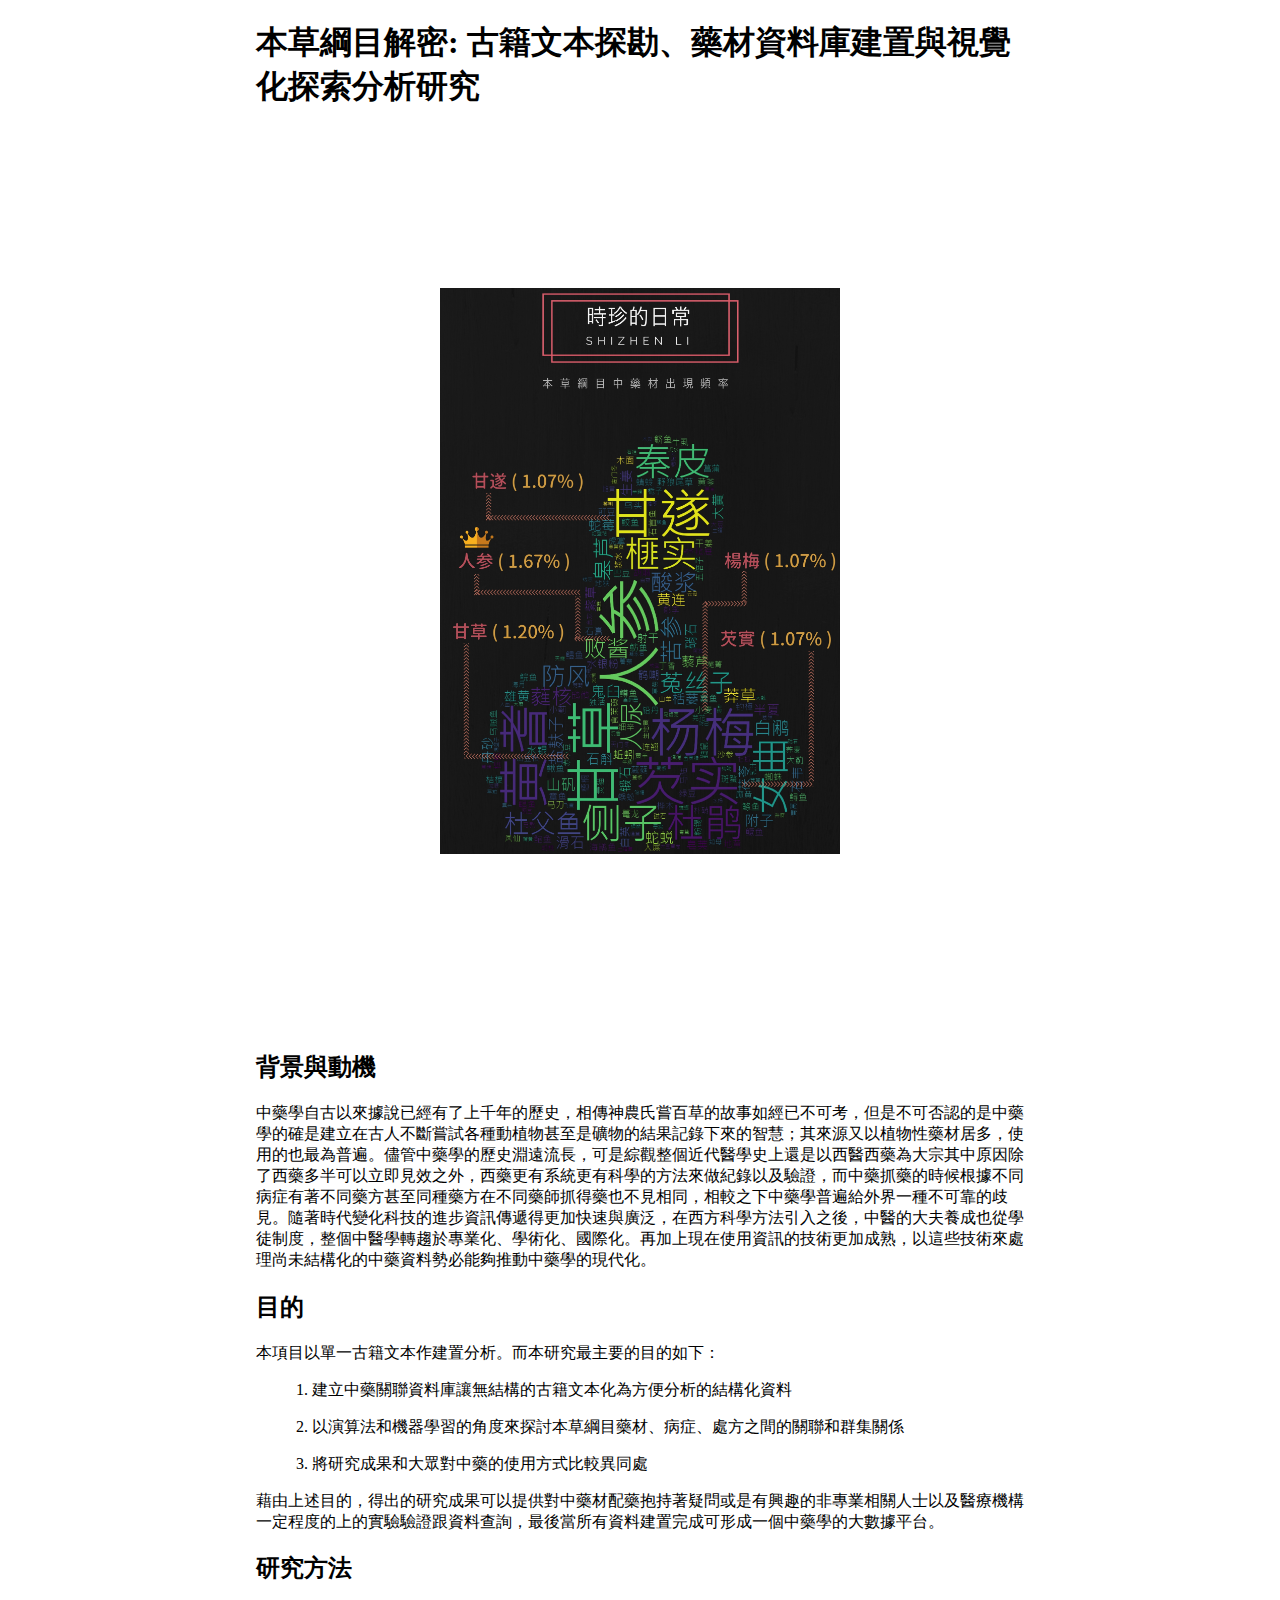
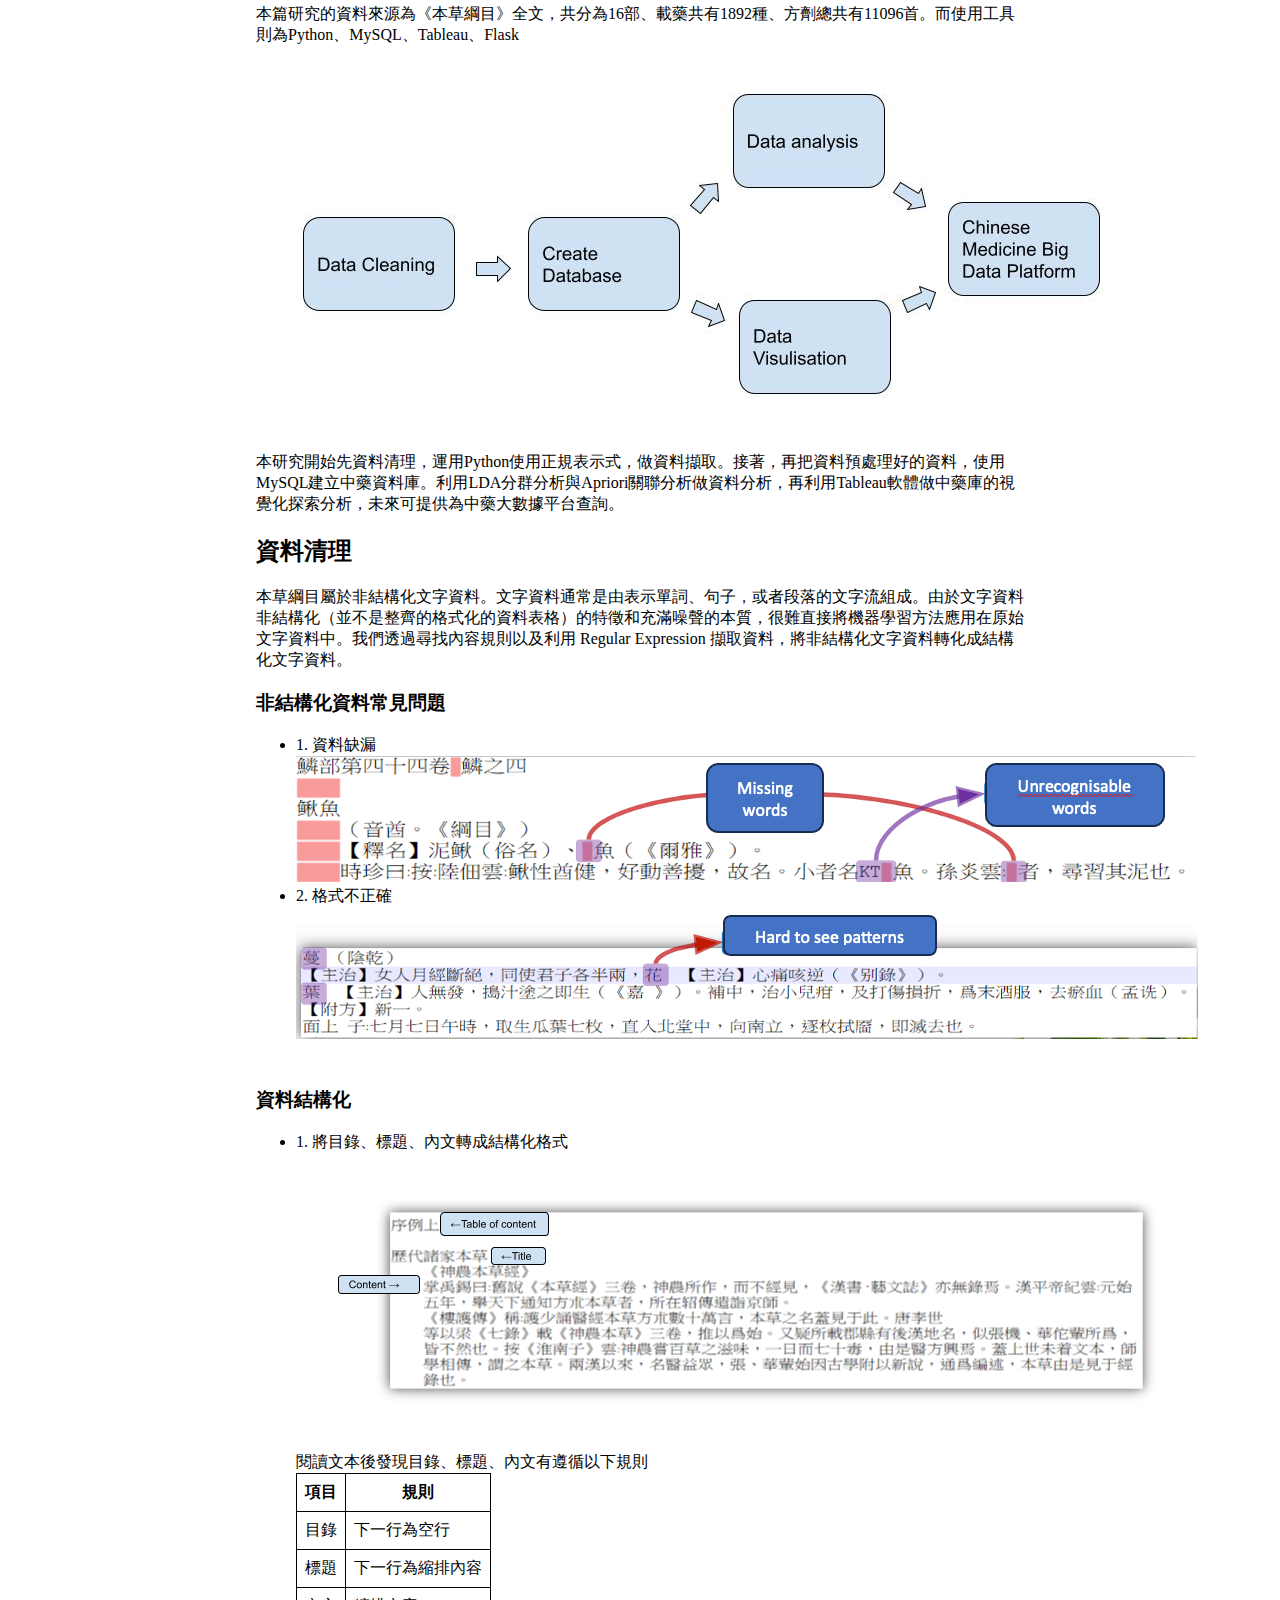
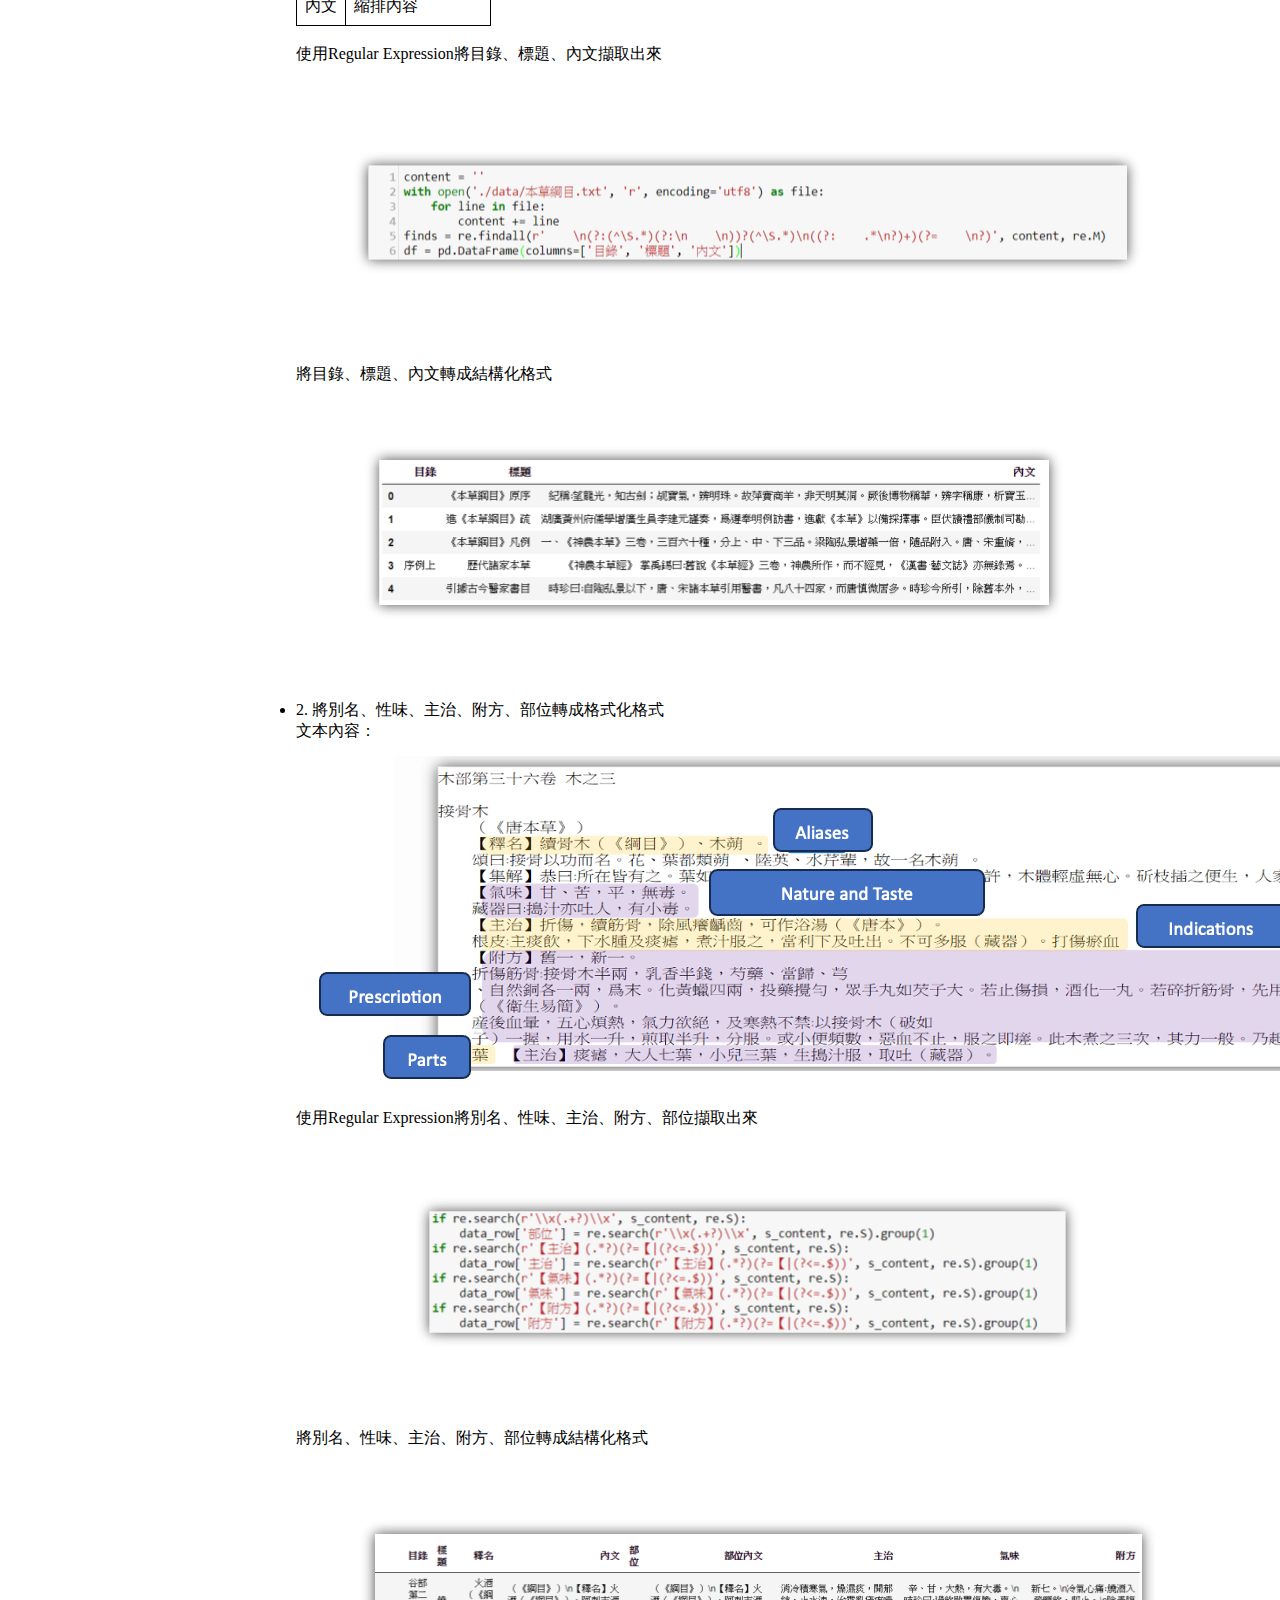
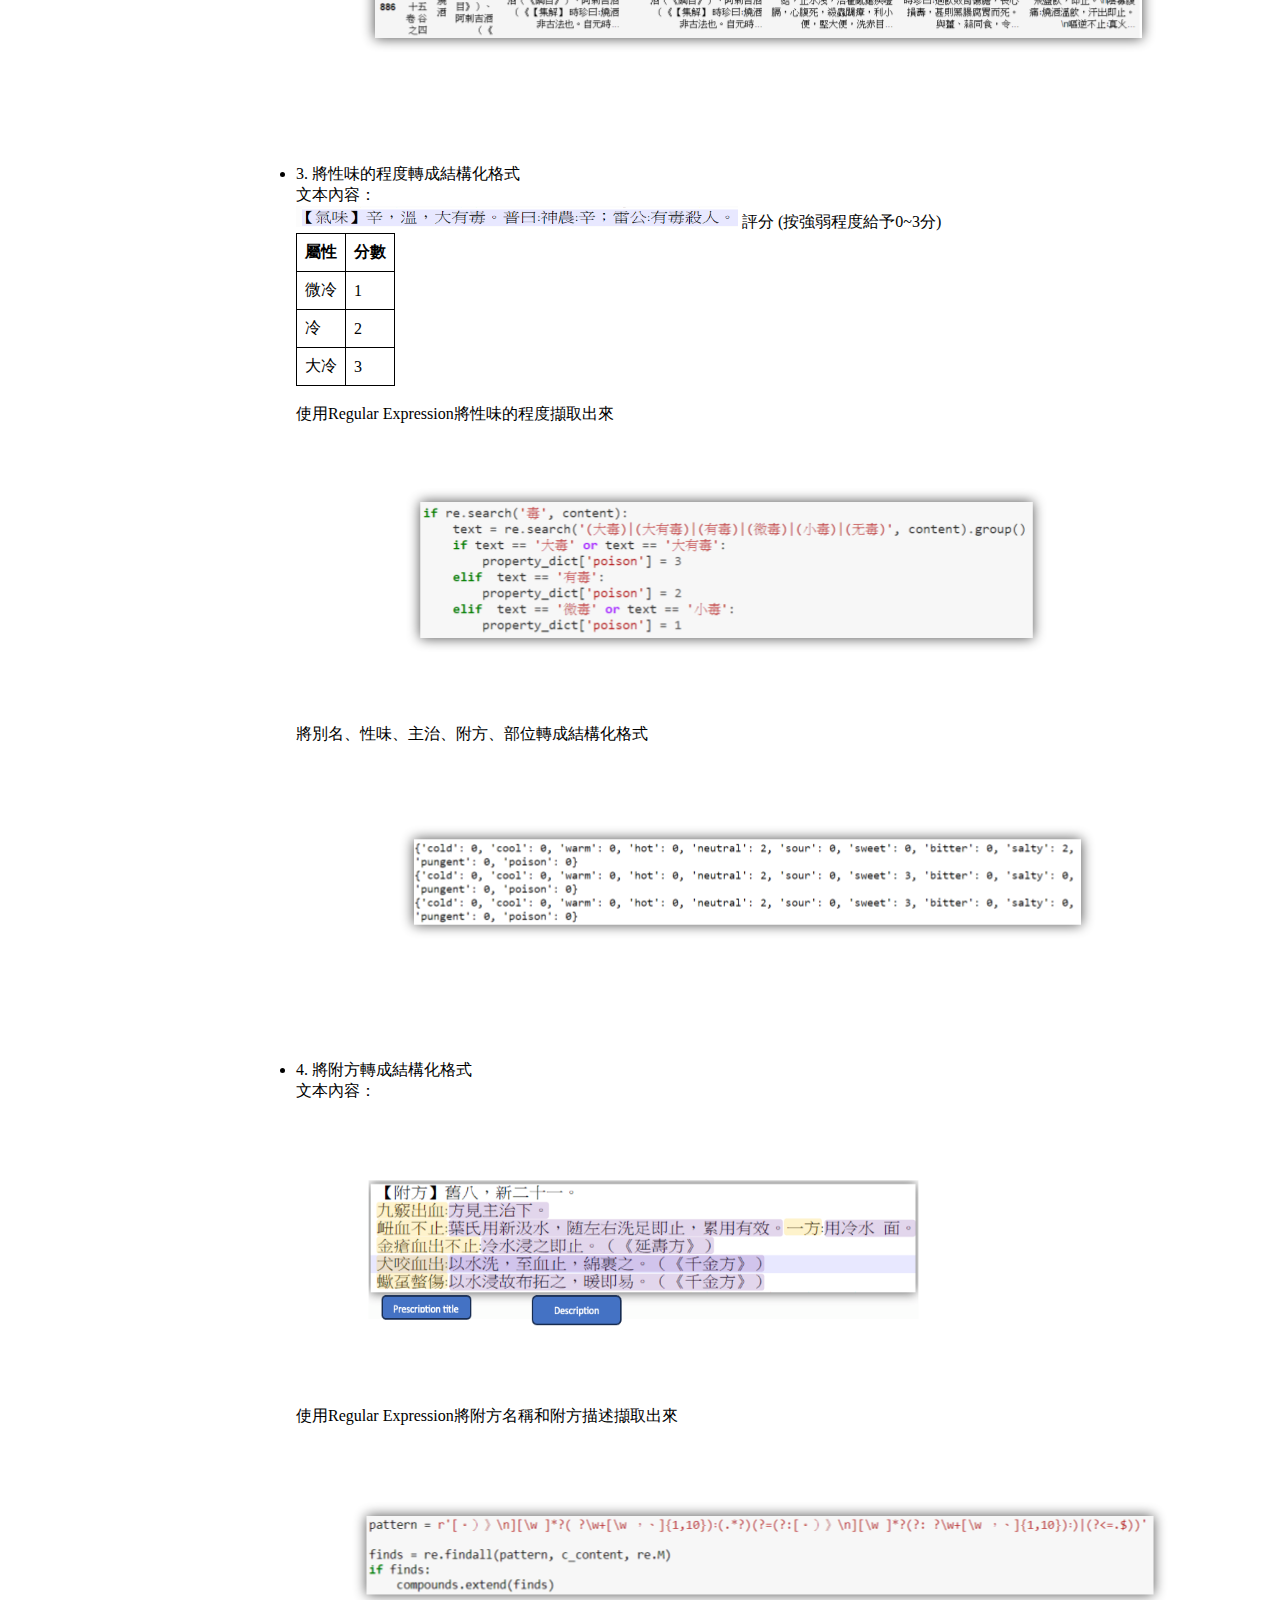
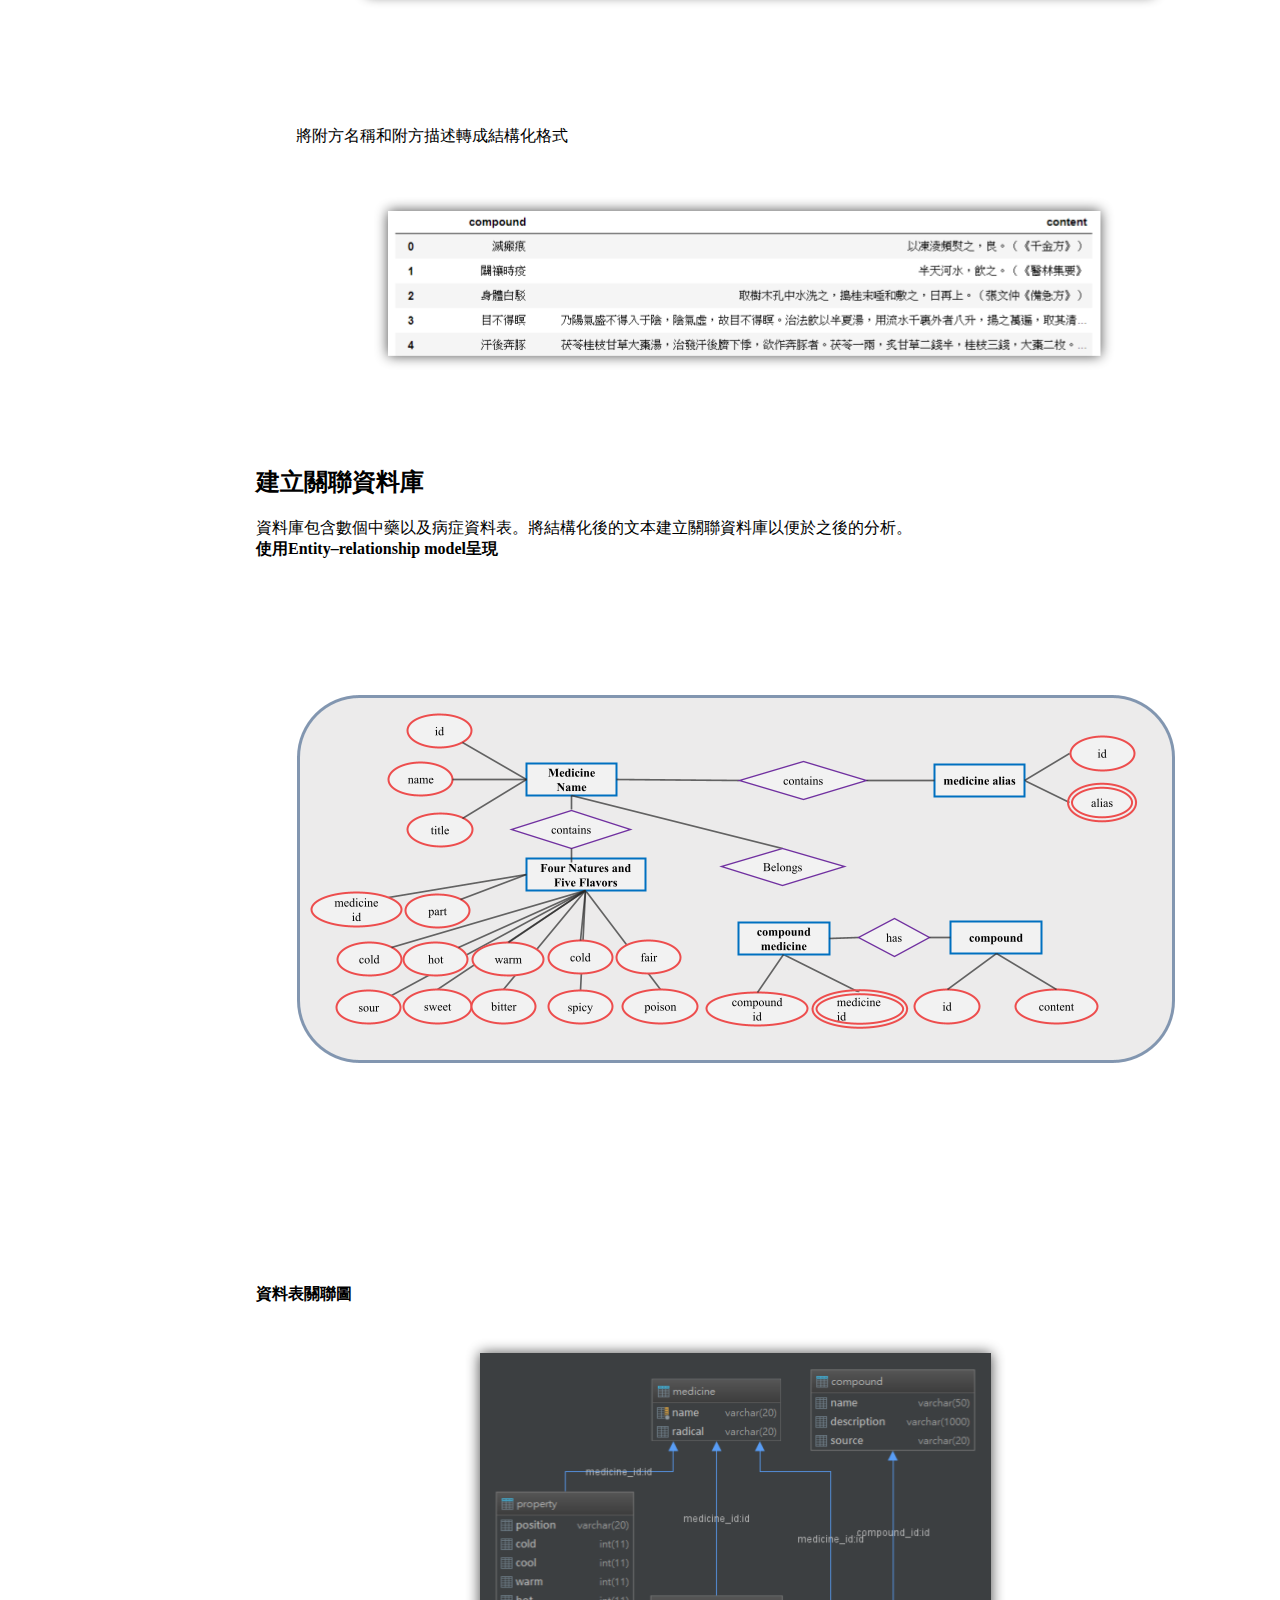
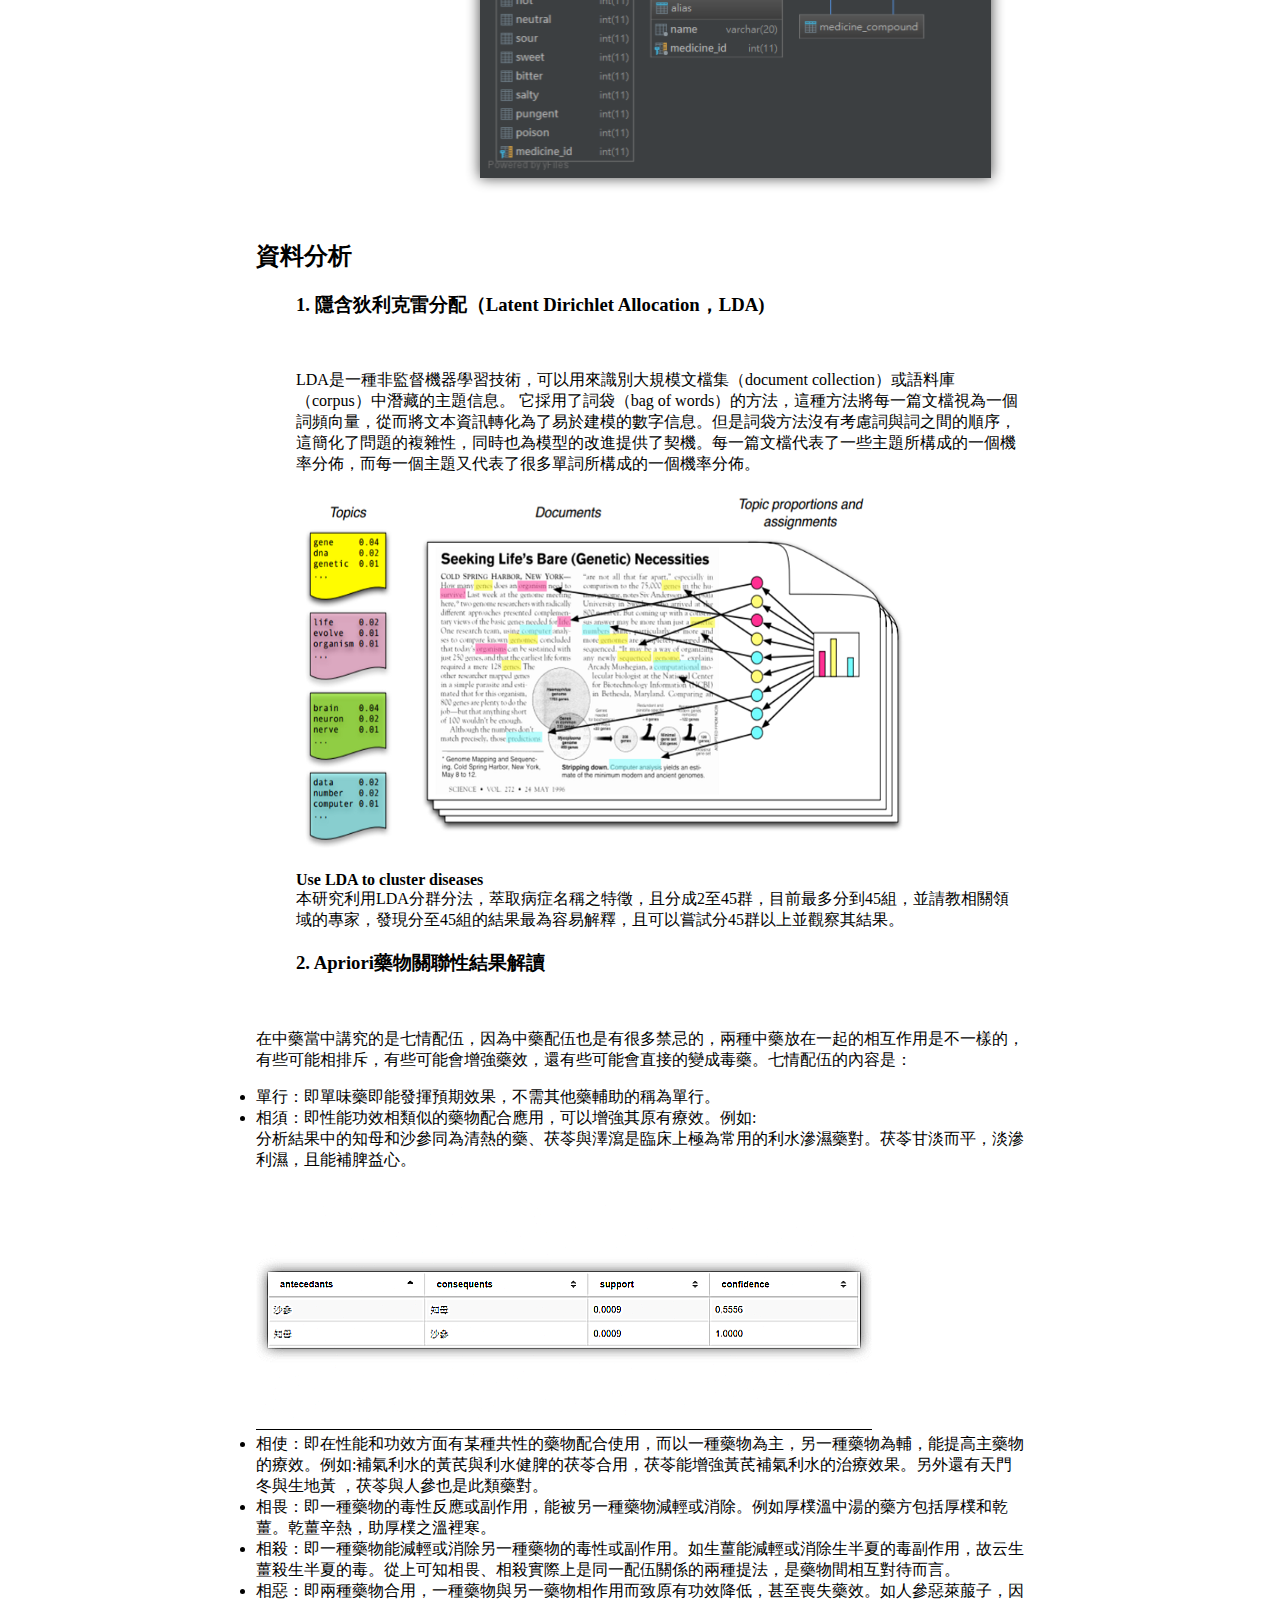
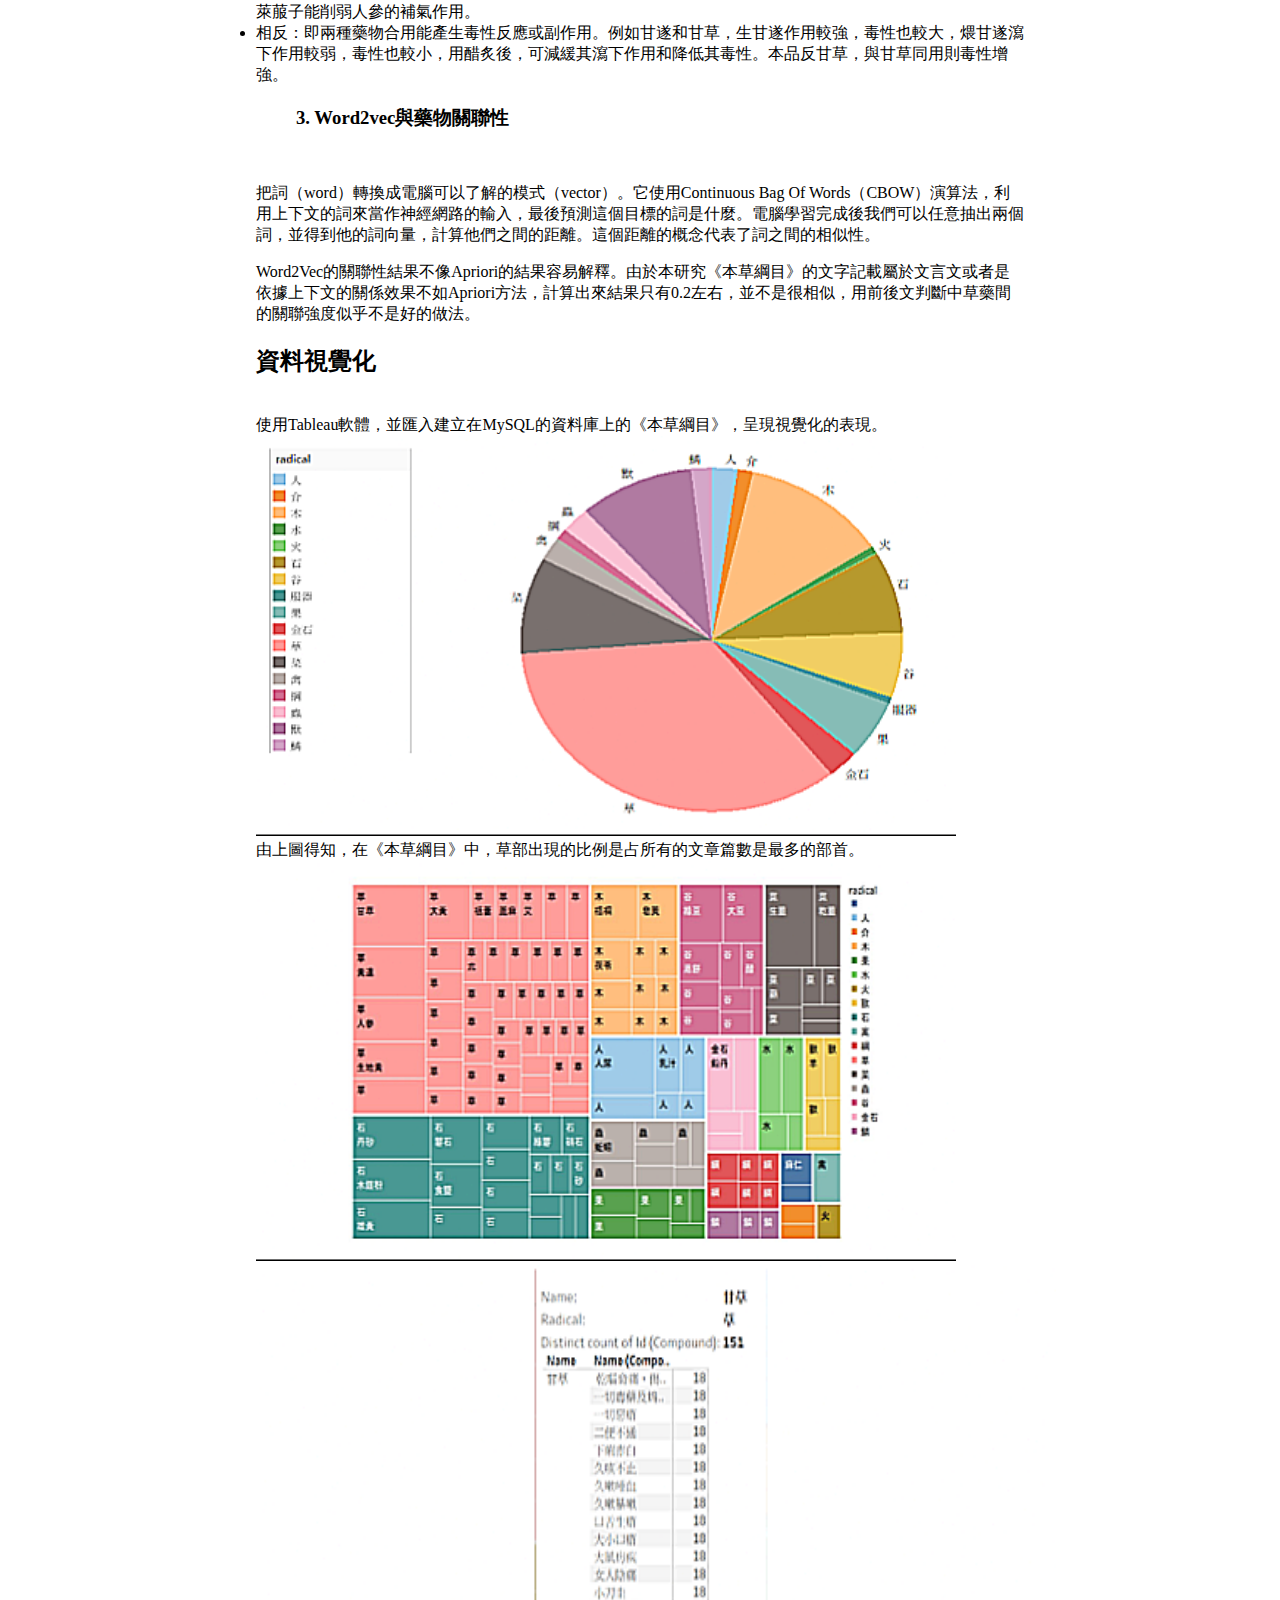
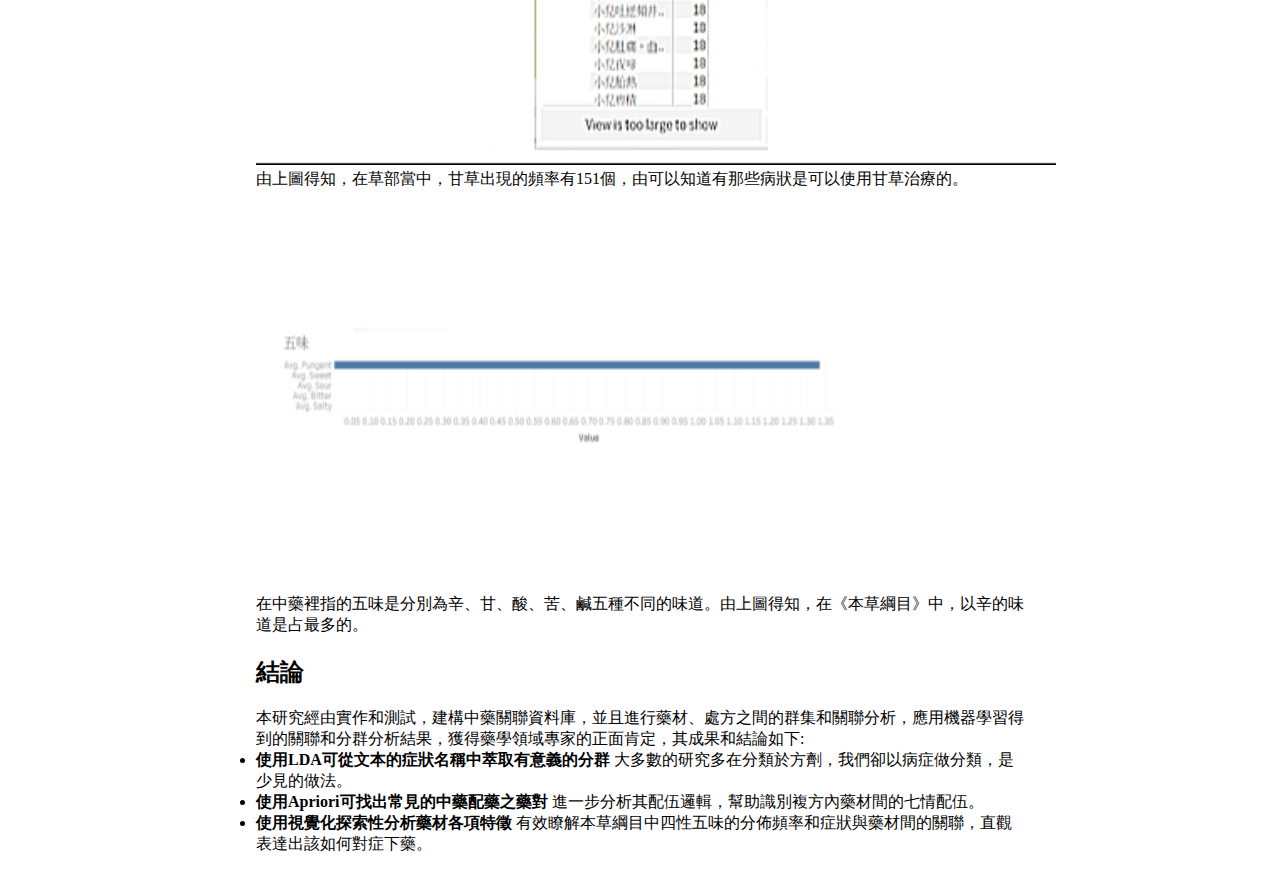
==== ChineseMed.html @ 5654da05 "." ====
<!DOCTYPE html>
<html>
<head>
    <meta name="viewport" content="width=device-width, initial-scale=1.0" charset="UTF-8">
    <title>Project Page</title>
    <link rel="stylesheet" type="text/css" href="style.css">
</head>
<body>
<div class="container">
    <h1>本草綱目解密: 古籍文本探勘、藥材資料庫建置與視覺化探索分析研究
    </h1>
    <div class="content">
        <div class="image-container">
            <img src="本草海報.jpeg" class="header-image centered-image" alt="Header Image", width="400" height="2000">
        </div>
    </div>
    <h2>背景與動機</h2>
    <p>
        中藥學自古以來據說已經有了上千年的歷史，相傳神農氏嘗百草的故事如經已不可考，但是不可否認的是中藥學的確是建立在古人不斷嘗試各種動植物甚至是礦物的結果記錄下來的智慧；其來源又以植物性藥材居多，使用的也最為普遍。儘管中藥學的歷史淵遠流長，可是綜觀整個近代醫學史上還是以西醫西藥為大宗其中原因除了西藥多半可以立即見效之外，西藥更有系統更有科學的方法來做紀錄以及驗證，而中藥抓藥的時候根據不同病症有著不同藥方甚至同種藥方在不同藥師抓得藥也不見相同，相較之下中藥學普遍給外界一種不可靠的歧見。隨著時代變化科技的進步資訊傳遞得更加快速與廣泛，在西方科學方法引入之後，中醫的大夫養成也從學徒制度，整個中醫學轉趨於專業化、學術化、國際化。再加上現在使用資訊的技術更加成熟，以這些技術來處理尚未結構化的中藥資料勢必能夠推動中藥學的現代化。
    </p>

    <p>
    <h2> 目的</h2>
    本項目以單一古籍文本作建置分析。而本研究最主要的目的如下：<br>
    <ul>
    1. 建立中藥關聯資料庫讓無結構的古籍文本化為方便分析的結構化資料
    </ul>
    <ul>
    2. 以演算法和機器學習的角度來探討本草綱目藥材、病症、處方之間的關聯和群集關係
    </ul>
    <ul>
    3. 將研究成果和大眾對中藥的使用方式比較異同處
    </ul>
    藉由上述目的，得出的研究成果可以提供對中藥材配藥抱持著疑問或是有興趣的非專業相關人士以及醫療機構一定程度的上的實驗驗證跟資料查詢，最後當所有資料建置完成可形成一個中藥學的大數據平台。
    </p>

    <h2>研究方法</h2>
    本篇研究的資料來源為《本草綱目》全文，共分為16部、載藥共有1892種、方劑總共有11096首。而使用工具則為Python、MySQL、Tableau、Flask
    <br>
    <img src="本草-項目流程圖.jpg", alt="Research Method Flow Chart">

    <p>
        本研究開始先資料清理，運用Python使用正規表示式，做資料擷取。接著，再把資料預處理好的資料，使用MySQL建立中藥資料庫。利用LDA分群分析與Apriori關聯分析做資料分析，再利用Tableau軟體做中藥庫的視覺化探索分析，未來可提供為中藥大數據平台查詢。
    </p>

    <h2>資料清理</h2>
    <p>
        本草綱目屬於非結構化文字資料。文字資料通常是由表示單詞、句子，或者段落的文字流組成。由於文字資料非結構化（並不是整齊的格式化的資料表格）的特徵和充滿噪聲的本質，很難直接將機器學習方法應用在原始文字資料中。我們透過尋找內容規則以及利用 Regular Expression 擷取資料，將非結構化文字資料轉化成結構化文字資料。
    </p>
    <h3>非結構化資料常見問題</h3>
    <ul>
        <li>1. 資料缺漏</li>
        <img src="unstructured-text-issues.jpg", alt="unstructured text issues">
        <li>2. 格式不正確</li>
        <img src="hard-to-see-patterns.jpg", alt="Hard to see patterns">
    </ul>
    </p>

    <p>
    <h3>資料結構化</h3>
    <ul>
    <p>
        <li>
            1. 將目錄、標題、內文轉成結構化格式<br>
            <img src="data-structuring.png", alt="data structuring"> <br>
            閱讀文本後發現目錄、標題、內文有遵循以下規則
            <table>
                <tr>
                    <th>項目</th>
                    <th>規則</th>
                </tr>
                <tr>
                    <td>目錄</td>
                    <td>下一行為空行</td>
                </tr>
                <tr>
                    <td>標題</td>
                    <td>下一行為縮排內容</td>
                </tr>
                <tr>
                    <td>內文</td>
                    <td>縮排內容</td>
                </tr>
            </table> <br>

            使用Regular Expression將目錄、標題、內文擷取出來<br>
            <img src="extract-content.png", alt="extract content"> <br>
            將目錄、標題、內文轉成結構化格式<br>
            <img src="convert-to-structured-format.png", alt="convert to structured format"><br>
        </li>
    </p>
    <p>
        <li>
            2. 將別名、性味、主治、附方、部位轉成格式化格式<br>
            文本內容：<br>
            <img src="convert-aliases.png", alt="convert aliases"> <br>
            使用Regular Expression將別名、性味、主治、附方、部位擷取出來
            <br>
            <img src="regex-extract-aliases.png", alt="use regex to extract aliases"> <br>
            將別名、性味、主治、附方、部位轉成結構化格式<br>
            <img src="format-aliases.png", alt="format aliases"><br>
        </li>
    </p>
    <p>
        <li>
            3. 將性味的程度轉成結構化格式<br>
            文本內容：<br>
            <img src="taste-text.png", alt="taste levels">
            評分 (按強弱程度給予0~3分)<br>
            <table>
                <tr>
                    <th>屬性</th>
                    <th>分數</th>
                </tr>
                <tr>
                    <td>微冷</td>
                    <td>1</td>
                </tr>
                <tr>
                    <td>冷</td>
                    <td>2</td>
                </tr>
                <tr>
                    <td>大冷</td>
                    <td>3</td>
                </tr>
            </table>
            <br>
            使用Regular Expression將性味的程度擷取出來<br>
            <img src="extract-taste-levels.png", alt="extract taste levels"> <br>
            將別名、性味、主治、附方、部位轉成結構化格式<br>
            <img src="format-levels.png", alt="format levels"> <br>
        </li>
    </p>
    <p>
        <li>
            4. 將附方轉成結構化格式<br>
            文本內容：<br>
            <img src="format-prescription.png", alt="prescription formatting" width=700 height="300"><br>
            使用Regular Expression將附方名稱和附方描述擷取出來<br>
            <img src="prescription-regex.png", alt="prescription regex"><br>
            將附方名稱和附方描述轉成結構化格式<br>
            <img src="compound-formatted.png", alt="compound formatted text">
        </li>
    </p>
    </ul>
    <p>
        <h2>建立關聯資料庫</h2>
    資料庫包含數個中藥以及病症資料表。將結構化後的文本建立關聯資料庫以便於之後的分析。
    <br>
        <strong>使用Entity–relationship model呈現</strong><br>
        <img src="er-model.png", alt="database er model"><br>
        <strong>資料表關聯圖</strong><br>
        <img src="db-diagram.png" alt="database relationship diagram"><br>
    </p>
    <p>
    <h2>資料分析</h2>
    <ul>
        <h3>1. 隱含狄利克雷分配（Latent Dirichlet Allocation，LDA)</h3><br>
        <p>
        LDA是一種非監督機器學習技術，可以用來識別大規模文檔集（document collection）或語料庫（corpus）中潛藏的主題信息。
        它採用了詞袋（bag of words）的方法，這種方法將每一篇文檔視為一個詞頻向量，從而將文本資訊轉化為了易於建模的數字信息。但是詞袋方法沒有考慮詞與詞之間的順序，這簡化了問題的複雜性，同時也為模型的改進提供了契機。每一篇文檔代表了一些主題所構成的一個機率分佈，而每一個主題又代表了很多單詞所構成的一個機率分佈。
        </p>
        <img src="lda.png" alt="lda"><br>
        <p>
        <Strong>Use LDA to cluster diseases</Strong><br>
        本研究利用LDA分群分法，萃取病症名稱之特徵，且分成2至45群，目前最多分到45組，並請教相關領域的專家，發現分至45組的結果最為容易解釋，且可以嘗試分45群以上並觀察其結果。
        </p>
    </ul>
    <ul><h3>2. Apriori藥物關聯性結果解讀</h3><br></ul>
        <p>
        在中藥當中講究的是七情配伍，因為中藥配伍也是有很多禁忌的，兩種中藥放在一起的相互作用是不一樣的，有些可能相排斥，有些可能會增強藥效，還有些可能會直接的變成毒藥。七情配伍的內容是：
            <li>
                單行：即單味藥即能發揮預期效果，不需其他藥輔助的稱為單行。
            </li>
            <li>
                相須：即性能功效相類似的藥物配合應用，可以增強其原有療效。例如:
            </li>
        分析結果中的知母和沙參同為清熱的藥、茯苓與澤瀉是臨床上極為常用的利水滲濕藥對。茯苓甘淡而平，淡滲利濕，且能補脾益心。
        </p>
        <br>
        <img src="apriori1.png" alt="apriori1"><br>
        <li>
            相使：即在性能和功效方面有某種共性的藥物配合使用，而以一種藥物為主，另一種藥物為輔，能提高主藥物的療效。例如:補氣利水的黃芪與利水健脾的茯苓合用，茯苓能增強黃芪補氣利水的治療效果。另外還有天門冬與生地黃 ，茯苓與人參也是此類藥對。
        </li>
        <li>
            相畏：即一種藥物的毒性反應或副作用，能被另一種藥物減輕或消除。例如厚樸溫中湯的藥方包括厚樸和乾薑。乾薑辛熱，助厚樸之溫裡寒。
        </li>
        <li>
            相殺：即一種藥物能減輕或消除另一種藥物的毒性或副作用。如生薑能減輕或消除生半夏的毒副作用，故云生薑殺生半夏的毒。從上可知相畏、相殺實際上是同一配伍關係的兩種提法，是藥物間相互對待而言。
        </li>
        <li>
            相惡：即兩種藥物合用，一種藥物與另一藥物相作用而致原有功效降低，甚至喪失藥效。如人參惡萊菔子，因萊菔子能削弱人參的補氣作用。
        </li>
        <li>
            相反：即兩種藥物合用能產生毒性反應或副作用。例如甘遂和甘草，生甘遂作用較強，毒性也較大，煨甘遂瀉下作用較弱，毒性也較小，用醋炙後，可減緩其瀉下作用和降低其毒性。本品反甘草，與甘草同用則毒性增強。
        </li>

    <ul><h3>3. Word2vec與藥物關聯性</h3></ul><br>
    <p>
        把詞（word）轉換成電腦可以了解的模式（vector）。它使用Continuous Bag Of Words（CBOW）演算法，利用上下文的詞來當作神經網路的輸入，最後預測這個目標的詞是什麼。電腦學習完成後我們可以任意抽出兩個詞，並得到他的詞向量，計算他們之間的距離。這個距離的概念代表了詞之間的相似性。
    </p>
    <p>
        Word2Vec的關聯性結果不像Apriori的結果容易解釋。由於本研究《本草綱目》的文字記載屬於文言文或者是依據上下文的關係效果不如Apriori方法，計算出來結果只有0.2左右，並不是很相似，用前後文判斷中草藥間的關聯強度似乎不是好的做法。
    </p>

    <h2>資料視覺化</h2><br>
    使用Tableau軟體，並匯入建立在MySQL的資料庫上的《本草綱目》，呈現視覺化的表現。<br>
    <img src="pie-chart.png" alt="pie chart" width="700" height="400"><br>
    由上圖得知，在《本草綱目》中，草部出現的比例是占所有的文章篇數是最多的部首。
    <br>
    <img src="grid-chart.png" alt="grid chart" width="700" height="400"><br>
    <img src="grass.png" alt="grass frequency" width="800" height="500"><br>
    由上圖得知，在草部當中，甘草出現的頻率有151個，由可以知道有那些病狀是可以使用甘草治療的。<br>
    <img src="5-flavours.png" alt="5 flavours" width="600" height="400"><br>
    在中藥裡指的五味是分別為辛、甘、酸、苦、鹹五種不同的味道。由上圖得知，在《本草綱目》中，以辛的味道是占最多的。<br>
    </p>
    <p>
    <h2>結論</h2>
    本研究經由實作和測試，建構中藥關聯資料庫，並且進行藥材、處方之間的群集和關聯分析，應用機器學習得到的關聯和分群分析結果，獲得藥學領域專家的正面肯定，其成果和結論如下:<br>
    <li>
        <strong>使用LDA可從文本的症狀名稱中萃取有意義的分群</strong>
        大多數的研究多在分類於方劑，我們卻以病症做分類，是少見的做法。
    </li>
    <li>
        <strong>使用Apriori可找出常見的中藥配藥之藥對</strong>
        進一步分析其配伍邏輯，幫助識別複方內藥材間的七情配伍。
    </li>
    <li>
        <strong>使用視覺化探索性分析藥材各項特徵</strong>
        有效瞭解本草綱目中四性五味的分佈頻率和症狀與藥材間的關聯，直觀    表達出該如何對症下藥。
    </li>
    </p>
    </p>

</div>
</body>
</html>
---- style.css ----
/* styles.css */
body {
    margin: 0;
    padding: 0;
}

.container {
    max-width: 60%;
    margin: 0 auto;
    padding: 0 20%;
}


.header-image {
    max-width: 100%;
    height: auto;
    flex-shrink: 0;
    margin-bottom: 20px; /* Add a margin at the bottom to create space for the text */
}

.content {
    flex-grow: 1;
    padding: 0 20px;
}

.div {
    width: 300px;
    align: "center";
}

table {
    border-collapse: collapse;
}

th, td {
    border: 1px solid black;
    padding: 8px;
}

.image-container {
    display: flex;
    justify-content: center;
    align-items: center;
    min-height: 100vh; /* Change height to min-height to allow for content expansion */
}

.centered-image {
    max-width: 100%;
    max-height: 100%;
}

/* 使用媒體查詢適應不同螢幕寬度 */
@media (max-width: 768px) {
    .container {
        flex-direction: column;
    }

    .content {
        padding: 20px;
    }
}
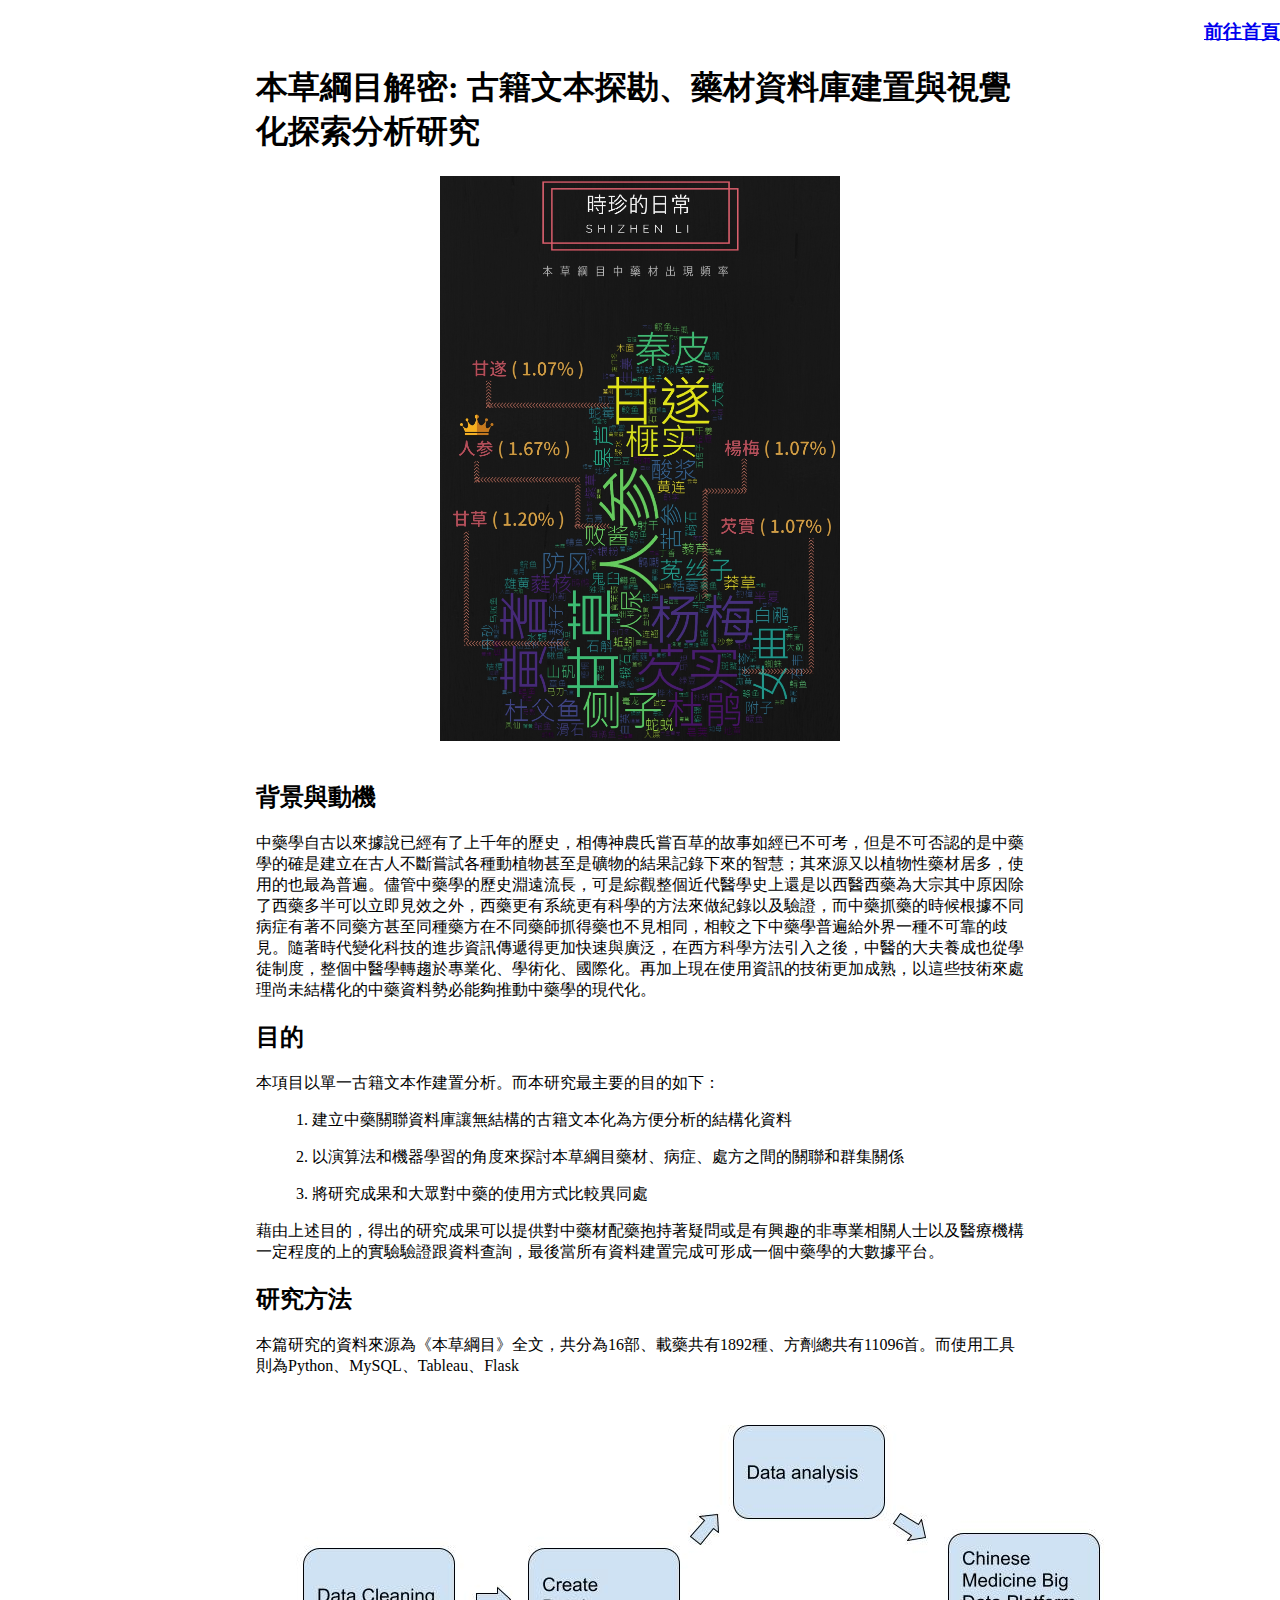
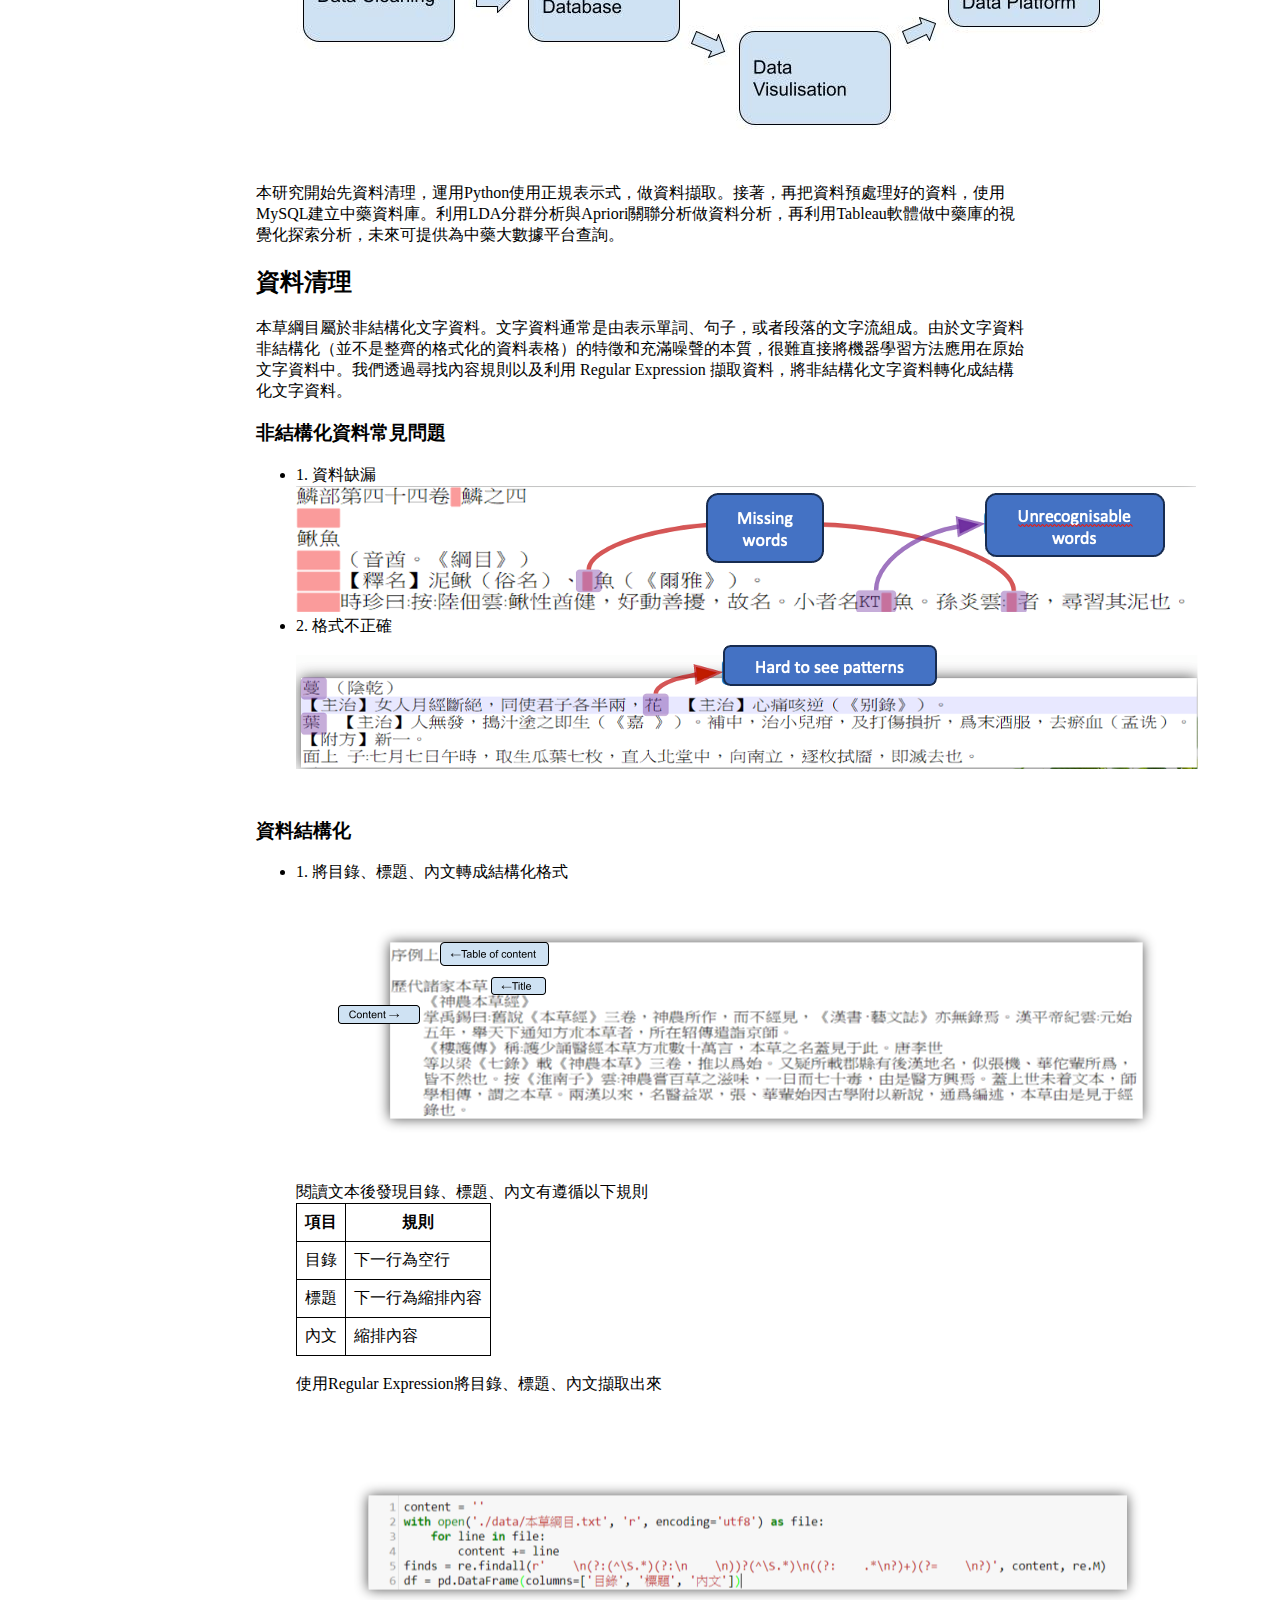
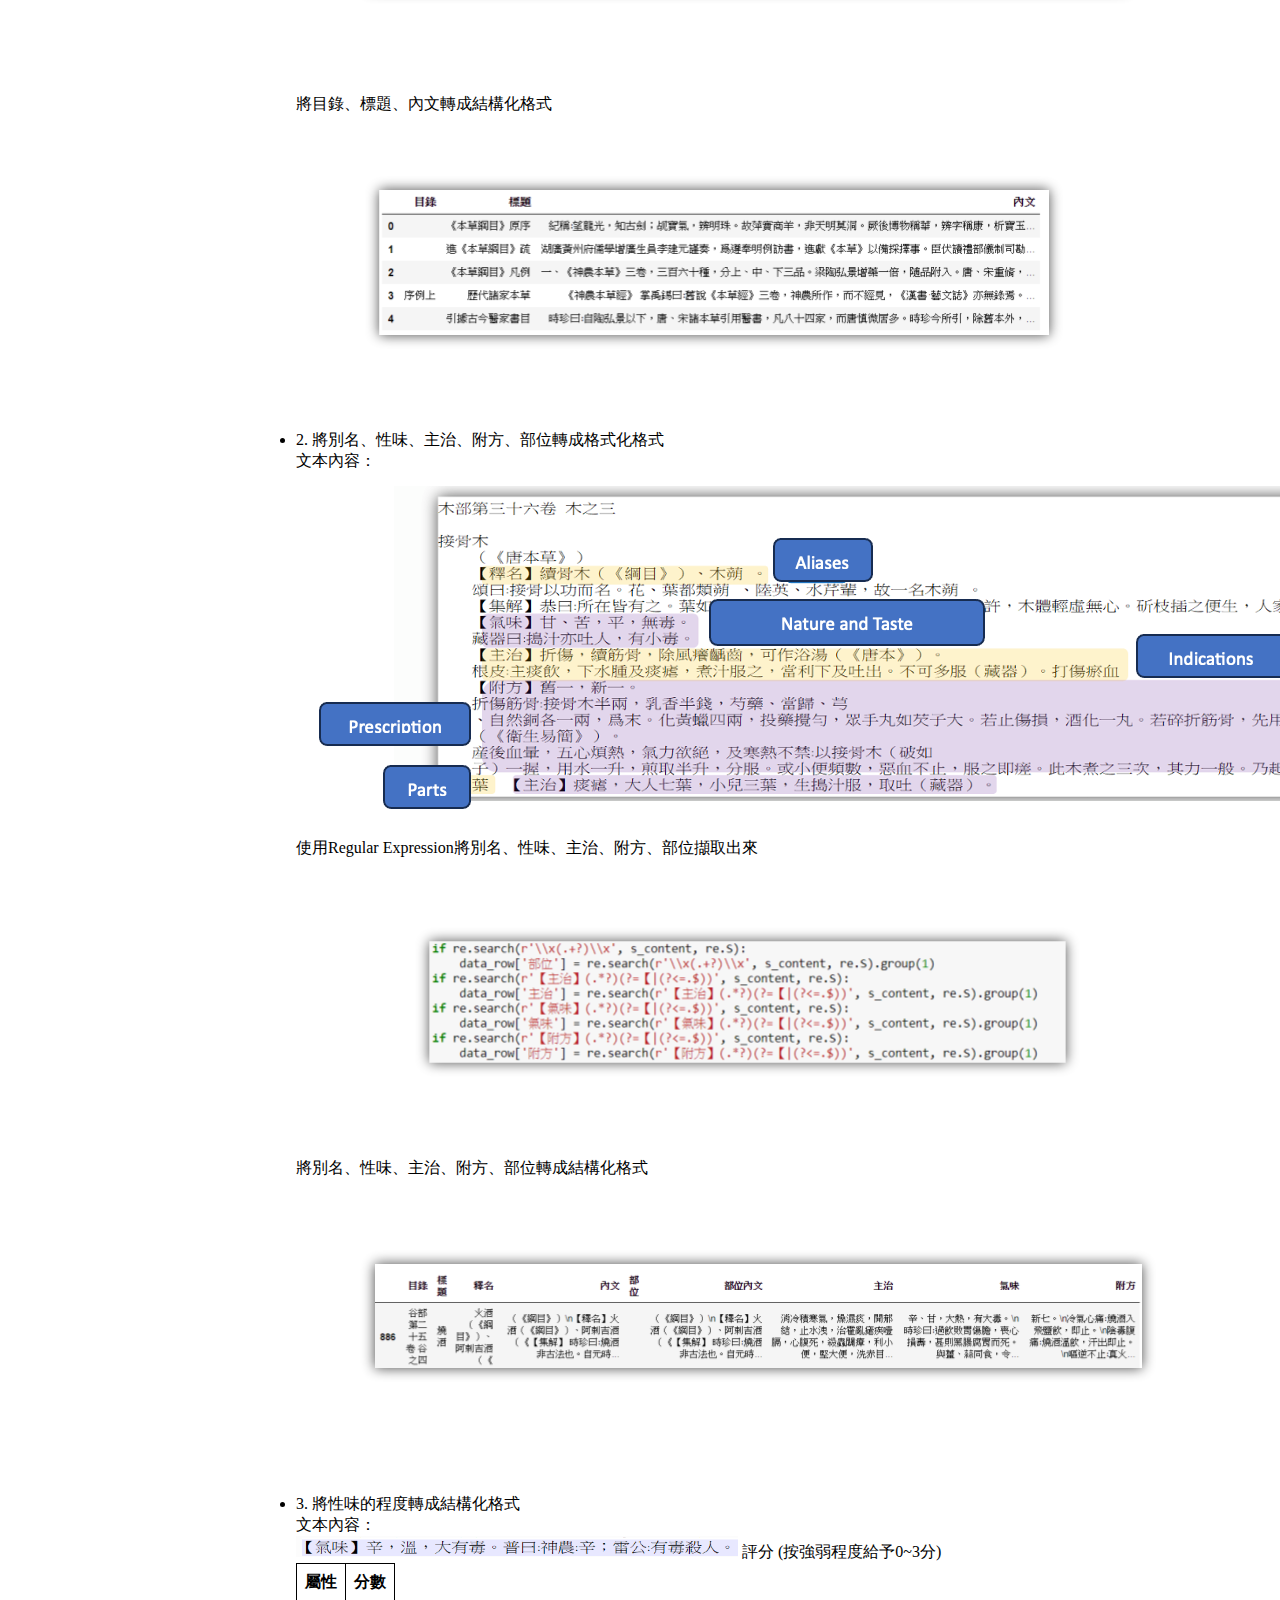
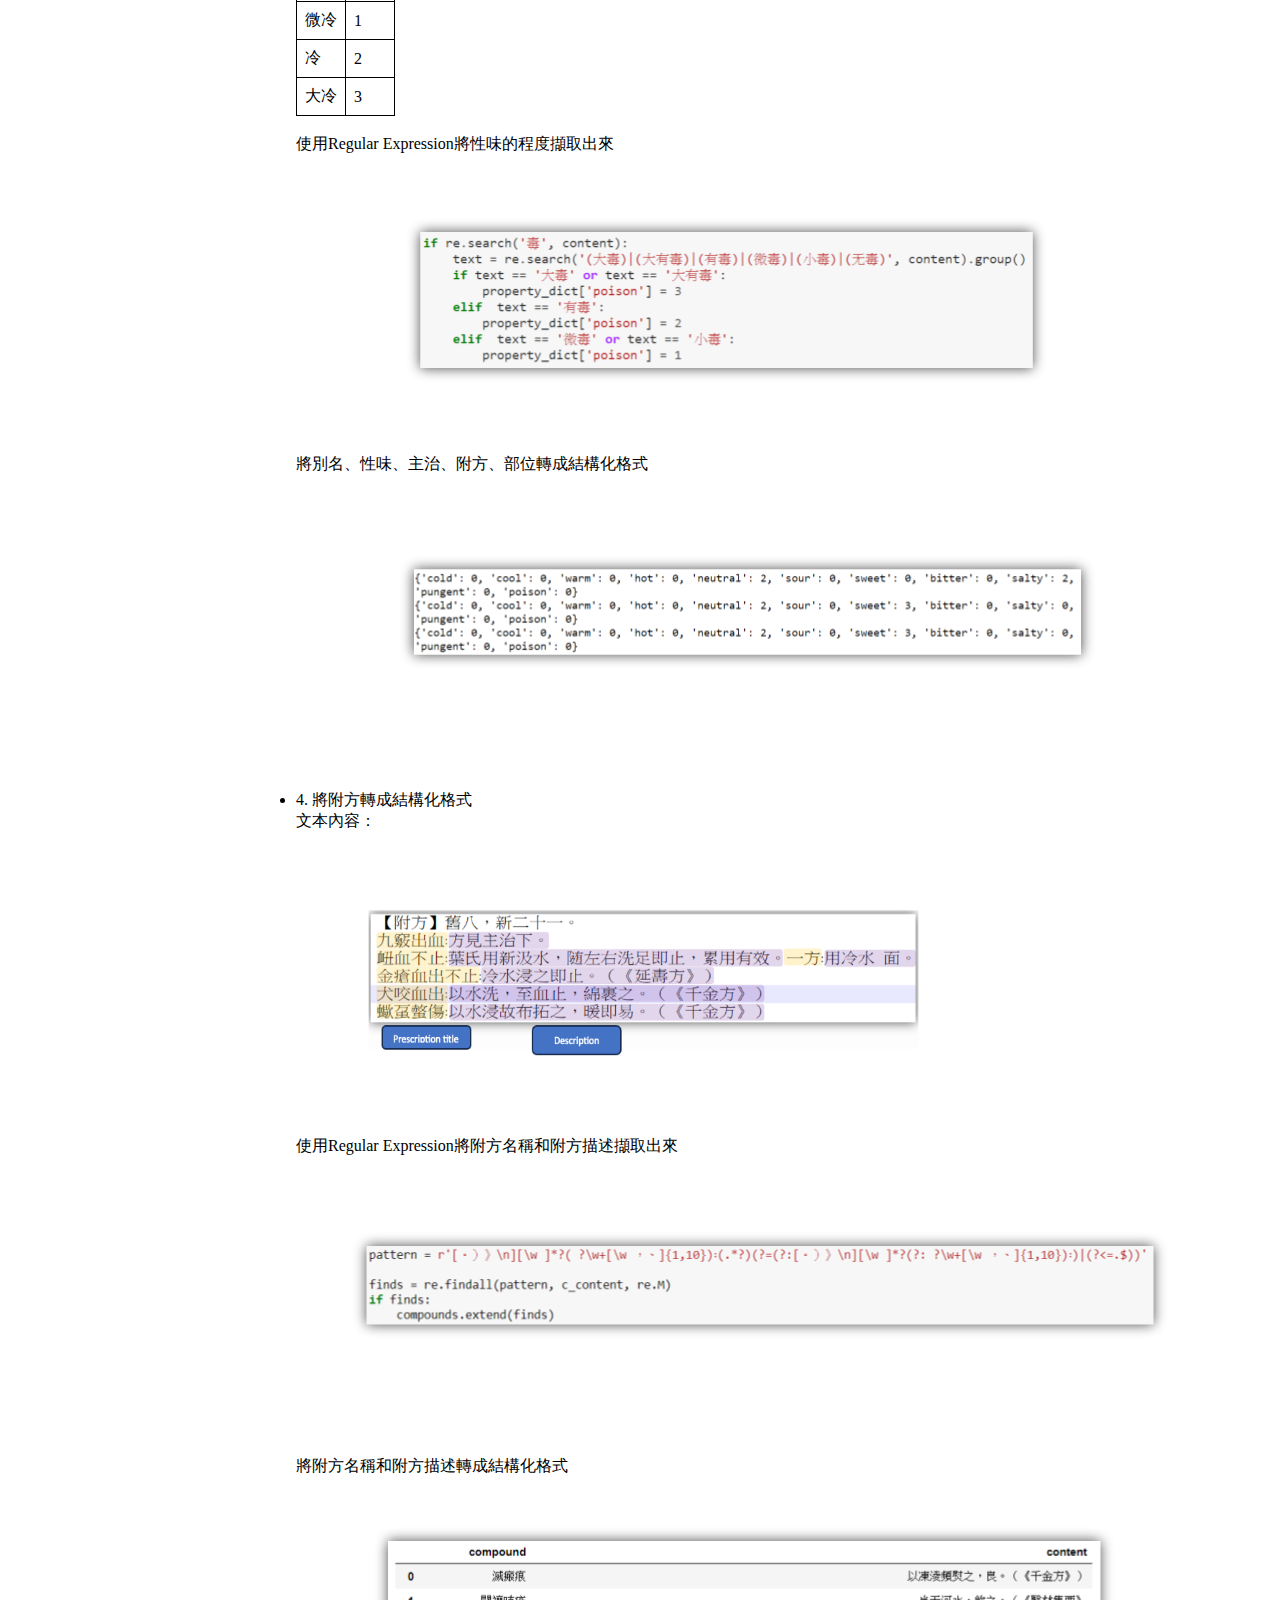
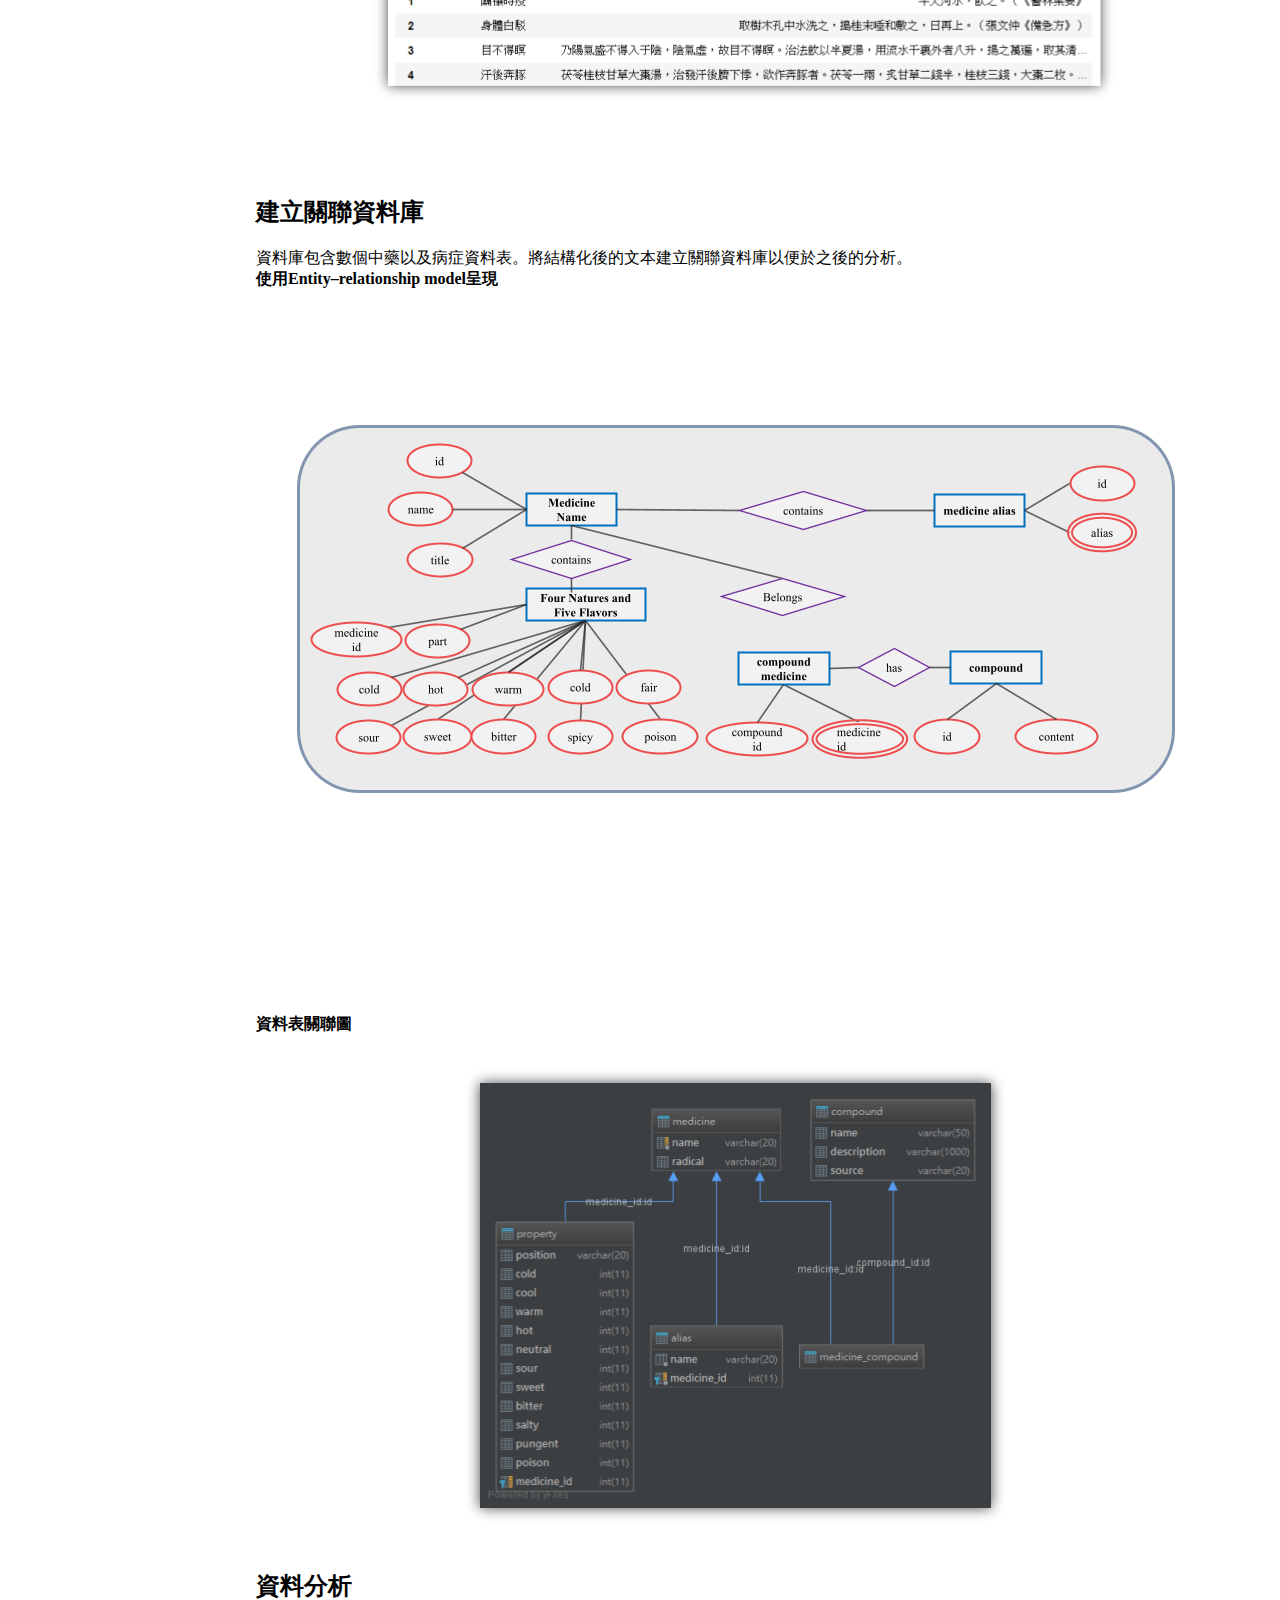
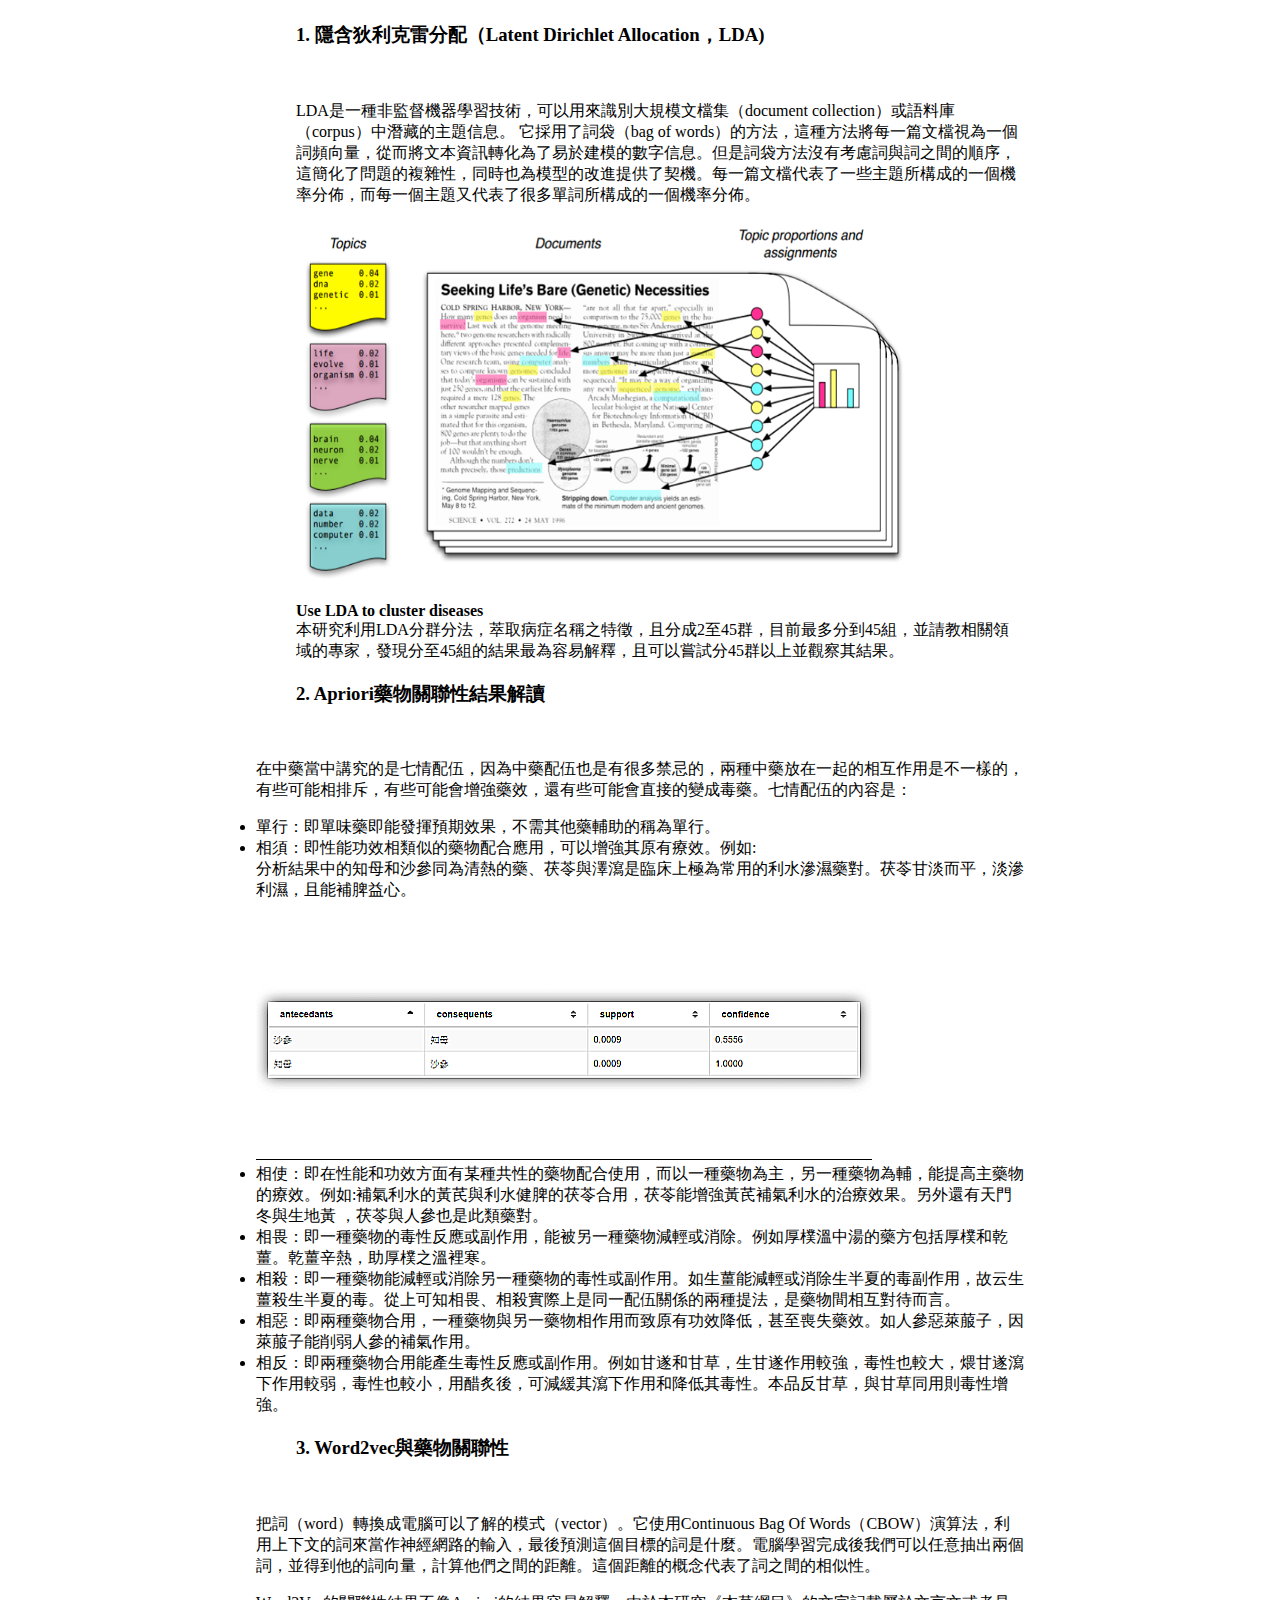
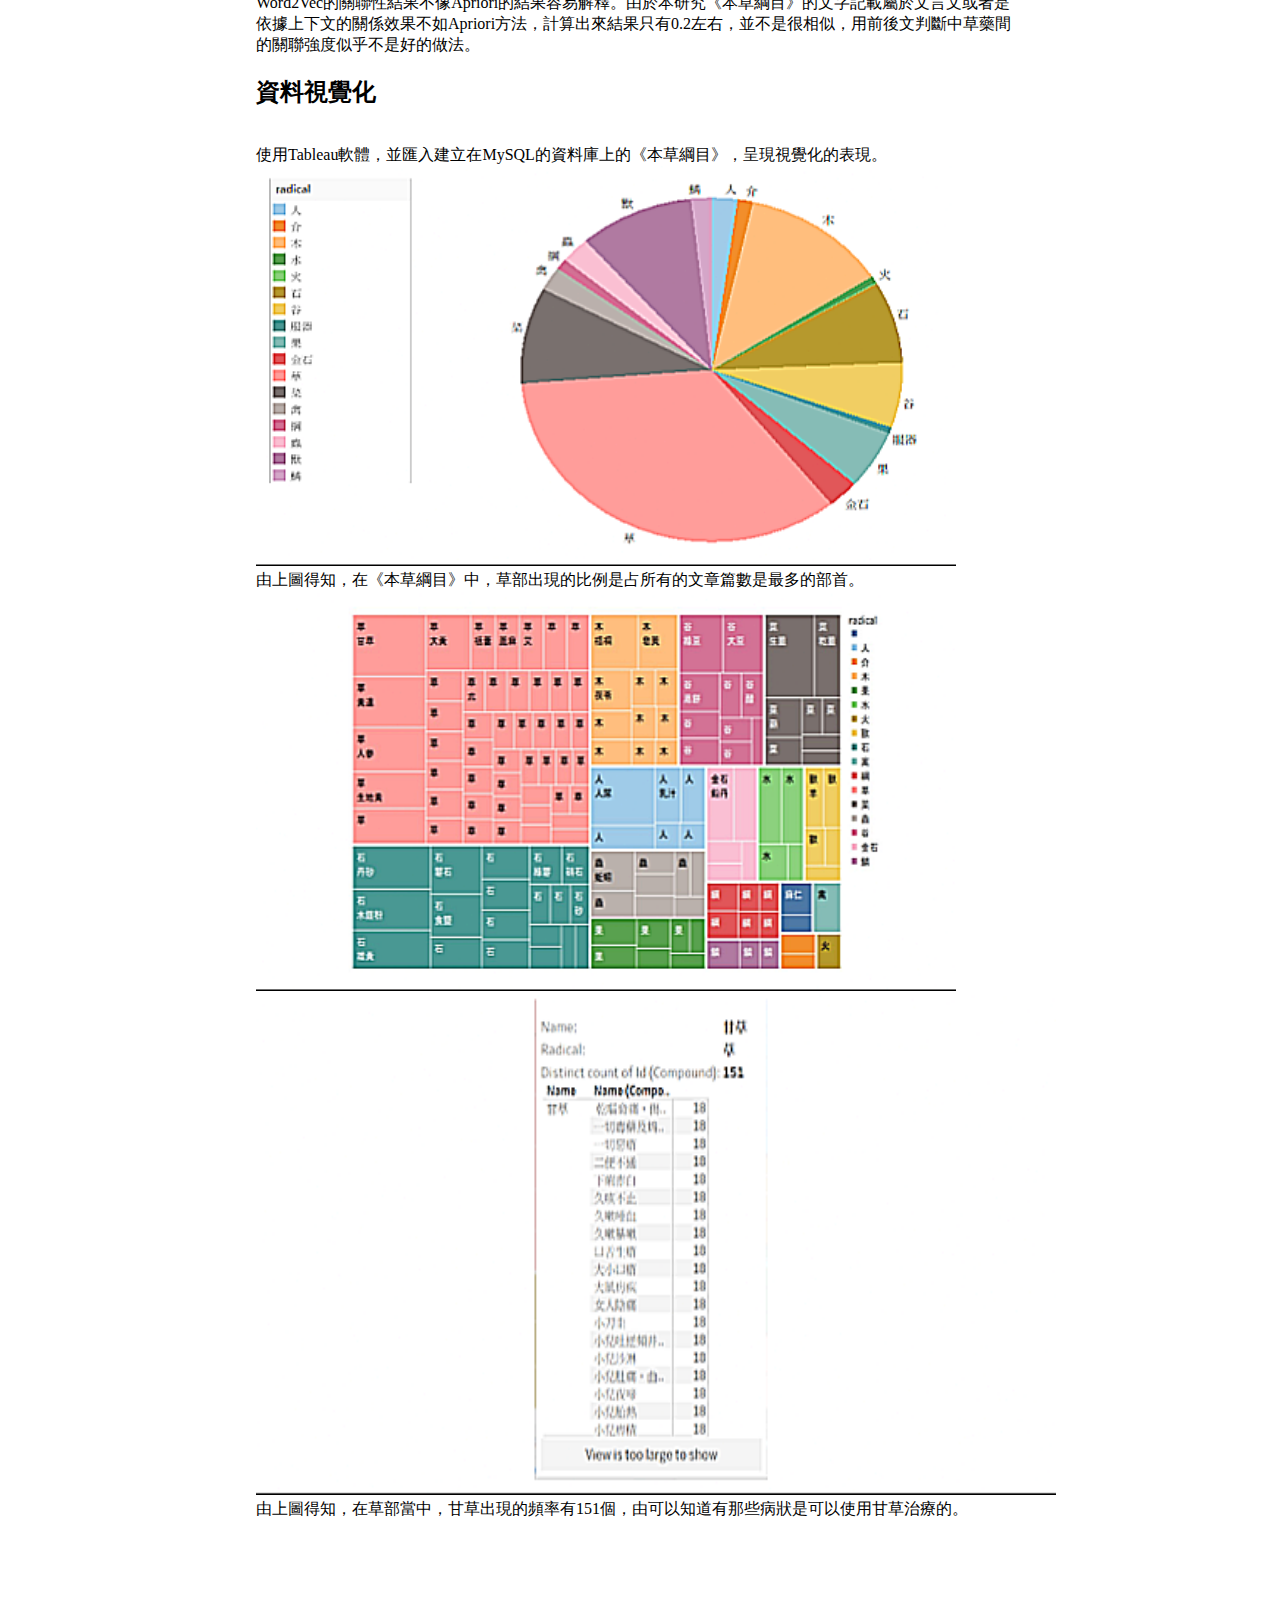
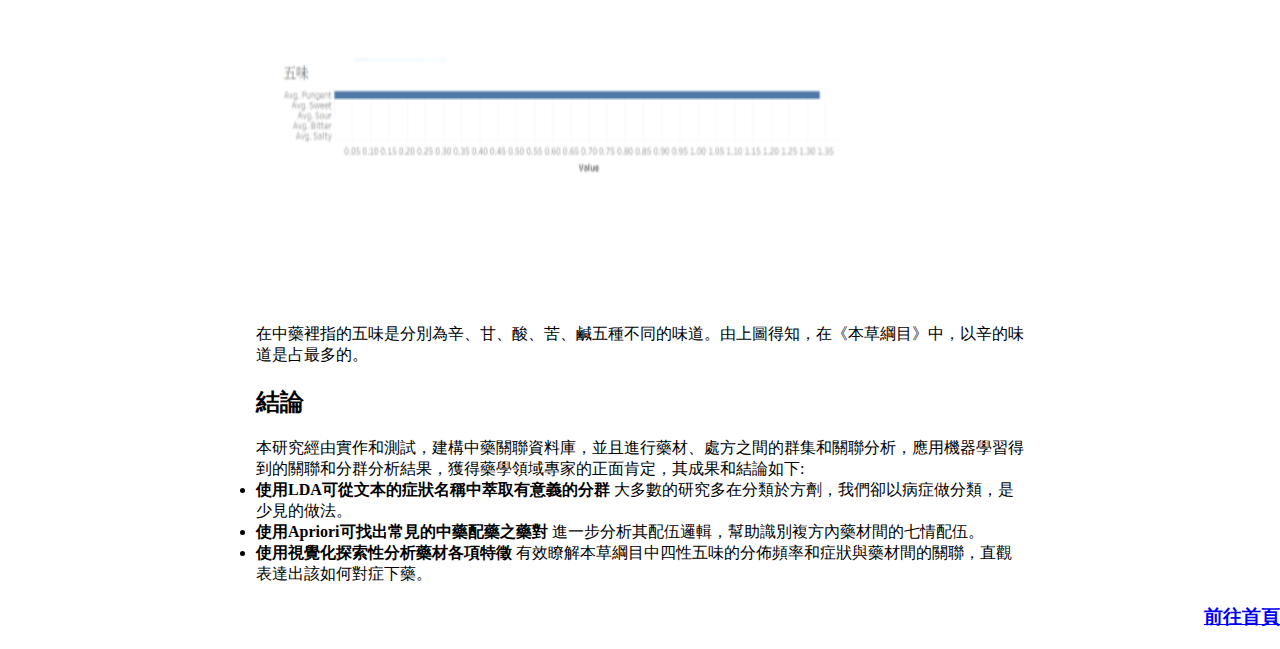
==== commit 47deb1b2: "." ====
--- a/ChineseMed.html
+++ b/ChineseMed.html
@@ -6,6 +6,7 @@
     <link rel="stylesheet" type="text/css" href="style.css">
 </head>
 <body>
+<div style="text-align: right;"><h3><a href="https://ch.sherry-liu.com/">前往首頁</a></h3></div>
 <div class="container">
     <h1>本草綱目解密: 古籍文本探勘、藥材資料庫建置與視覺化探索分析研究
     </h1>
@@ -234,5 +235,6 @@
     </p>
 
 </div>
+<div style="text-align: right;"><h3><a href="https://ch.sherry-liu.com/">前往首頁</a></h3></div>
 </body>
 </html>
--- a/style.css
+++ b/style.css
@@ -28,6 +28,14 @@
     align: "center";
 }
 
+.language-link {
+    position: fixed;
+    top: 20px;
+    right: 20px;
+    z-index: 9999;
+    text-decoration: underline
+}
+
 table {
     border-collapse: collapse;
 }
@@ -41,12 +49,18 @@
     display: flex;
     justify-content: center;
     align-items: center;
-    min-height: 100vh; /* Change height to min-height to allow for content expansion */
+    min-height: 50vh; /* Change height to min-height to allow for content expansion */
 }
 
 .centered-image {
     max-width: 100%;
     max-height: 100%;
+}
+
+pre {
+    background-color: #f5f5f5;
+    padding: 0px;
+    font-family: Consolas, monospace;
 }
 
 /* 使用媒體查詢適應不同螢幕寬度 */
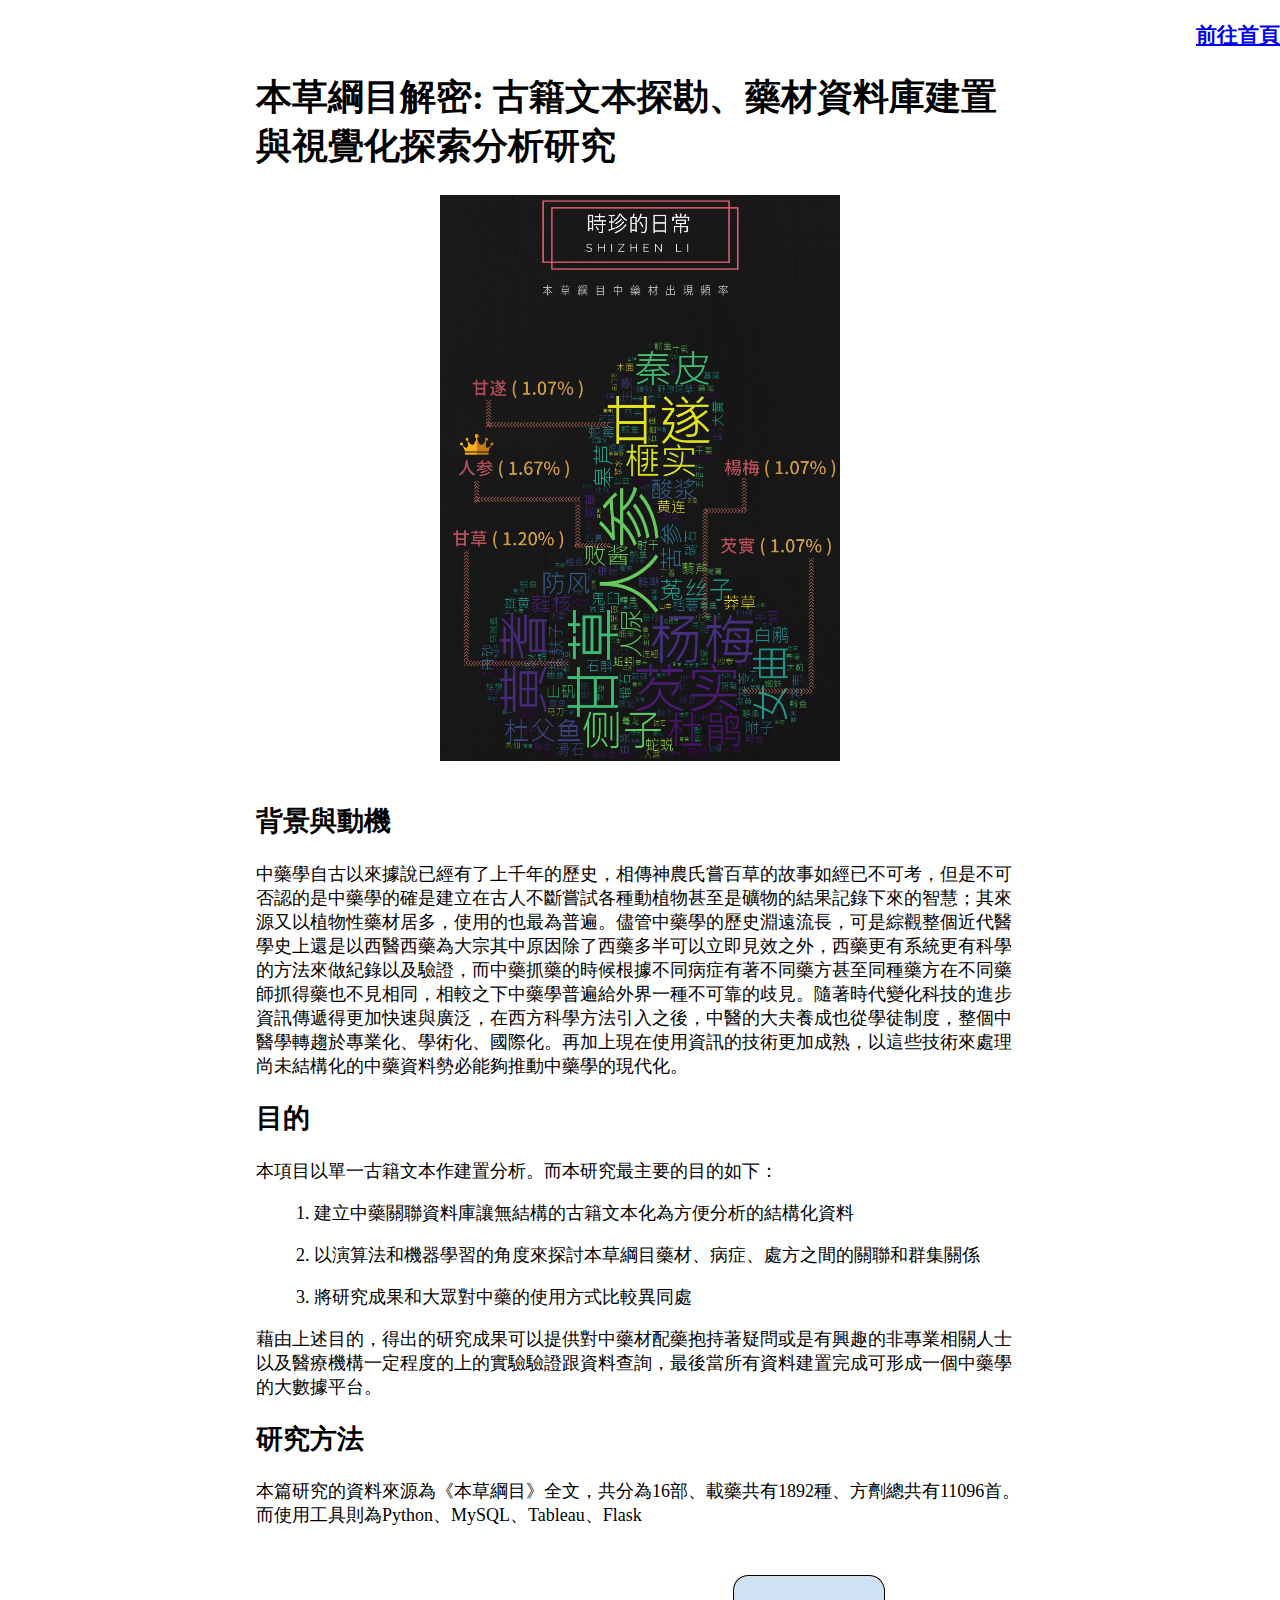
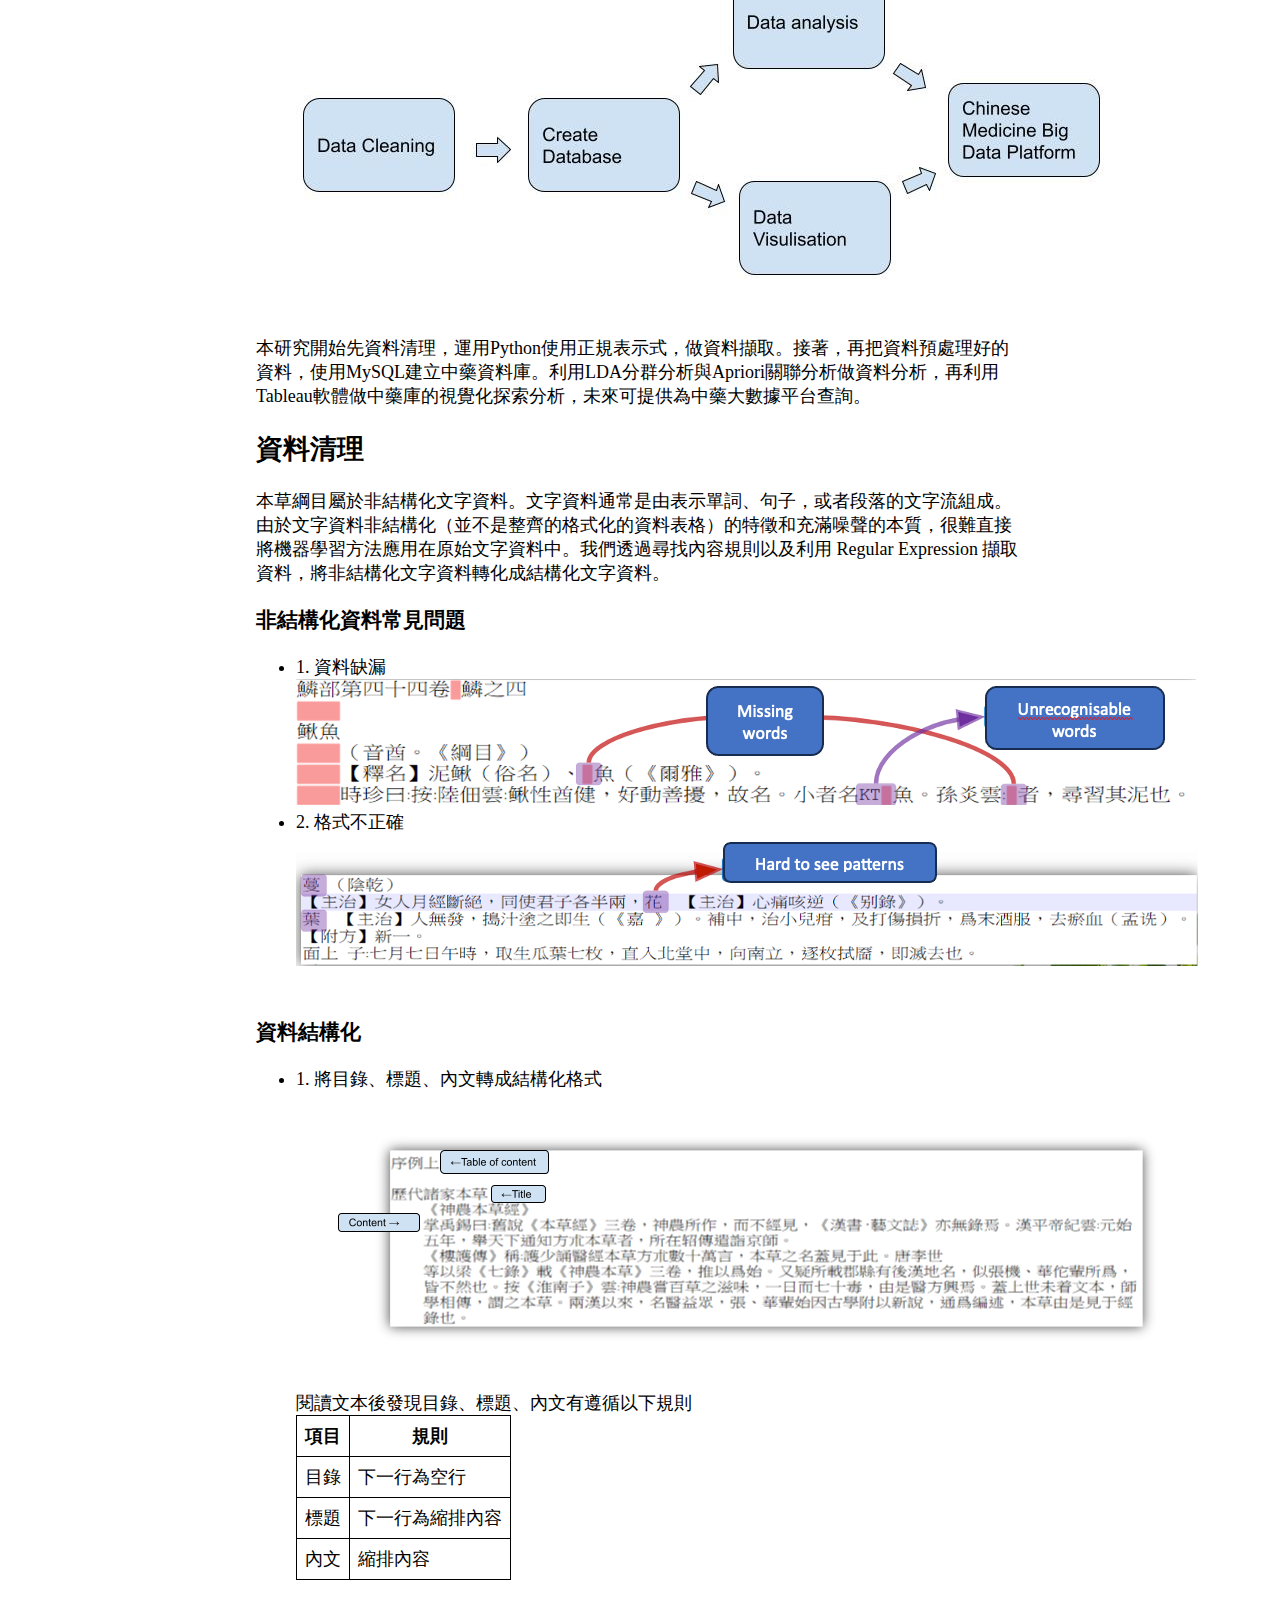
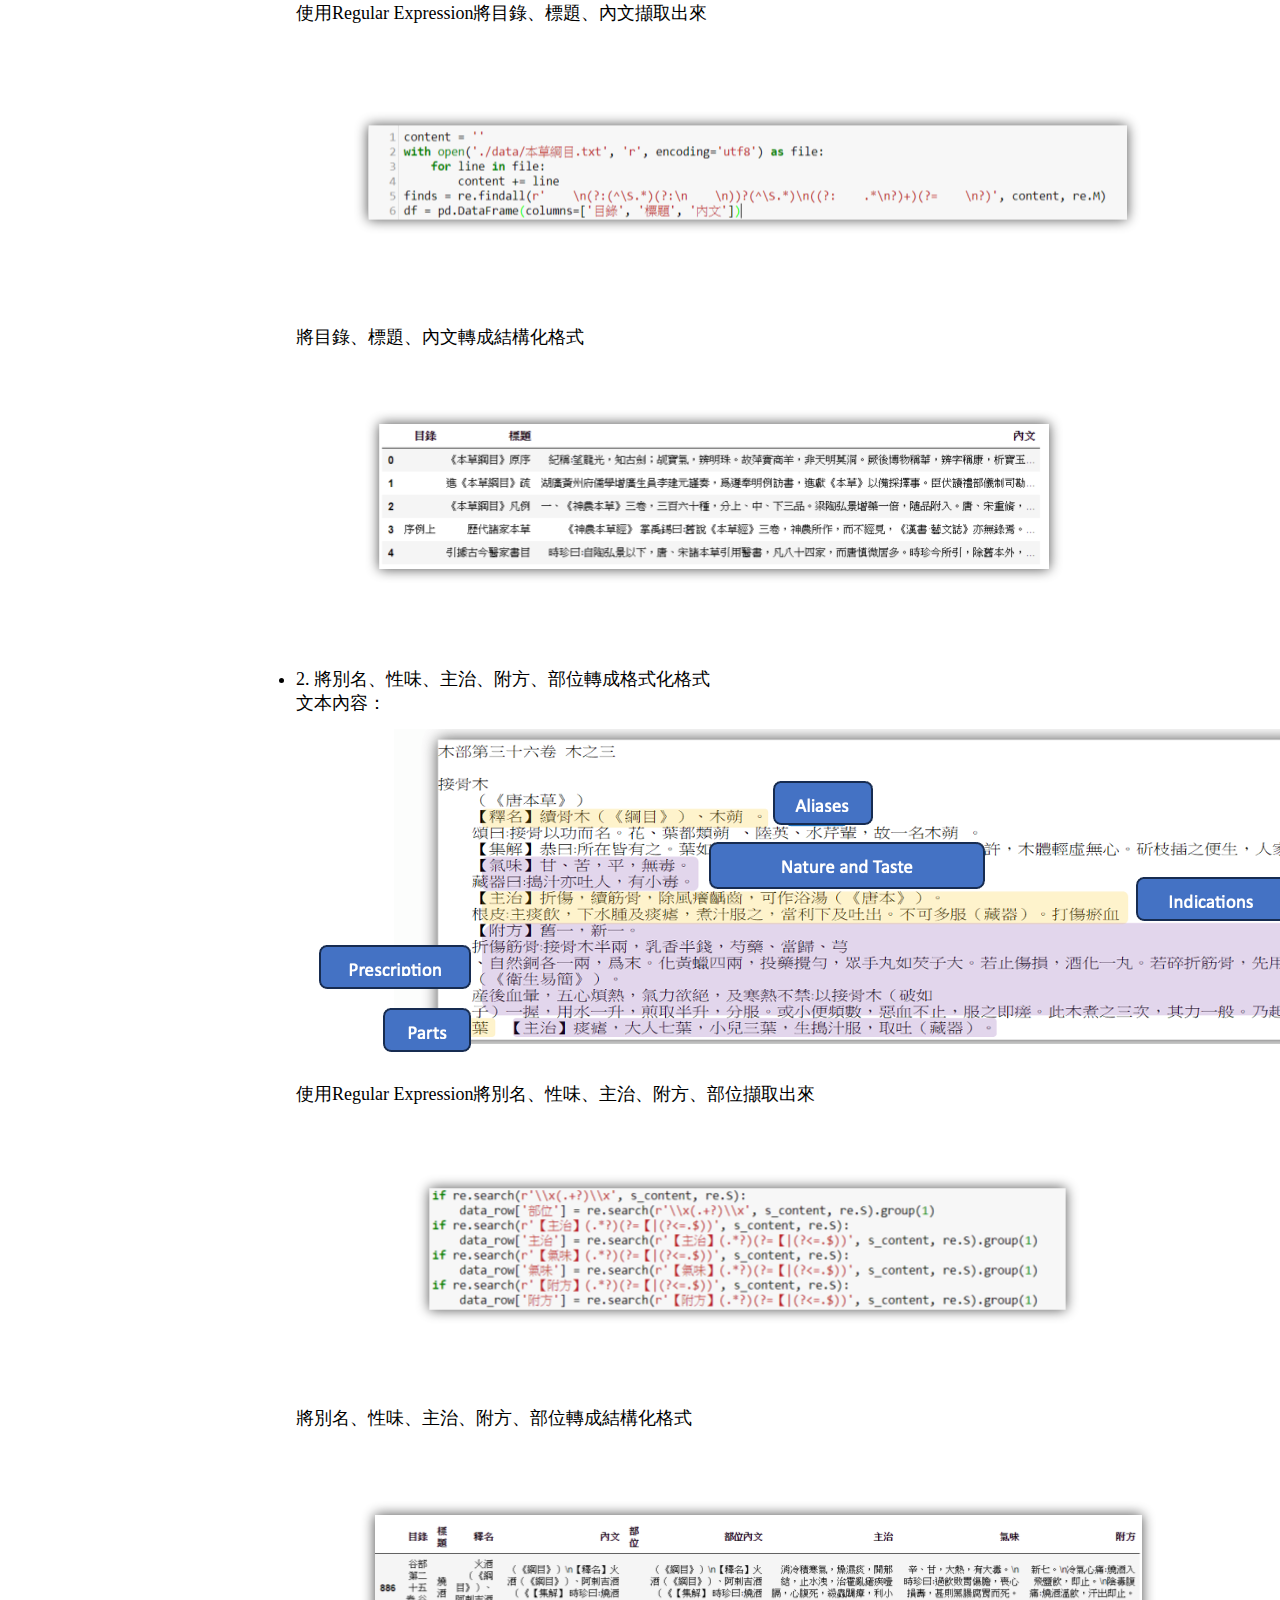
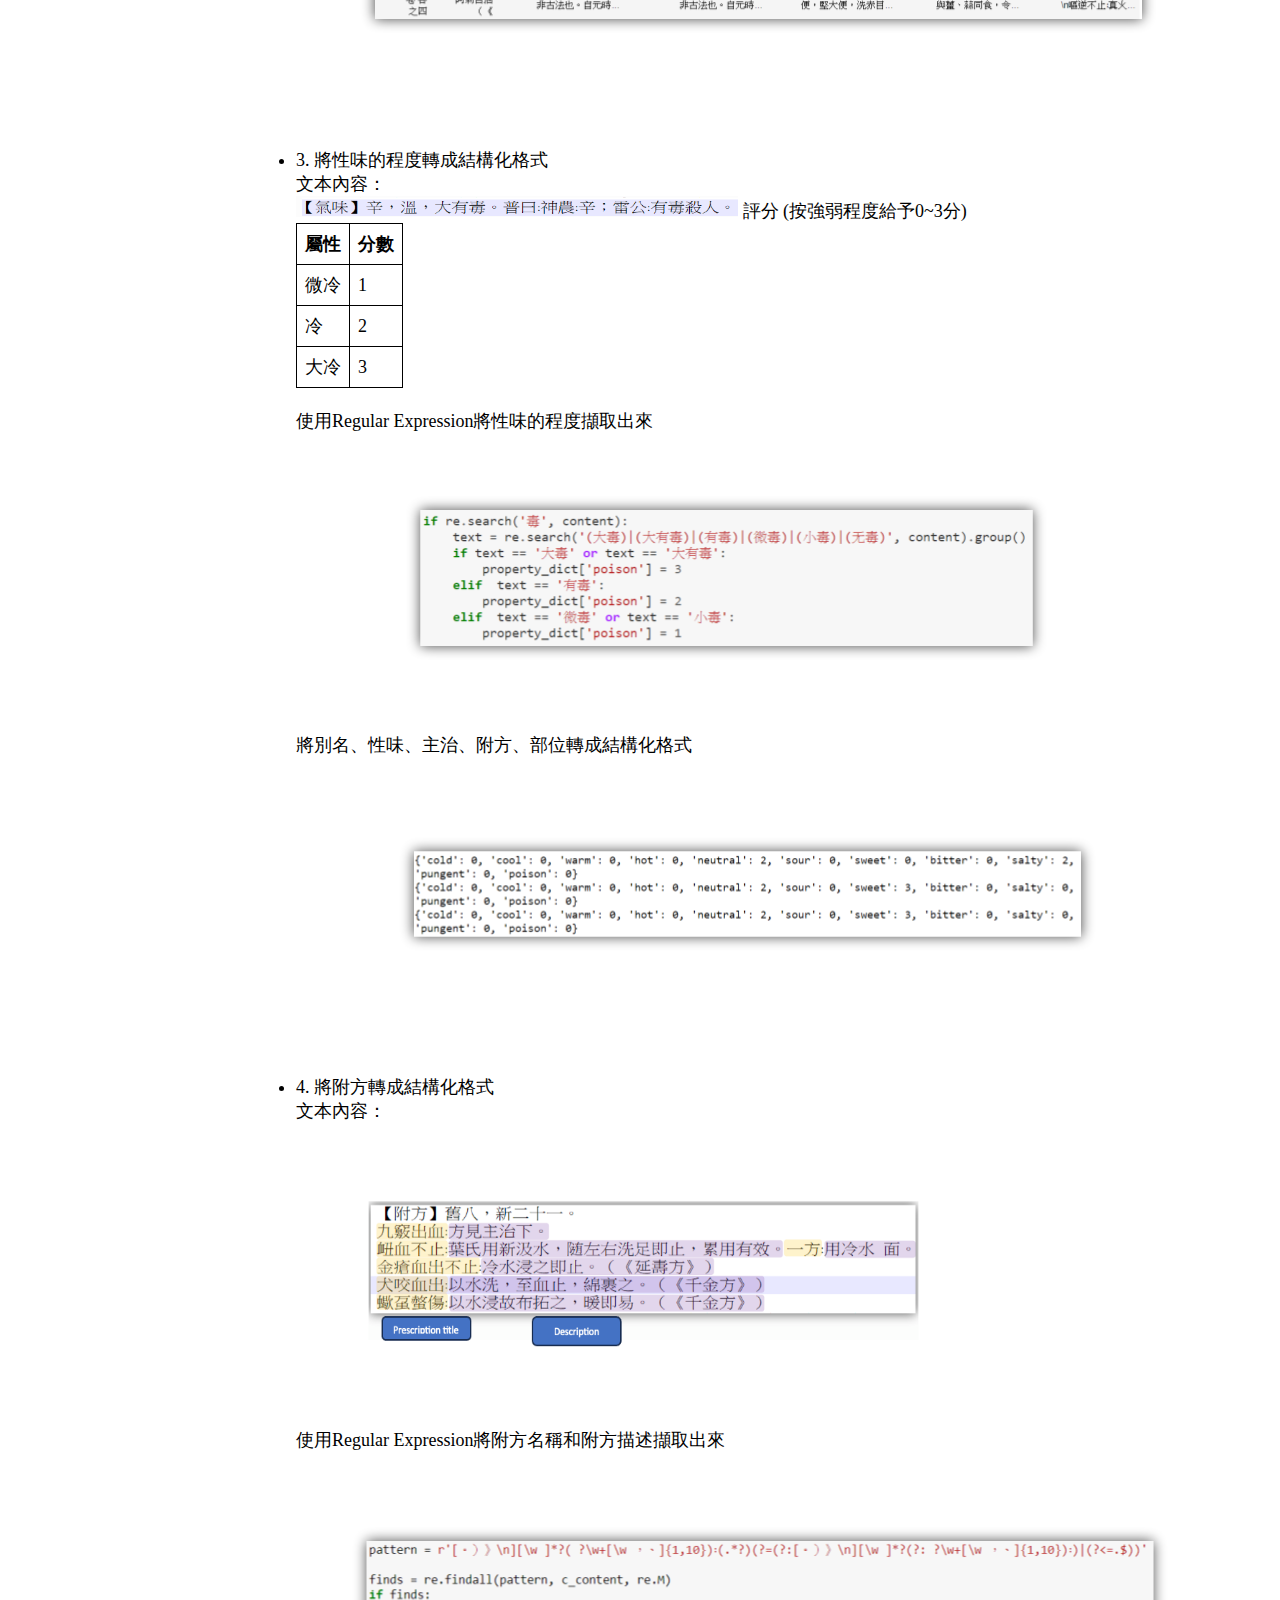
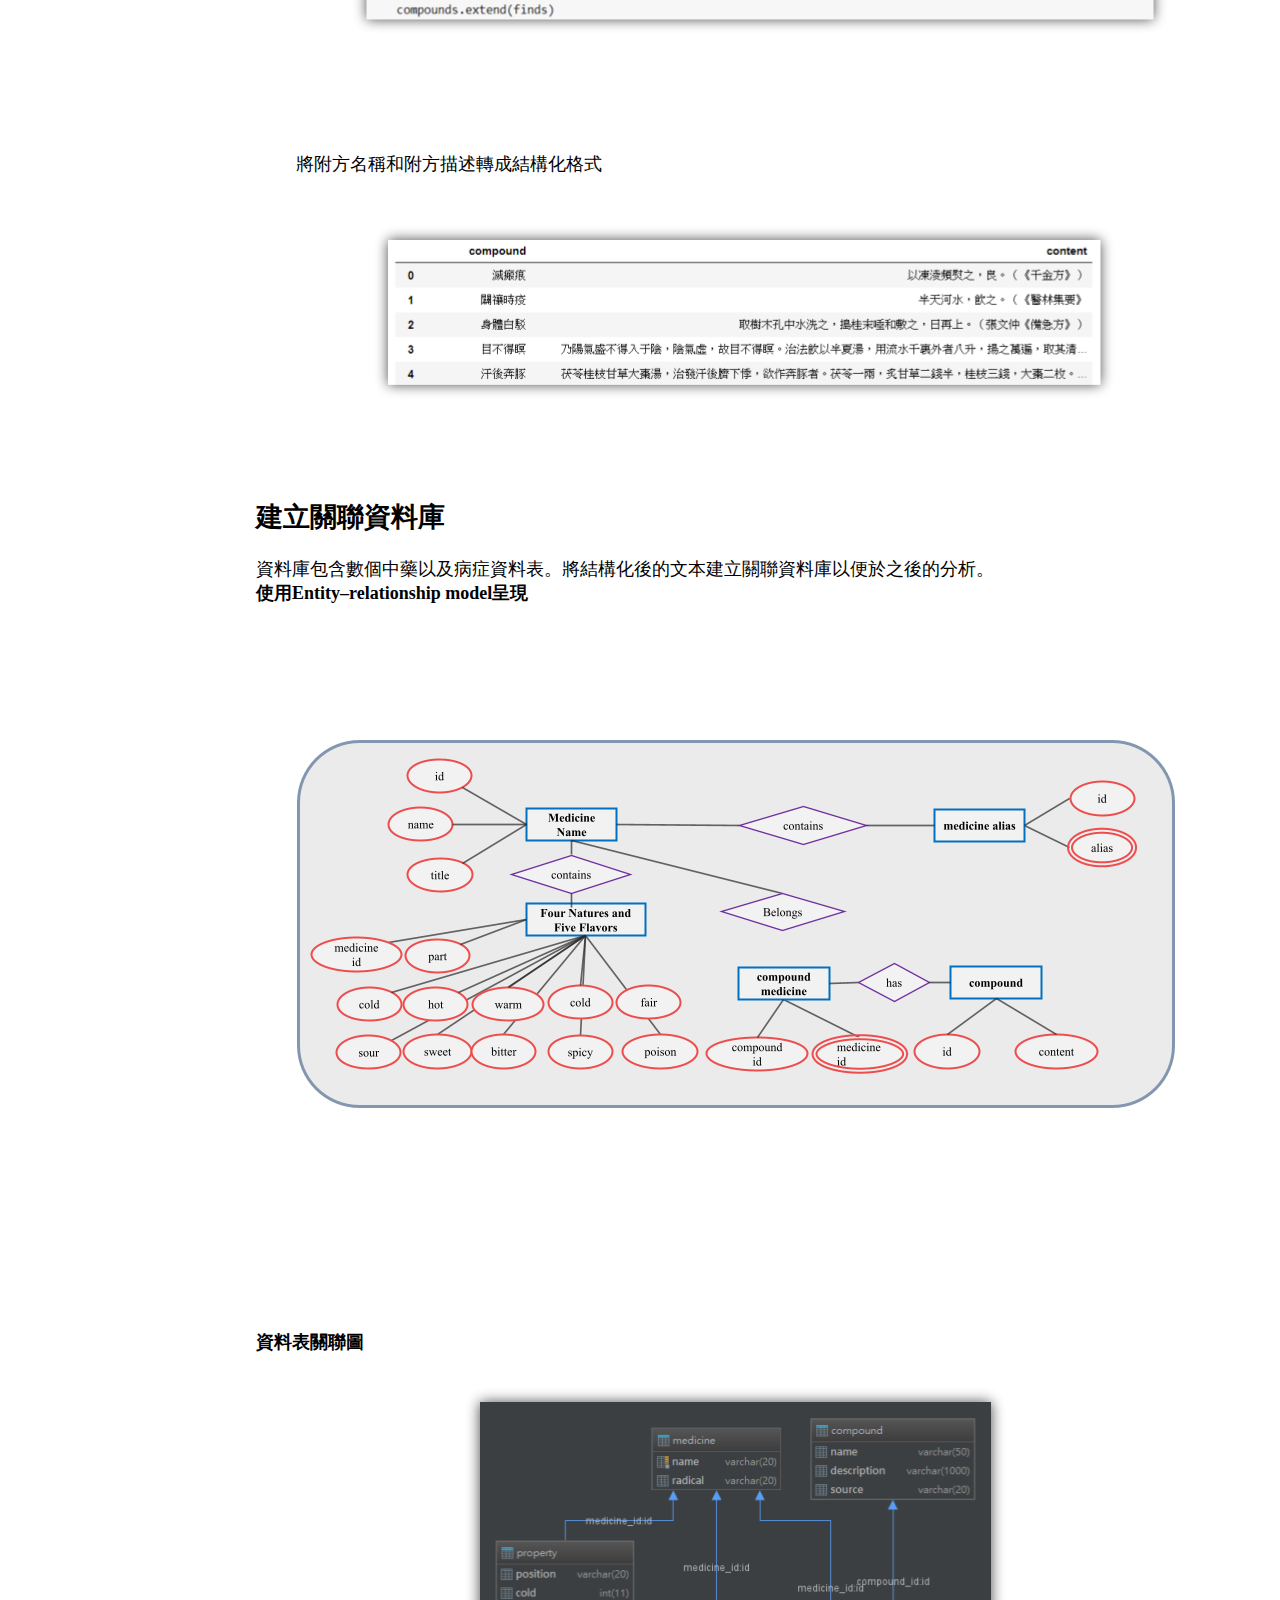
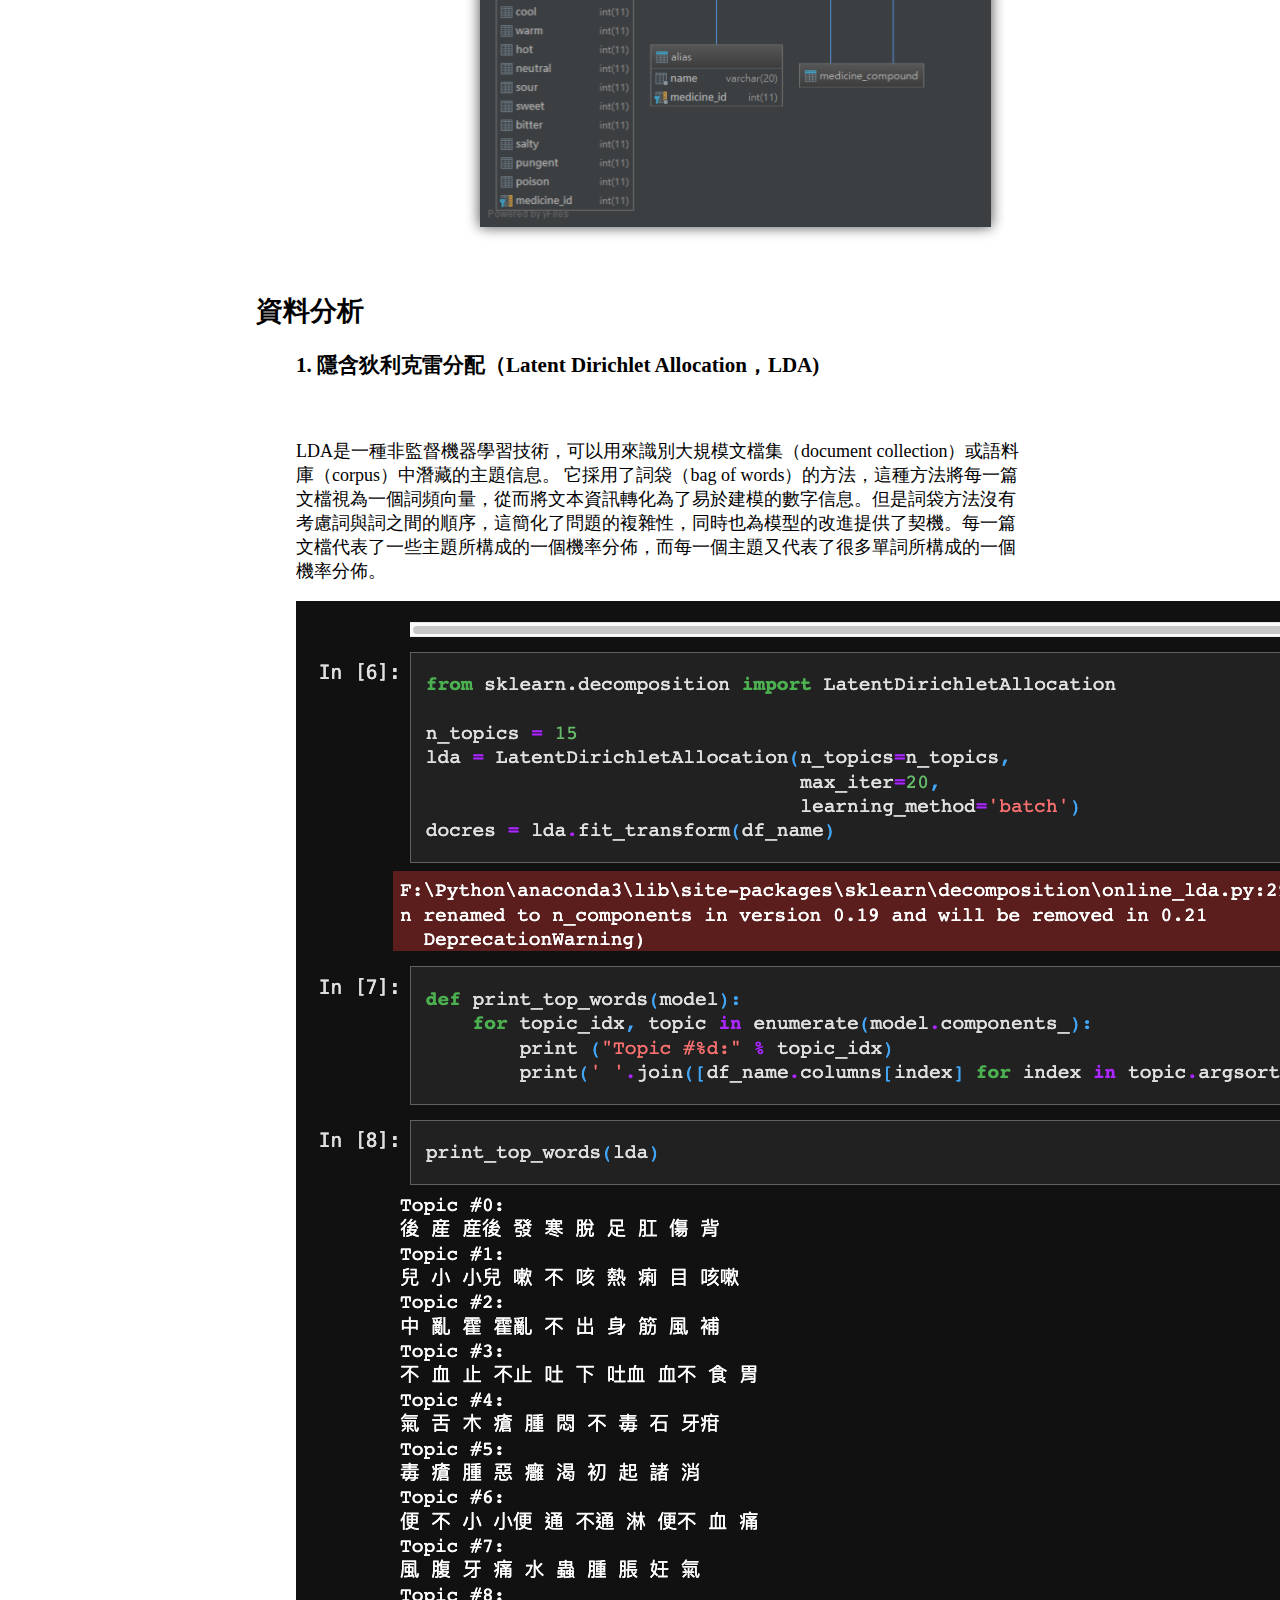
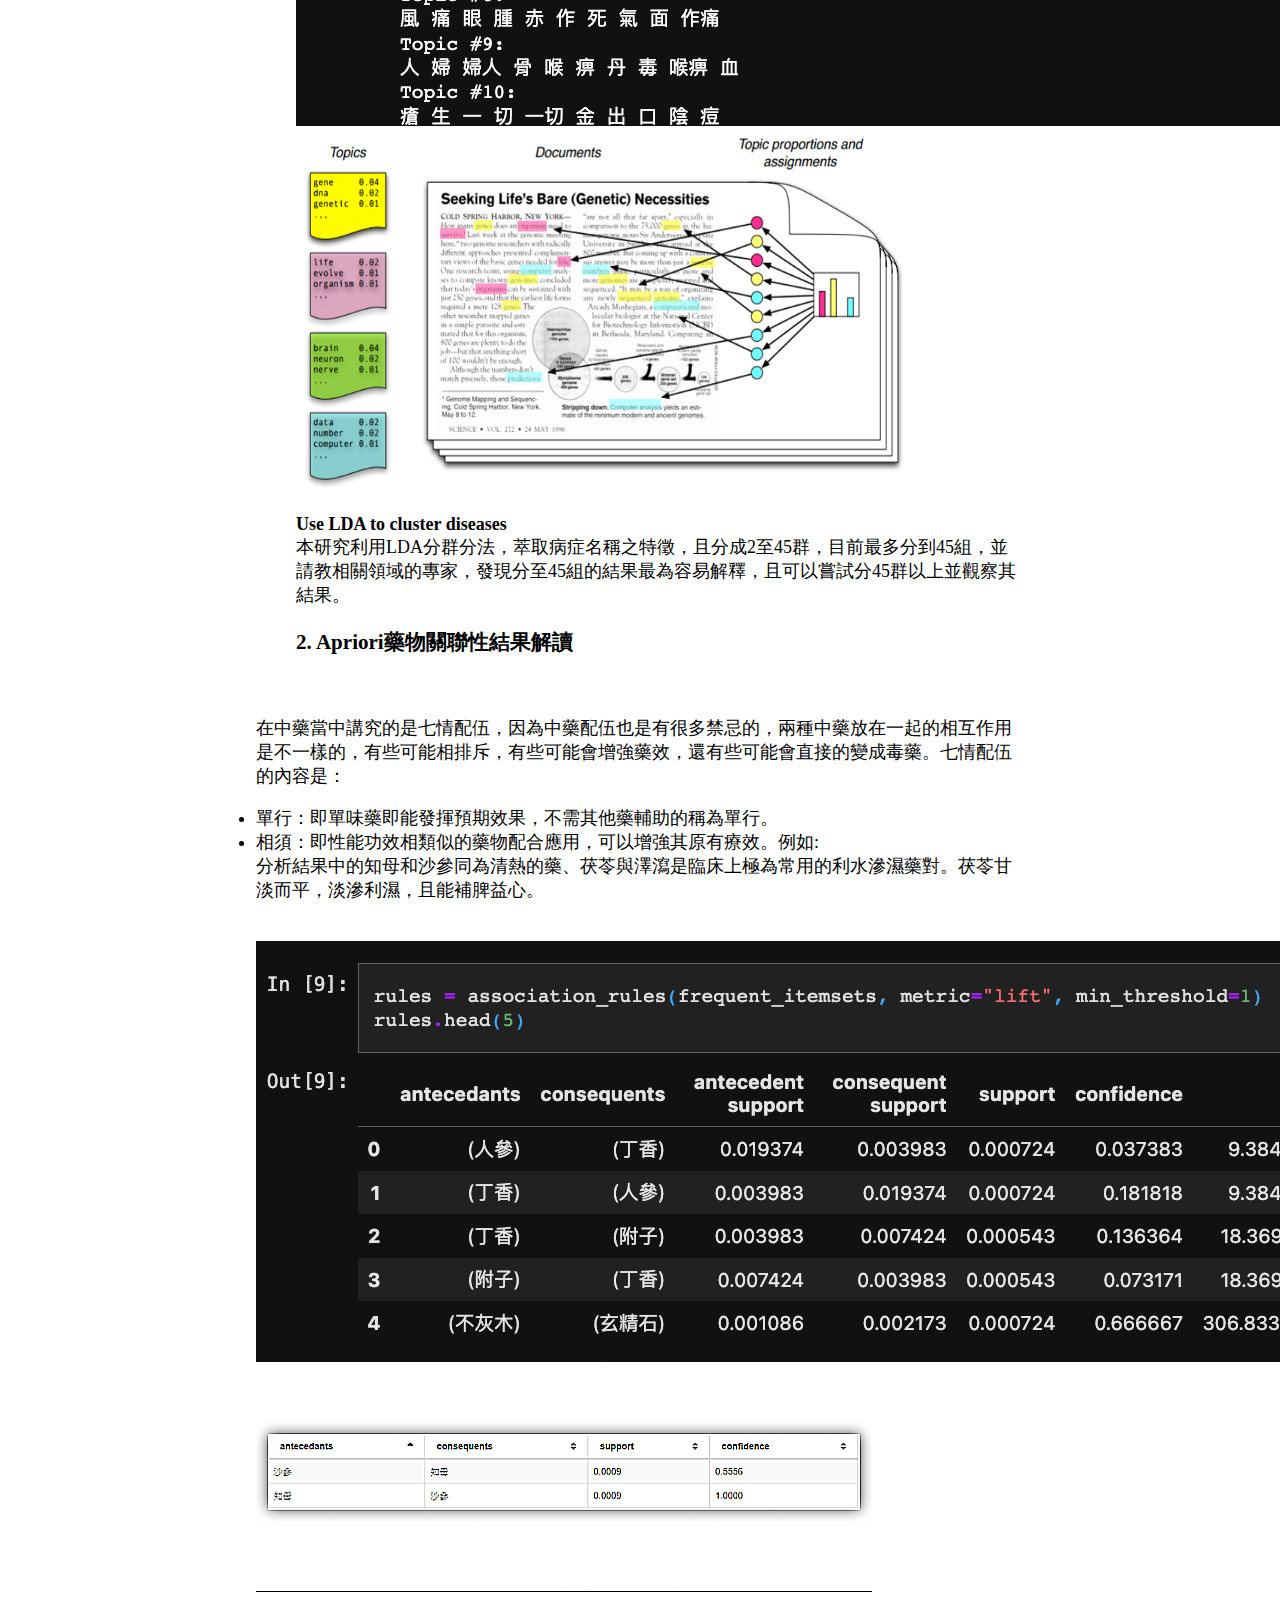
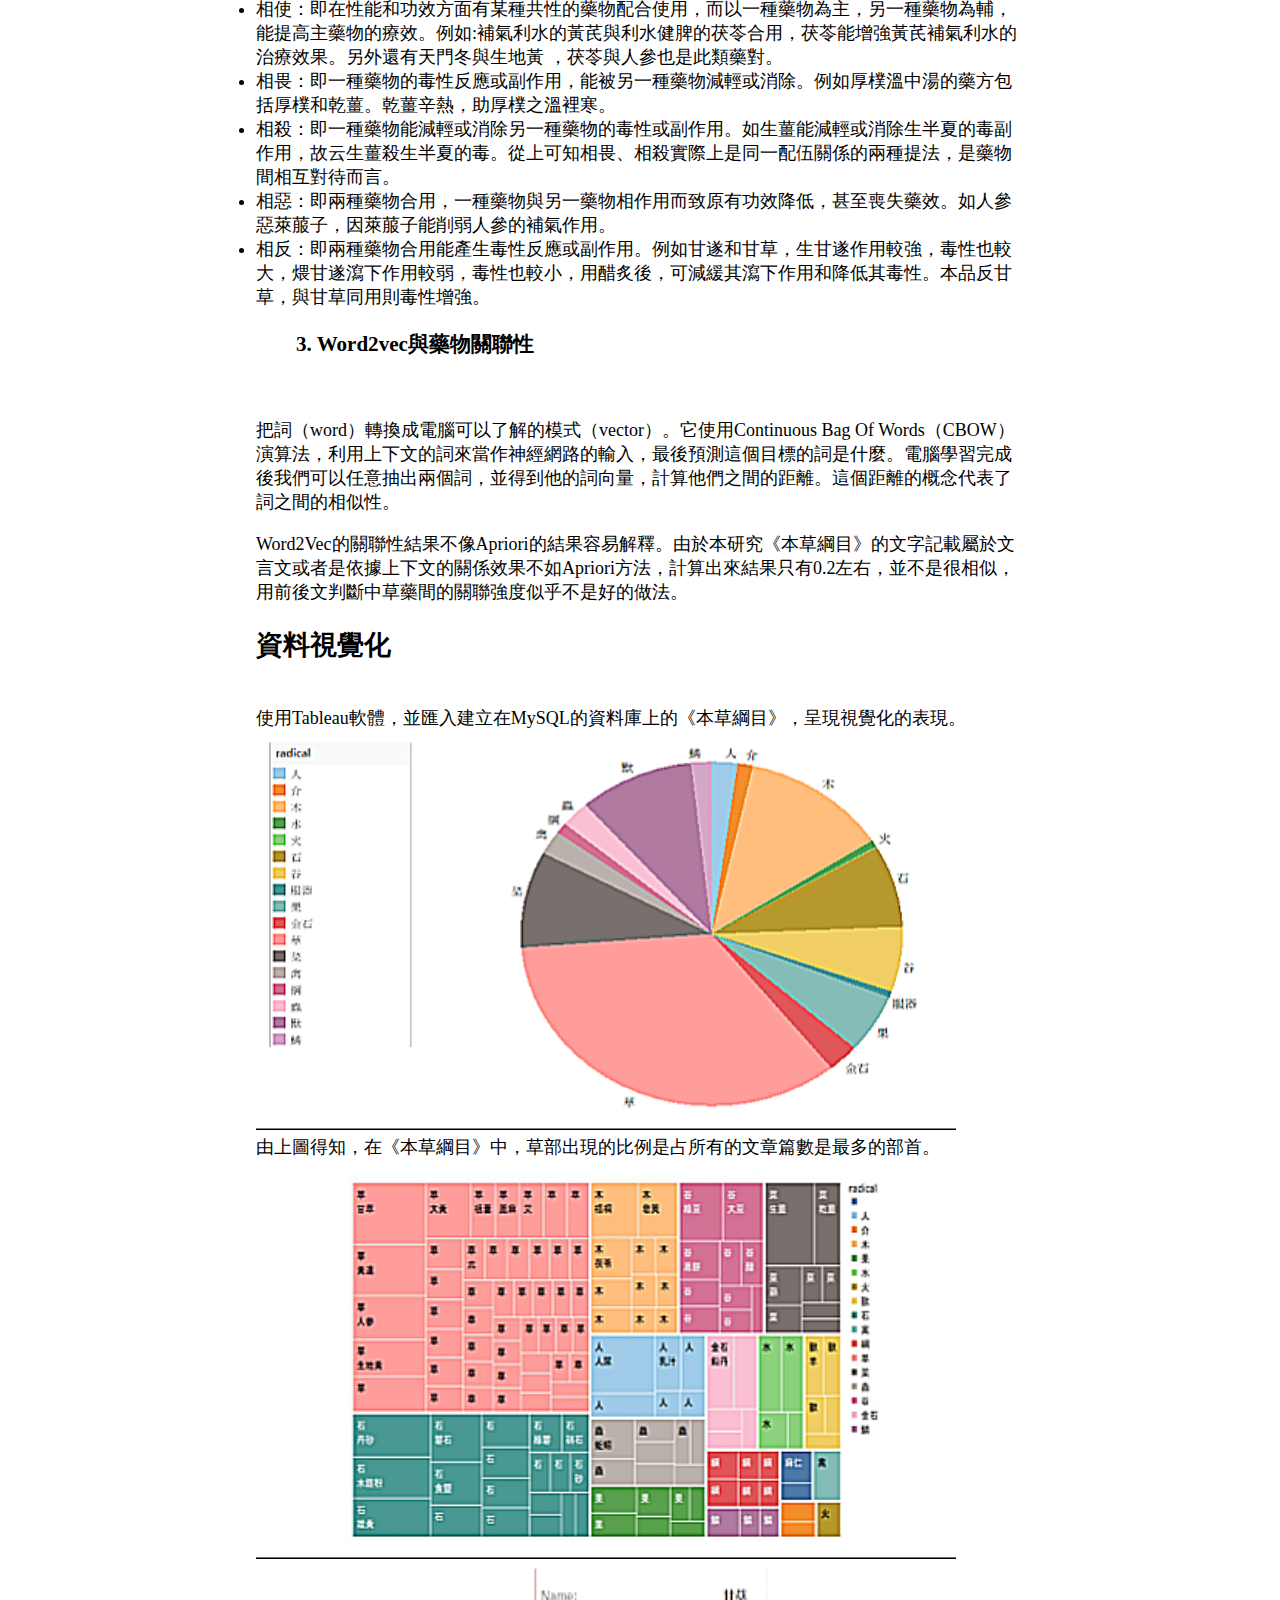
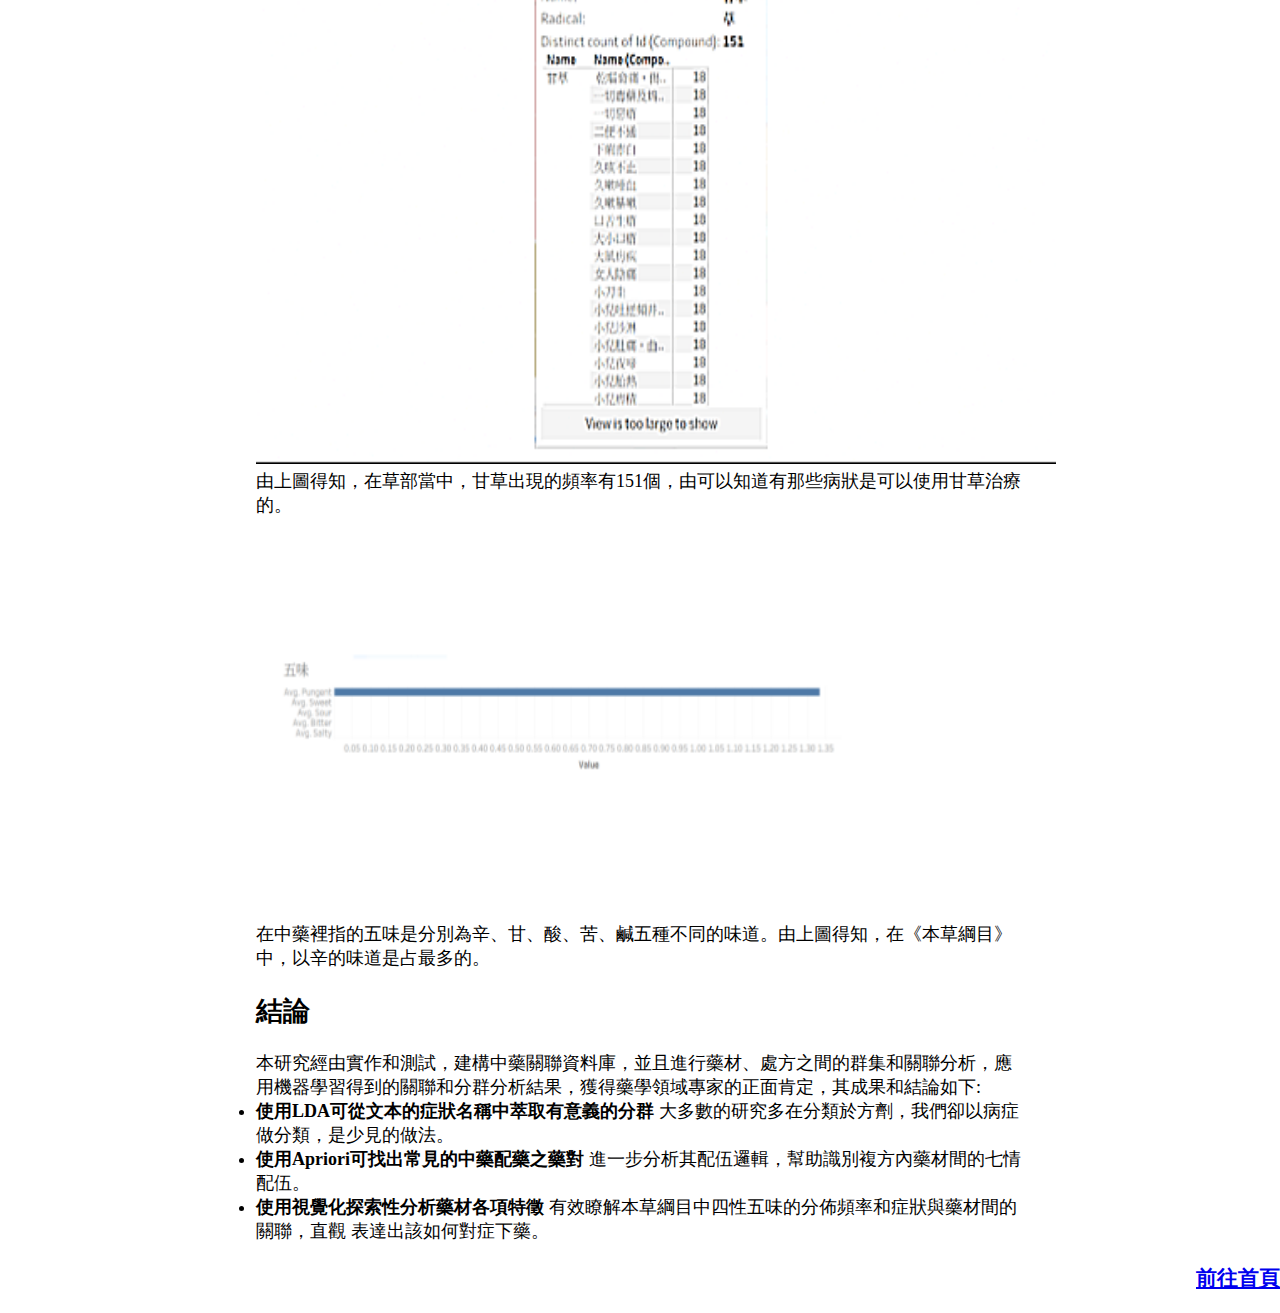
==== commit 5b731e6d: "add new screenshots" ====
--- a/ChineseMed.html
+++ b/ChineseMed.html
@@ -162,6 +162,7 @@
         LDA是一種非監督機器學習技術，可以用來識別大規模文檔集（document collection）或語料庫（corpus）中潛藏的主題信息。
         它採用了詞袋（bag of words）的方法，這種方法將每一篇文檔視為一個詞頻向量，從而將文本資訊轉化為了易於建模的數字信息。但是詞袋方法沒有考慮詞與詞之間的順序，這簡化了問題的複雜性，同時也為模型的改進提供了契機。每一篇文檔代表了一些主題所構成的一個機率分佈，而每一個主題又代表了很多單詞所構成的一個機率分佈。
         </p>
+        <img src="lda-python.png" alt="lda-python"><br>
         <img src="lda.png" alt="lda"><br>
         <p>
         <Strong>Use LDA to cluster diseases</Strong><br>
@@ -180,6 +181,7 @@
         分析結果中的知母和沙參同為清熱的藥、茯苓與澤瀉是臨床上極為常用的利水滲濕藥對。茯苓甘淡而平，淡滲利濕，且能補脾益心。
         </p>
         <br>
+        <img src="apriori-python.png", alt="apriori-python"><br>
         <img src="apriori1.png" alt="apriori1"><br>
         <li>
             相使：即在性能和功效方面有某種共性的藥物配合使用，而以一種藥物為主，另一種藥物為輔，能提高主藥物的療效。例如:補氣利水的黃芪與利水健脾的茯苓合用，茯苓能增強黃芪補氣利水的治療效果。另外還有天門冬與生地黃 ，茯苓與人參也是此類藥對。
--- a/style.css
+++ b/style.css
@@ -1,7 +1,9 @@
 /* styles.css */
+
 body {
     margin: 0;
     padding: 0;
+    font-size: 18px; /* Set the desired default font size */
 }
 
 .container {
@@ -9,7 +11,6 @@
     margin: 0 auto;
     padding: 0 20%;
 }
-
 
 .header-image {
     max-width: 100%;
@@ -25,15 +26,7 @@
 
 .div {
     width: 300px;
-    align: "center";
-}
-
-.language-link {
-    position: fixed;
-    top: 20px;
-    right: 20px;
-    z-index: 9999;
-    text-decoration: underline
+    align: center;
 }
 
 table {
@@ -63,6 +56,12 @@
     font-family: Consolas, monospace;
 }
 
+.centered-section {
+    text-align: center;
+    margin-top: 20px;
+}
+
+
 /* 使用媒體查詢適應不同螢幕寬度 */
 @media (max-width: 768px) {
     .container {
@@ -72,4 +71,8 @@
     .content {
         padding: 20px;
     }
+
+    #skillBarChart {
+        font-size: 12px; /* Adjust the font size for smaller screens */
+    }
 }
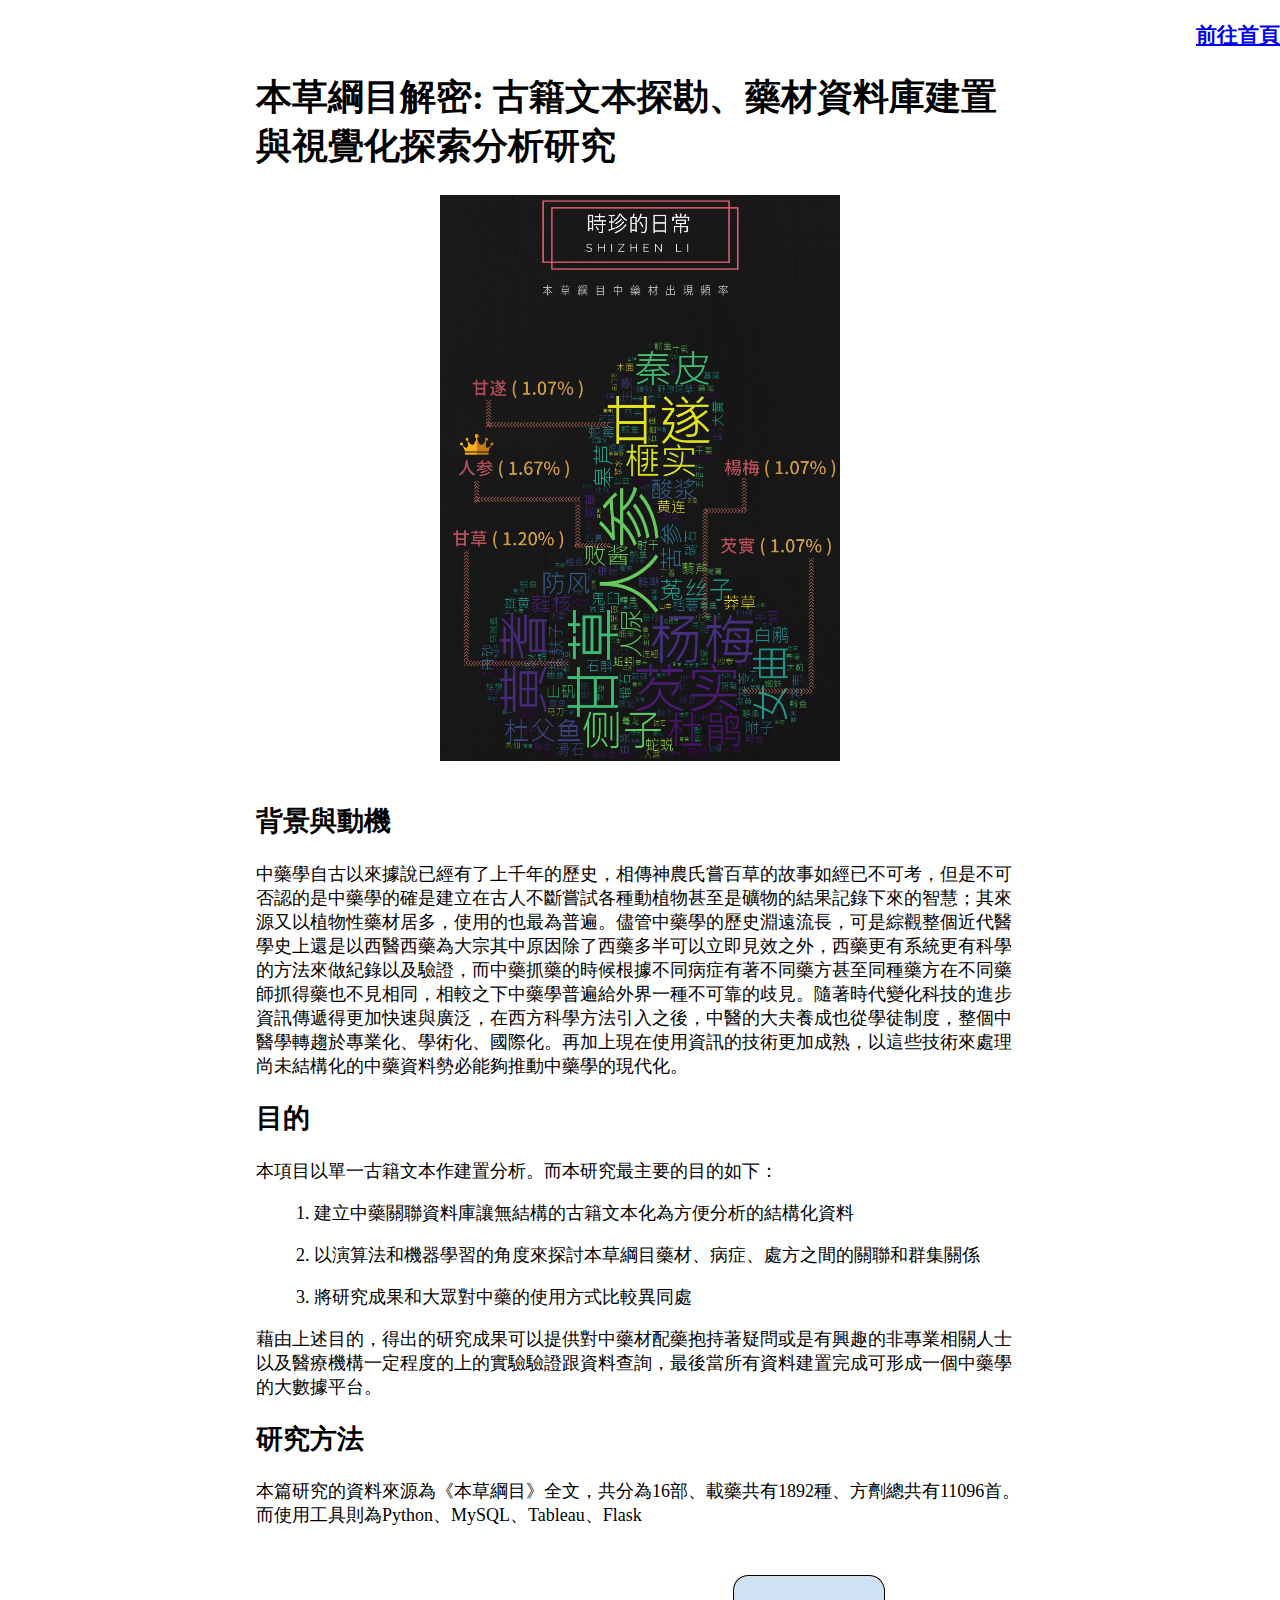
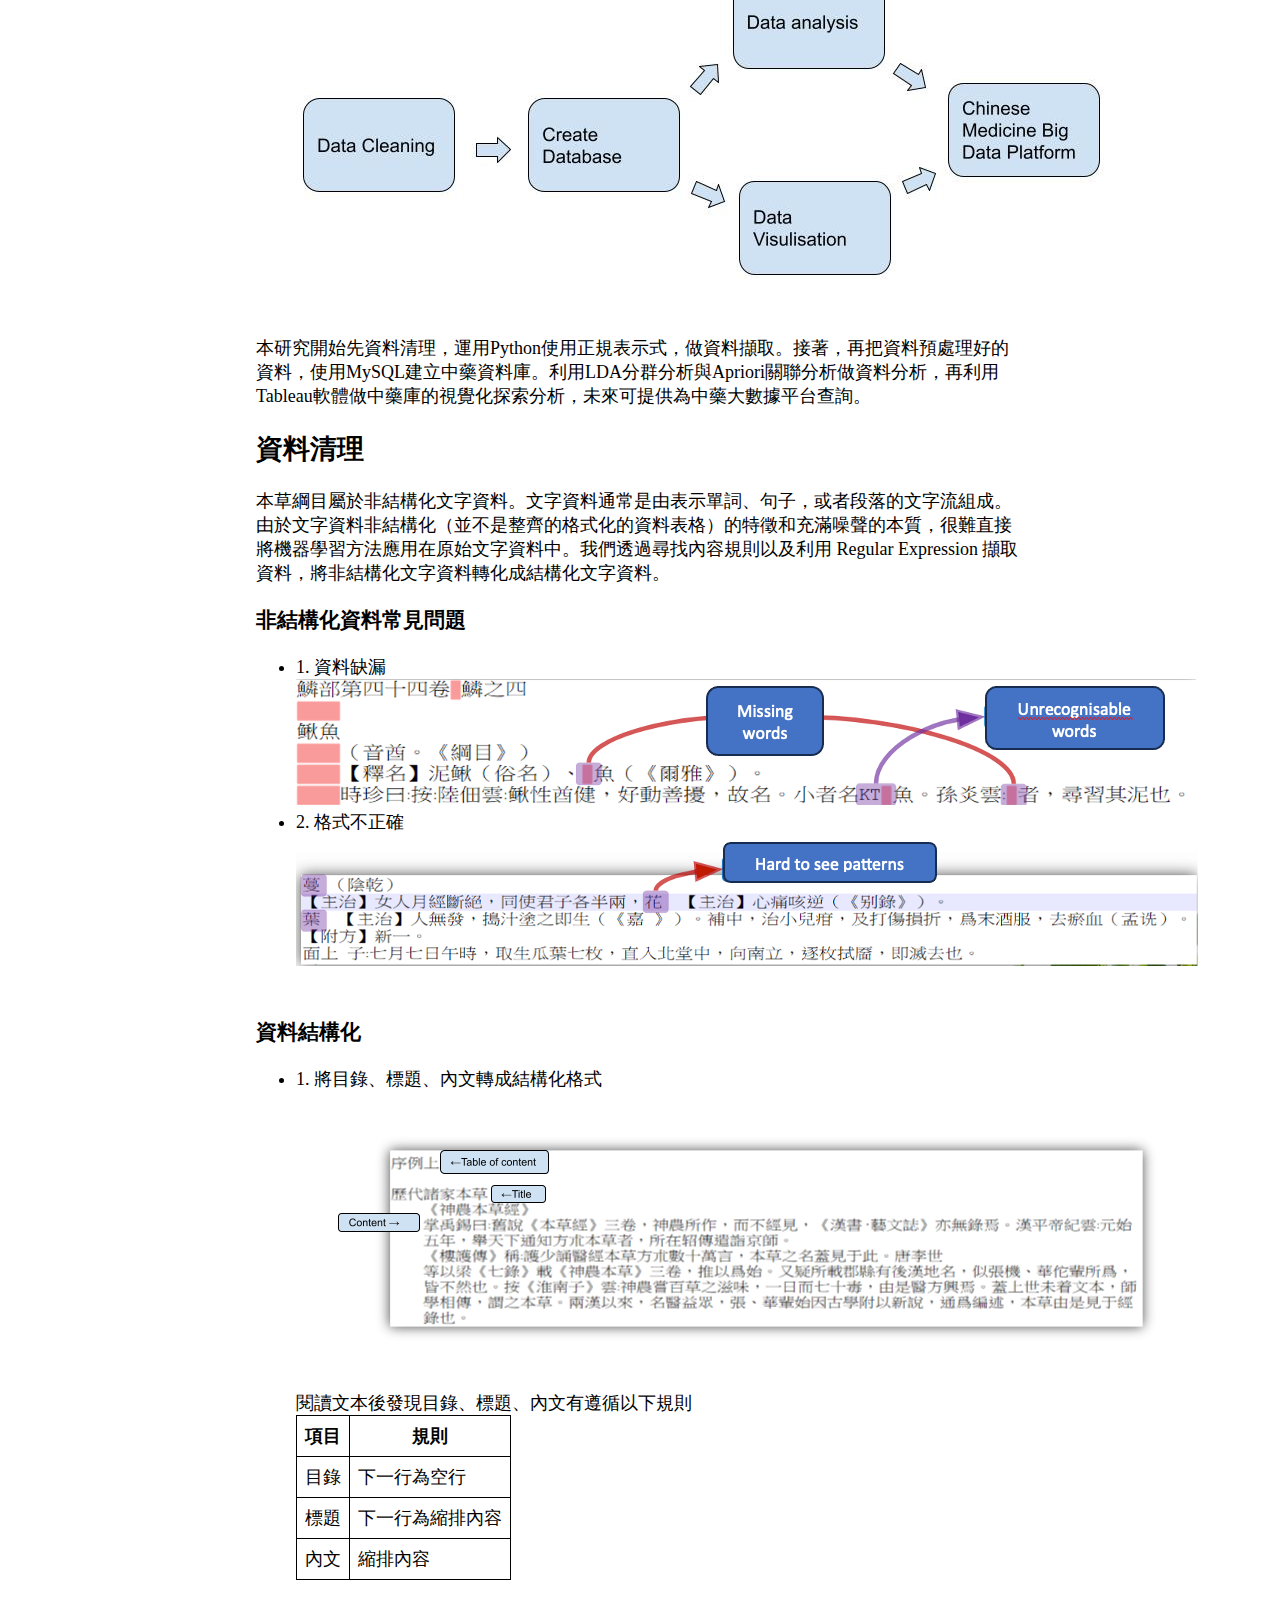
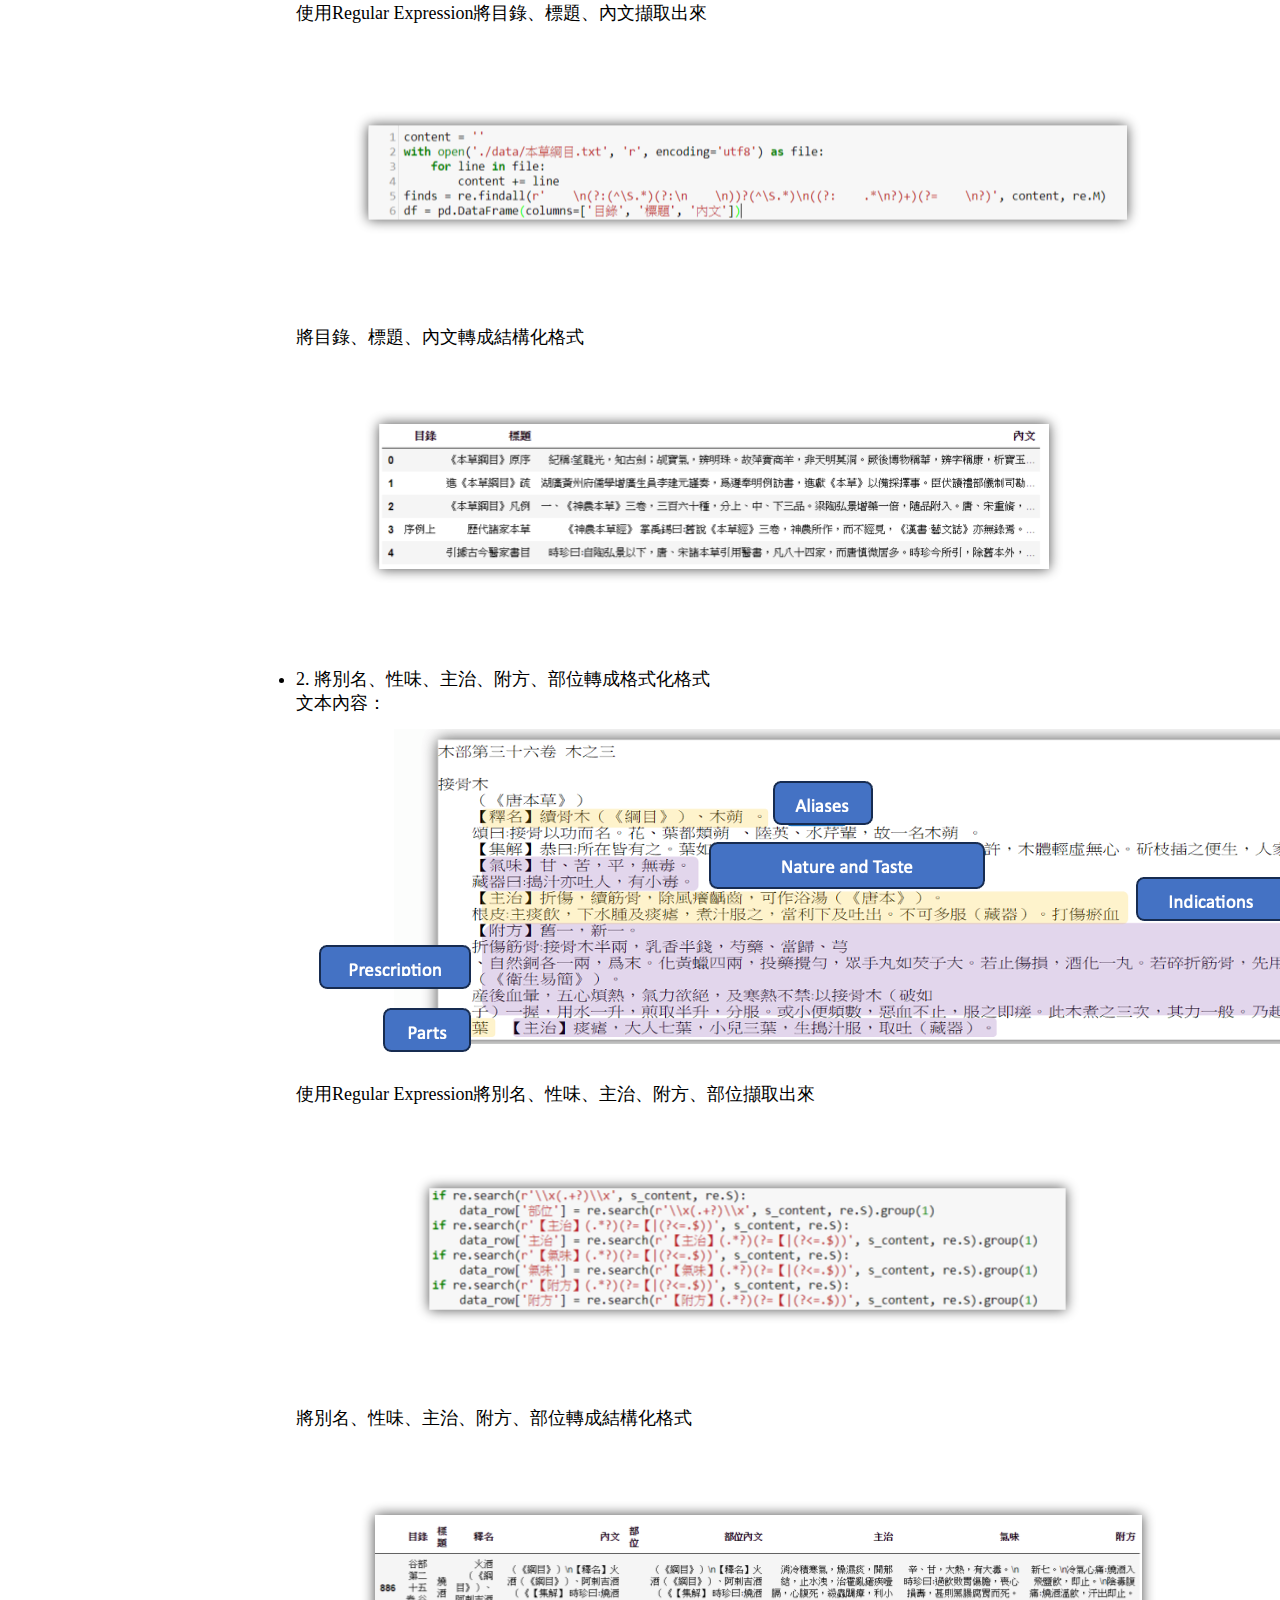
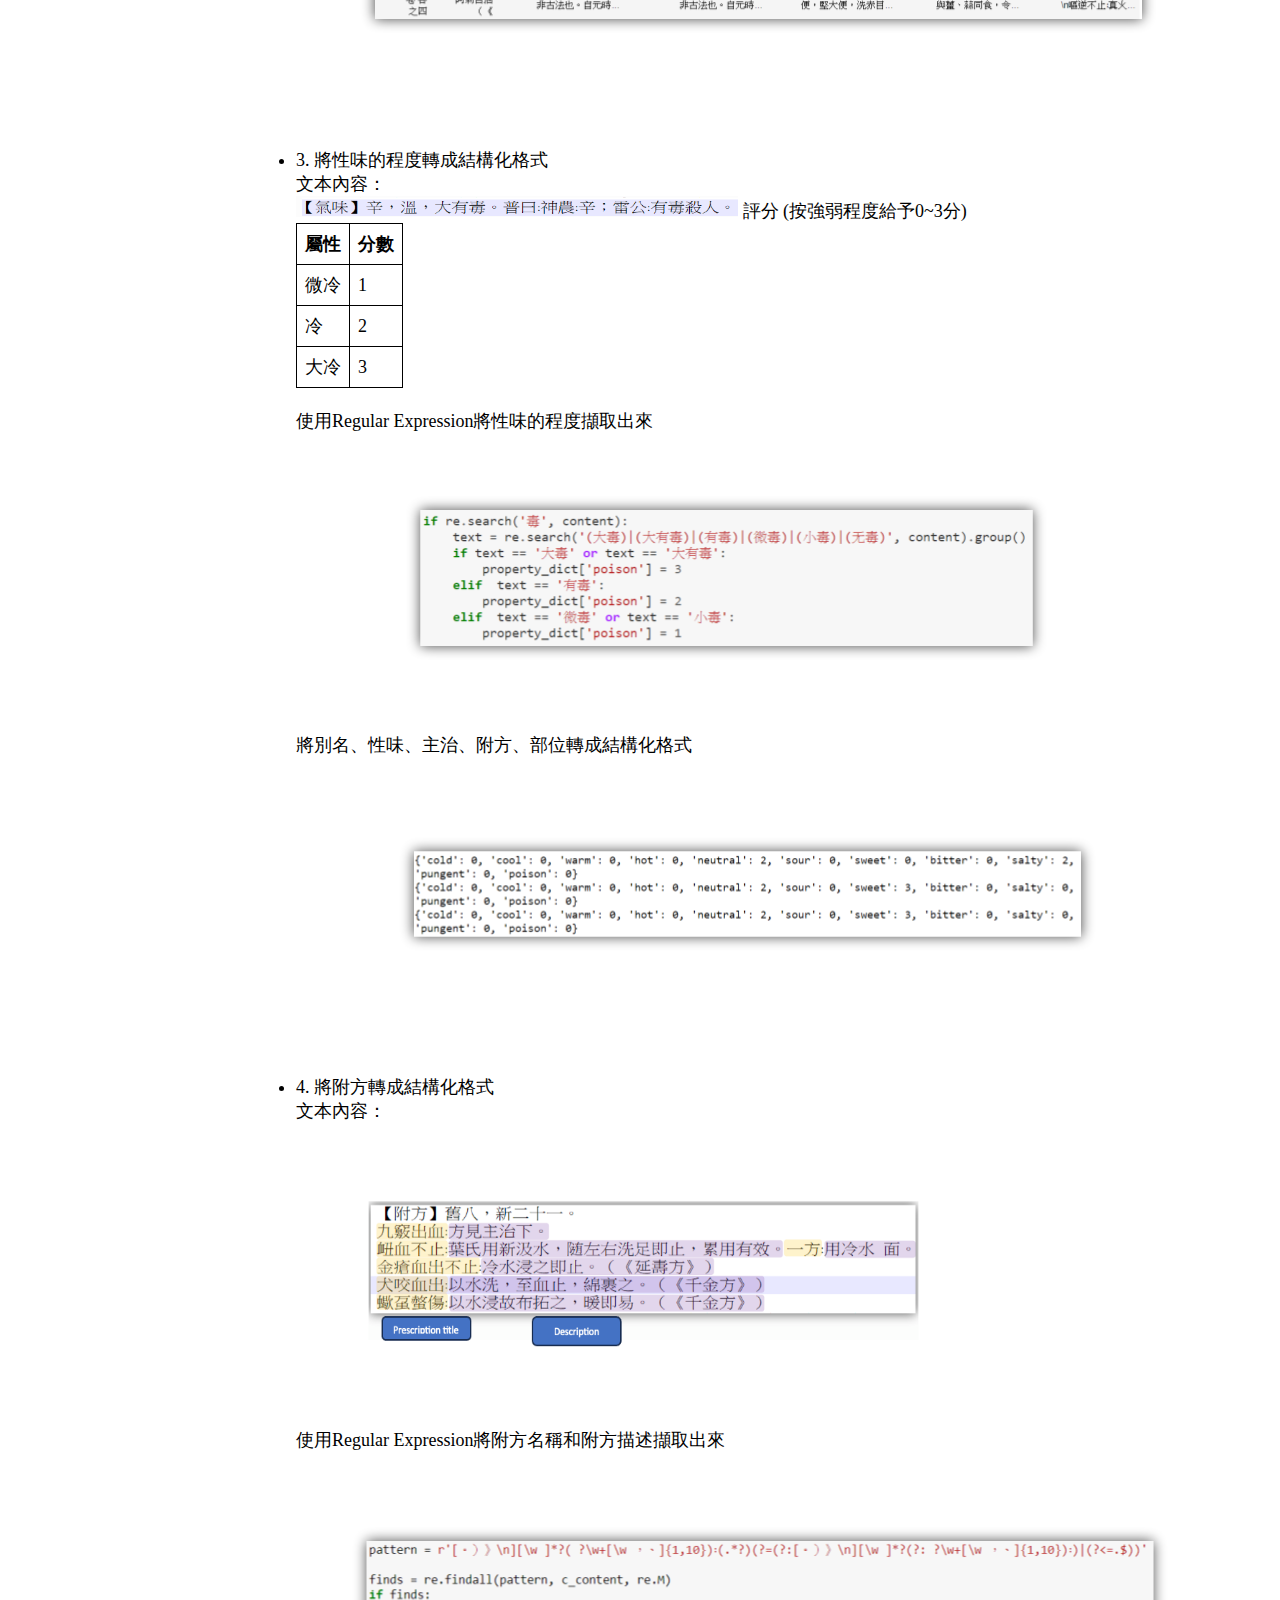
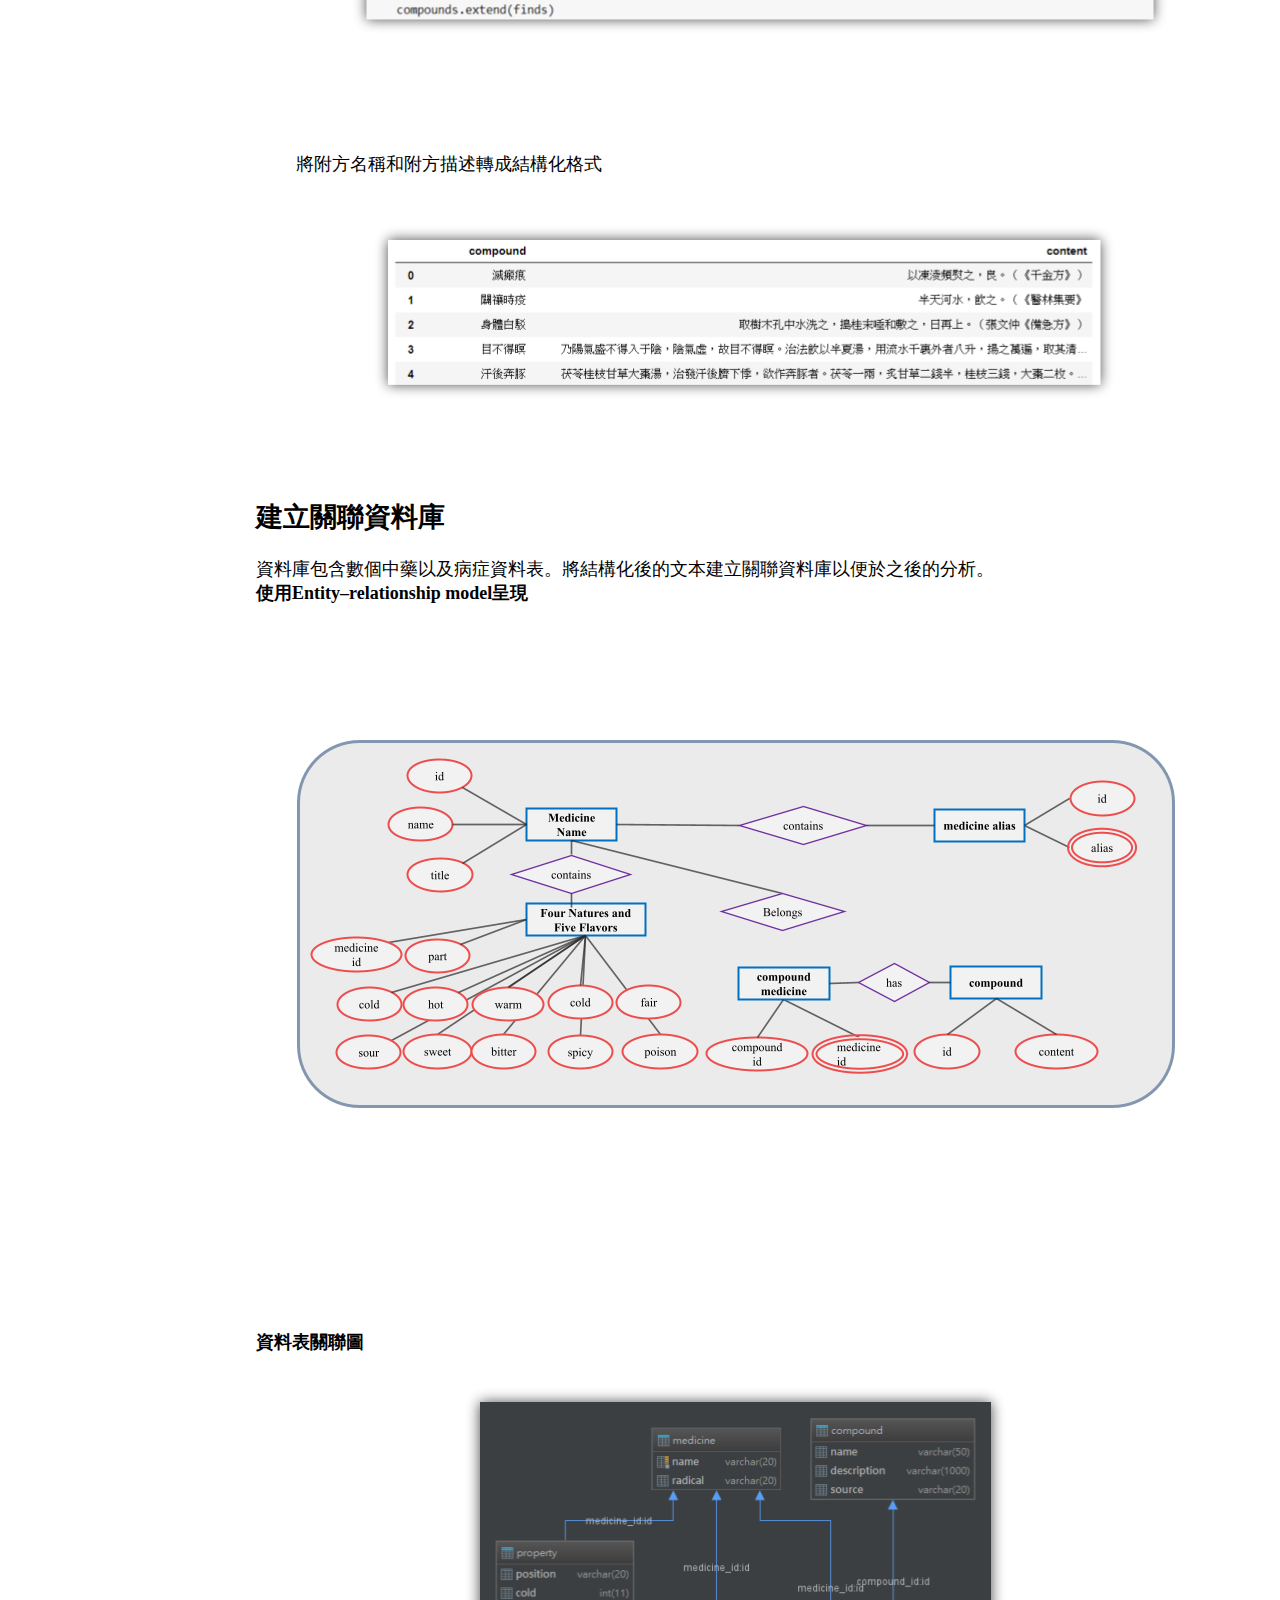
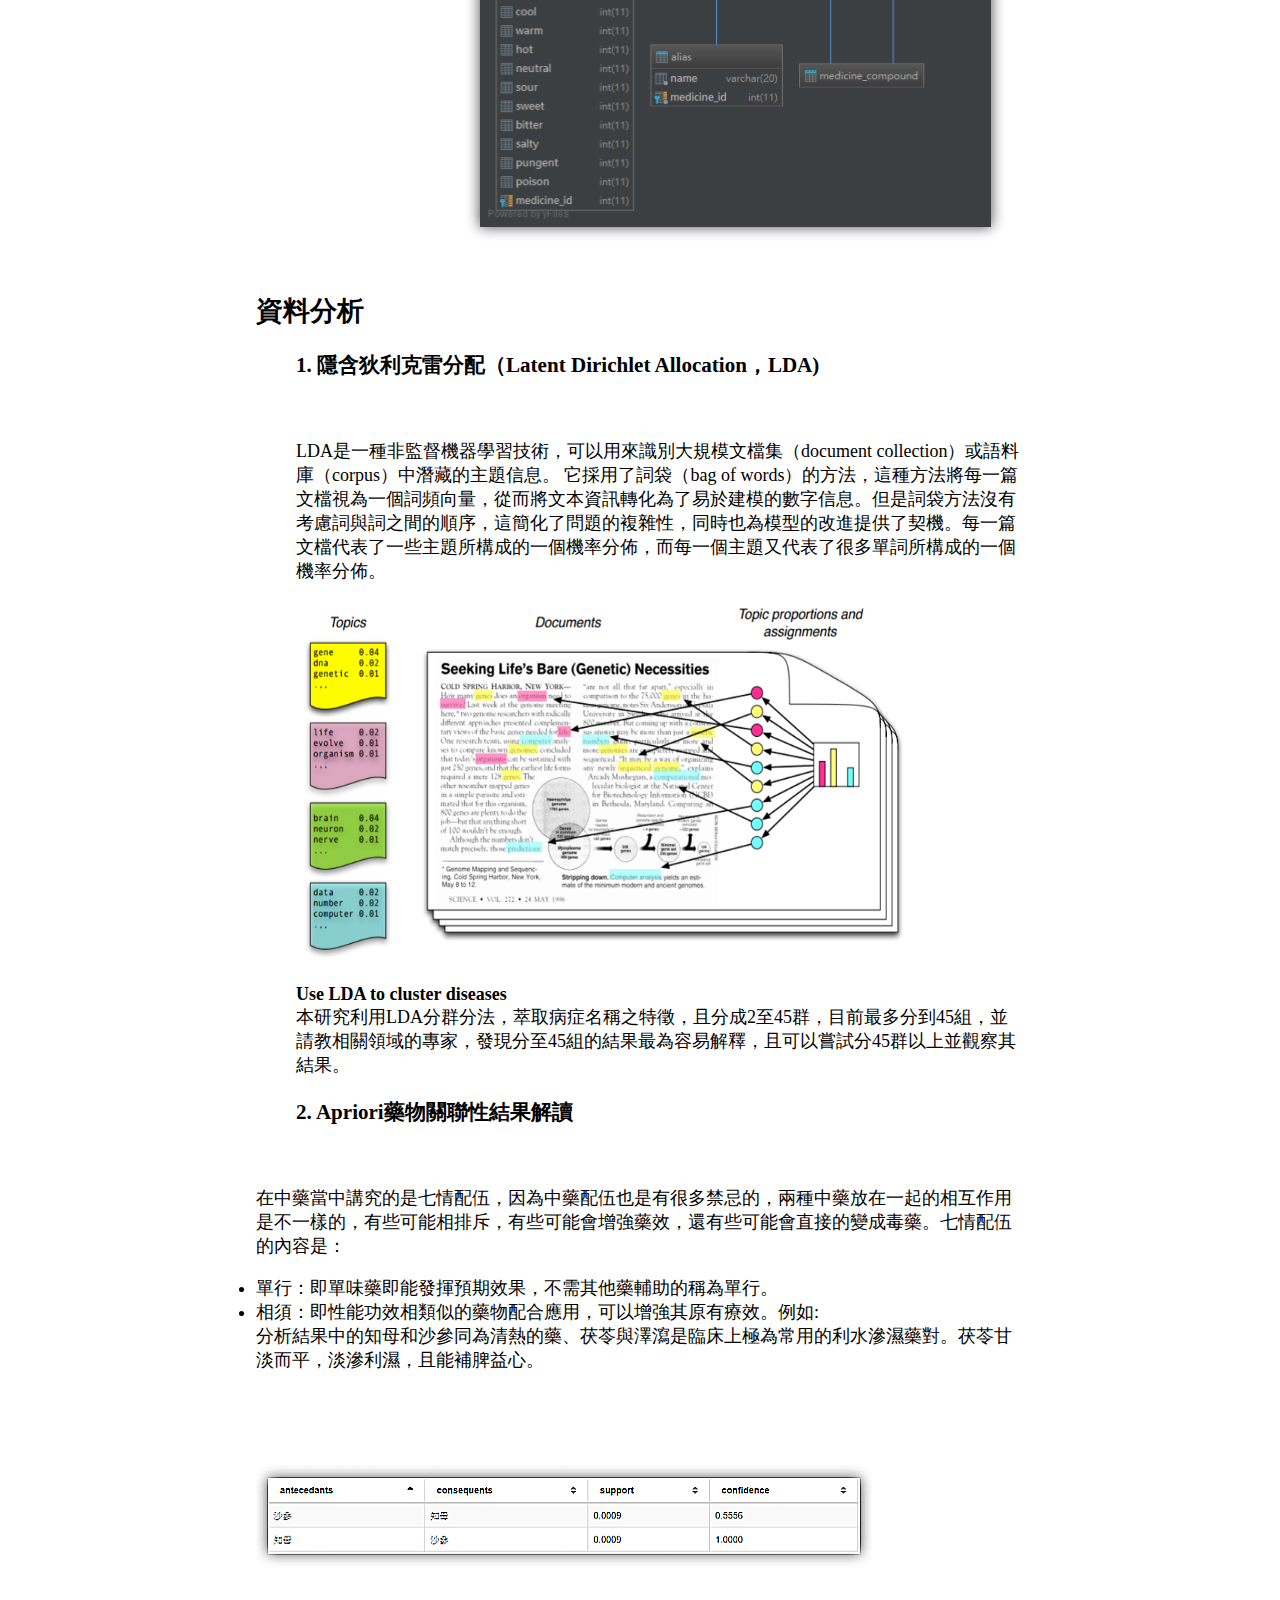
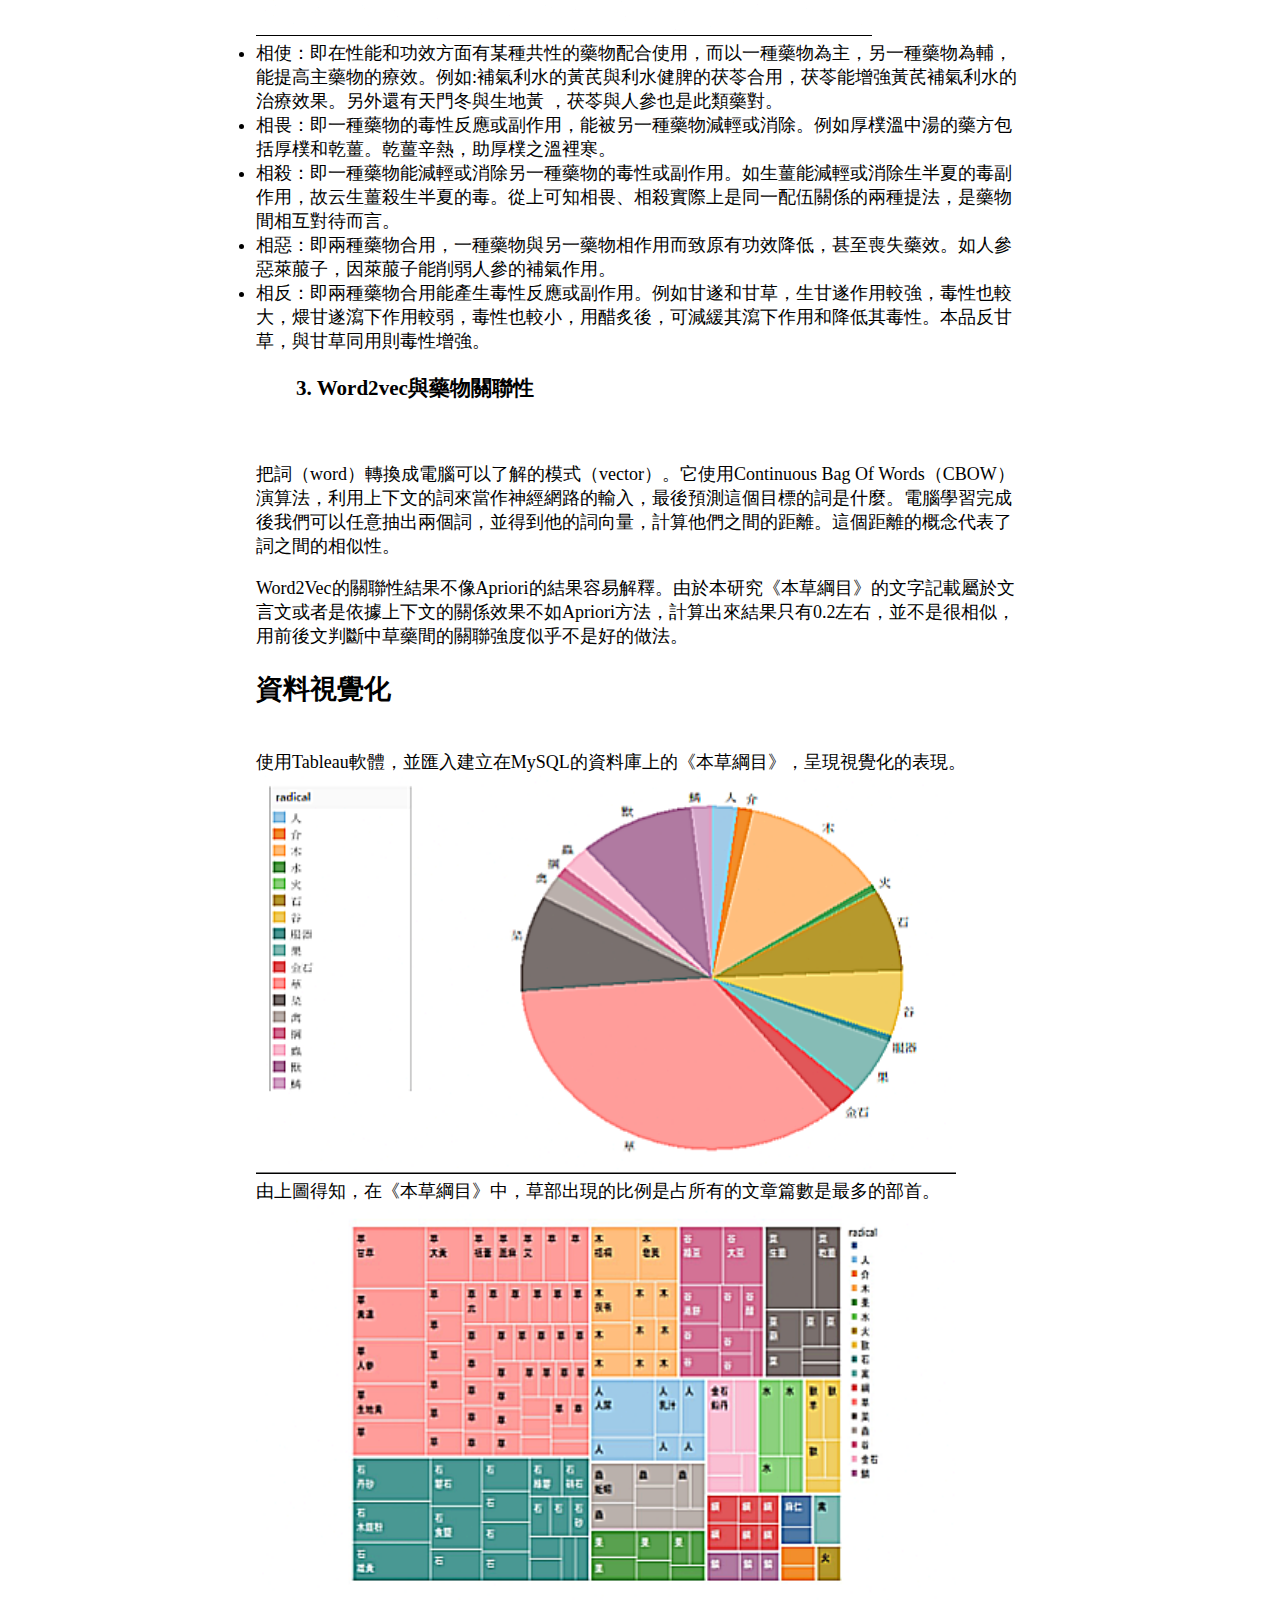
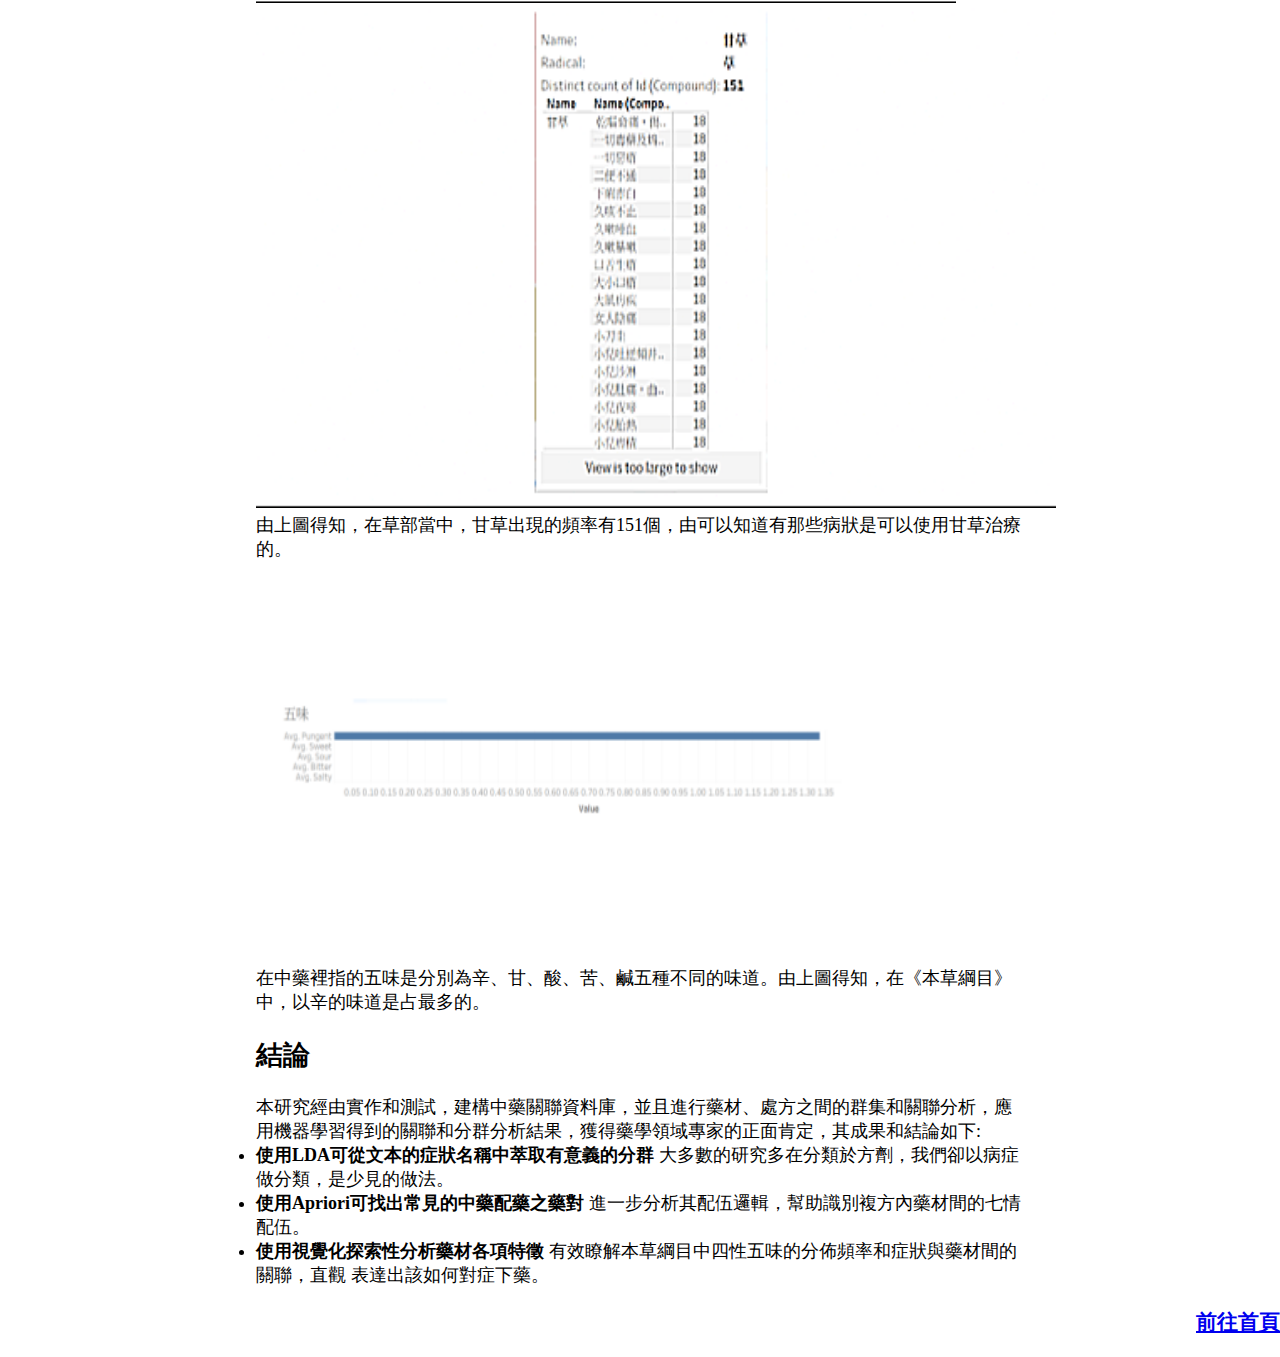
==== commit 27cbdcdd: "." ====
--- a/ChineseMed.html
+++ b/ChineseMed.html
@@ -162,7 +162,7 @@
         LDA是一種非監督機器學習技術，可以用來識別大規模文檔集（document collection）或語料庫（corpus）中潛藏的主題信息。
         它採用了詞袋（bag of words）的方法，這種方法將每一篇文檔視為一個詞頻向量，從而將文本資訊轉化為了易於建模的數字信息。但是詞袋方法沒有考慮詞與詞之間的順序，這簡化了問題的複雜性，同時也為模型的改進提供了契機。每一篇文檔代表了一些主題所構成的一個機率分佈，而每一個主題又代表了很多單詞所構成的一個機率分佈。
         </p>
-        <img src="lda-python.png" alt="lda-python"><br>
+<!--        <img src="lda-python.png" alt="lda-python"><br>-->
         <img src="lda.png" alt="lda"><br>
         <p>
         <Strong>Use LDA to cluster diseases</Strong><br>
@@ -181,7 +181,7 @@
         分析結果中的知母和沙參同為清熱的藥、茯苓與澤瀉是臨床上極為常用的利水滲濕藥對。茯苓甘淡而平，淡滲利濕，且能補脾益心。
         </p>
         <br>
-        <img src="apriori-python.png", alt="apriori-python"><br>
+<!--        <img src="apriori-python.png", alt="apriori-python"><br>-->
         <img src="apriori1.png" alt="apriori1"><br>
         <li>
             相使：即在性能和功效方面有某種共性的藥物配合使用，而以一種藥物為主，另一種藥物為輔，能提高主藥物的療效。例如:補氣利水的黃芪與利水健脾的茯苓合用，茯苓能增強黃芪補氣利水的治療效果。另外還有天門冬與生地黃 ，茯苓與人參也是此類藥對。
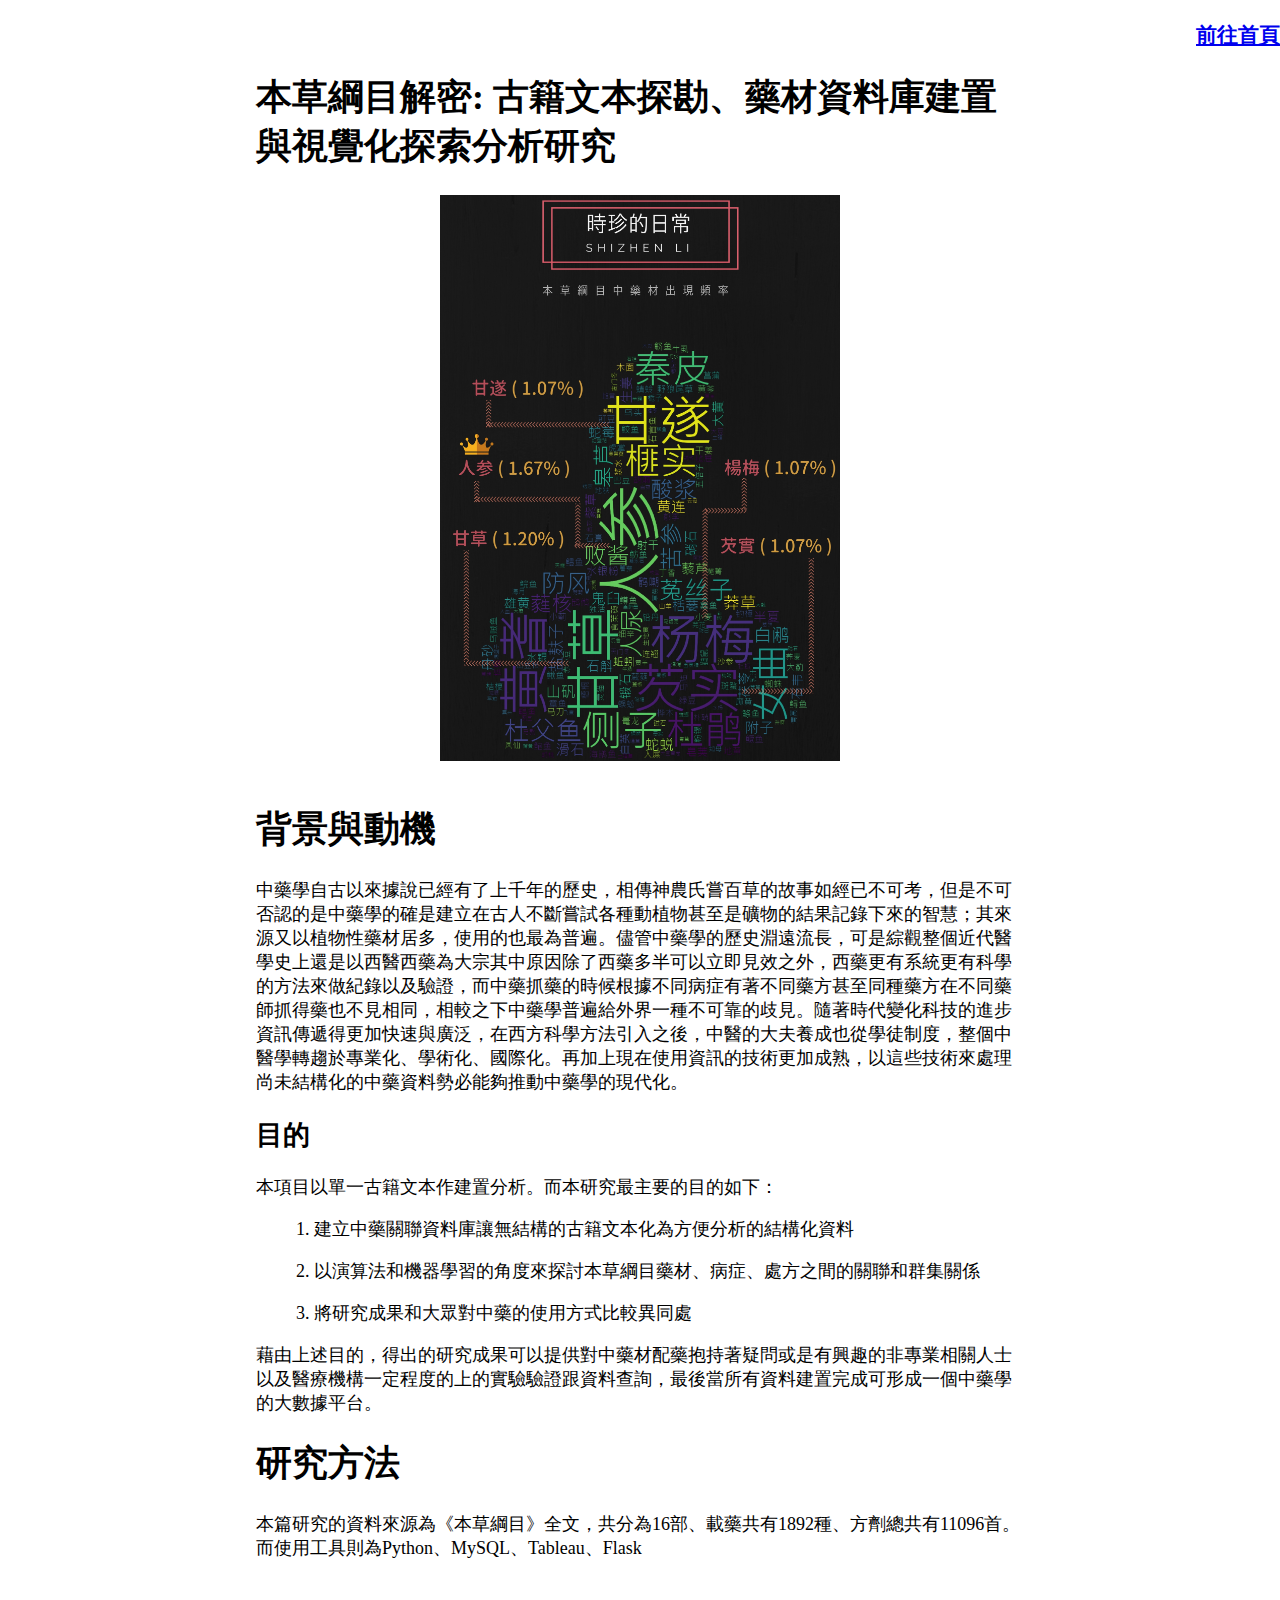
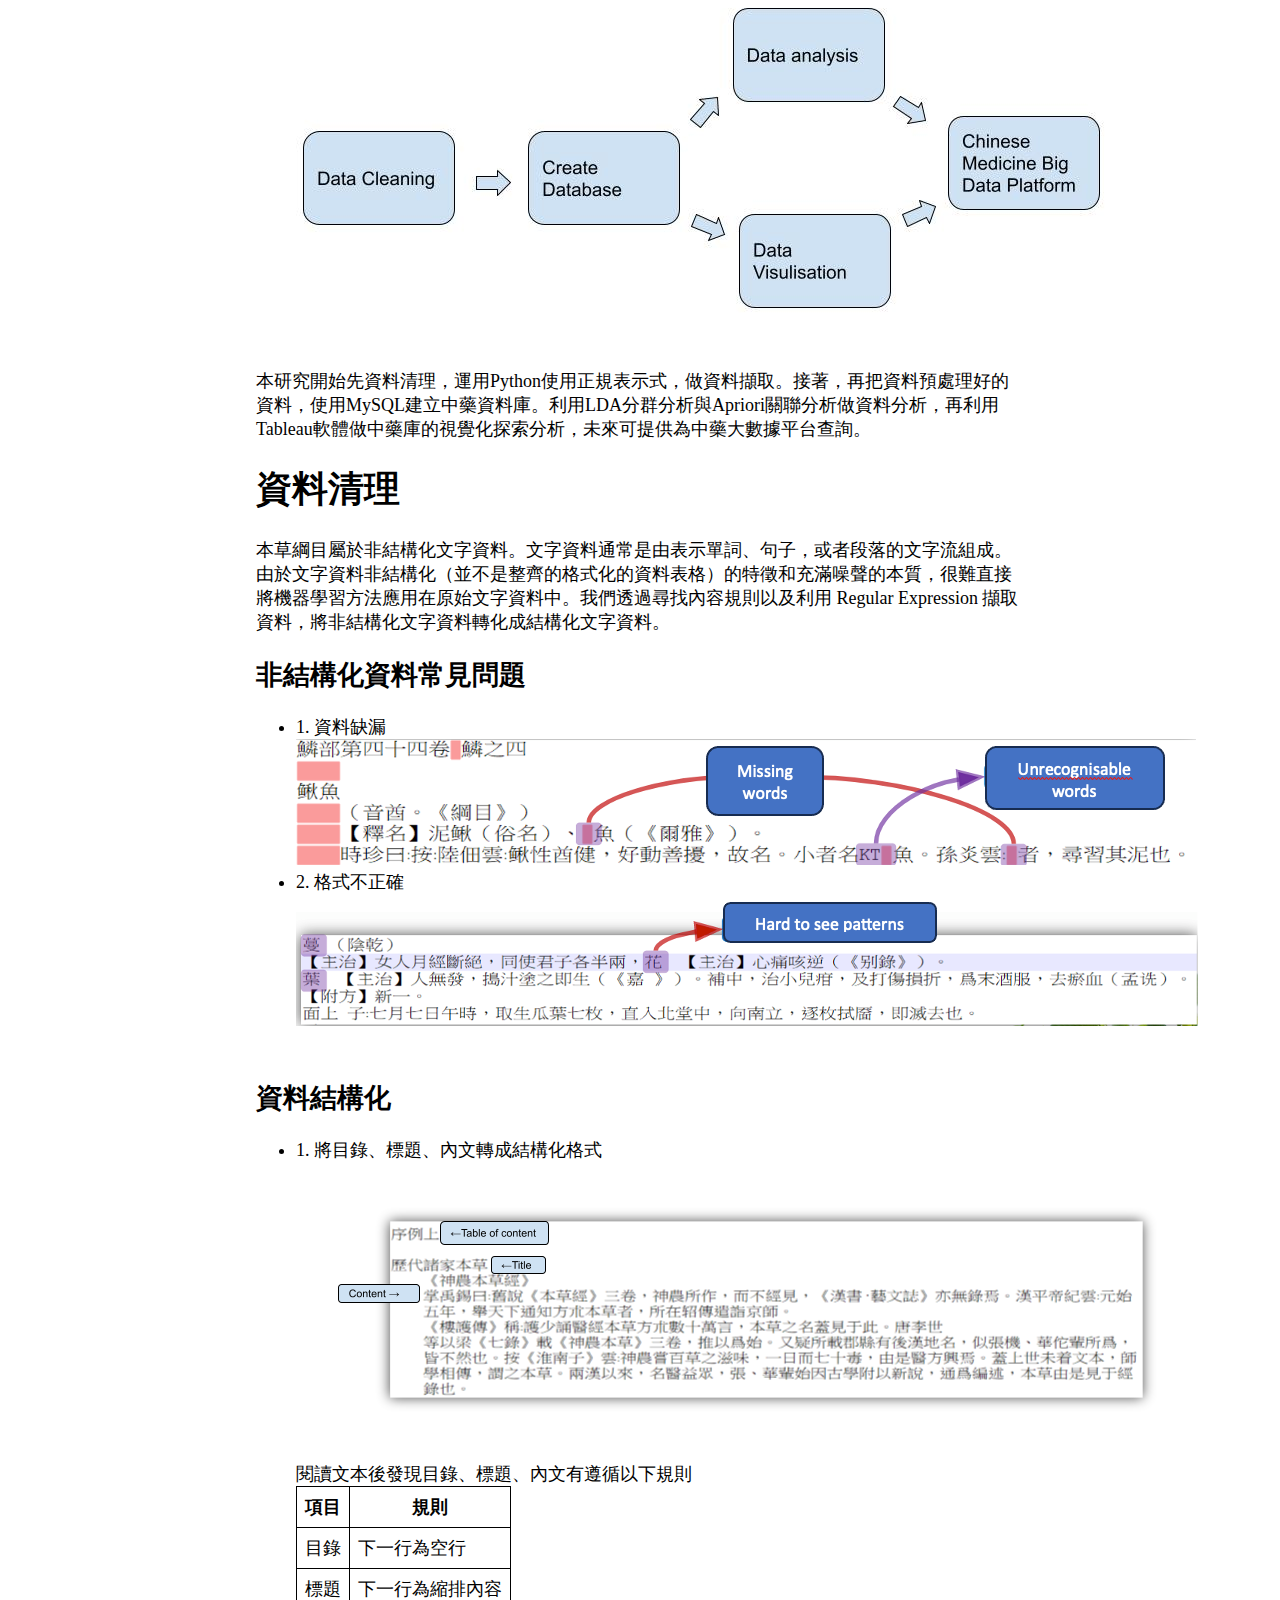
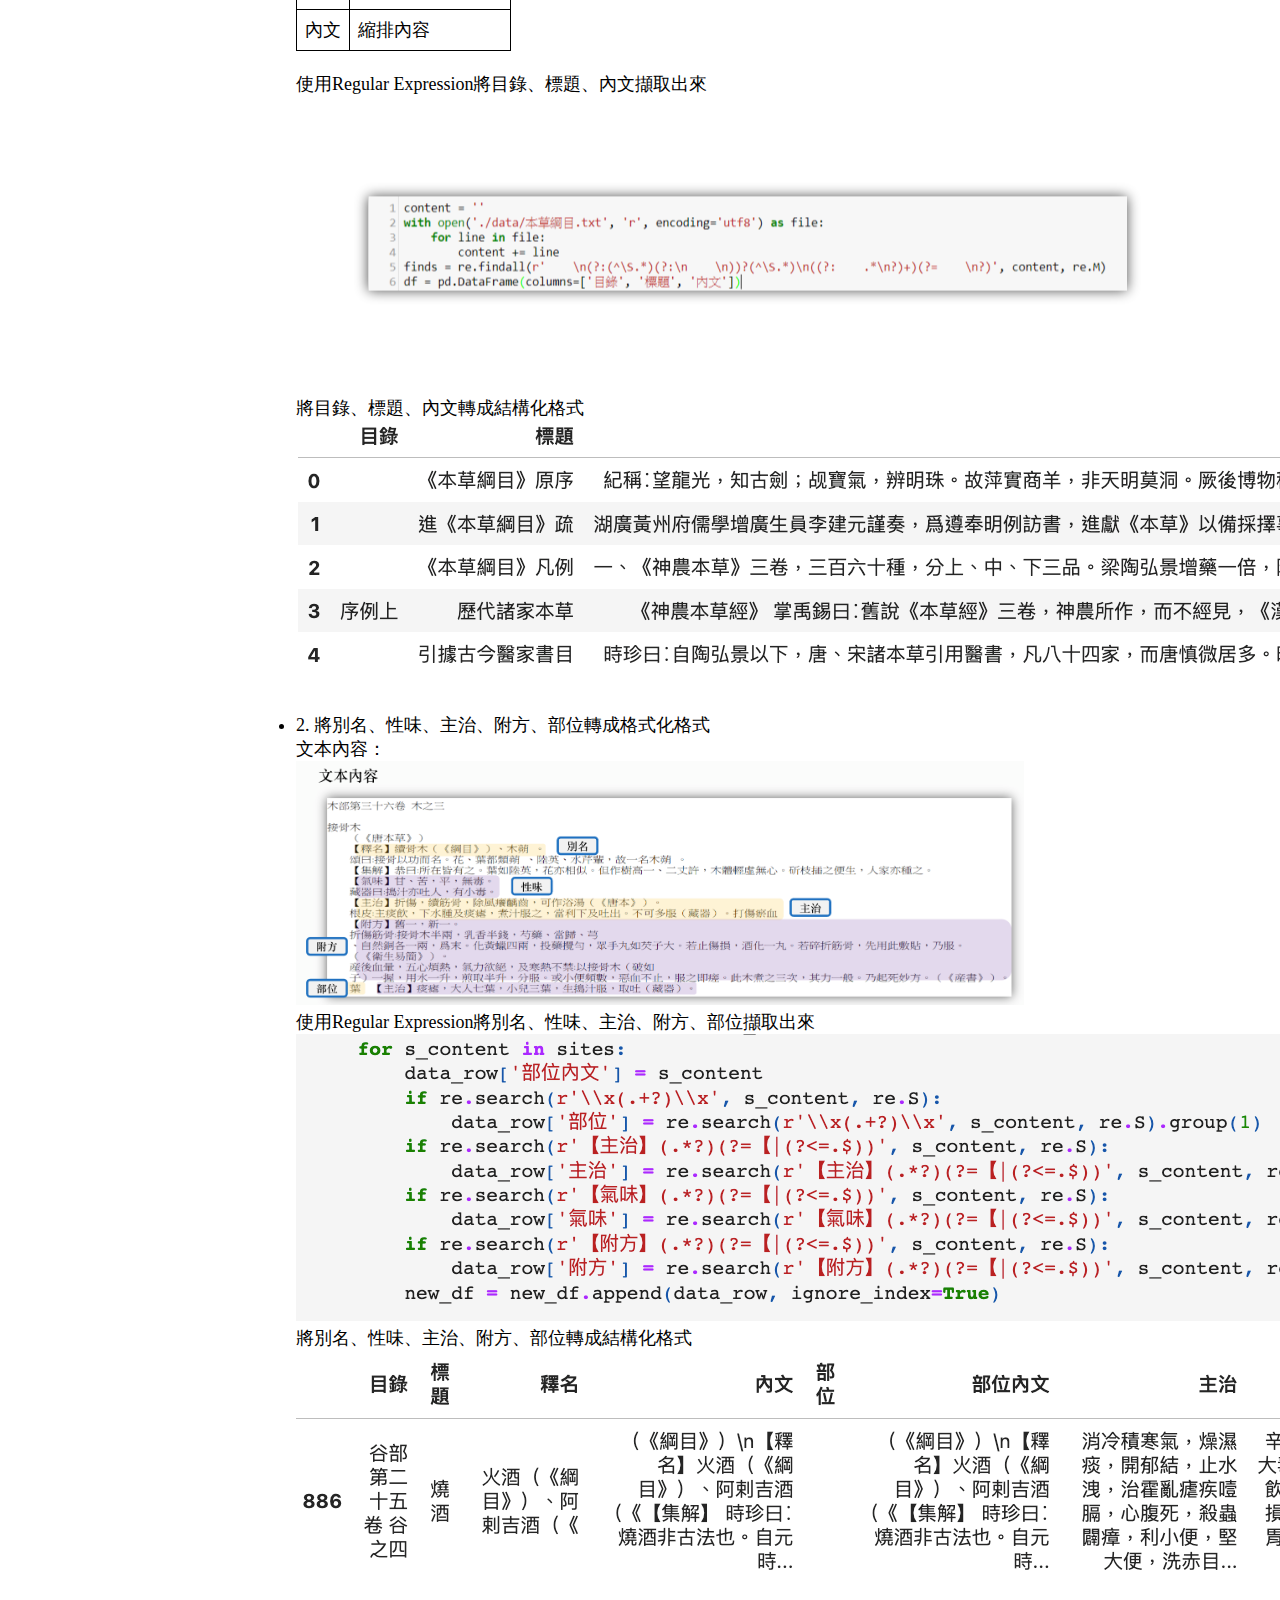
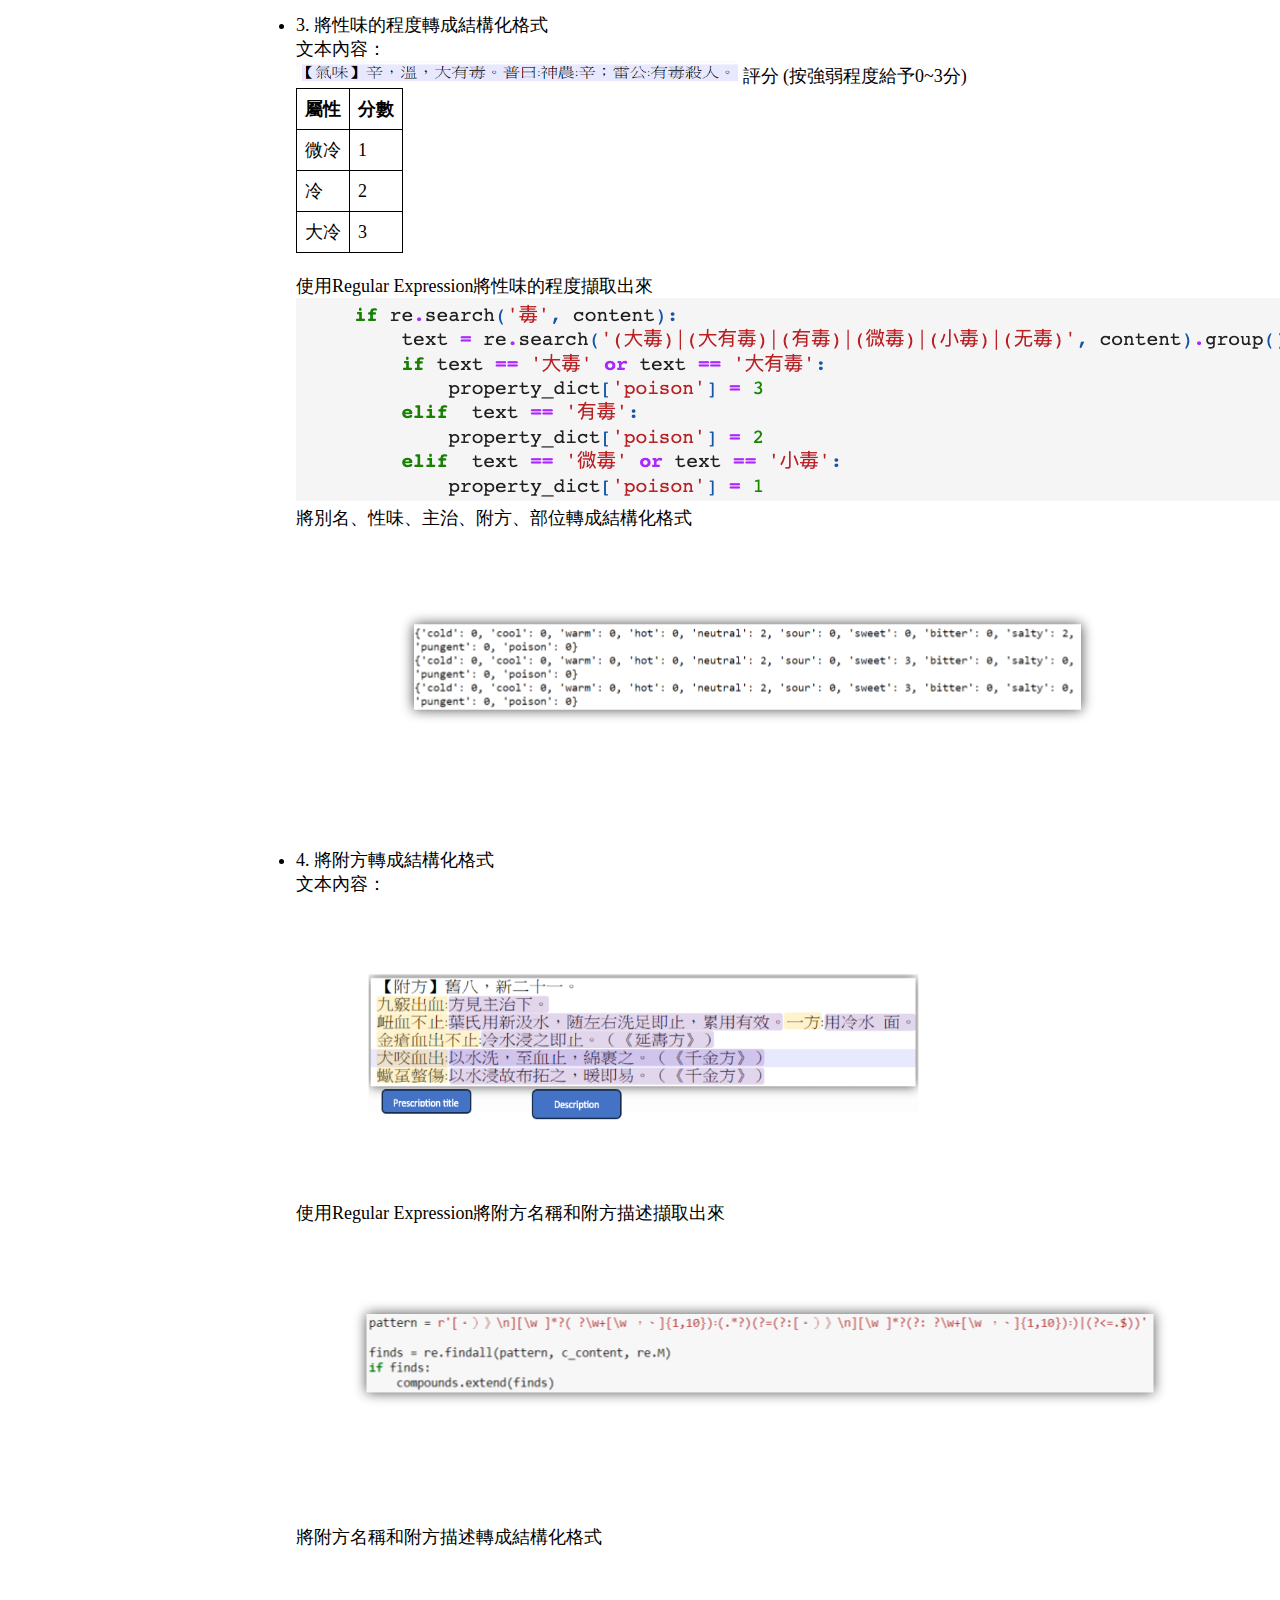
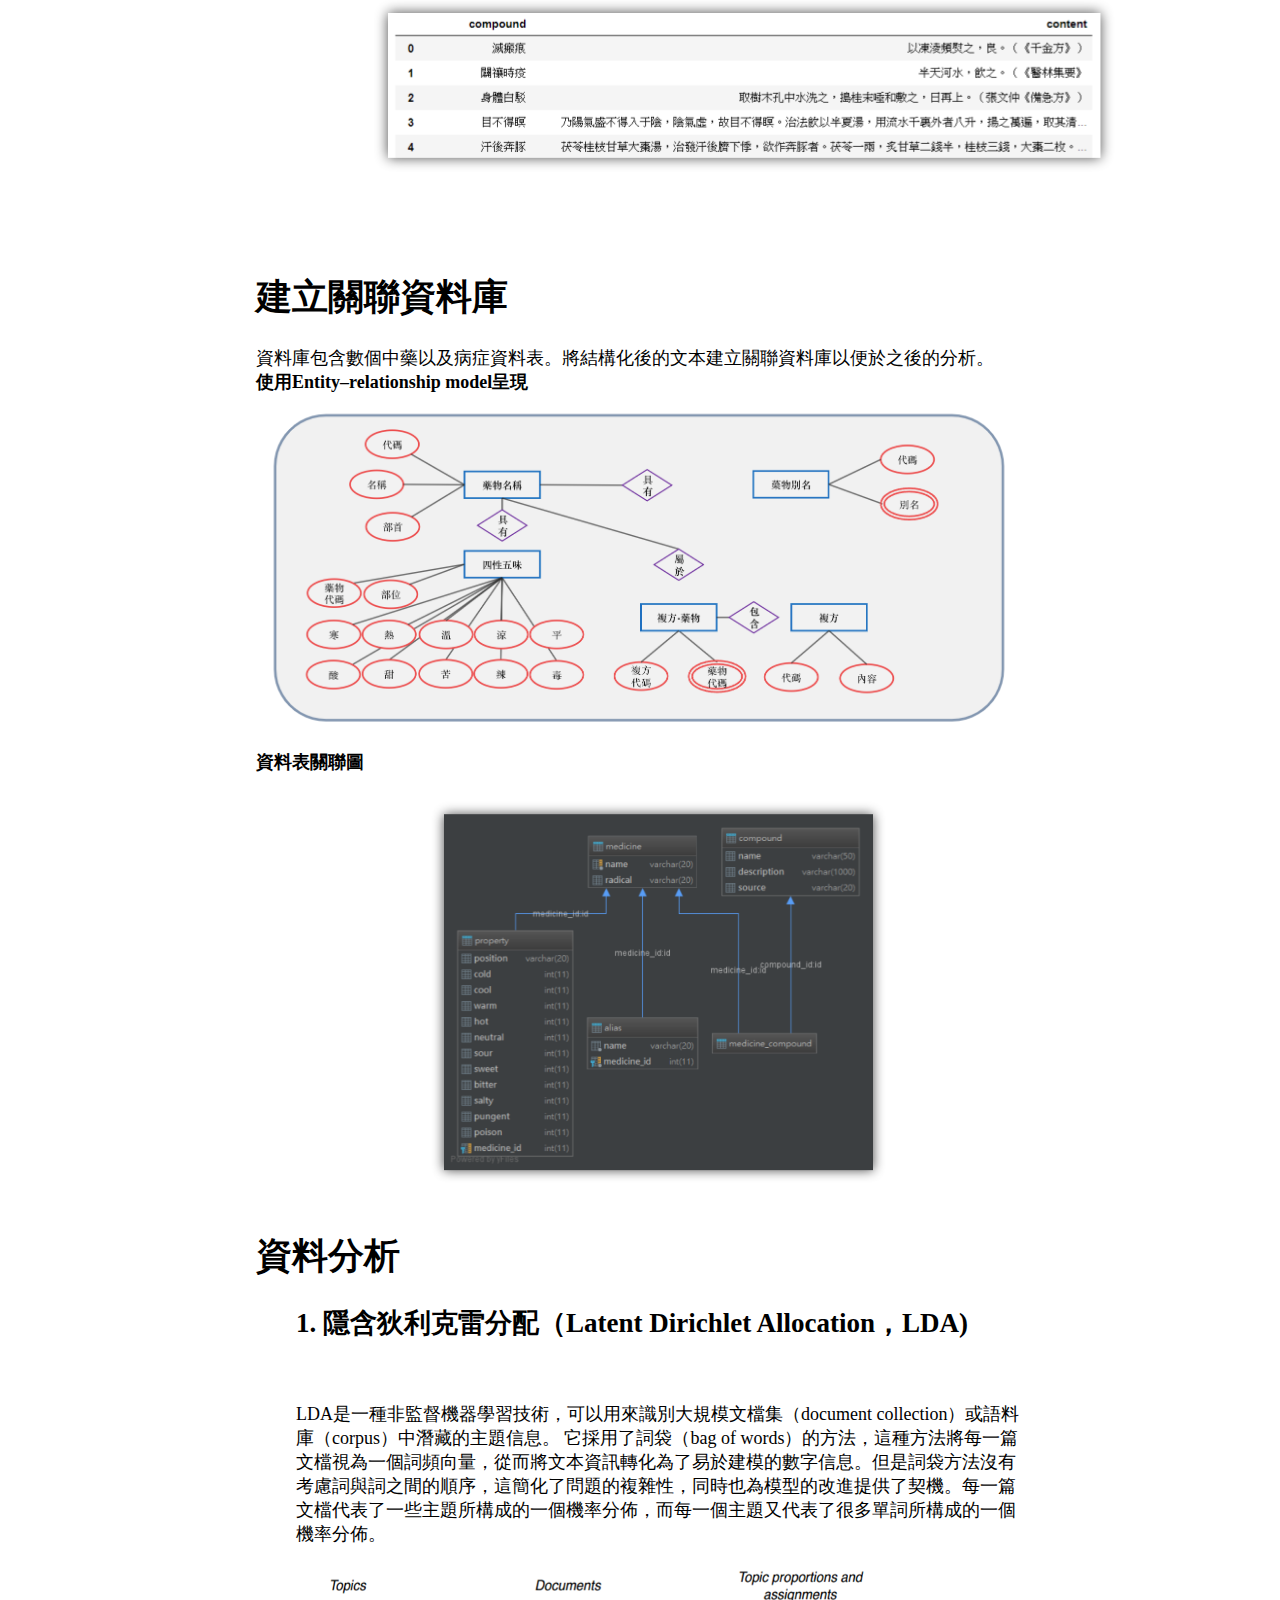
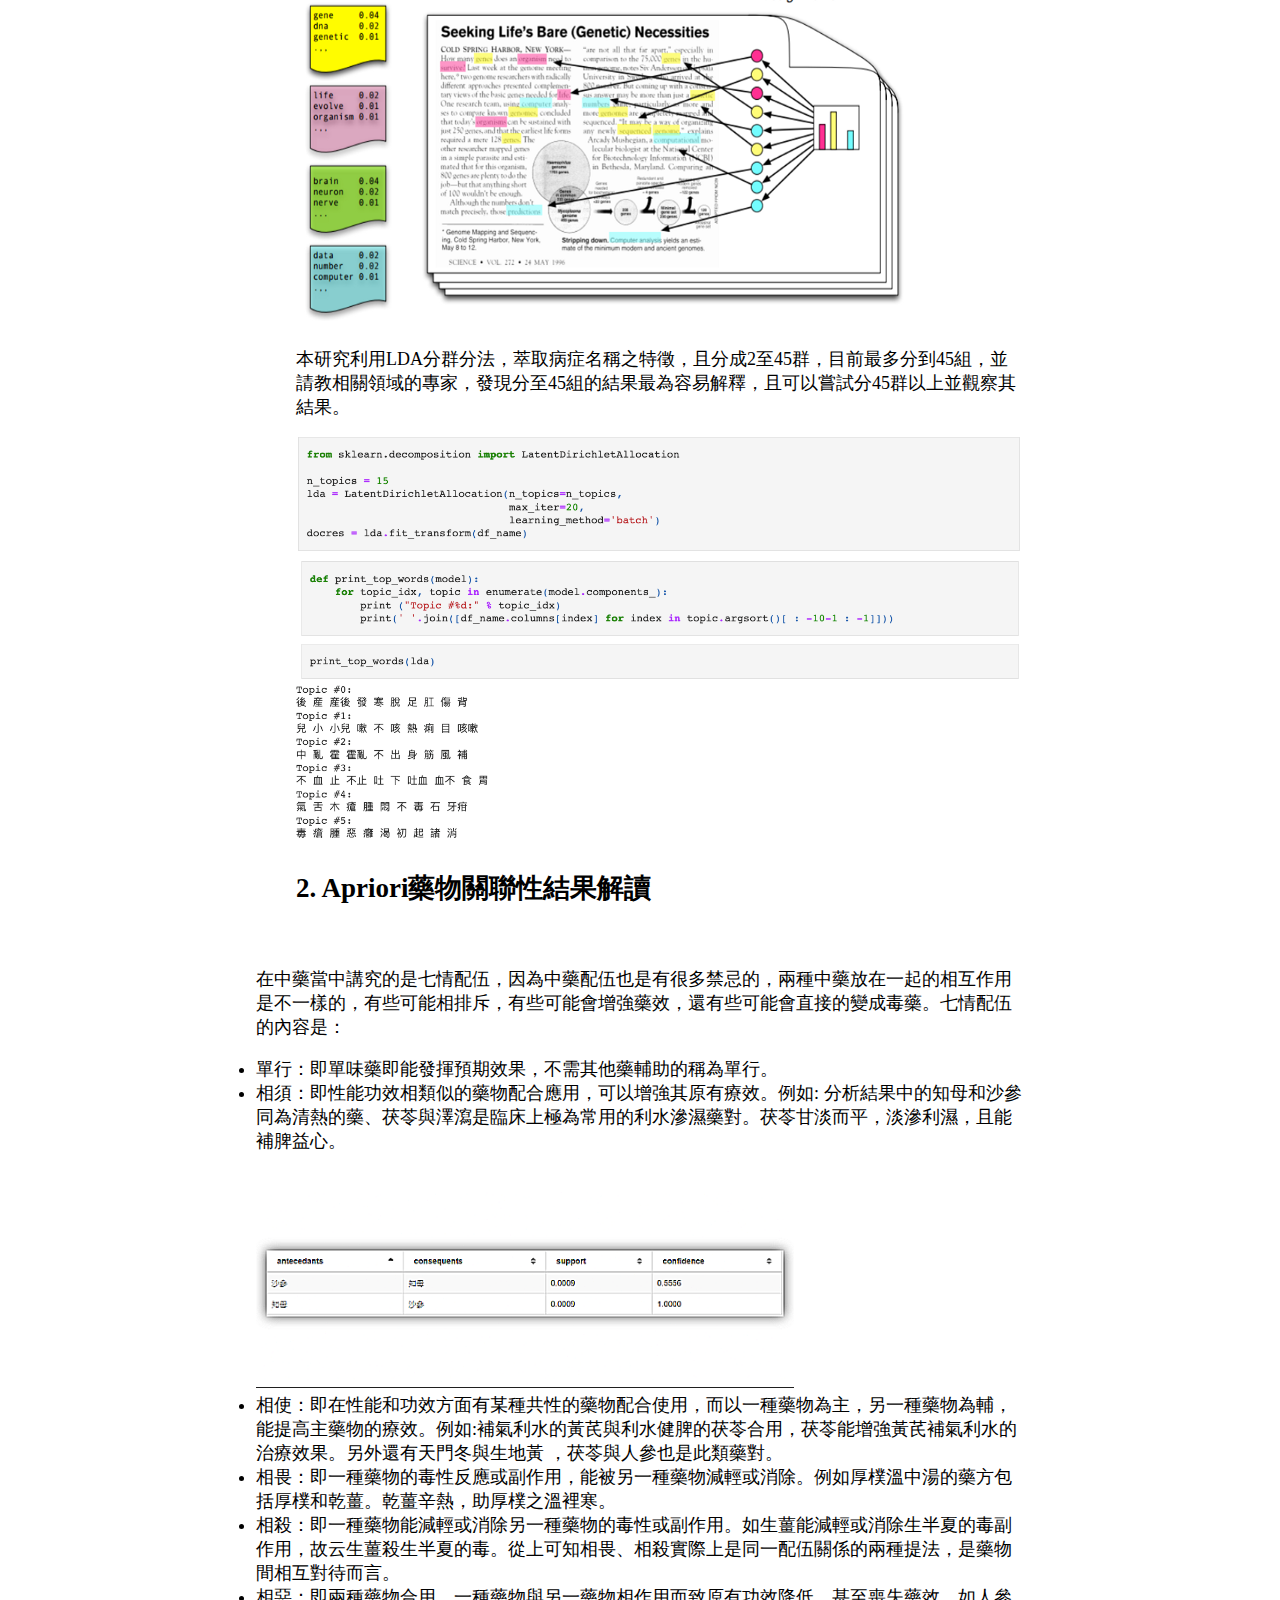
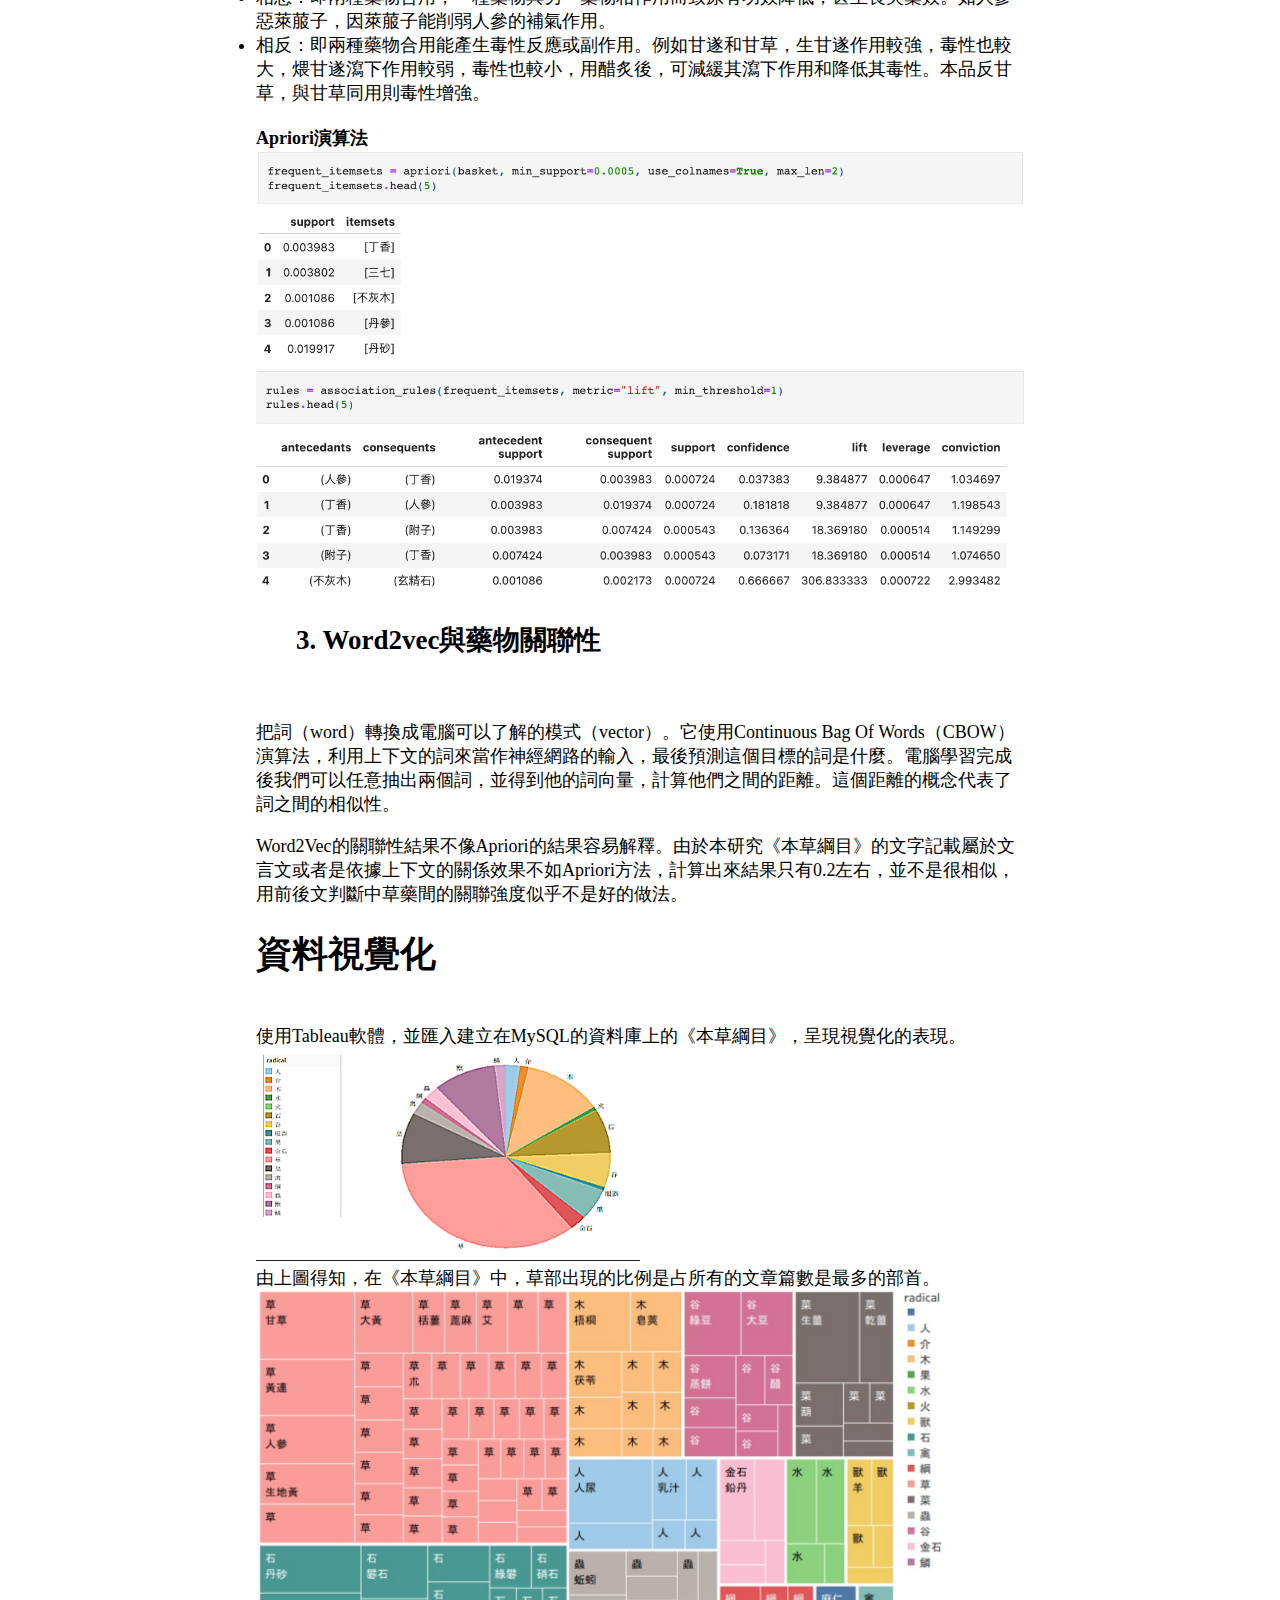
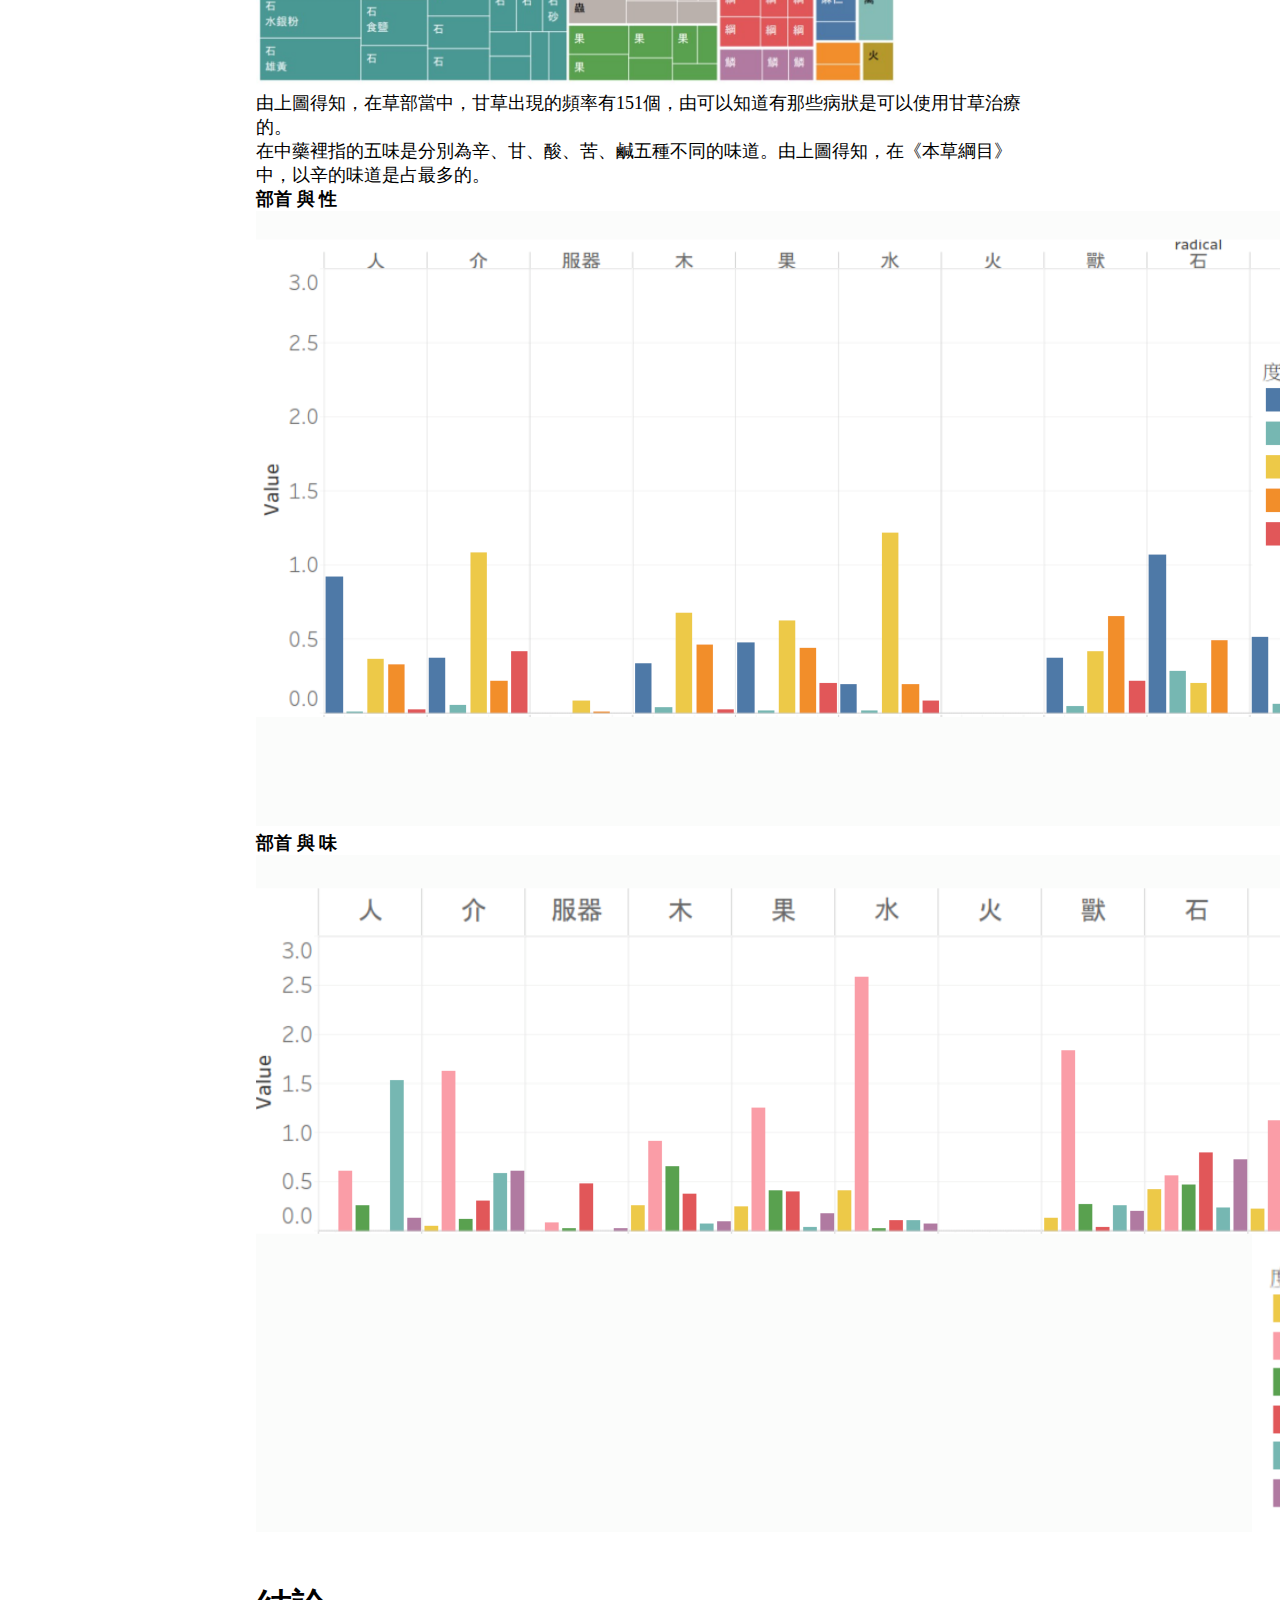
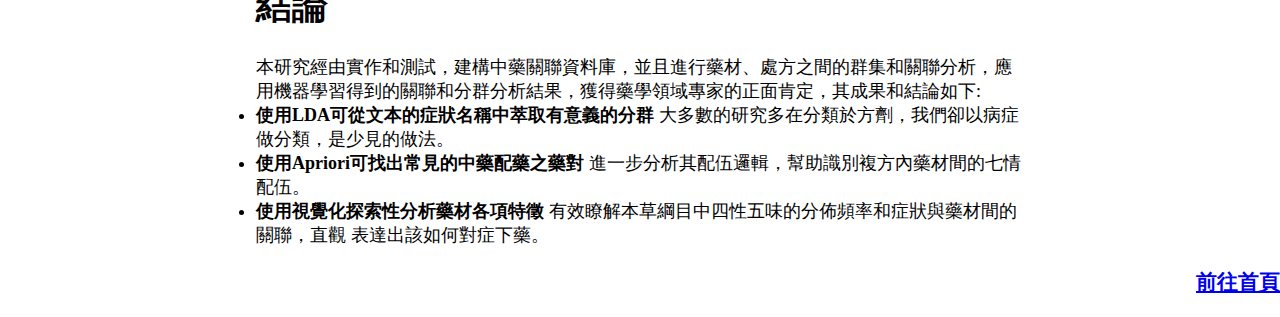
==== commit 362dd480: "added new text, images quality improved" ====
--- a/ChineseMed.html
+++ b/ChineseMed.html
@@ -15,7 +15,7 @@
             <img src="本草海報.jpeg" class="header-image centered-image" alt="Header Image", width="400" height="2000">
         </div>
     </div>
-    <h2>背景與動機</h2>
+    <h1>背景與動機</h1>
     <p>
         中藥學自古以來據說已經有了上千年的歷史，相傳神農氏嘗百草的故事如經已不可考，但是不可否認的是中藥學的確是建立在古人不斷嘗試各種動植物甚至是礦物的結果記錄下來的智慧；其來源又以植物性藥材居多，使用的也最為普遍。儘管中藥學的歷史淵遠流長，可是綜觀整個近代醫學史上還是以西醫西藥為大宗其中原因除了西藥多半可以立即見效之外，西藥更有系統更有科學的方法來做紀錄以及驗證，而中藥抓藥的時候根據不同病症有著不同藥方甚至同種藥方在不同藥師抓得藥也不見相同，相較之下中藥學普遍給外界一種不可靠的歧見。隨著時代變化科技的進步資訊傳遞得更加快速與廣泛，在西方科學方法引入之後，中醫的大夫養成也從學徒制度，整個中醫學轉趨於專業化、學術化、國際化。再加上現在使用資訊的技術更加成熟，以這些技術來處理尚未結構化的中藥資料勢必能夠推動中藥學的現代化。
     </p>
@@ -35,7 +35,7 @@
     藉由上述目的，得出的研究成果可以提供對中藥材配藥抱持著疑問或是有興趣的非專業相關人士以及醫療機構一定程度的上的實驗驗證跟資料查詢，最後當所有資料建置完成可形成一個中藥學的大數據平台。
     </p>
 
-    <h2>研究方法</h2>
+    <h1>研究方法</h1>
     本篇研究的資料來源為《本草綱目》全文，共分為16部、載藥共有1892種、方劑總共有11096首。而使用工具則為Python、MySQL、Tableau、Flask
     <br>
     <img src="本草-項目流程圖.jpg", alt="Research Method Flow Chart">
@@ -44,11 +44,11 @@
         本研究開始先資料清理，運用Python使用正規表示式，做資料擷取。接著，再把資料預處理好的資料，使用MySQL建立中藥資料庫。利用LDA分群分析與Apriori關聯分析做資料分析，再利用Tableau軟體做中藥庫的視覺化探索分析，未來可提供為中藥大數據平台查詢。
     </p>
 
-    <h2>資料清理</h2>
+    <h1>資料清理</h1>
     <p>
         本草綱目屬於非結構化文字資料。文字資料通常是由表示單詞、句子，或者段落的文字流組成。由於文字資料非結構化（並不是整齊的格式化的資料表格）的特徵和充滿噪聲的本質，很難直接將機器學習方法應用在原始文字資料中。我們透過尋找內容規則以及利用 Regular Expression 擷取資料，將非結構化文字資料轉化成結構化文字資料。
     </p>
-    <h3>非結構化資料常見問題</h3>
+    <h2>非結構化資料常見問題</h2>
     <ul>
         <li>1. 資料缺漏</li>
         <img src="unstructured-text-issues.jpg", alt="unstructured text issues">
@@ -58,7 +58,7 @@
     </p>
 
     <p>
-    <h3>資料結構化</h3>
+    <h2>資料結構化</h2>
     <ul>
     <p>
         <li>
@@ -94,7 +94,7 @@
         <li>
             2. 將別名、性味、主治、附方、部位轉成格式化格式<br>
             文本內容：<br>
-            <img src="convert-aliases.png", alt="convert aliases"> <br>
+            <img src="convert-aliases.png", alt="convert aliases", style="width: 100%; height: auto;"> <br>
             使用Regular Expression將別名、性味、主治、附方、部位擷取出來
             <br>
             <img src="regex-extract-aliases.png", alt="use regex to extract aliases"> <br>
@@ -146,30 +146,31 @@
     </p>
     </ul>
     <p>
-        <h2>建立關聯資料庫</h2>
+        <h1>建立關聯資料庫</h1>
     資料庫包含數個中藥以及病症資料表。將結構化後的文本建立關聯資料庫以便於之後的分析。
     <br>
         <strong>使用Entity–relationship model呈現</strong><br>
-        <img src="er-model.png", alt="database er model"><br>
+        <img src="er-model.png", alt="database er model", style="width: 100%; height: auto;"><br>
         <strong>資料表關聯圖</strong><br>
-        <img src="db-diagram.png" alt="database relationship diagram"><br>
-    </p>
-    <p>
-    <h2>資料分析</h2>
-    <ul>
-        <h3>1. 隱含狄利克雷分配（Latent Dirichlet Allocation，LDA)</h3><br>
+        <img src="db-diagram.png" alt="database relationship diagram" style="width: 100%; height: auto;"><br>
+    </p>
+    <p>
+    <h1>資料分析</h1>
+    <ul>
+        <h2>1. 隱含狄利克雷分配（Latent Dirichlet Allocation，LDA)</h2><br>
         <p>
         LDA是一種非監督機器學習技術，可以用來識別大規模文檔集（document collection）或語料庫（corpus）中潛藏的主題信息。
         它採用了詞袋（bag of words）的方法，這種方法將每一篇文檔視為一個詞頻向量，從而將文本資訊轉化為了易於建模的數字信息。但是詞袋方法沒有考慮詞與詞之間的順序，這簡化了問題的複雜性，同時也為模型的改進提供了契機。每一篇文檔代表了一些主題所構成的一個機率分佈，而每一個主題又代表了很多單詞所構成的一個機率分佈。
         </p>
-<!--        <img src="lda-python.png" alt="lda-python"><br>-->
         <img src="lda.png" alt="lda"><br>
         <p>
-        <Strong>Use LDA to cluster diseases</Strong><br>
-        本研究利用LDA分群分法，萃取病症名稱之特徵，且分成2至45群，目前最多分到45組，並請教相關領域的專家，發現分至45組的結果最為容易解釋，且可以嘗試分45群以上並觀察其結果。
+            本研究利用LDA分群分法，萃取病症名稱之特徵，且分成2至45群，目前最多分到45組，並請教相關領域的專家，發現分至45組的結果最為容易解釋，且可以嘗試分45群以上並觀察其結果。
         </p>
-    </ul>
-    <ul><h3>2. Apriori藥物關聯性結果解讀</h3><br></ul>
+        <img src="lda-python.png" alt="lda-python" style="width: 100%; height: auto;"><br>
+        <img src="lda-python2.png" alt="lda-python2" style="width: 100%; height: auto;"><br>
+
+    </ul>
+    <ul><h2>2. Apriori藥物關聯性結果解讀</h2><br></ul>
         <p>
         在中藥當中講究的是七情配伍，因為中藥配伍也是有很多禁忌的，兩種中藥放在一起的相互作用是不一樣的，有些可能相排斥，有些可能會增強藥效，還有些可能會直接的變成毒藥。七情配伍的內容是：
             <li>
@@ -177,12 +178,12 @@
             </li>
             <li>
                 相須：即性能功效相類似的藥物配合應用，可以增強其原有療效。例如:
+
+        分析結果中的知母和沙參同為清熱的藥、茯苓與澤瀉是臨床上極為常用的利水滲濕藥對。茯苓甘淡而平，淡滲利濕，且能補脾益心。
             </li>
-        分析結果中的知母和沙參同為清熱的藥、茯苓與澤瀉是臨床上極為常用的利水滲濕藥對。茯苓甘淡而平，淡滲利濕，且能補脾益心。
         </p>
         <br>
-<!--        <img src="apriori-python.png", alt="apriori-python"><br>-->
-        <img src="apriori1.png" alt="apriori1"><br>
+        <img src="apriori1.png" alt="apriori1" style="width: 70%; height: auto;"><br>
         <li>
             相使：即在性能和功效方面有某種共性的藥物配合使用，而以一種藥物為主，另一種藥物為輔，能提高主藥物的療效。例如:補氣利水的黃芪與利水健脾的茯苓合用，茯苓能增強黃芪補氣利水的治療效果。另外還有天門冬與生地黃 ，茯苓與人參也是此類藥對。
         </li>
@@ -198,8 +199,13 @@
         <li>
             相反：即兩種藥物合用能產生毒性反應或副作用。例如甘遂和甘草，生甘遂作用較強，毒性也較大，煨甘遂瀉下作用較弱，毒性也較小，用醋炙後，可減緩其瀉下作用和降低其毒性。本品反甘草，與甘草同用則毒性增強。
         </li>
-
-    <ul><h3>3. Word2vec與藥物關聯性</h3></ul><br>
+        <br>
+        <strong>Apriori演算法</strong>
+        <img src="apriori-python.png", alt="apriori-python", style="width: 100%; height: auto;"><br>
+        <img src="apriori-python2.png", alt="apriori-python", style="width: 100%; height: auto;"><br>
+
+
+    <ul><h2>3. Word2vec與藥物關聯性</h2></ul><br>
     <p>
         把詞（word）轉換成電腦可以了解的模式（vector）。它使用Continuous Bag Of Words（CBOW）演算法，利用上下文的詞來當作神經網路的輸入，最後預測這個目標的詞是什麼。電腦學習完成後我們可以任意抽出兩個詞，並得到他的詞向量，計算他們之間的距離。這個距離的概念代表了詞之間的相似性。
     </p>
@@ -207,19 +213,23 @@
         Word2Vec的關聯性結果不像Apriori的結果容易解釋。由於本研究《本草綱目》的文字記載屬於文言文或者是依據上下文的關係效果不如Apriori方法，計算出來結果只有0.2左右，並不是很相似，用前後文判斷中草藥間的關聯強度似乎不是好的做法。
     </p>
 
-    <h2>資料視覺化</h2><br>
+    <h1>資料視覺化</h1><br>
     使用Tableau軟體，並匯入建立在MySQL的資料庫上的《本草綱目》，呈現視覺化的表現。<br>
-    <img src="pie-chart.png" alt="pie chart" width="700" height="400"><br>
+    <img src="pie-chart.png" alt="pie chart" style="width: 50%; height: auto;"><br>
     由上圖得知，在《本草綱目》中，草部出現的比例是占所有的文章篇數是最多的部首。
     <br>
-    <img src="grid-chart.png" alt="grid chart" width="700" height="400"><br>
-    <img src="grass.png" alt="grass frequency" width="800" height="500"><br>
+    <img src="grid-chart.png" alt="grid chart" style="width: 90%; height: auto;><br>
+    <img src="5-flavours.png", alt="5 flavours"><br>
     由上圖得知，在草部當中，甘草出現的頻率有151個，由可以知道有那些病狀是可以使用甘草治療的。<br>
-    <img src="5-flavours.png" alt="5 flavours" width="600" height="400"><br>
     在中藥裡指的五味是分別為辛、甘、酸、苦、鹹五種不同的味道。由上圖得知，在《本草綱目》中，以辛的味道是占最多的。<br>
-    </p>
-    <p>
-    <h2>結論</h2>
+    <strong>部首 與 性</strong><br>
+    <img src="radical.png", alt="radical"><br>
+    <strong>部首 與 味</strong><br>
+    <img src="flavours.png", alt="flavours"><br>
+    <br>
+    </p>
+    <p>
+    <h1>結論</h1>
     本研究經由實作和測試，建構中藥關聯資料庫，並且進行藥材、處方之間的群集和關聯分析，應用機器學習得到的關聯和分群分析結果，獲得藥學領域專家的正面肯定，其成果和結論如下:<br>
     <li>
         <strong>使用LDA可從文本的症狀名稱中萃取有意義的分群</strong>
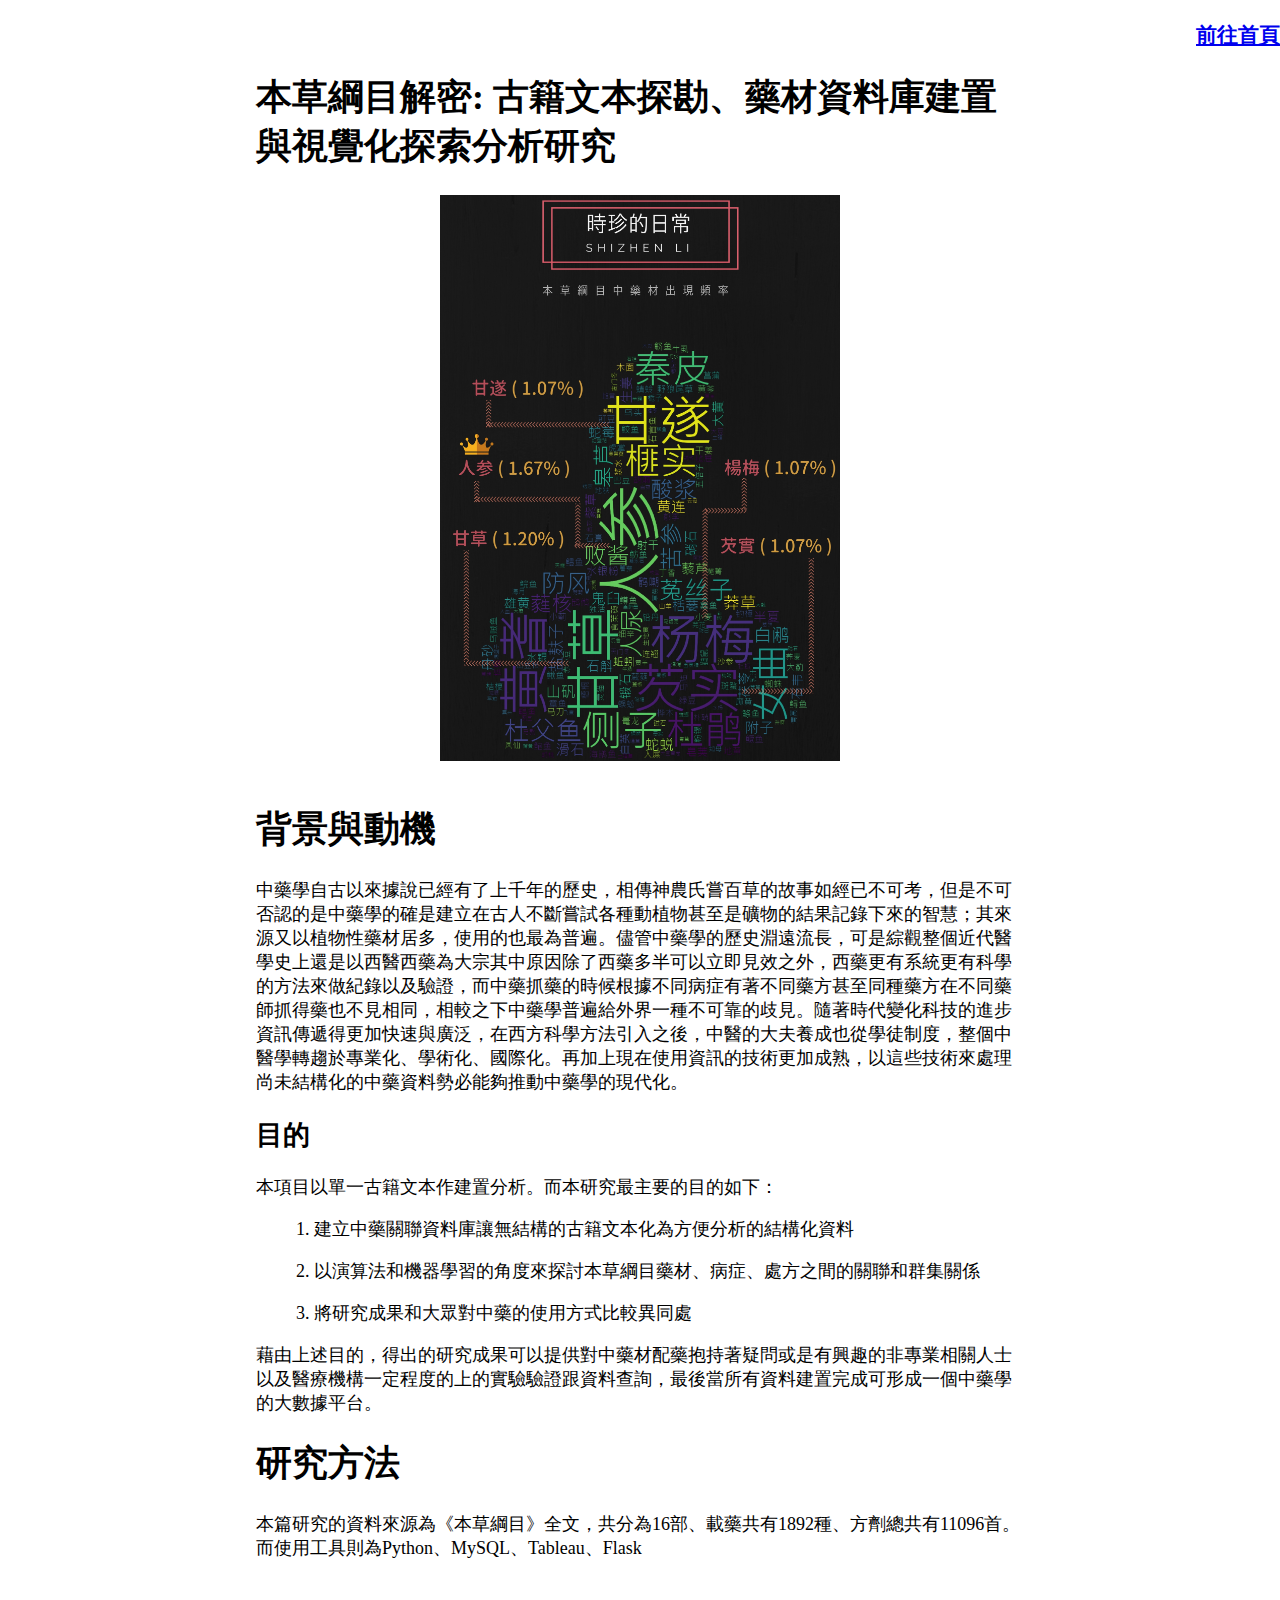
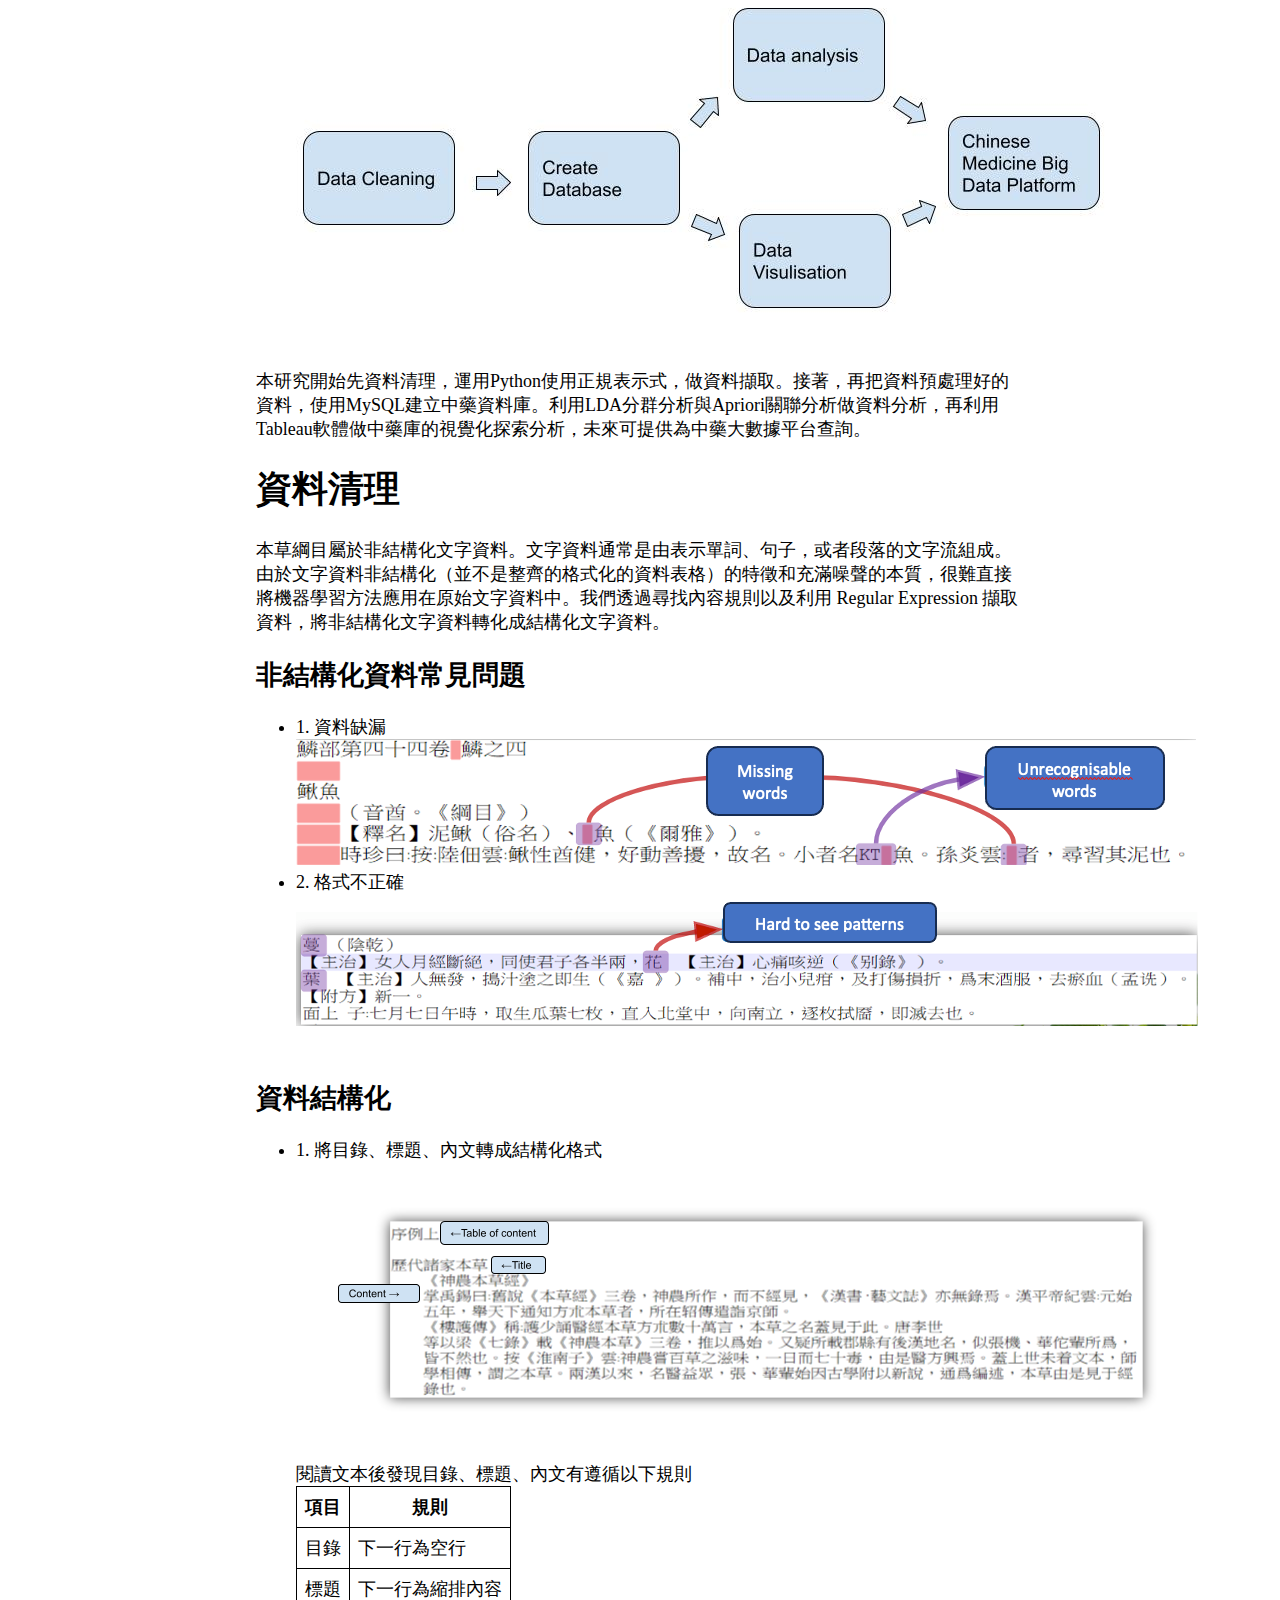
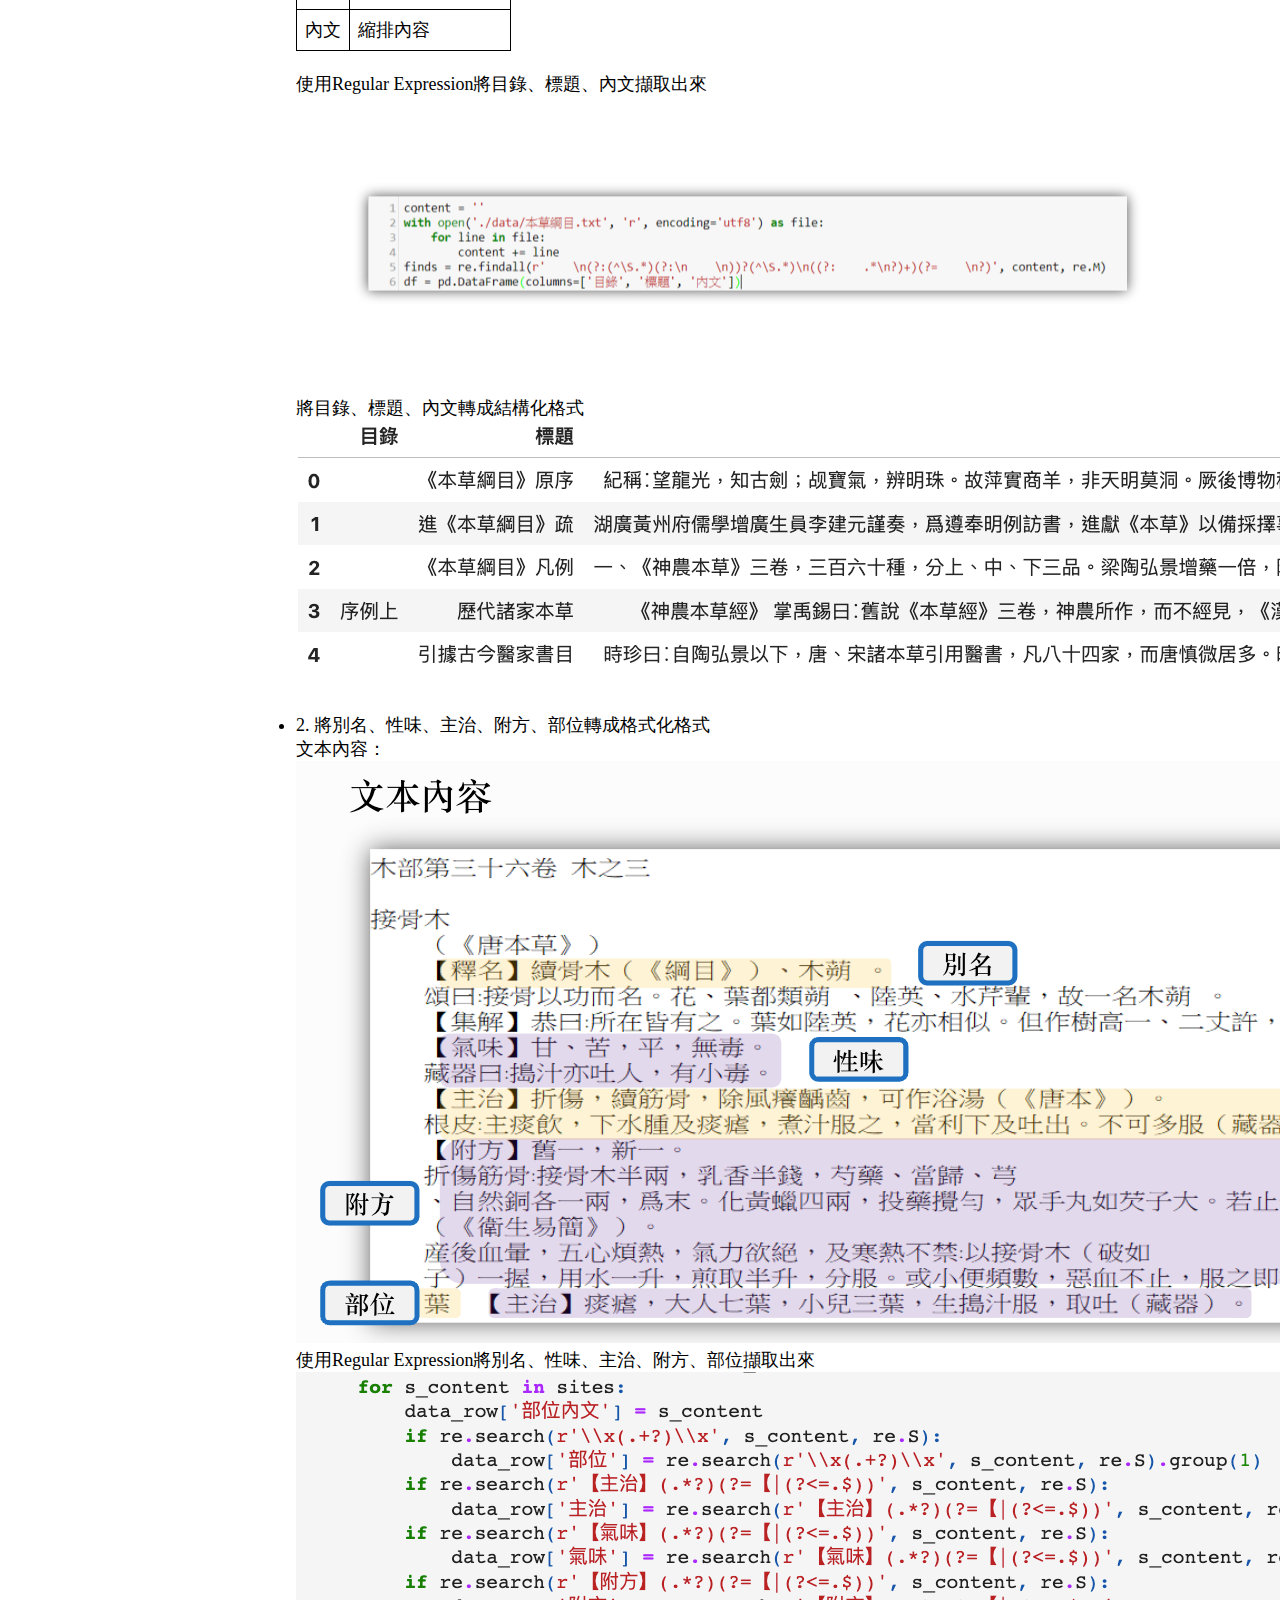
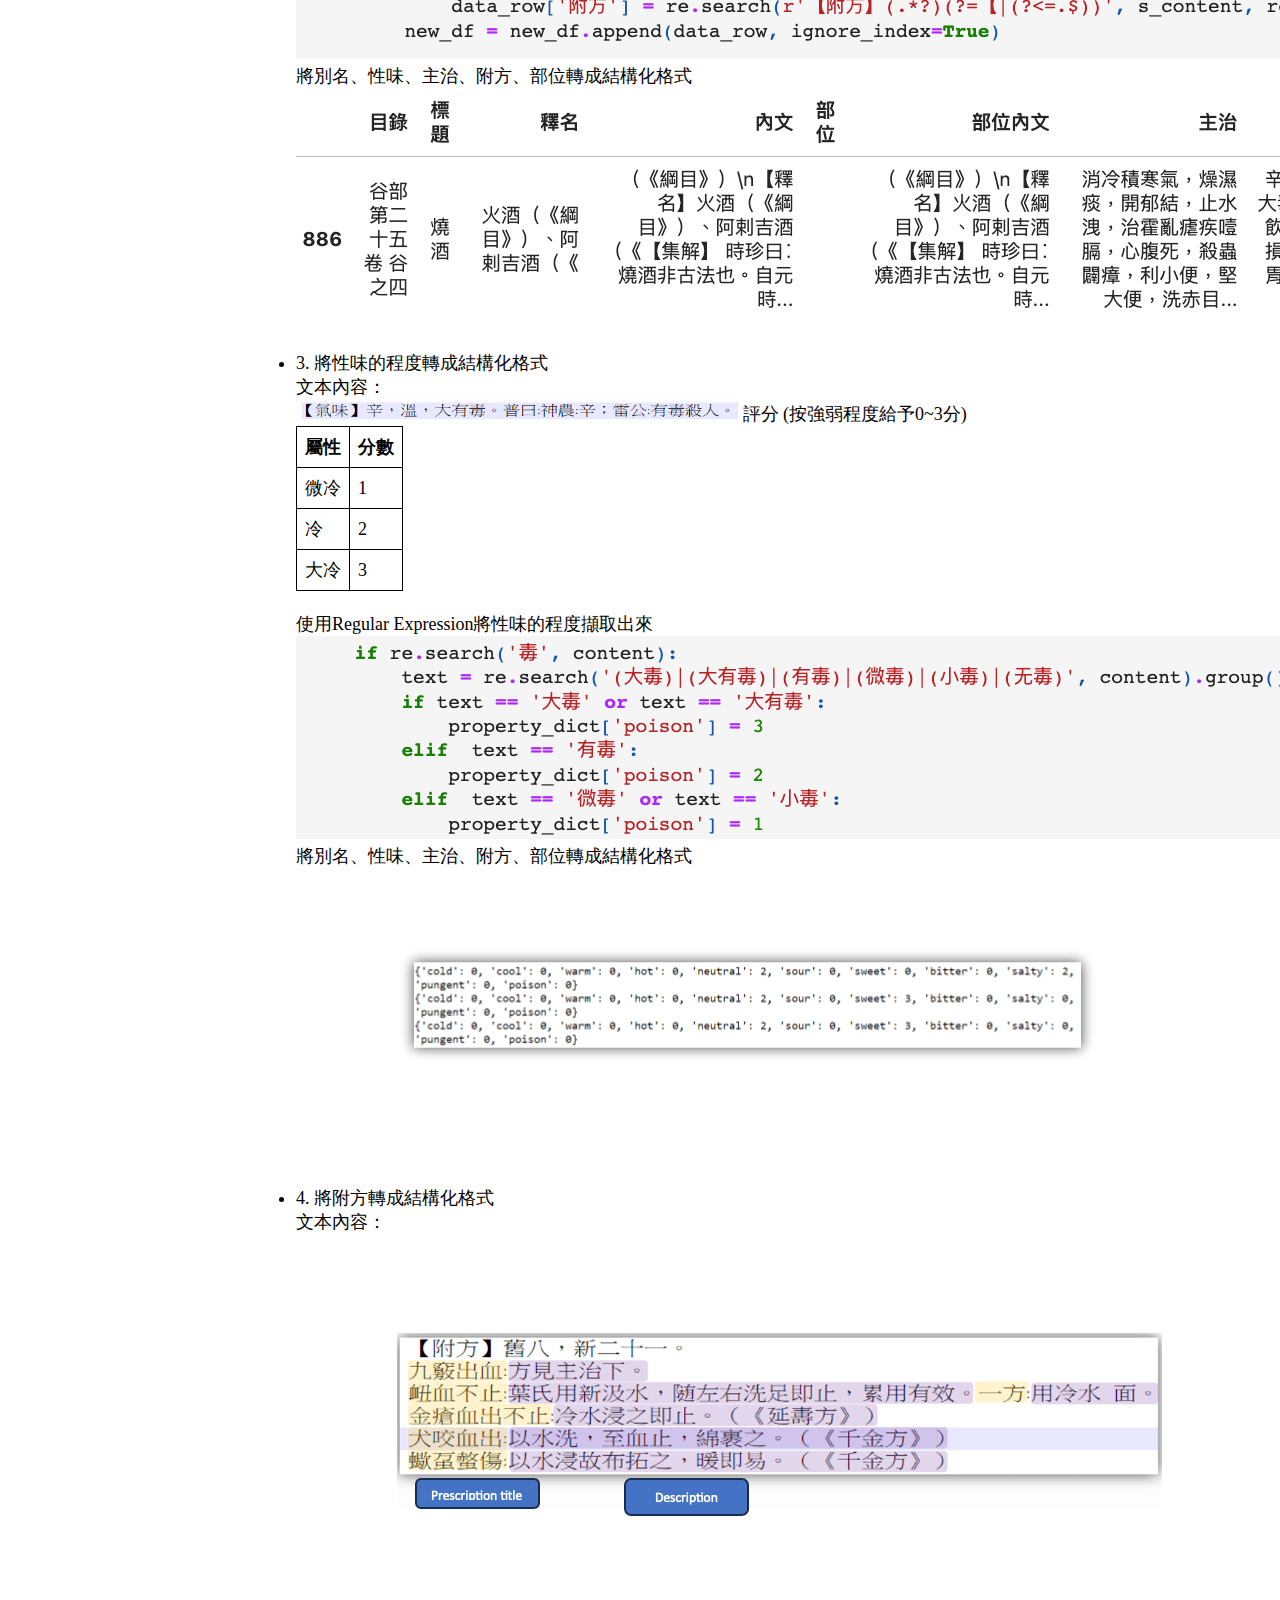
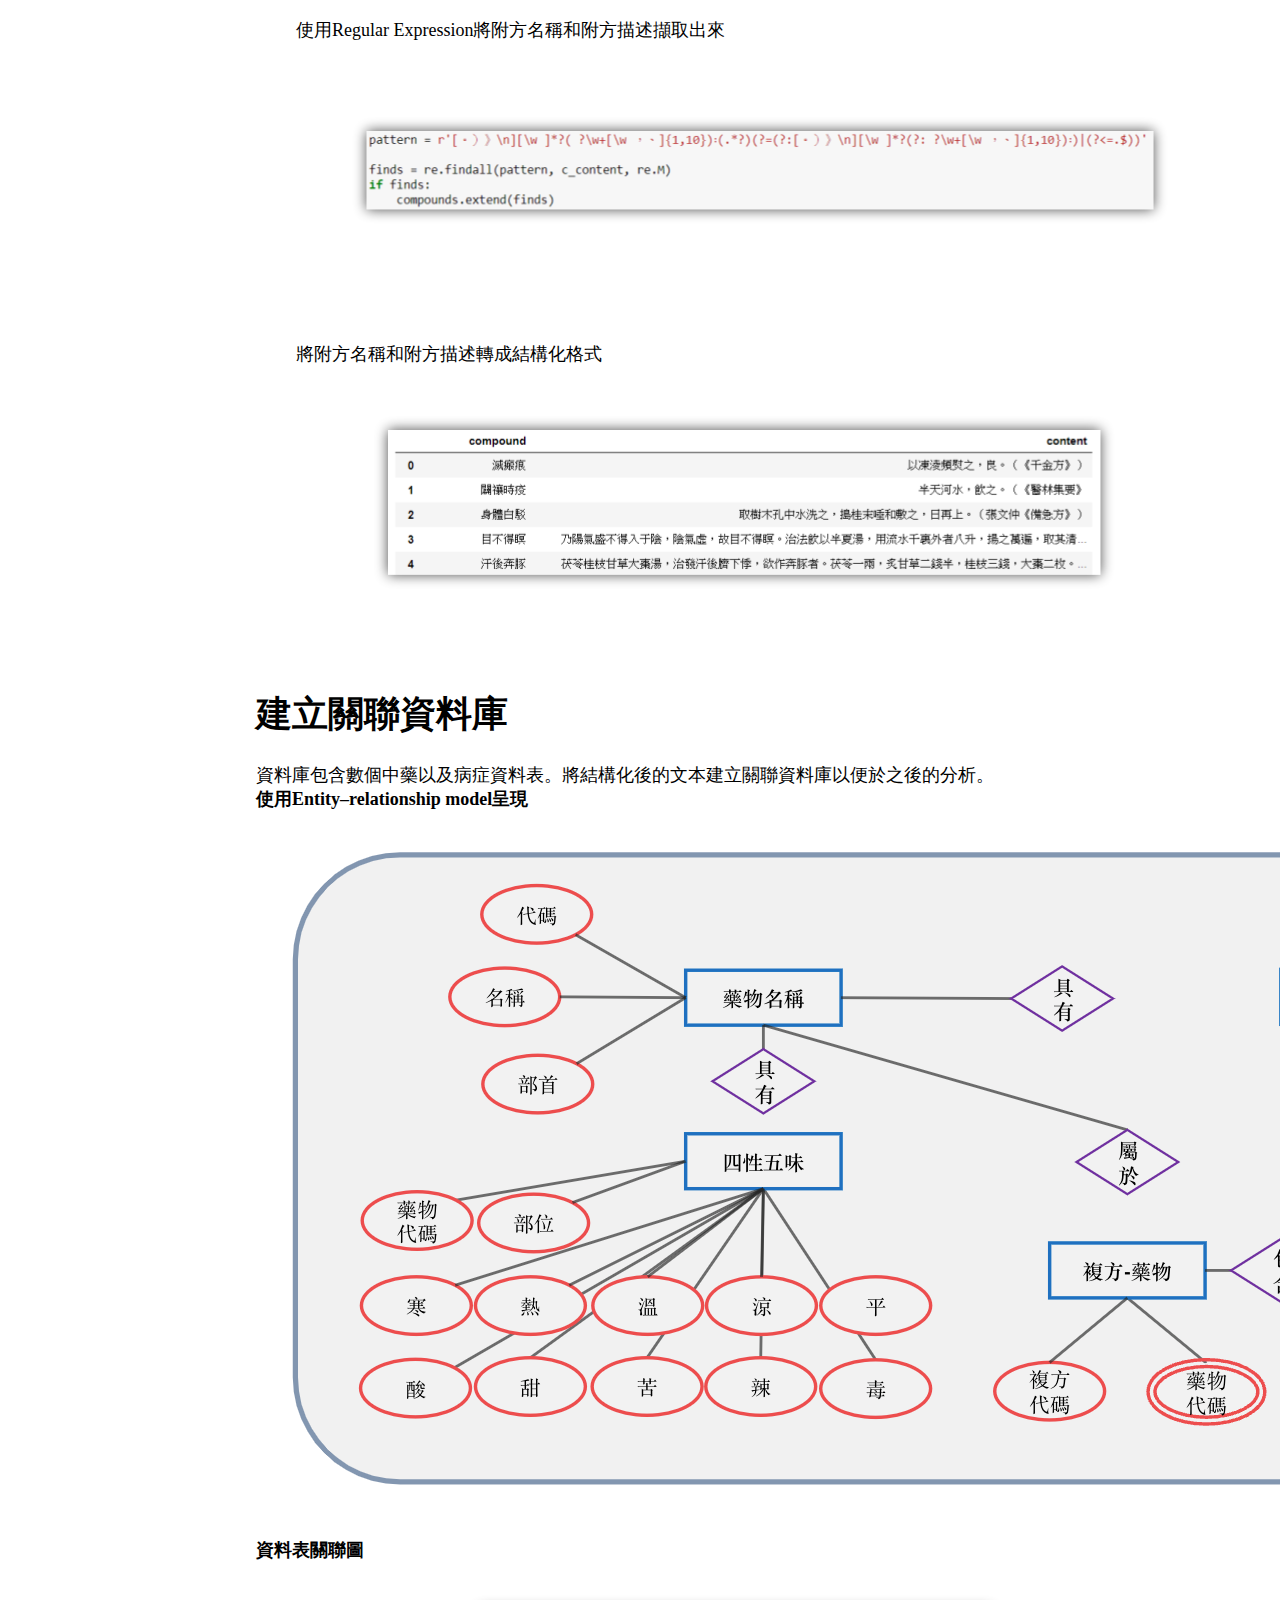
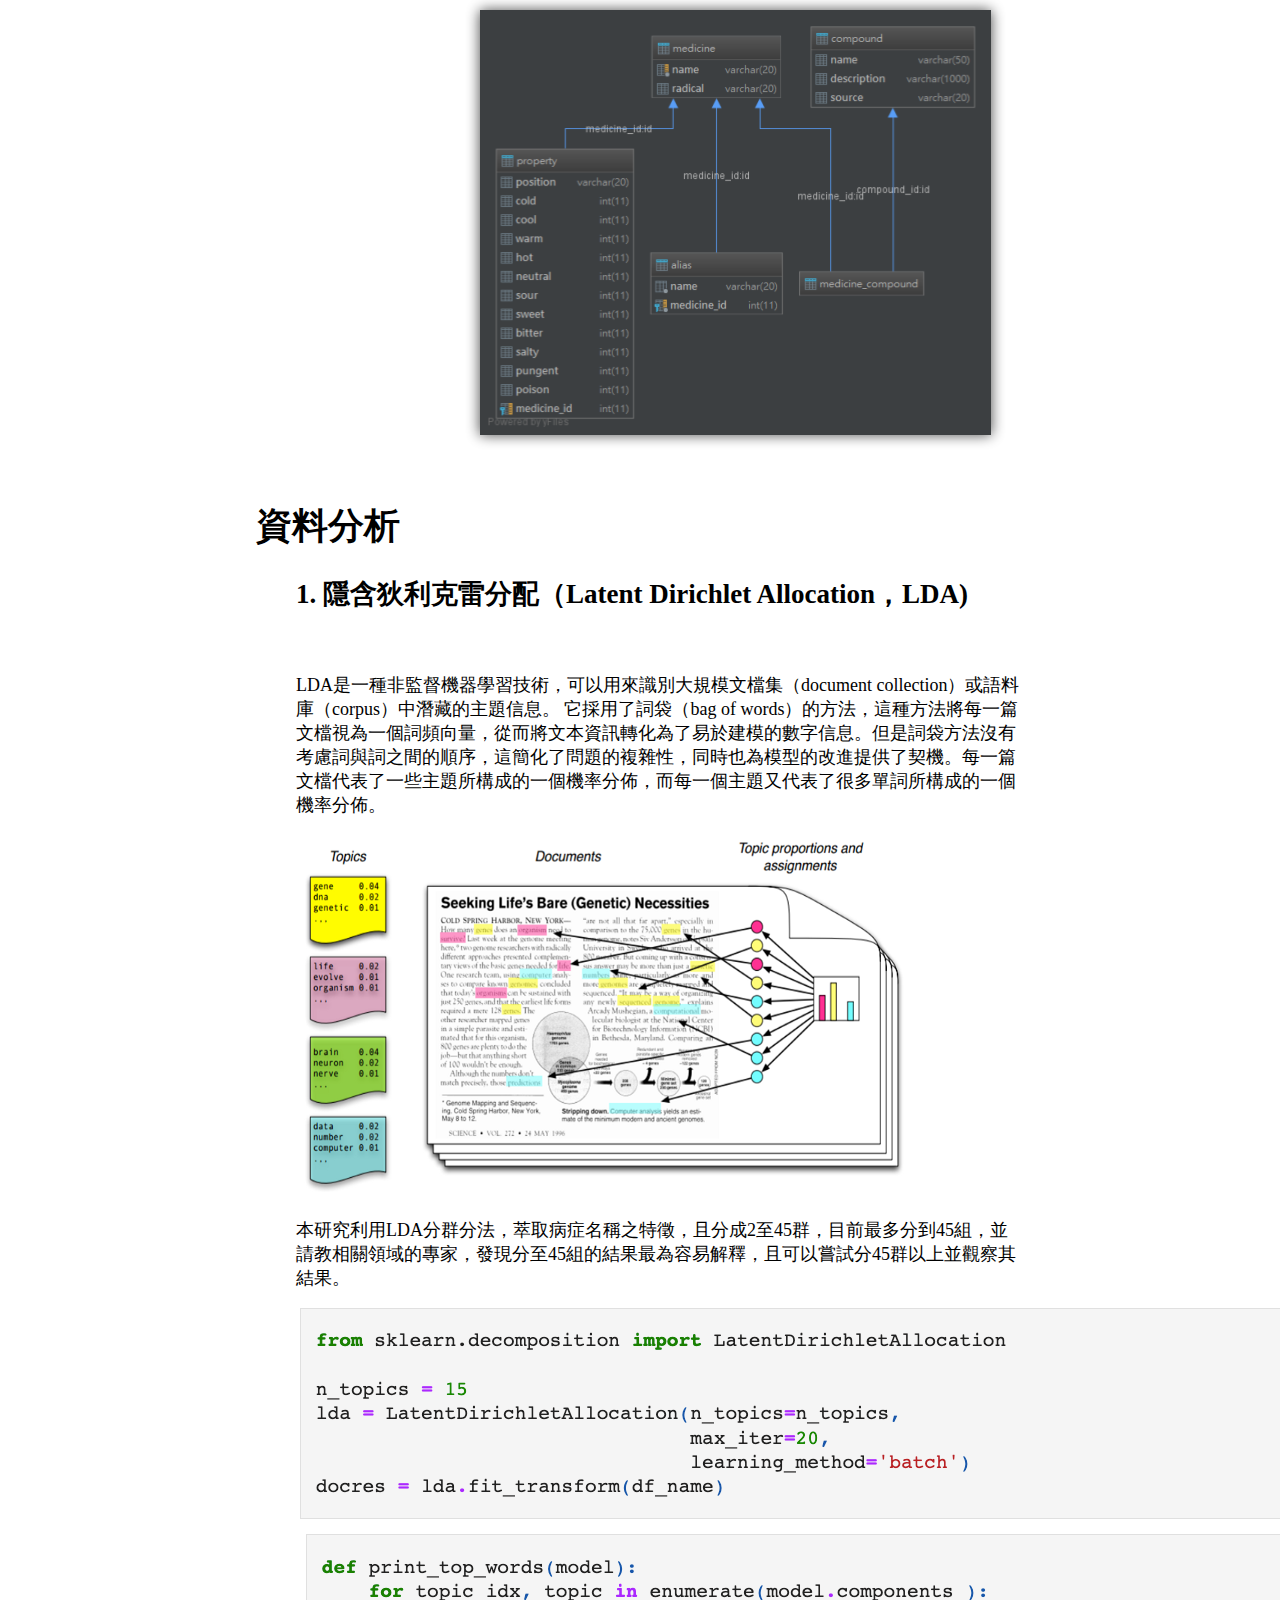
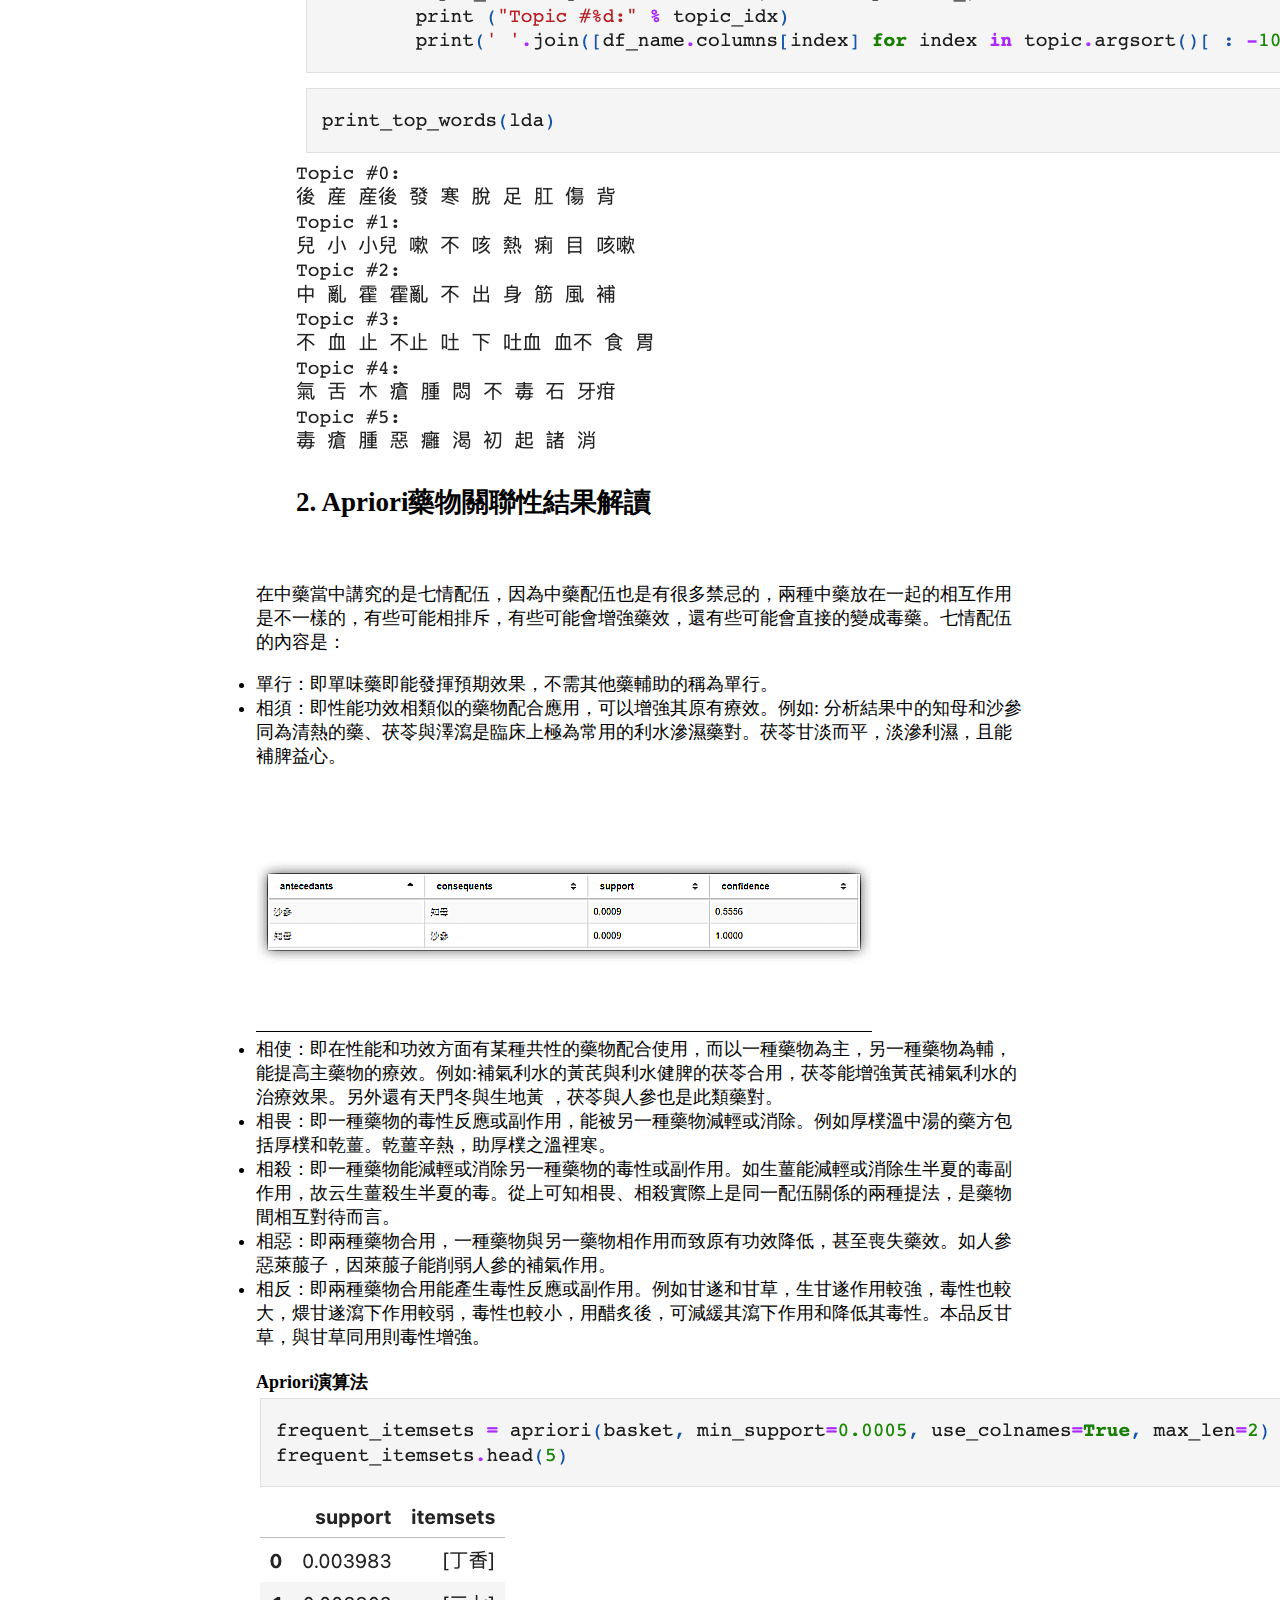
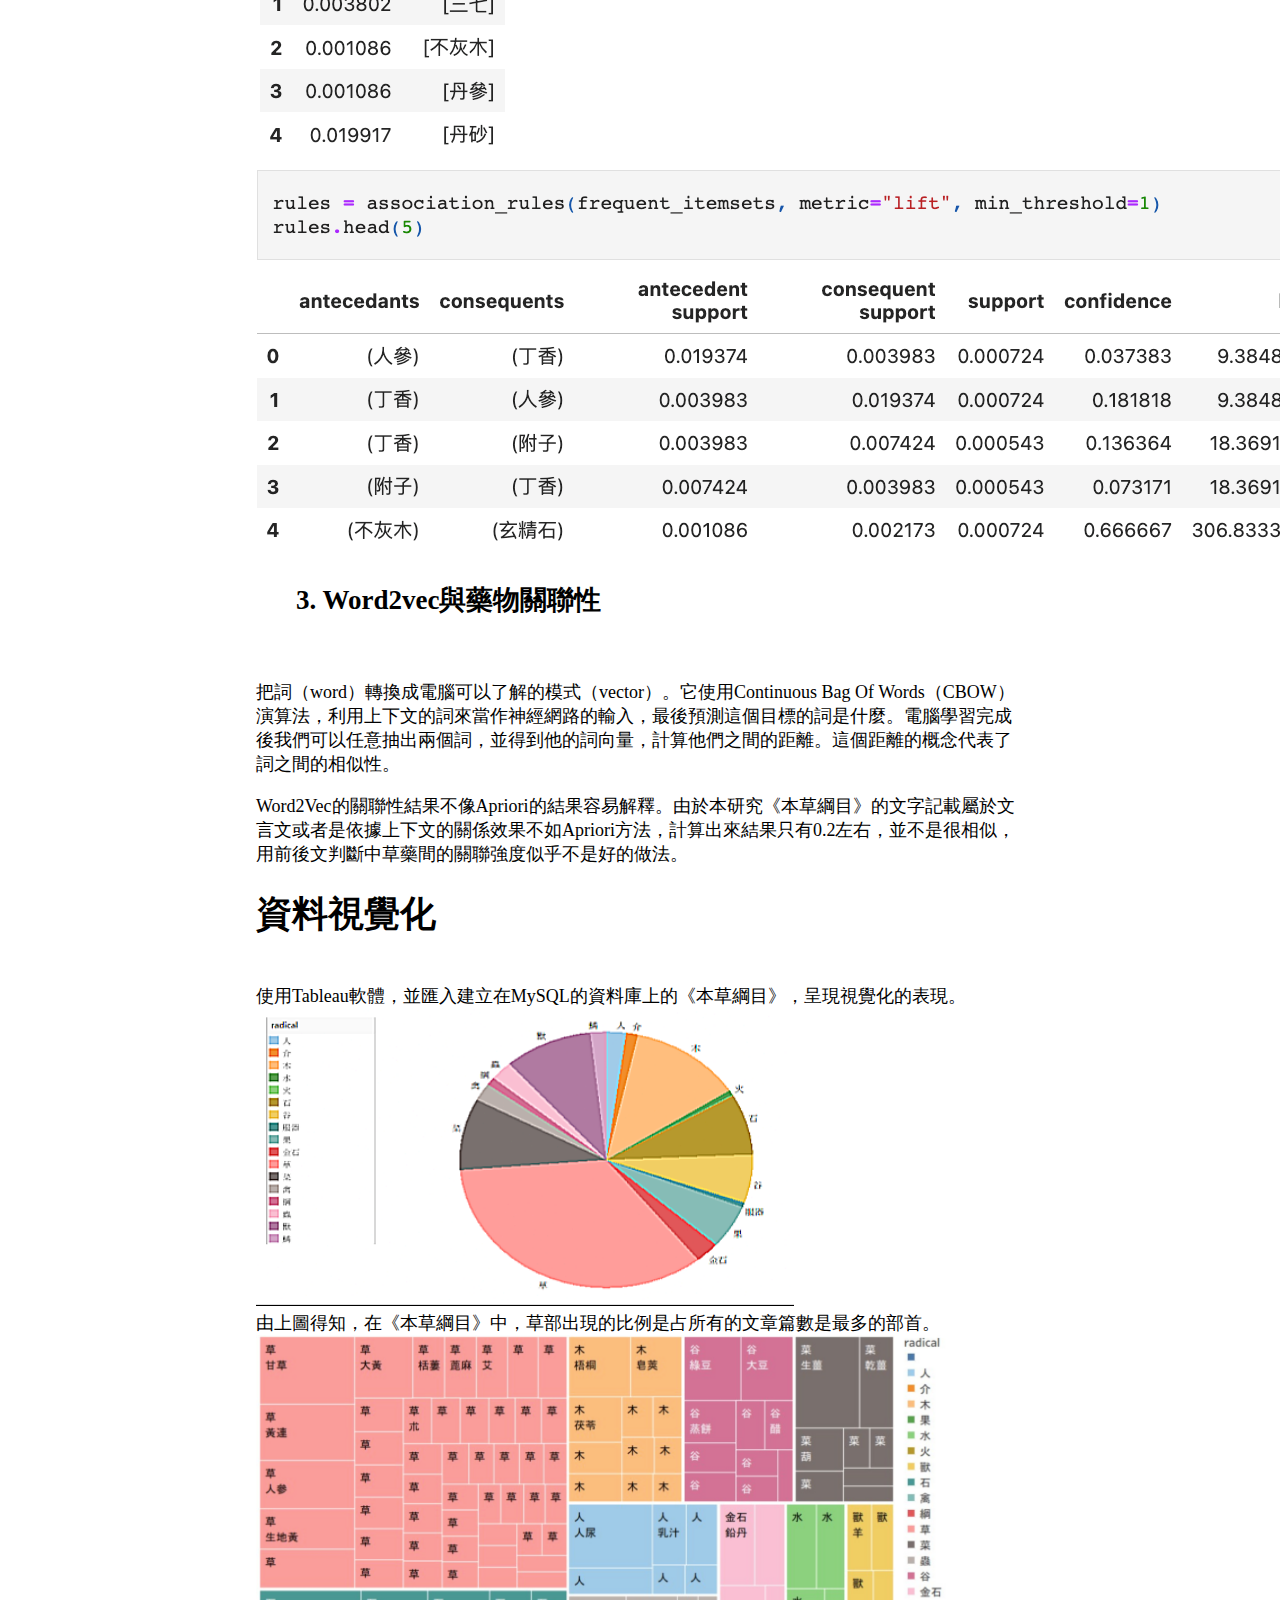
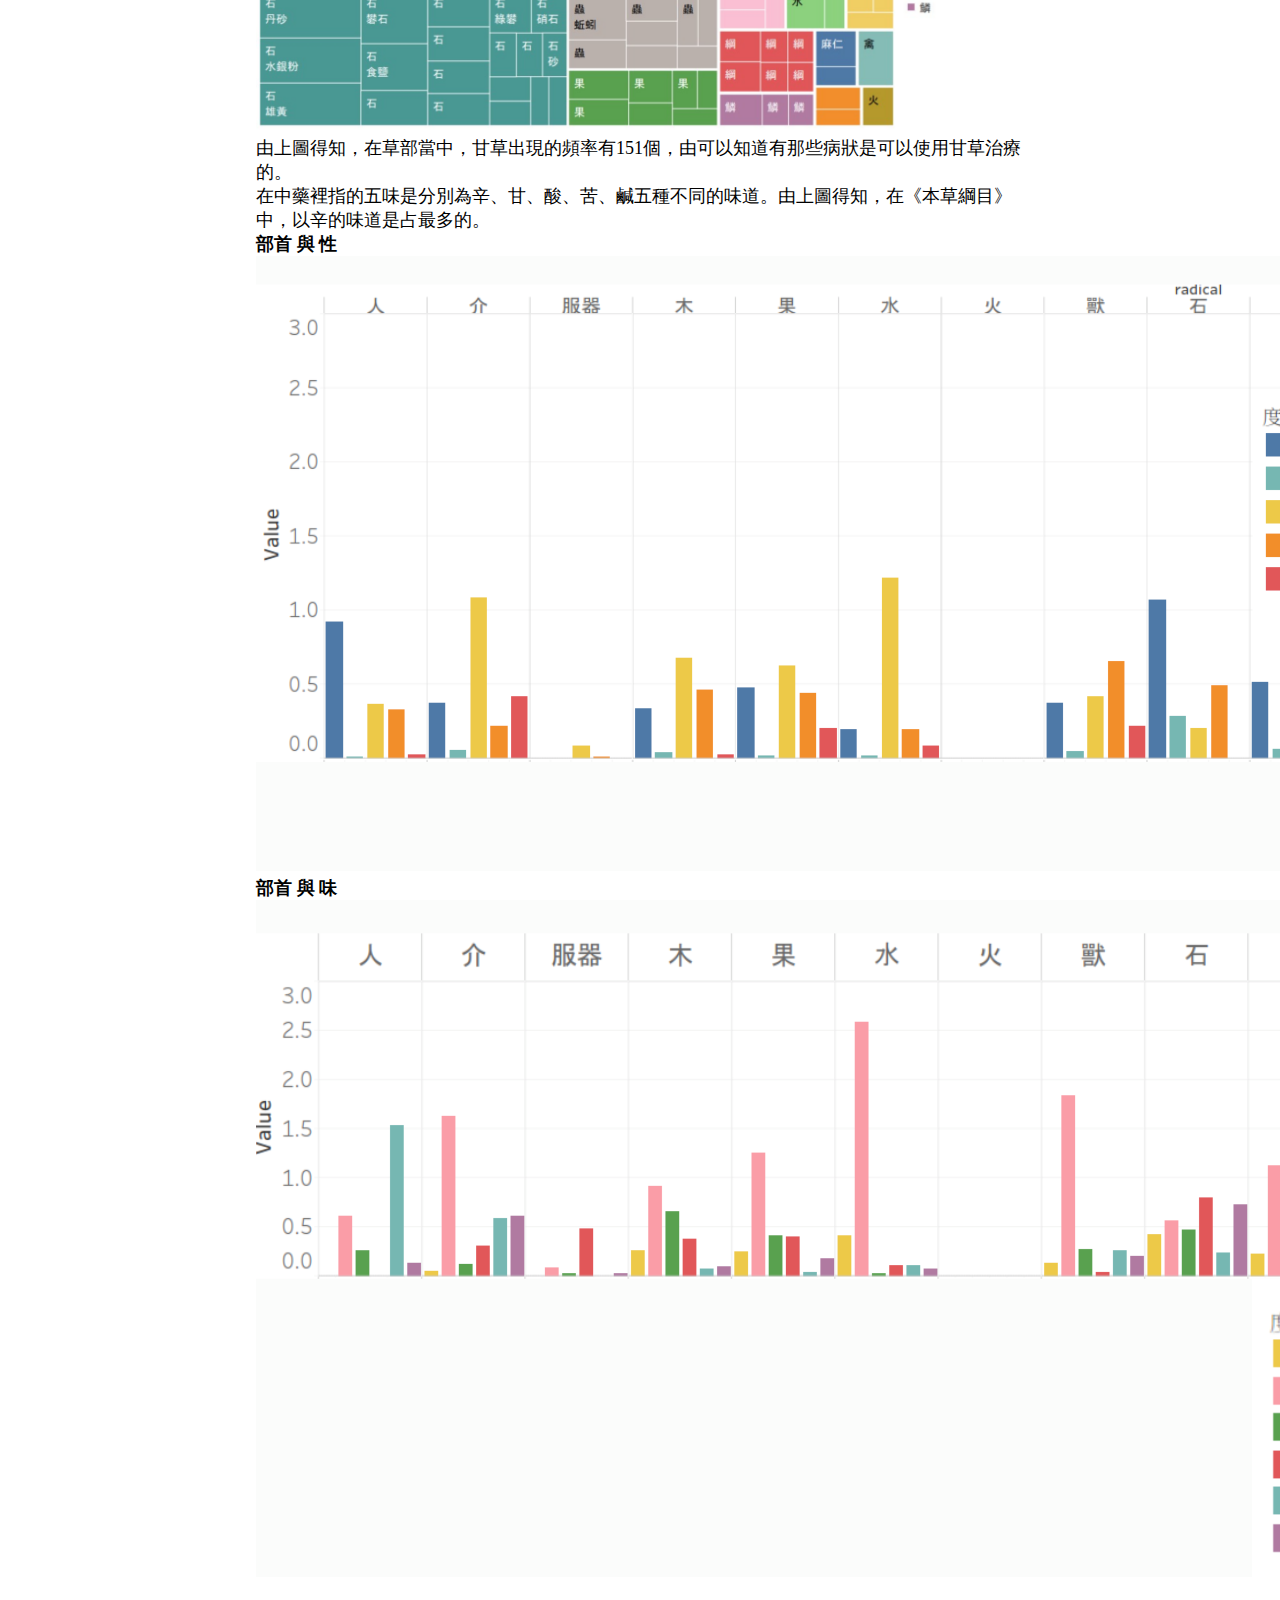
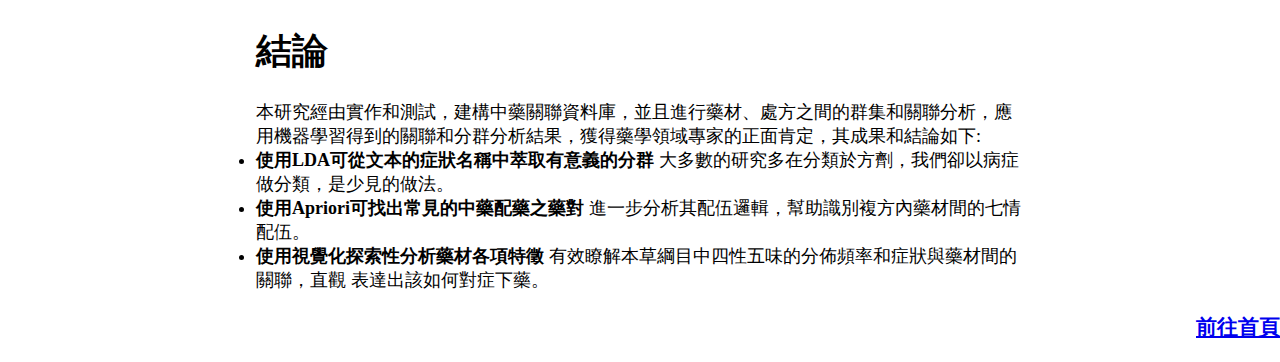
==== commit 58c52ae0: "." ====
--- a/ChineseMed.html
+++ b/ChineseMed.html
@@ -94,7 +94,7 @@
         <li>
             2. 將別名、性味、主治、附方、部位轉成格式化格式<br>
             文本內容：<br>
-            <img src="convert-aliases.png", alt="convert aliases", style="width: 100%; height: auto;"> <br>
+            <img src="convert-aliases.png", alt="convert aliases"> <br>
             使用Regular Expression將別名、性味、主治、附方、部位擷取出來
             <br>
             <img src="regex-extract-aliases.png", alt="use regex to extract aliases"> <br>
@@ -137,7 +137,7 @@
         <li>
             4. 將附方轉成結構化格式<br>
             文本內容：<br>
-            <img src="format-prescription.png", alt="prescription formatting" width=700 height="300"><br>
+            <img src="format-prescription.png", alt="prescription formatting"><br>
             使用Regular Expression將附方名稱和附方描述擷取出來<br>
             <img src="prescription-regex.png", alt="prescription regex"><br>
             將附方名稱和附方描述轉成結構化格式<br>
@@ -150,9 +150,9 @@
     資料庫包含數個中藥以及病症資料表。將結構化後的文本建立關聯資料庫以便於之後的分析。
     <br>
         <strong>使用Entity–relationship model呈現</strong><br>
-        <img src="er-model.png", alt="database er model", style="width: 100%; height: auto;"><br>
+        <img src="er-model.png", alt="database er model"><br>
         <strong>資料表關聯圖</strong><br>
-        <img src="db-diagram.png" alt="database relationship diagram" style="width: 100%; height: auto;"><br>
+        <img src="db-diagram.png" alt="database relationship diagram"><br>
     </p>
     <p>
     <h1>資料分析</h1>
@@ -166,8 +166,8 @@
         <p>
             本研究利用LDA分群分法，萃取病症名稱之特徵，且分成2至45群，目前最多分到45組，並請教相關領域的專家，發現分至45組的結果最為容易解釋，且可以嘗試分45群以上並觀察其結果。
         </p>
-        <img src="lda-python.png" alt="lda-python" style="width: 100%; height: auto;"><br>
-        <img src="lda-python2.png" alt="lda-python2" style="width: 100%; height: auto;"><br>
+        <img src="lda-python.png" alt="lda-python"><br>
+        <img src="lda-python2.png" alt="lda-python2"><br>
 
     </ul>
     <ul><h2>2. Apriori藥物關聯性結果解讀</h2><br></ul>
@@ -183,7 +183,7 @@
             </li>
         </p>
         <br>
-        <img src="apriori1.png" alt="apriori1" style="width: 70%; height: auto;"><br>
+        <img src="apriori1.png" alt="apriori1"><br>
         <li>
             相使：即在性能和功效方面有某種共性的藥物配合使用，而以一種藥物為主，另一種藥物為輔，能提高主藥物的療效。例如:補氣利水的黃芪與利水健脾的茯苓合用，茯苓能增強黃芪補氣利水的治療效果。另外還有天門冬與生地黃 ，茯苓與人參也是此類藥對。
         </li>
@@ -201,8 +201,8 @@
         </li>
         <br>
         <strong>Apriori演算法</strong>
-        <img src="apriori-python.png", alt="apriori-python", style="width: 100%; height: auto;"><br>
-        <img src="apriori-python2.png", alt="apriori-python", style="width: 100%; height: auto;"><br>
+        <img src="apriori-python.png", alt="apriori-python"><br>
+        <img src="apriori-python2.png", alt="apriori-python"><br>
 
 
     <ul><h2>3. Word2vec與藥物關聯性</h2></ul><br>
@@ -215,7 +215,7 @@
 
     <h1>資料視覺化</h1><br>
     使用Tableau軟體，並匯入建立在MySQL的資料庫上的《本草綱目》，呈現視覺化的表現。<br>
-    <img src="pie-chart.png" alt="pie chart" style="width: 50%; height: auto;"><br>
+    <img src="pie-chart.png" alt="pie chart" style="width: 70%; height: auto;"><br>
     由上圖得知，在《本草綱目》中，草部出現的比例是占所有的文章篇數是最多的部首。
     <br>
     <img src="grid-chart.png" alt="grid chart" style="width: 90%; height: auto;><br>
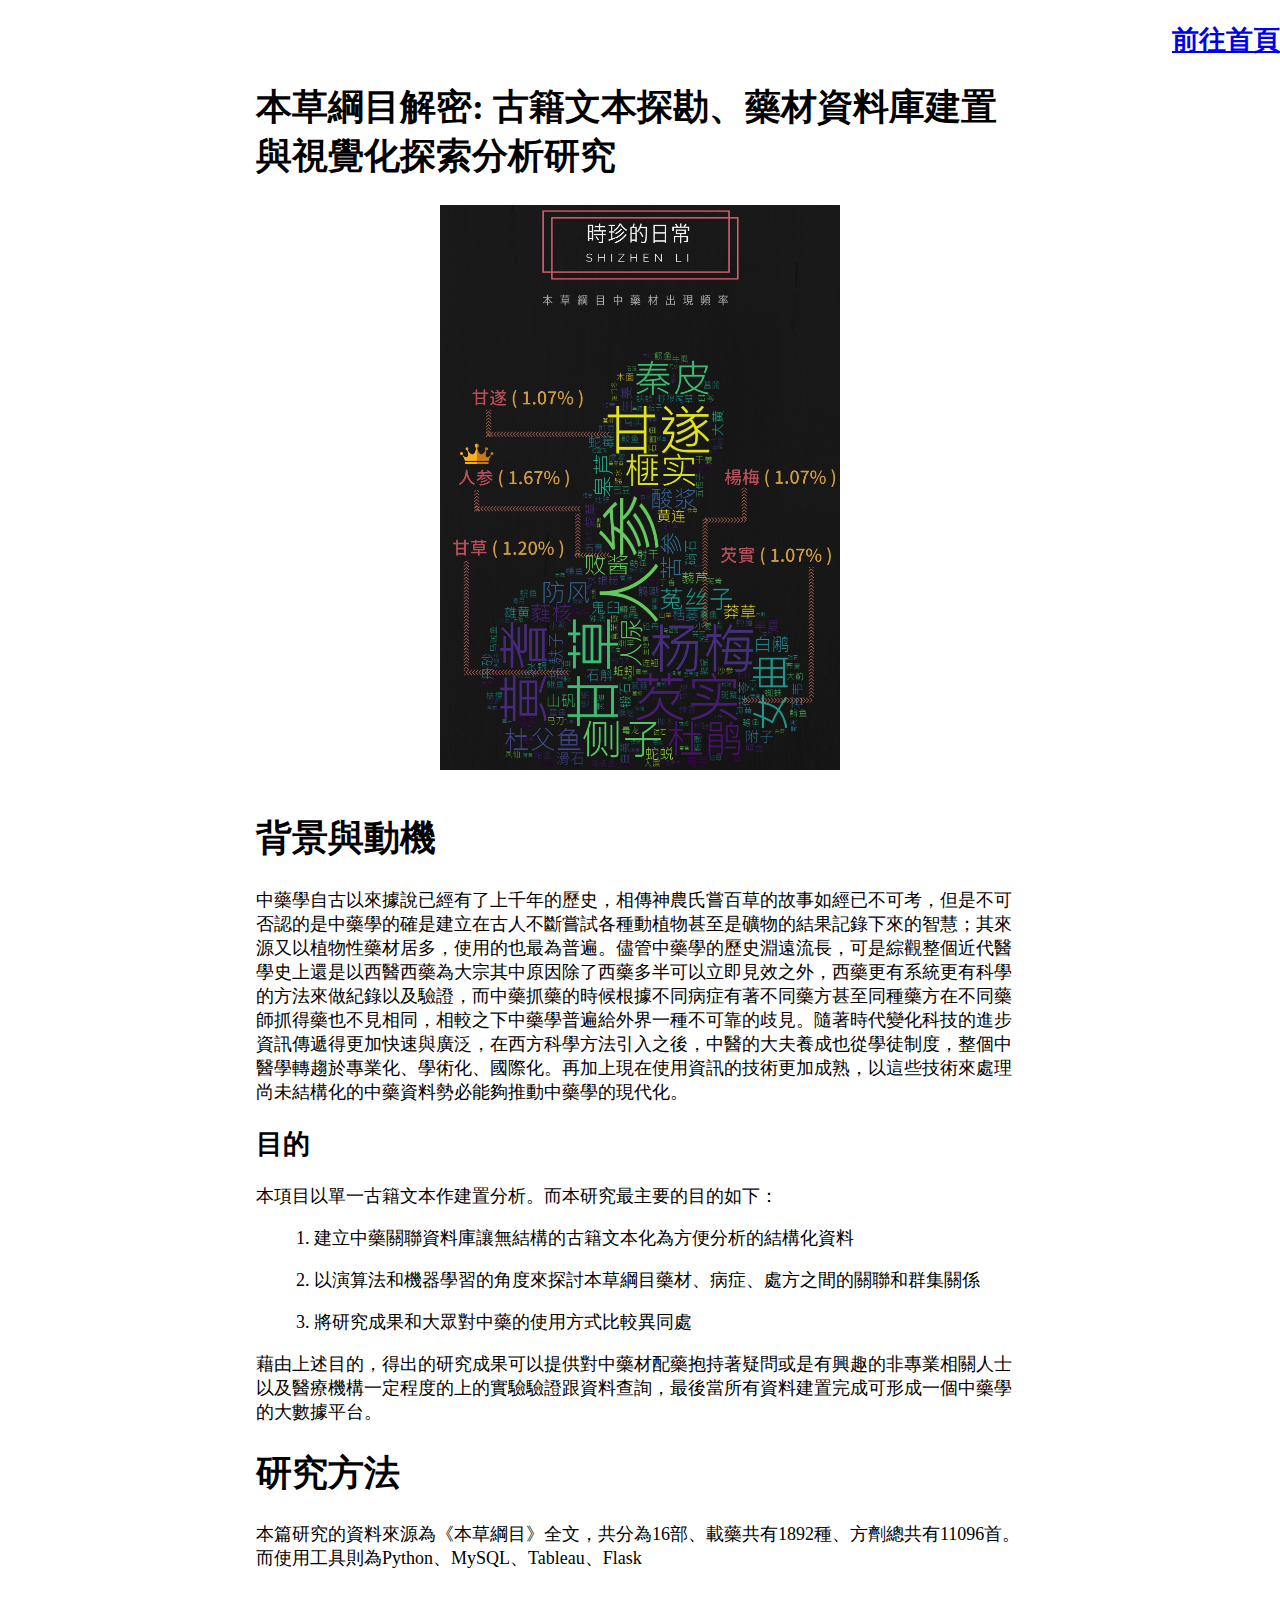
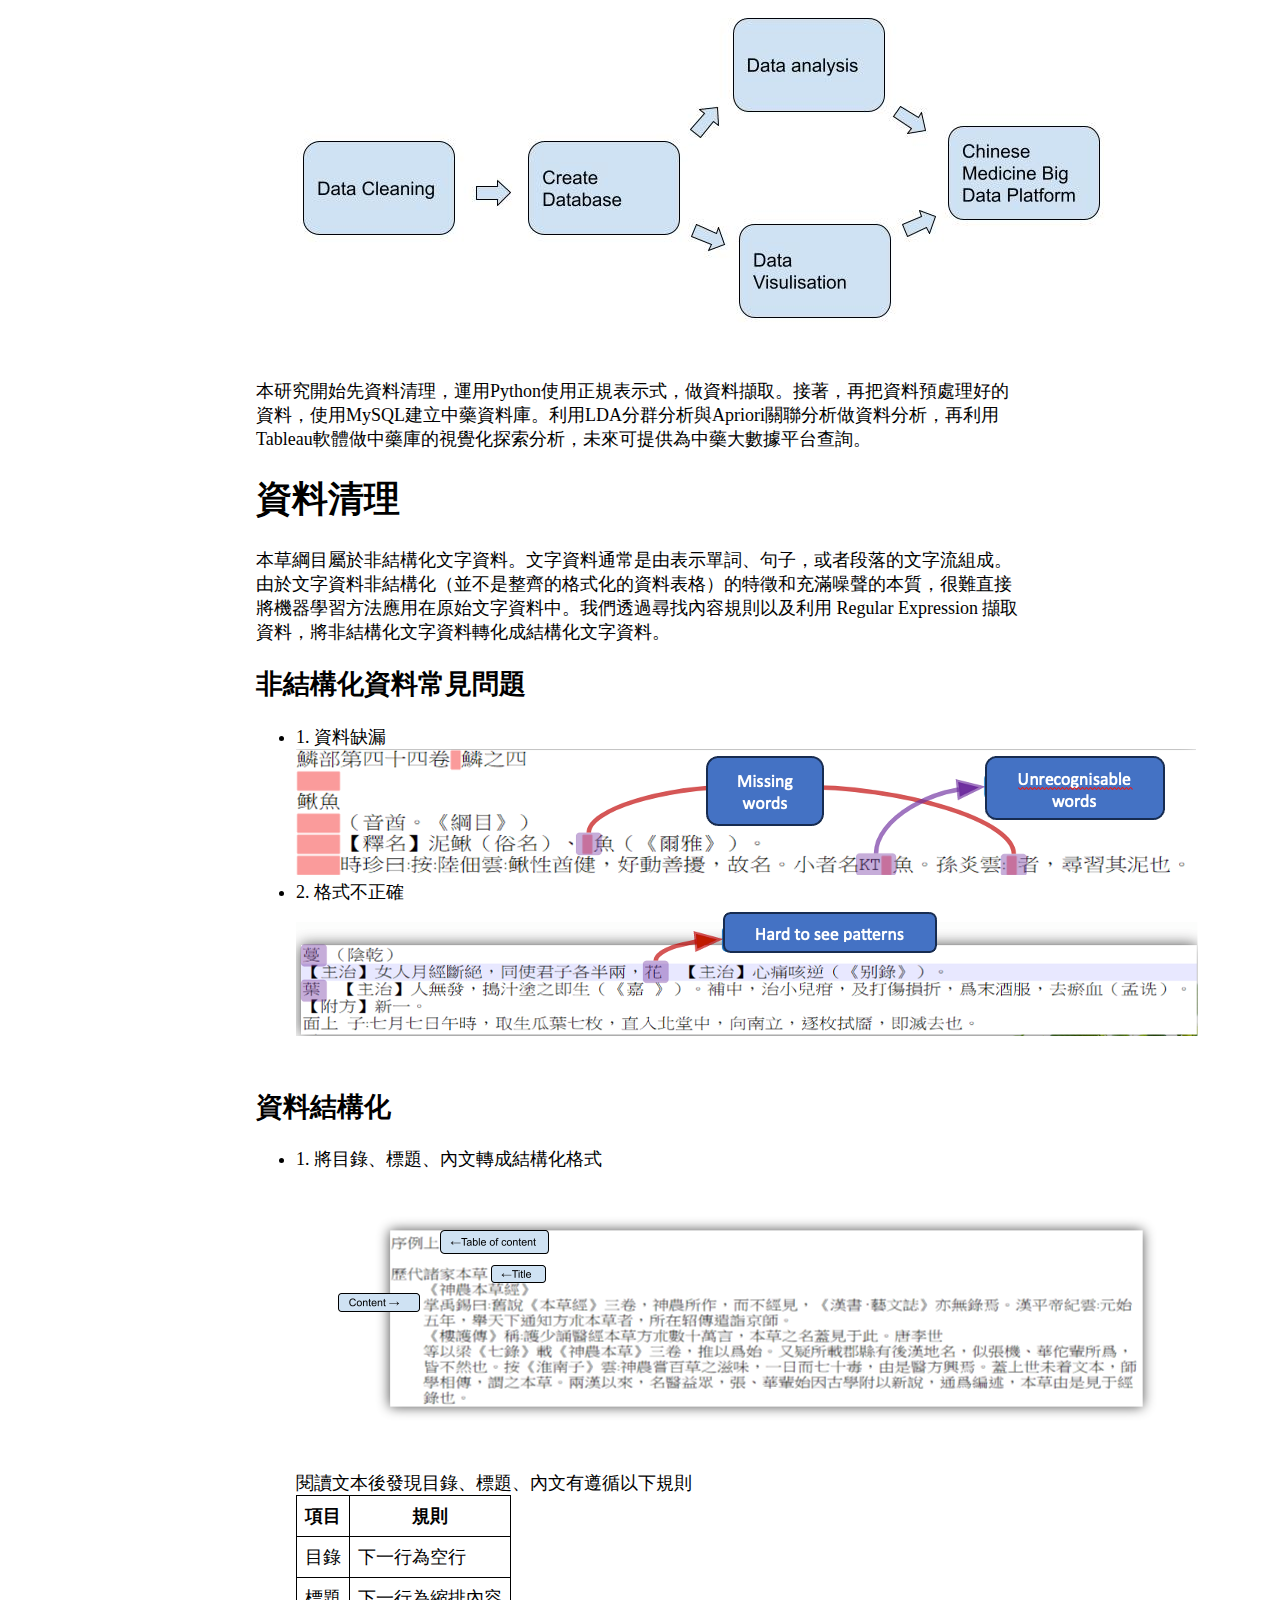
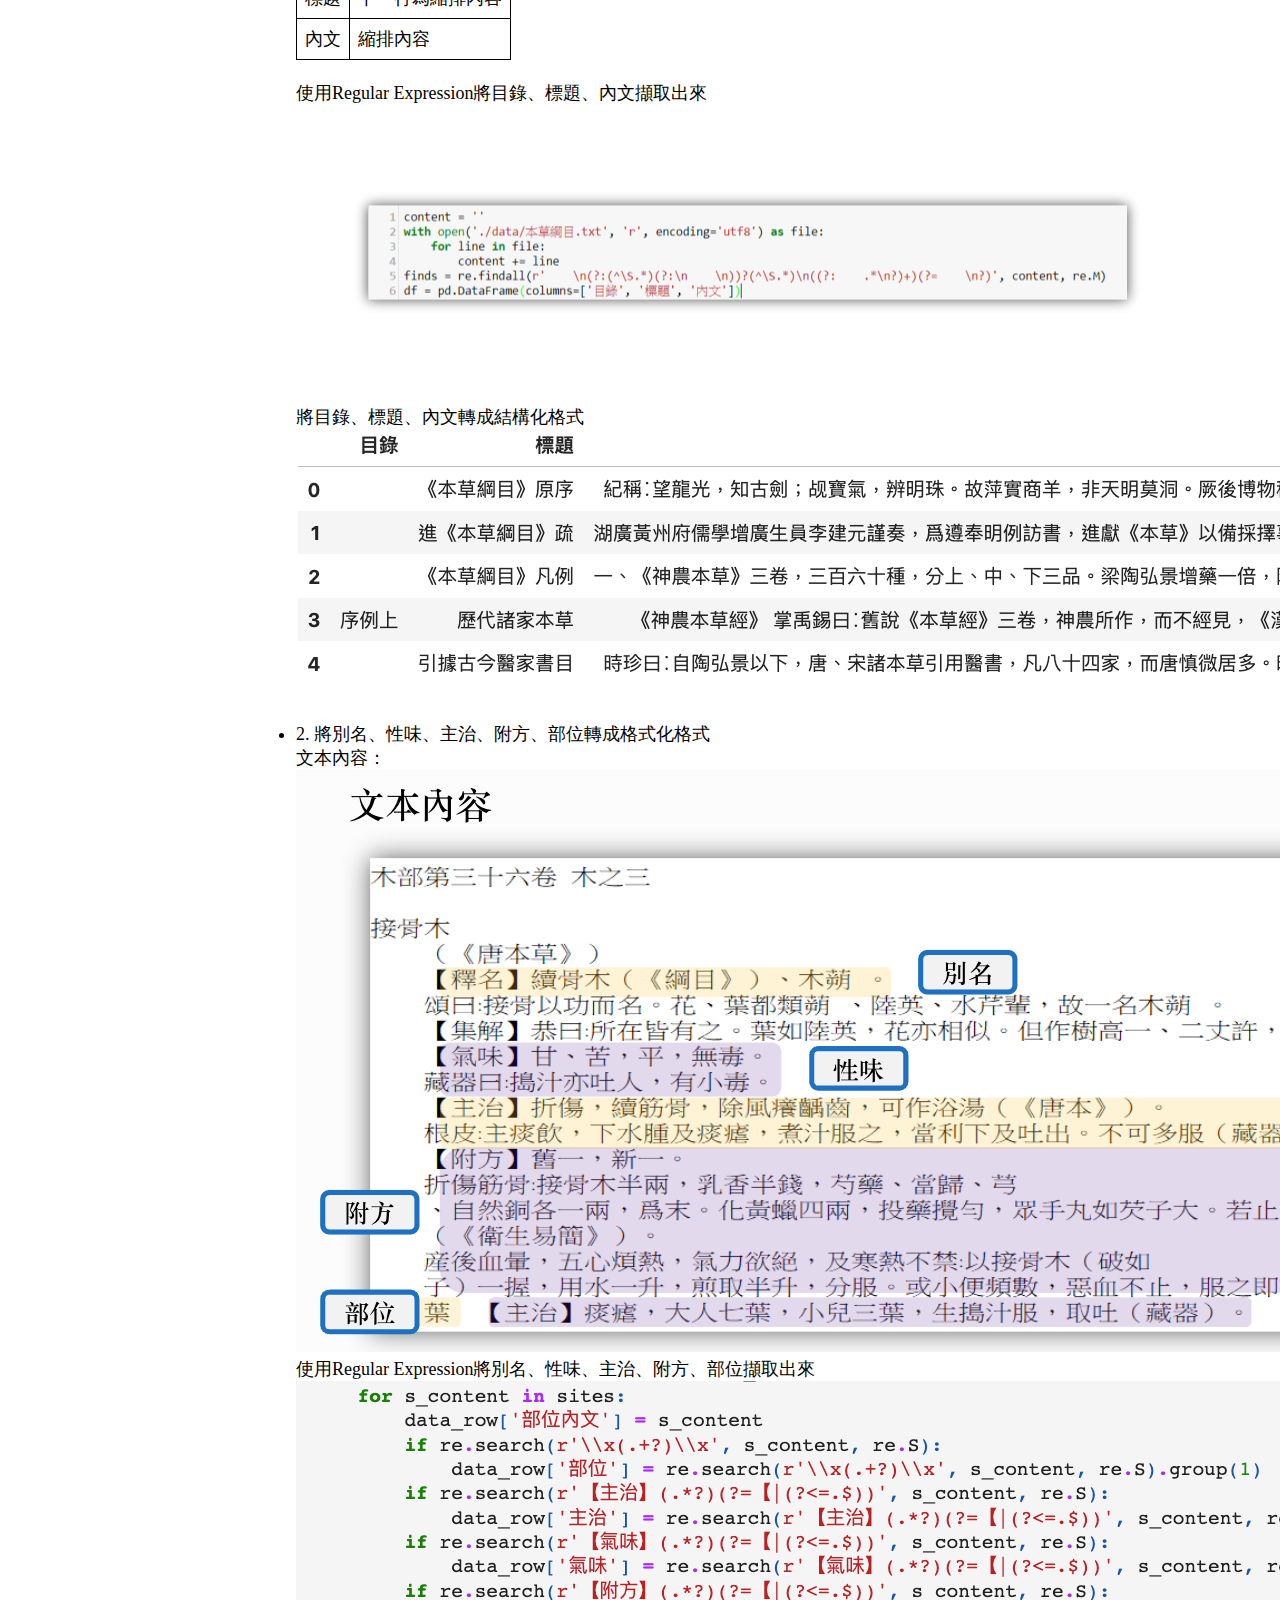
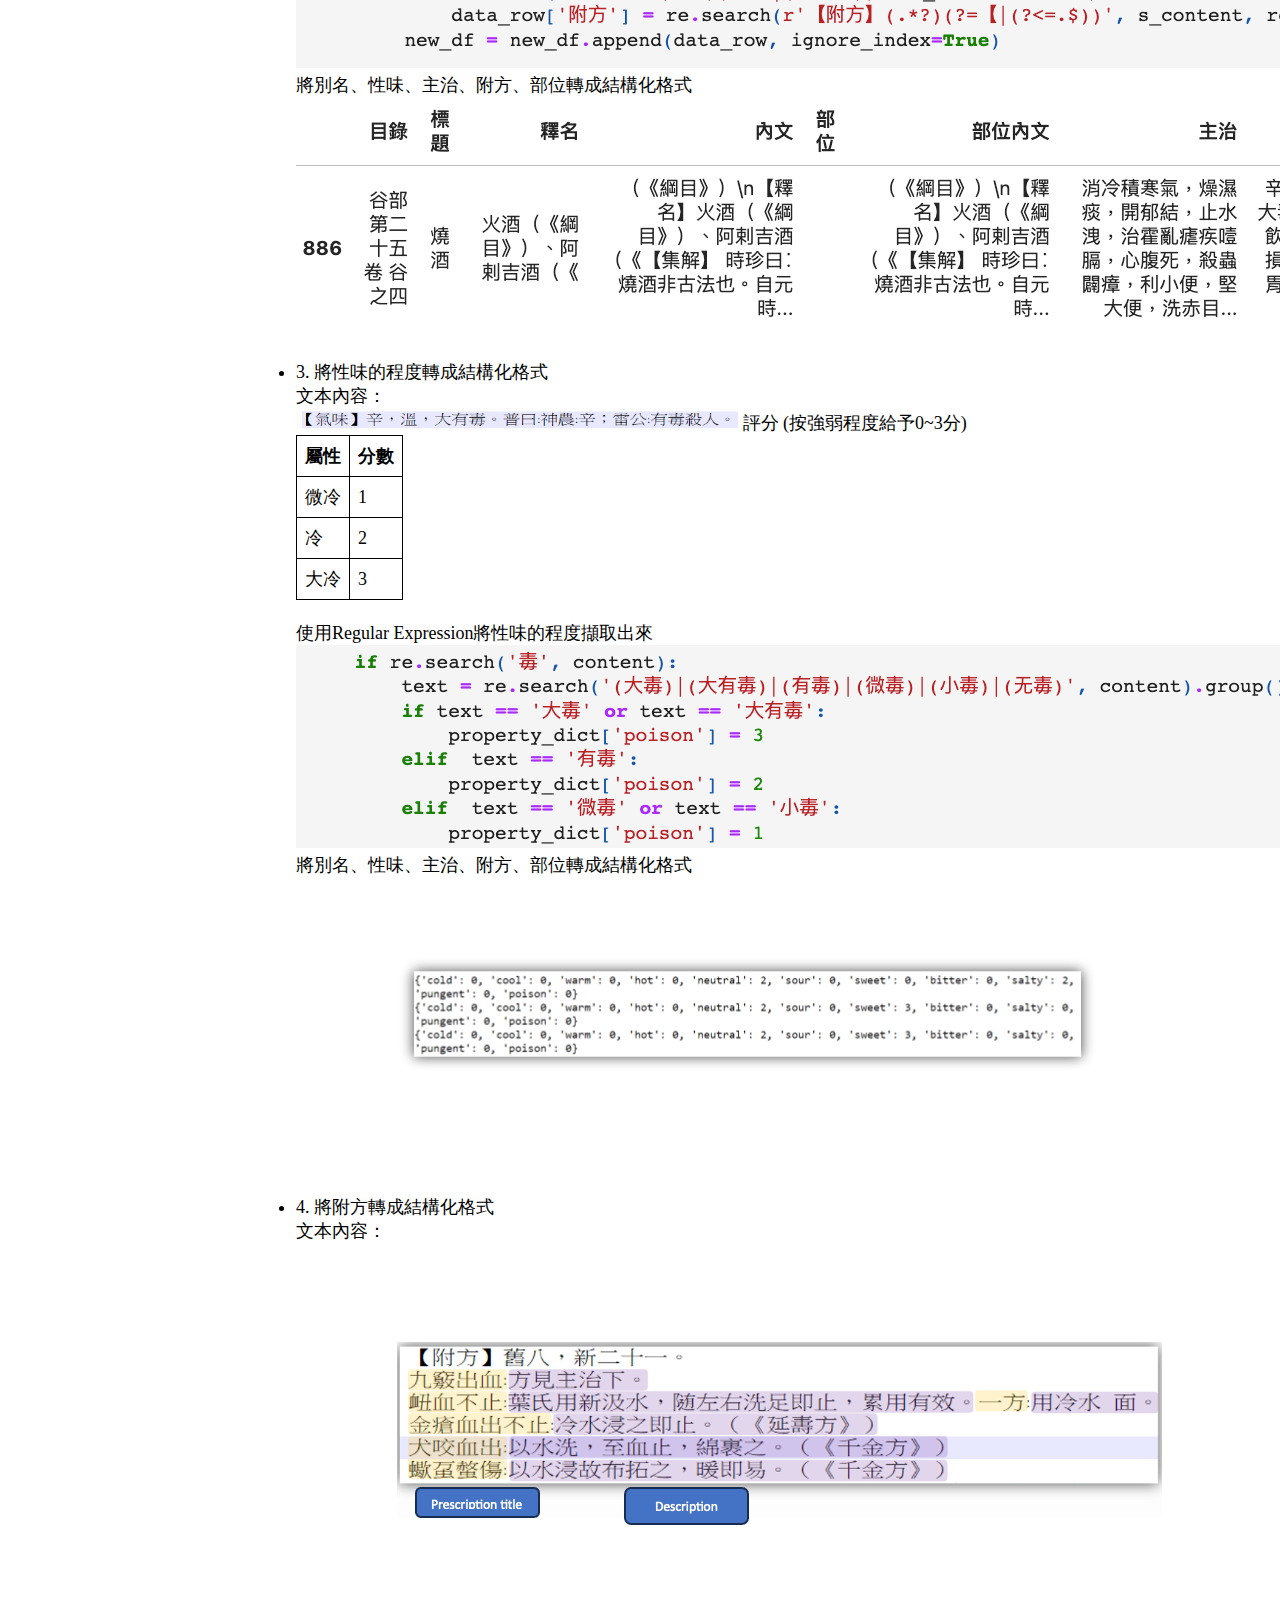
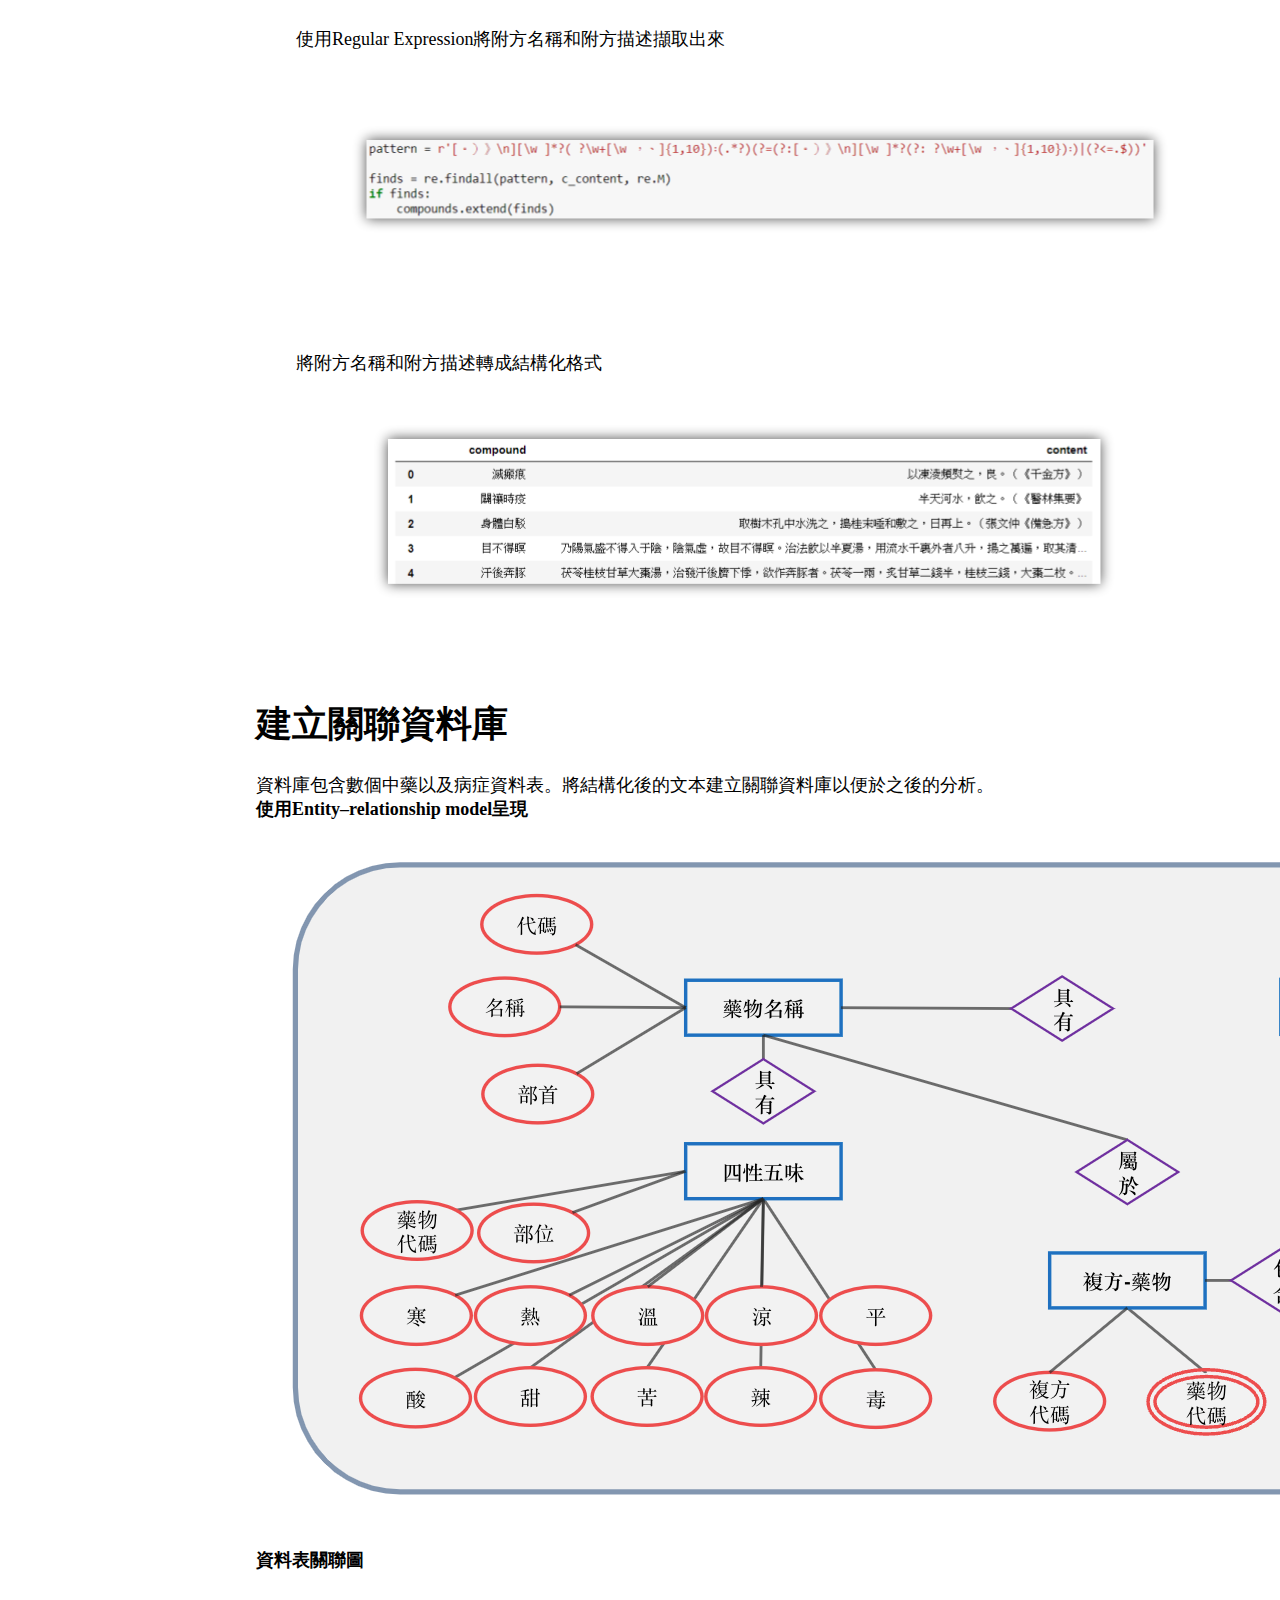
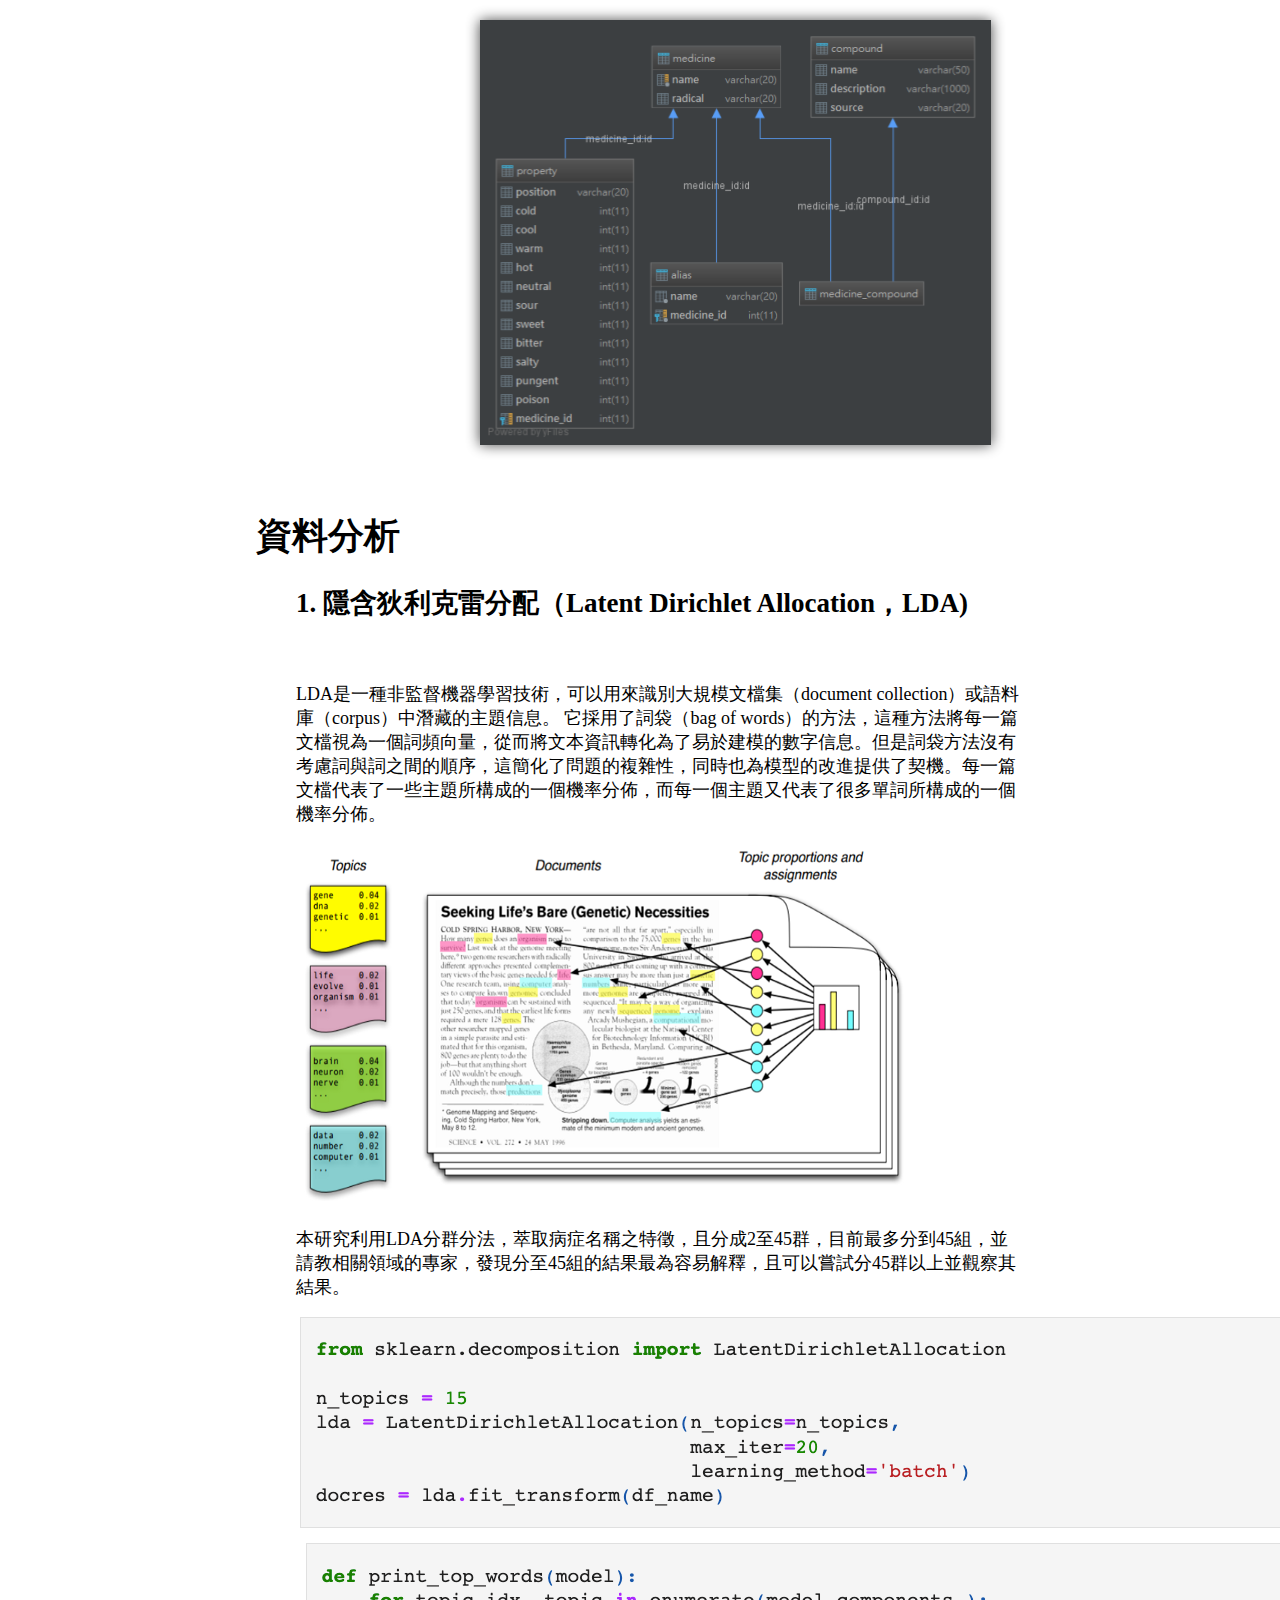
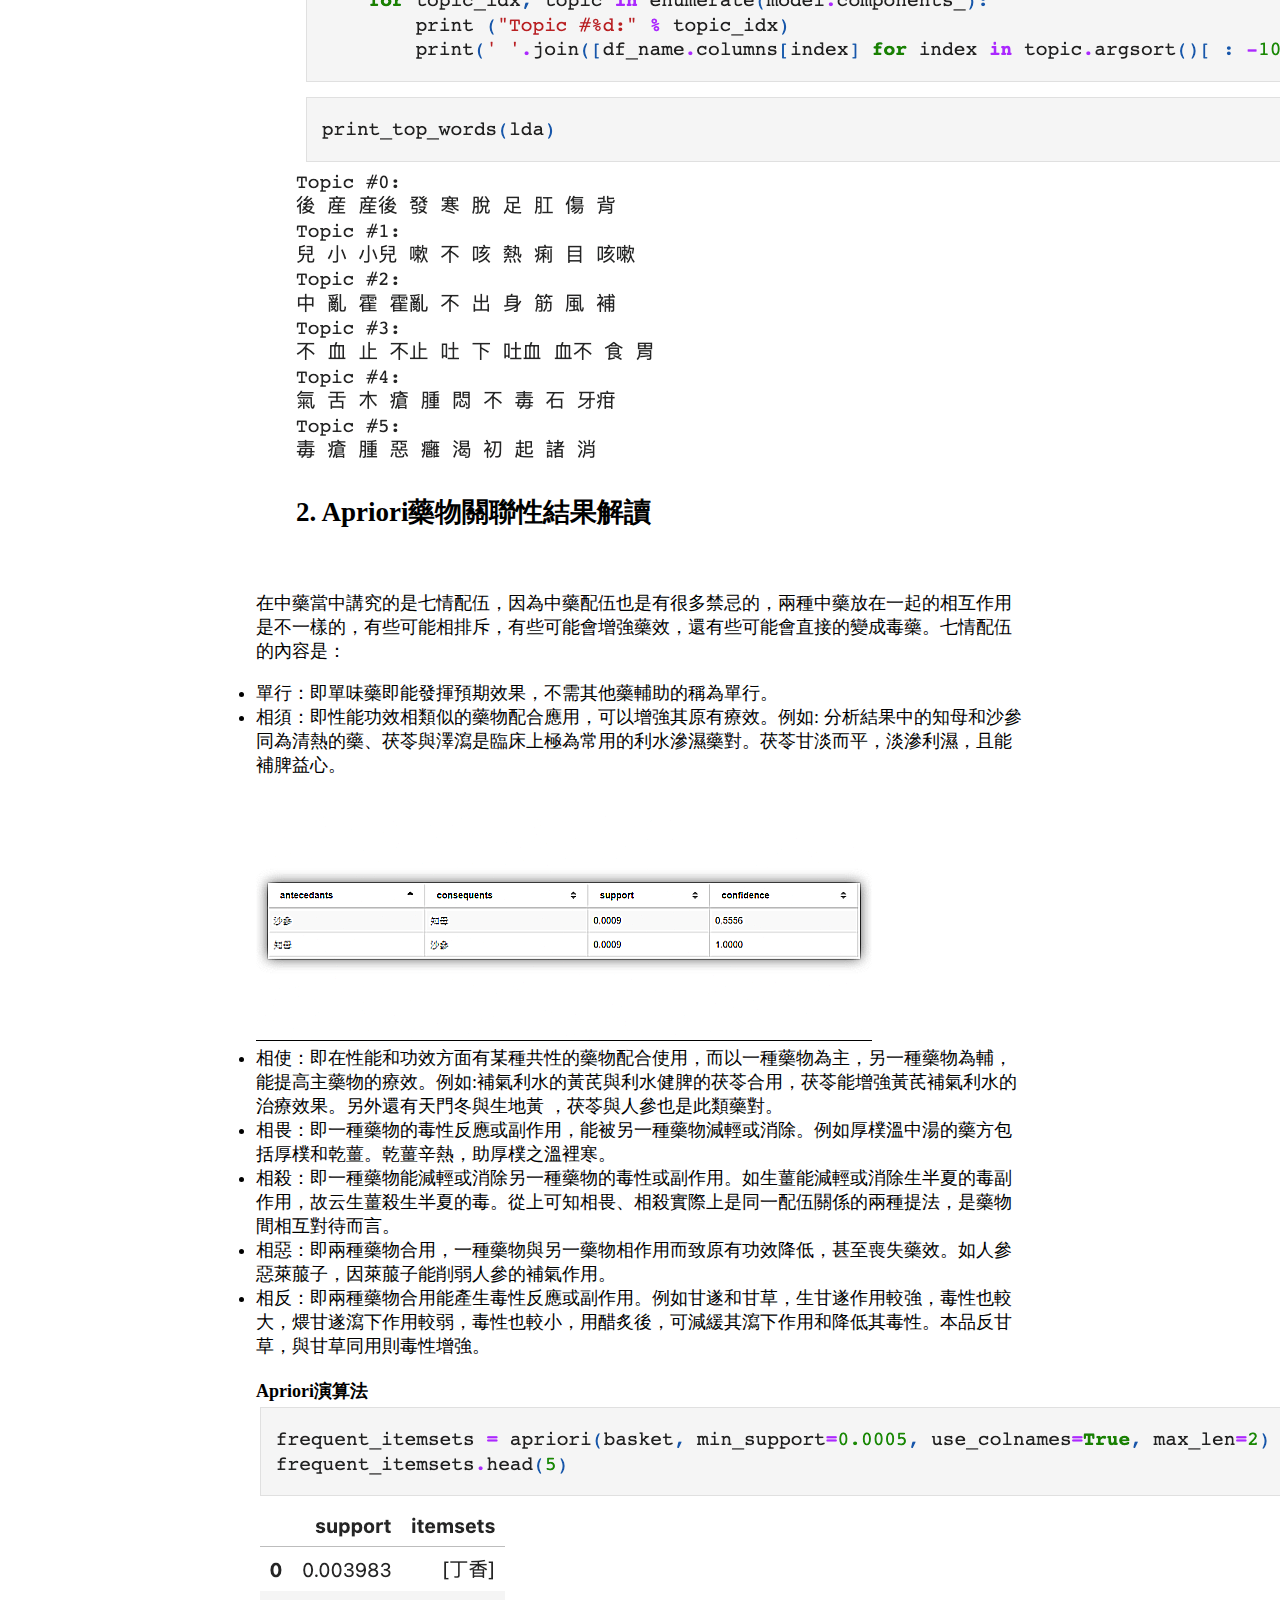
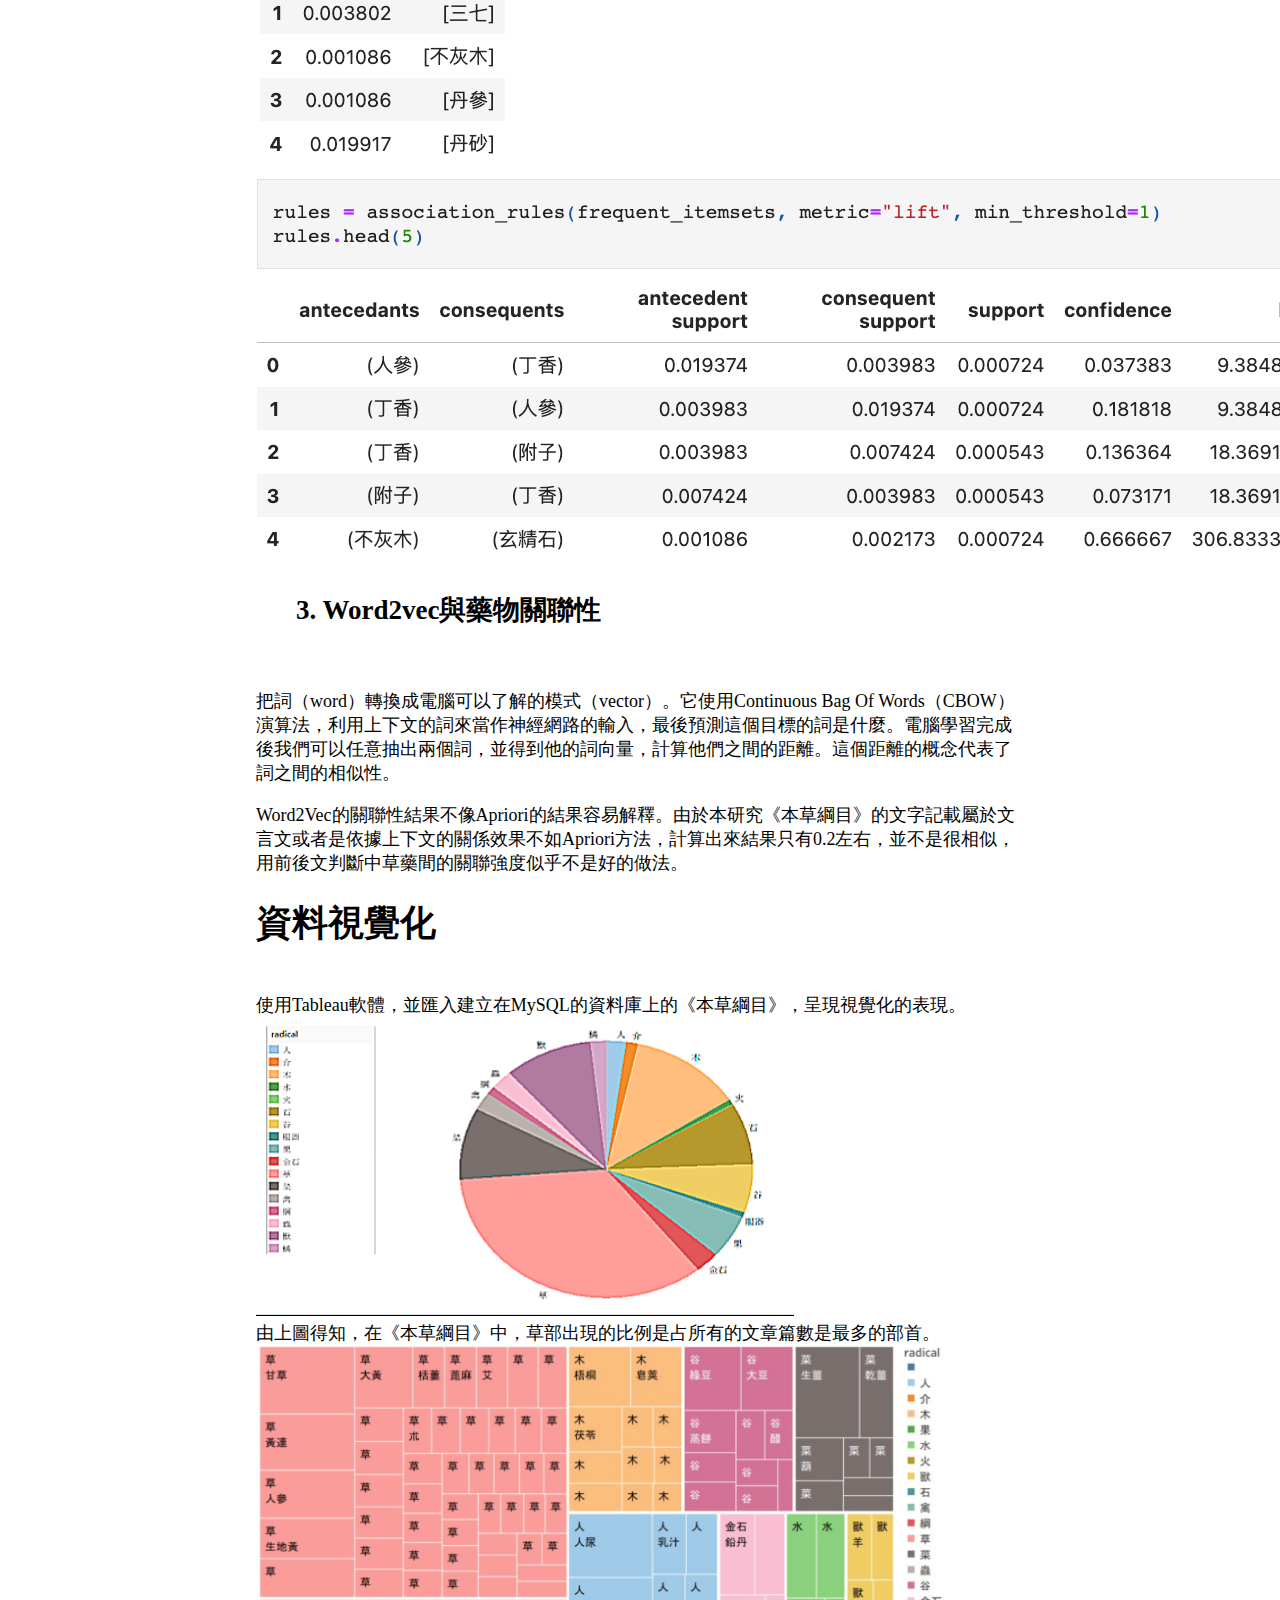
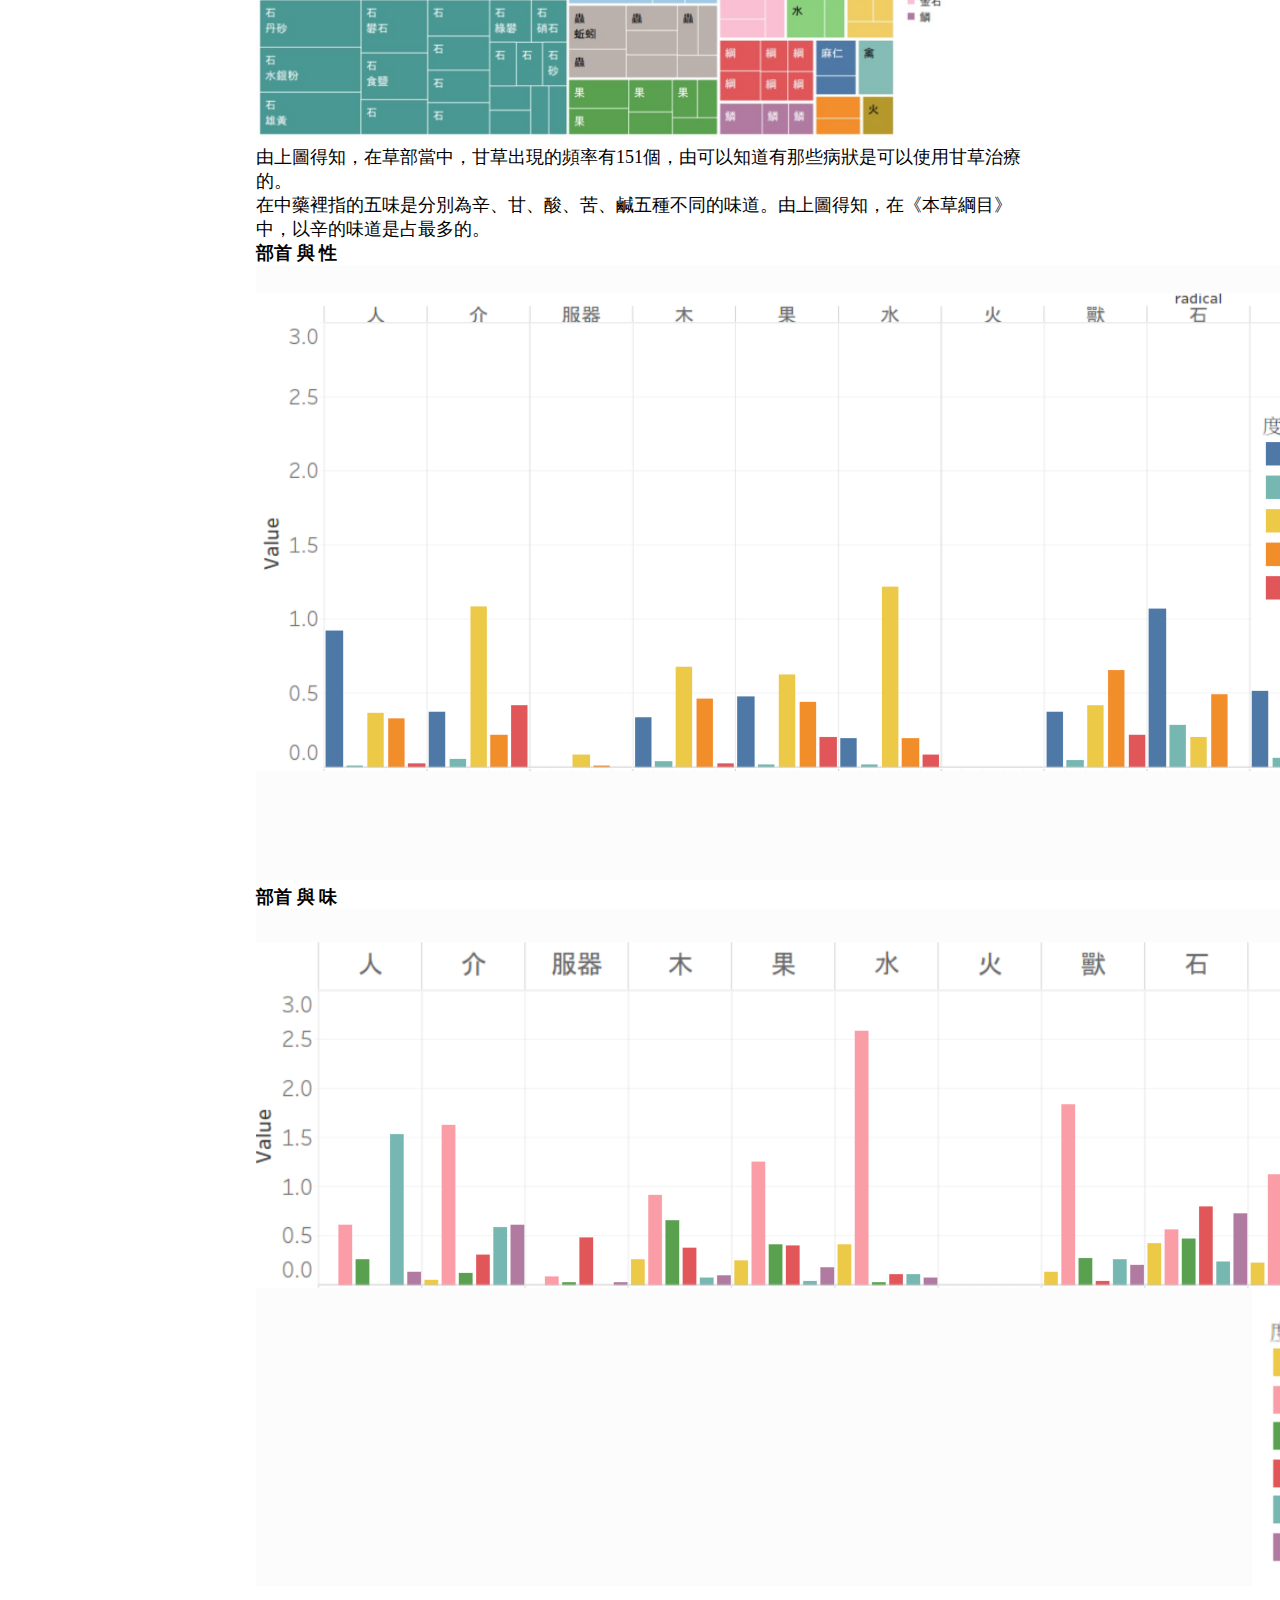
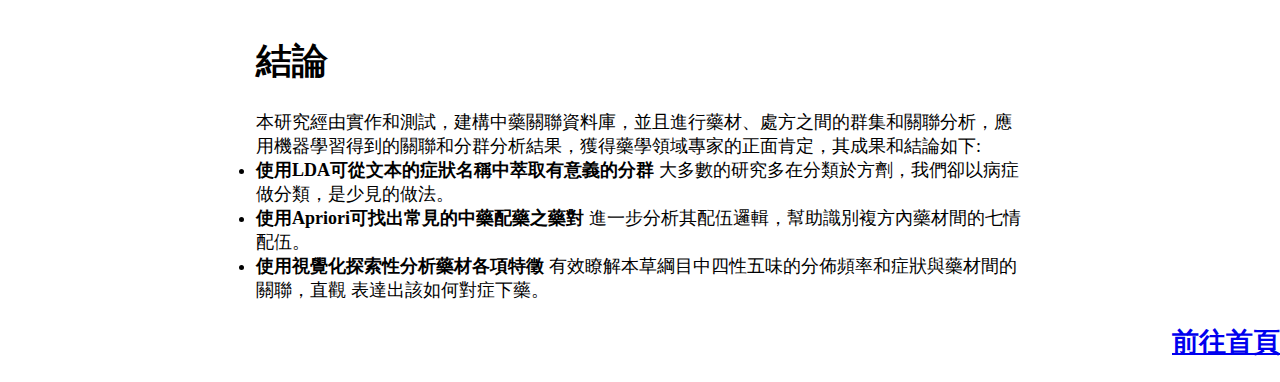
==== commit a500424a: "." ====
--- a/ChineseMed.html
+++ b/ChineseMed.html
@@ -6,7 +6,7 @@
     <link rel="stylesheet" type="text/css" href="style.css">
 </head>
 <body>
-<div style="text-align: right;"><h3><a href="https://ch.sherry-liu.com/">前往首頁</a></h3></div>
+<div style="text-align: right;"><h2><a href="https://ch.sherry-liu.com/">前往首頁</a></h2></div>
 <div class="container">
     <h1>本草綱目解密: 古籍文本探勘、藥材資料庫建置與視覺化探索分析研究
     </h1>
@@ -247,6 +247,6 @@
     </p>
 
 </div>
-<div style="text-align: right;"><h3><a href="https://ch.sherry-liu.com/">前往首頁</a></h3></div>
+<div style="text-align: right;"><h2><a href="https://ch.sherry-liu.com/">前往首頁</a></h2></div>
 </body>
 </html>
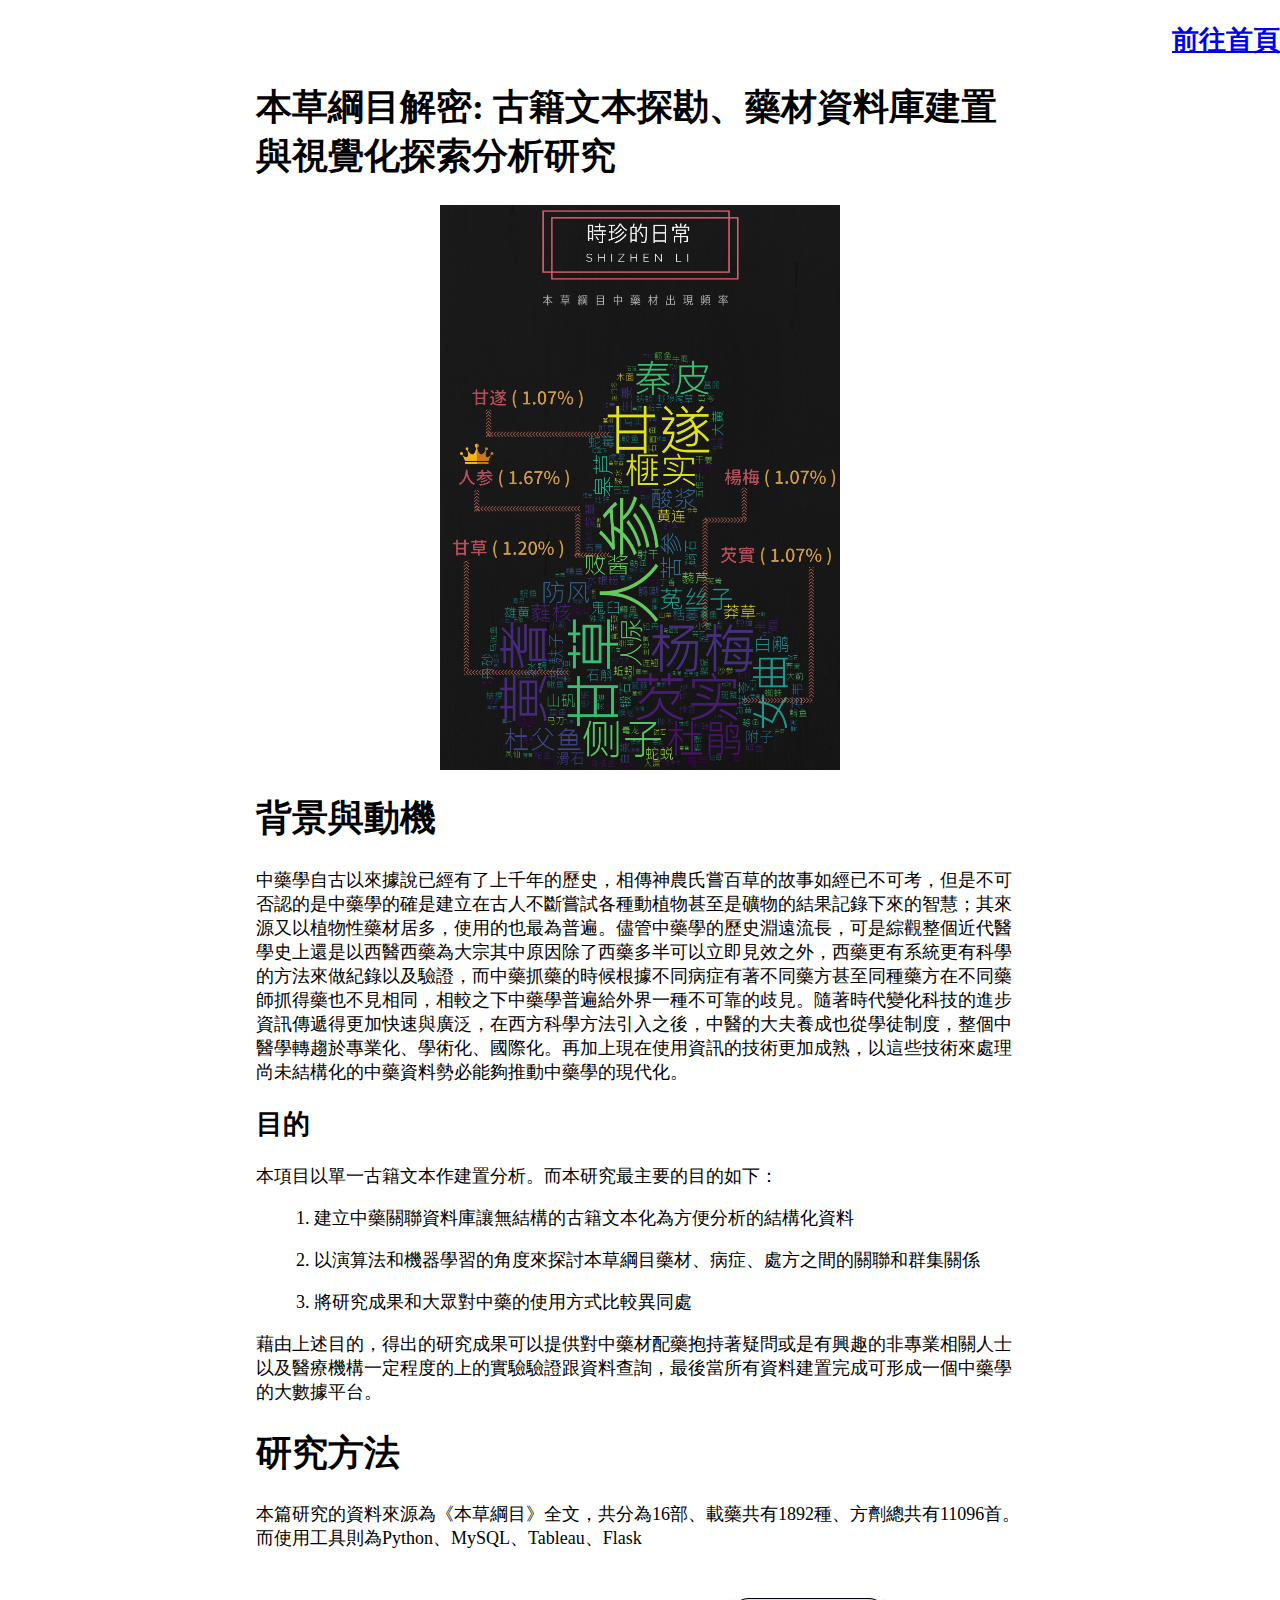
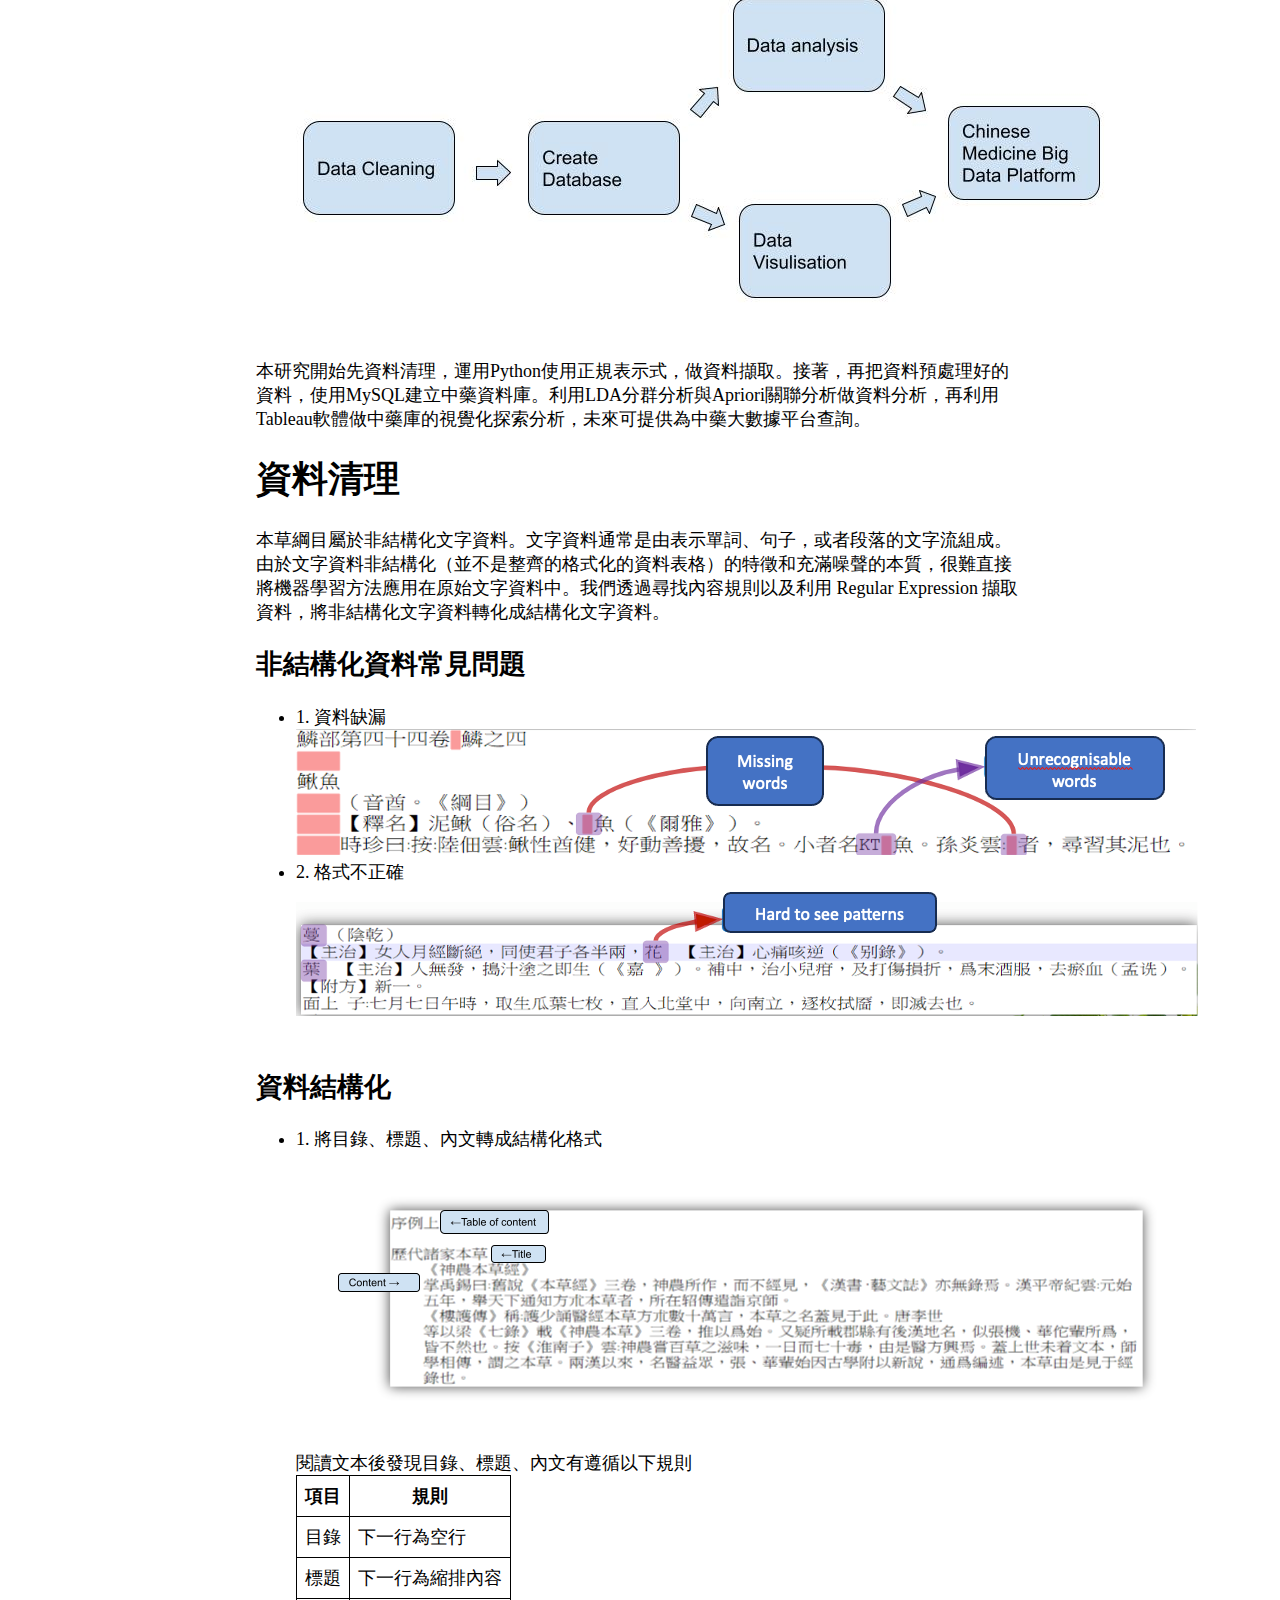
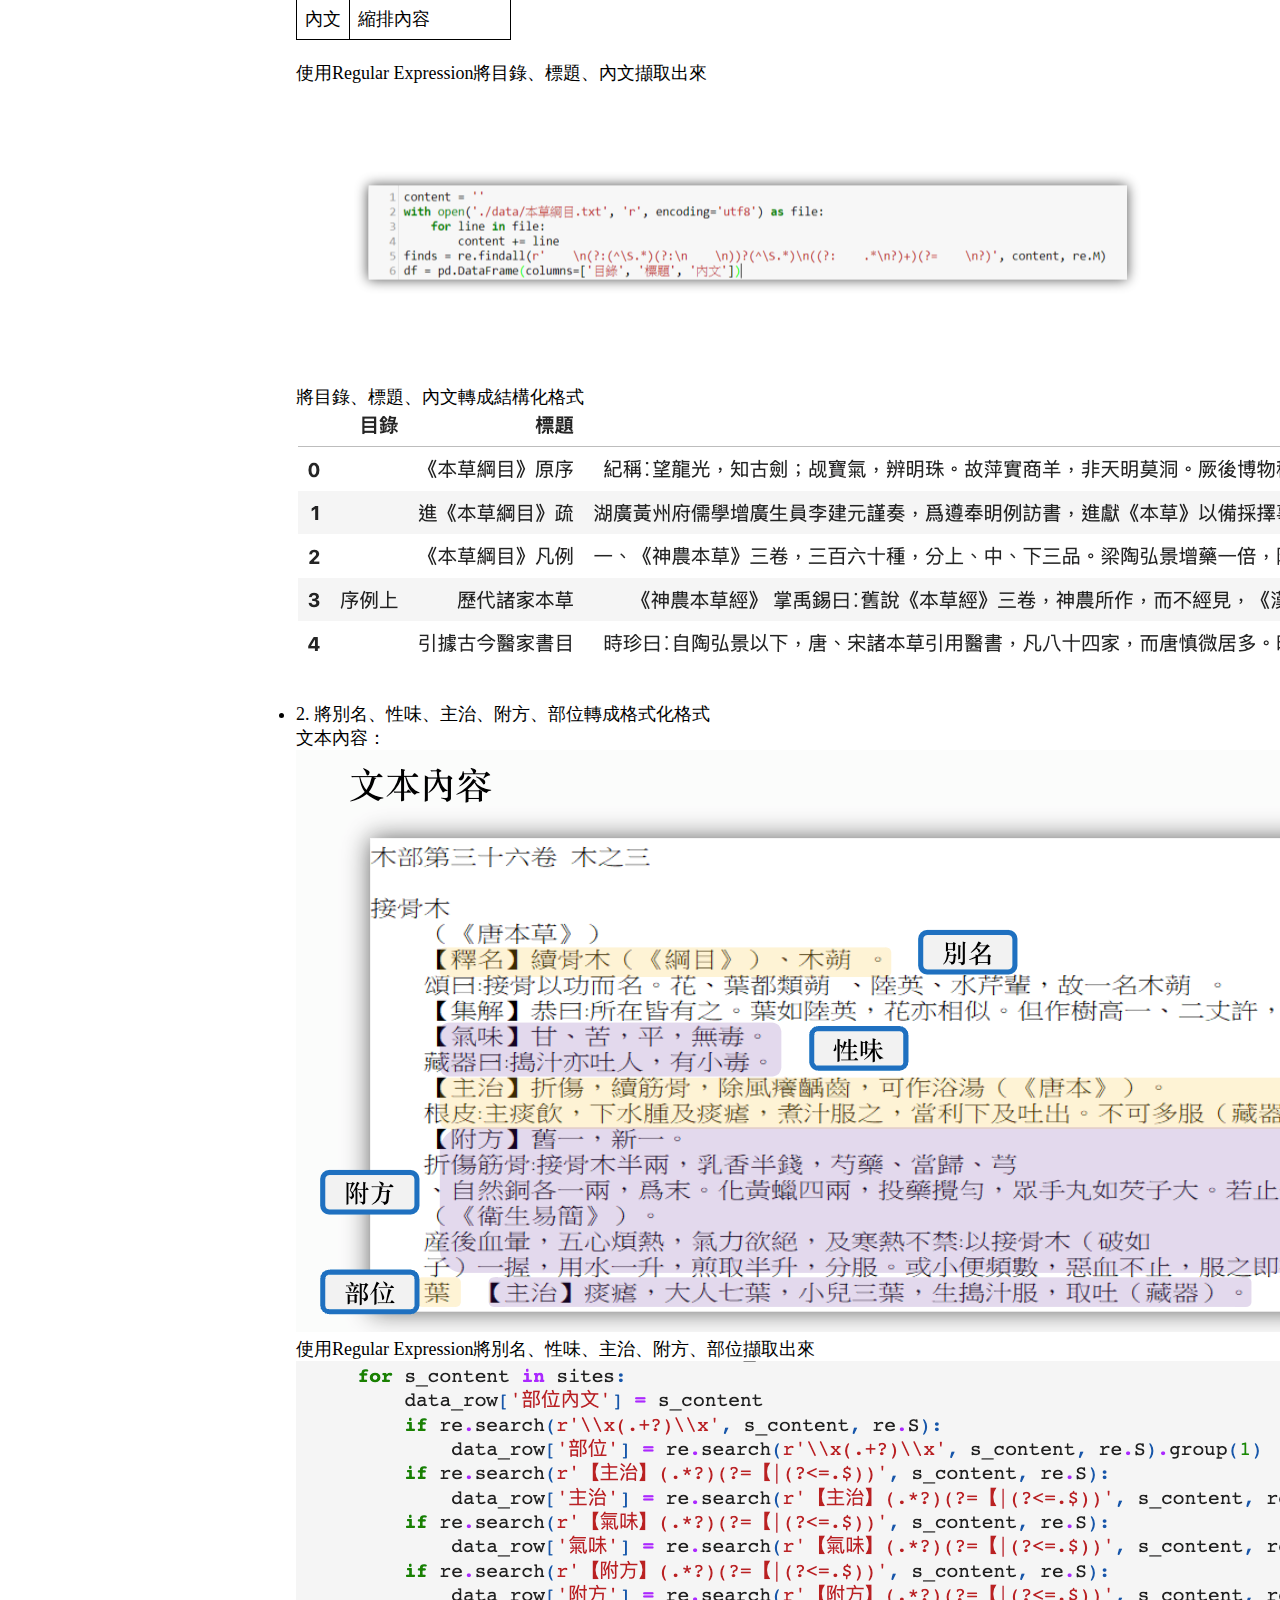
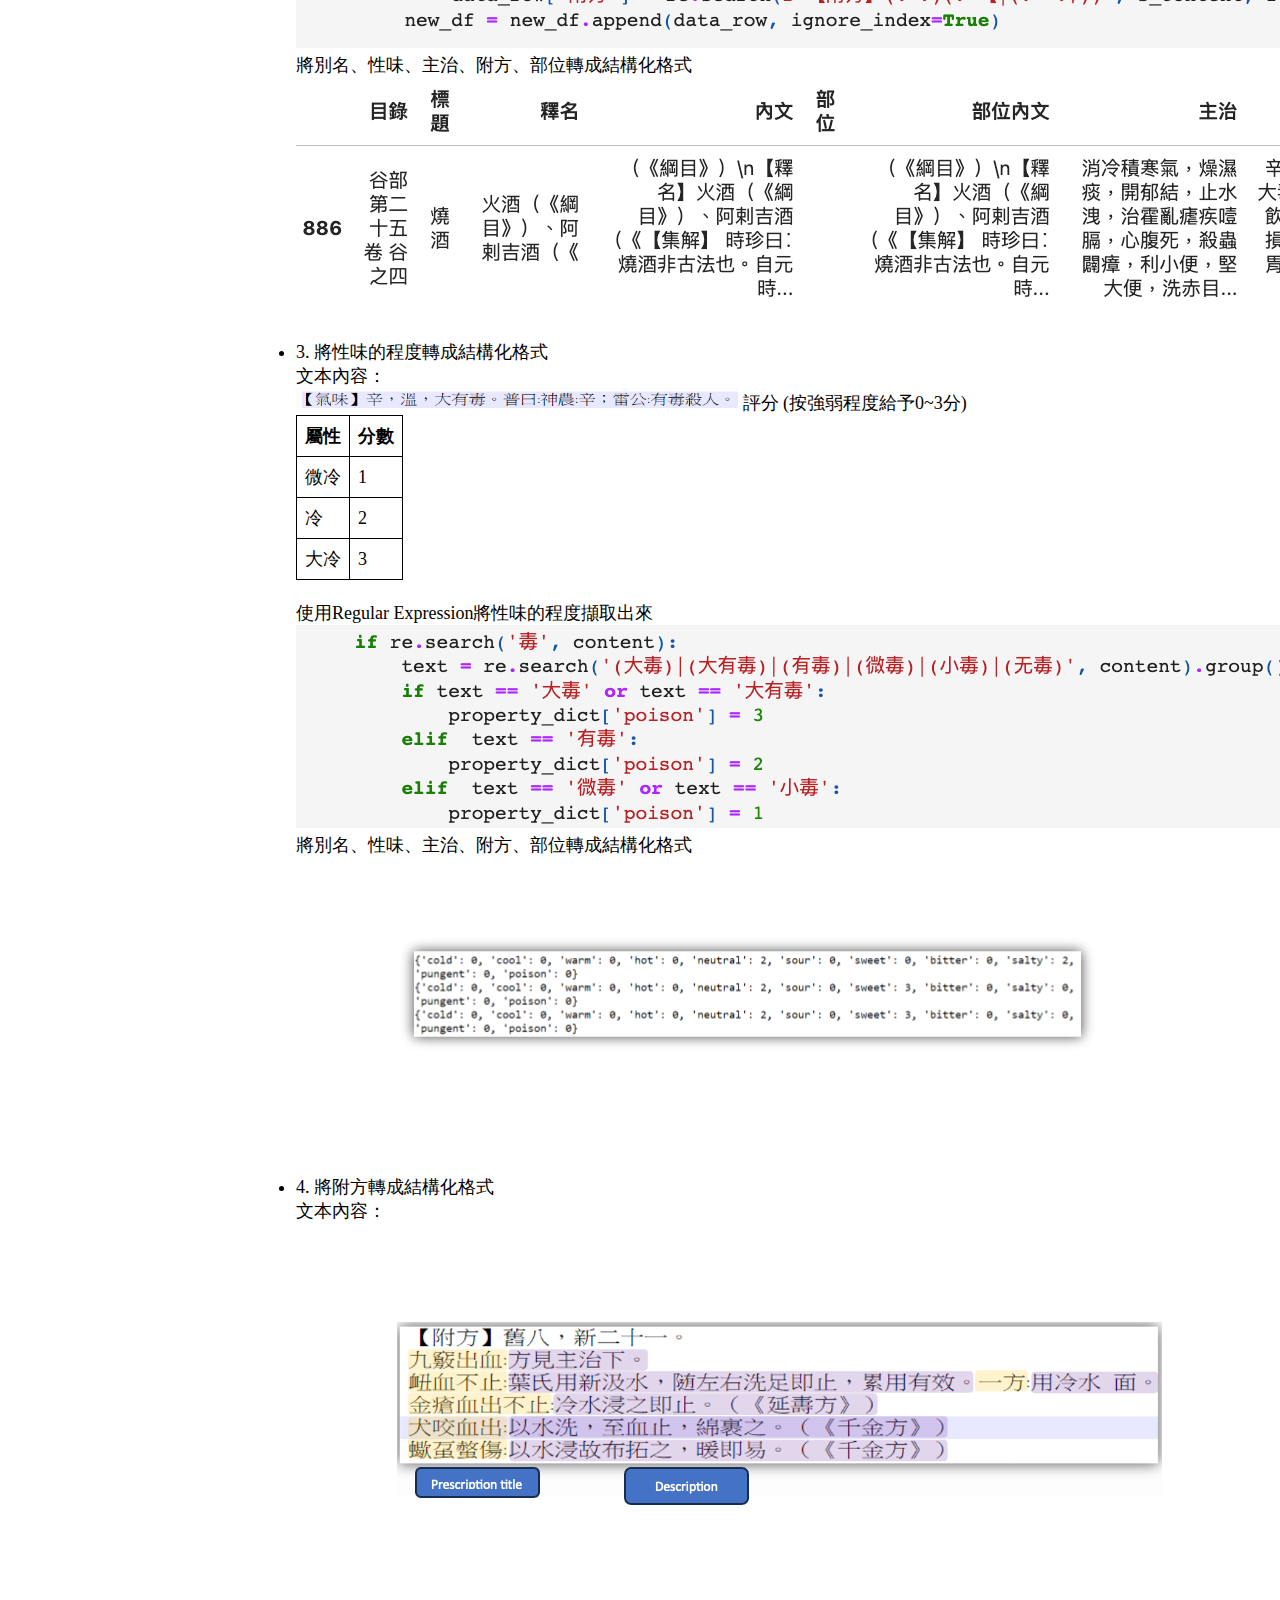
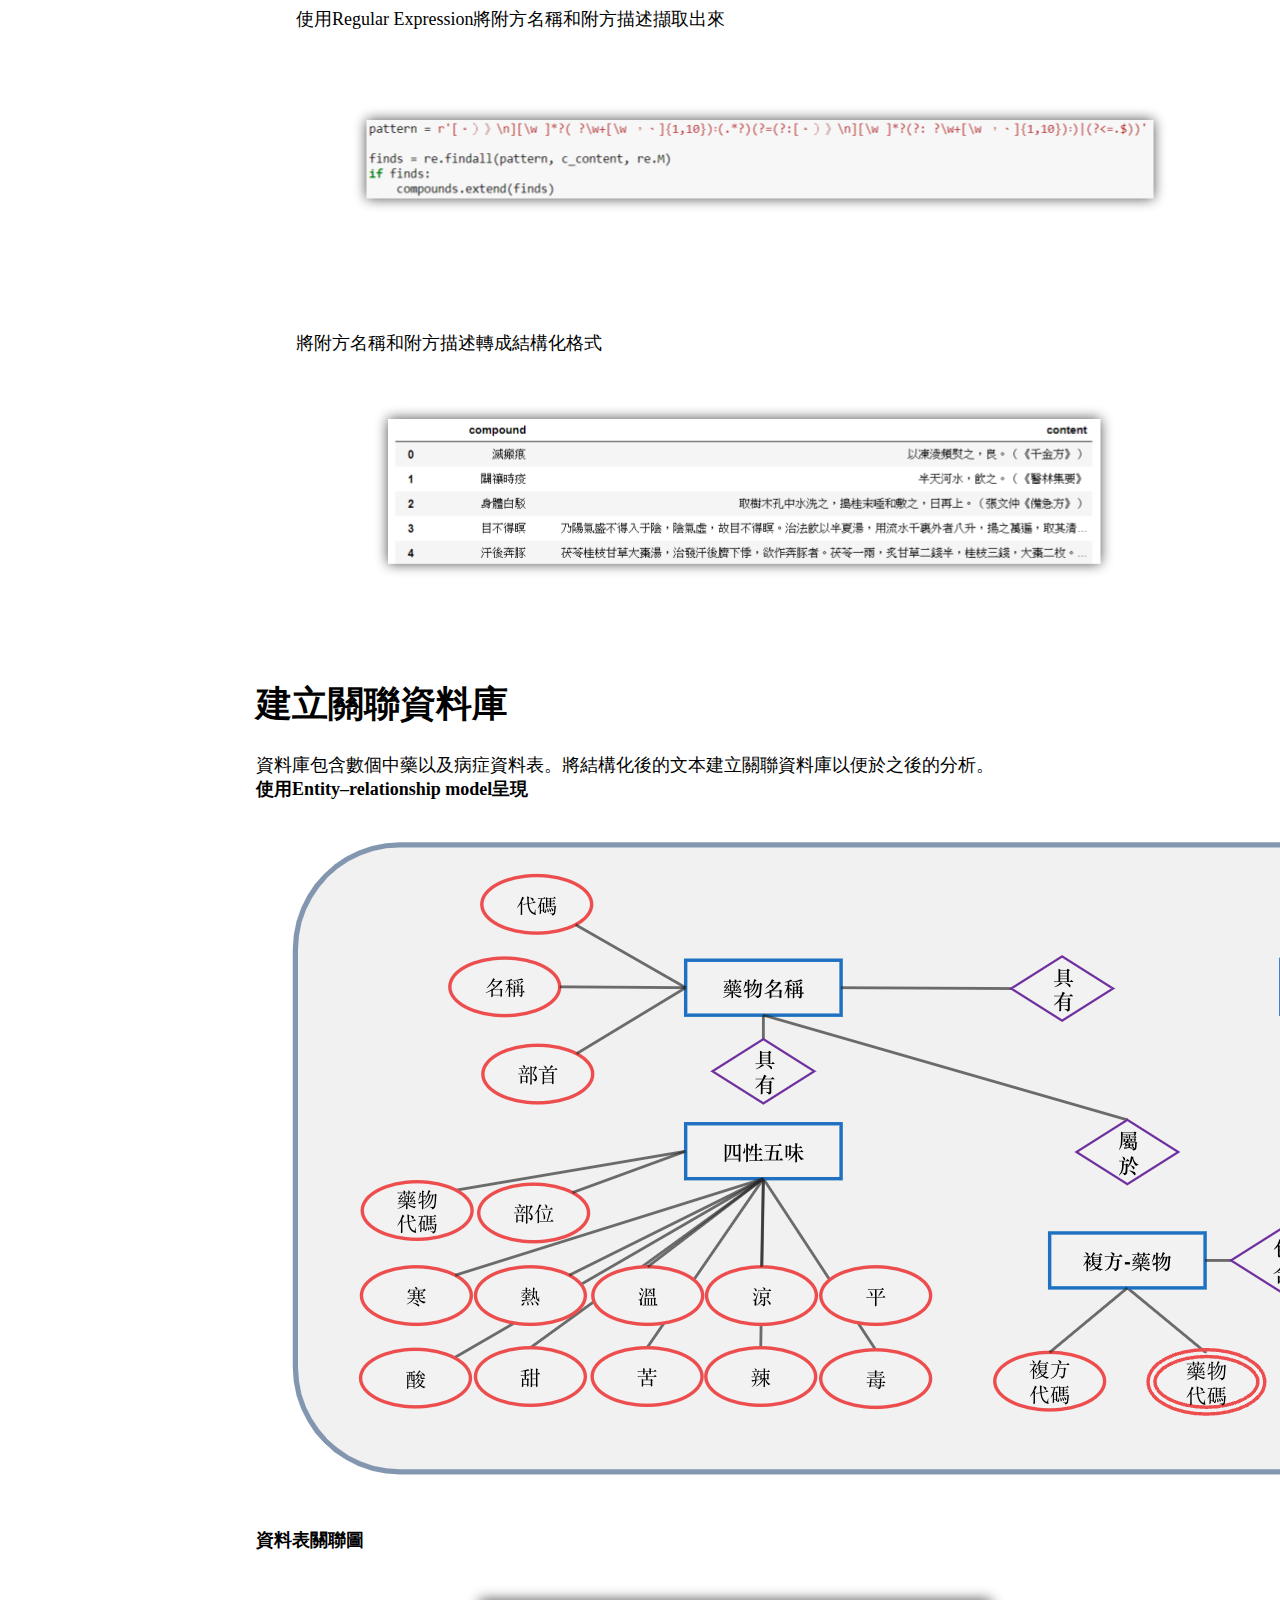
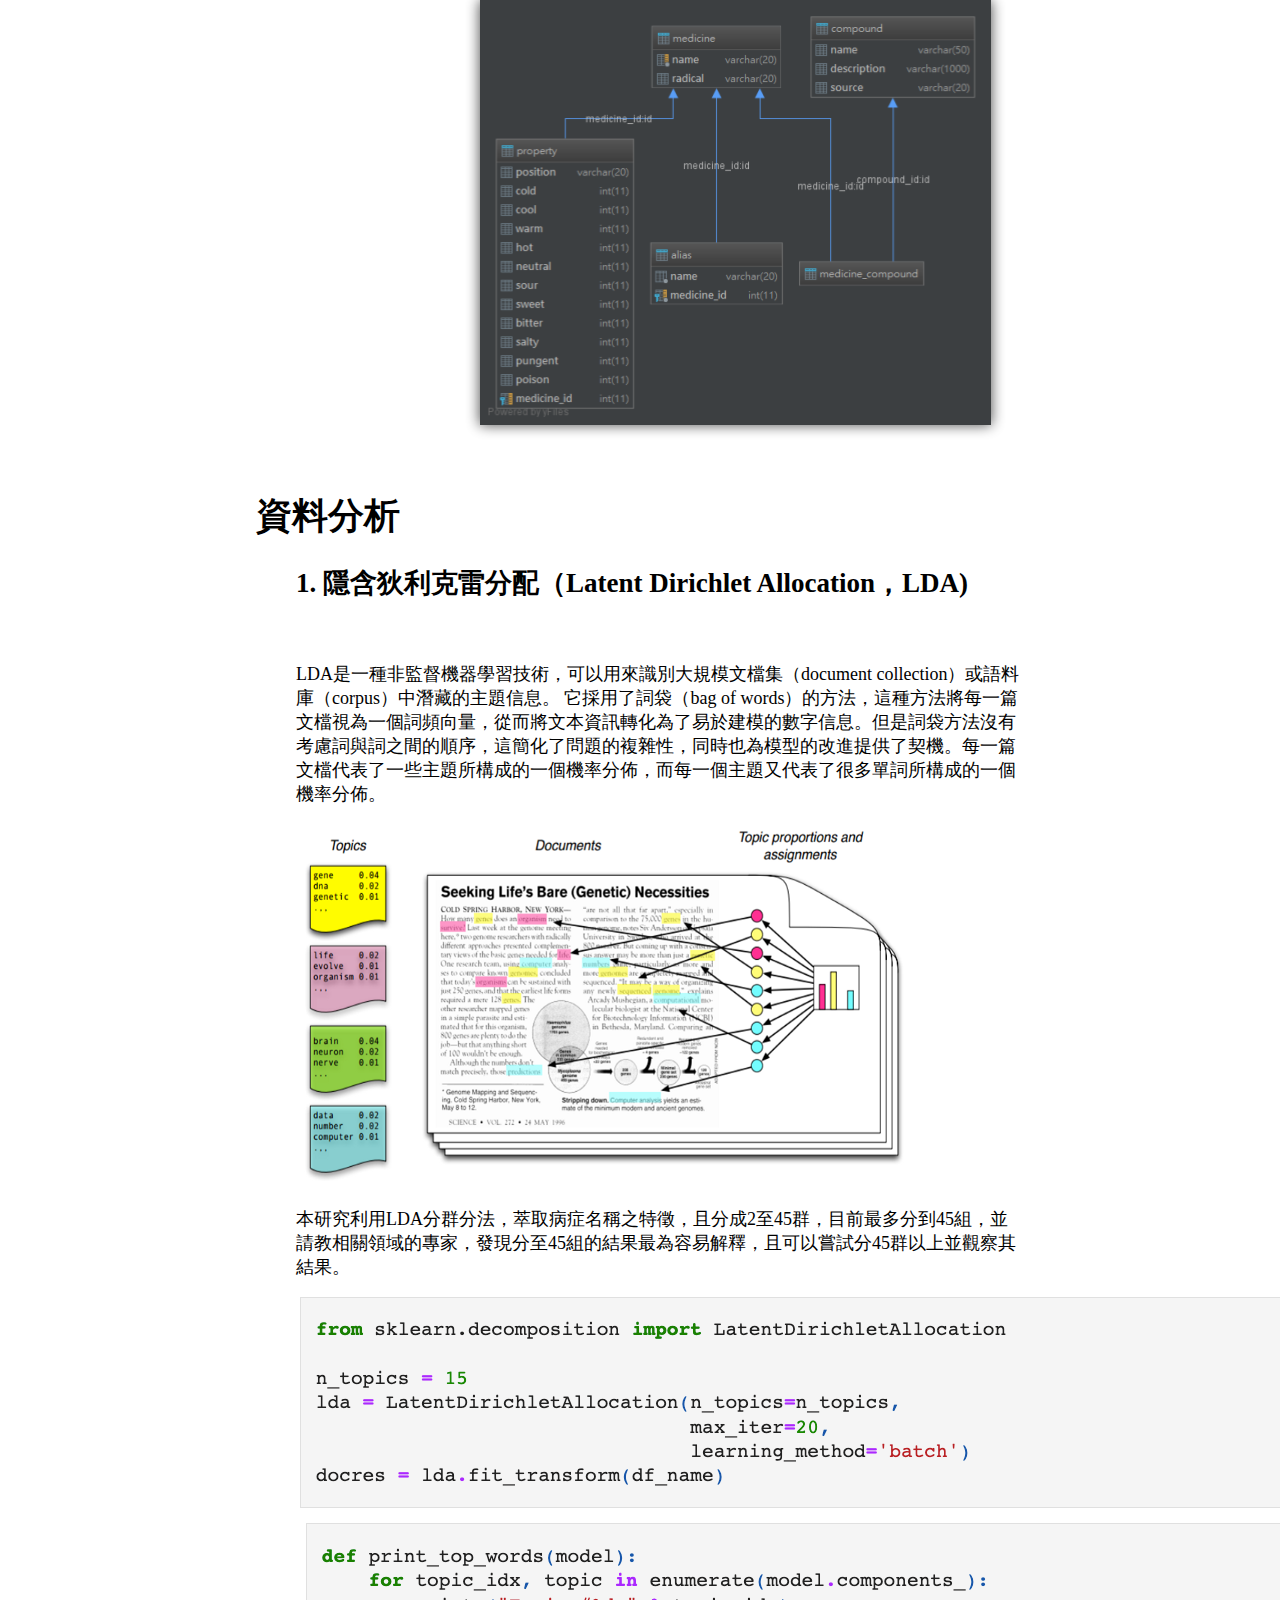
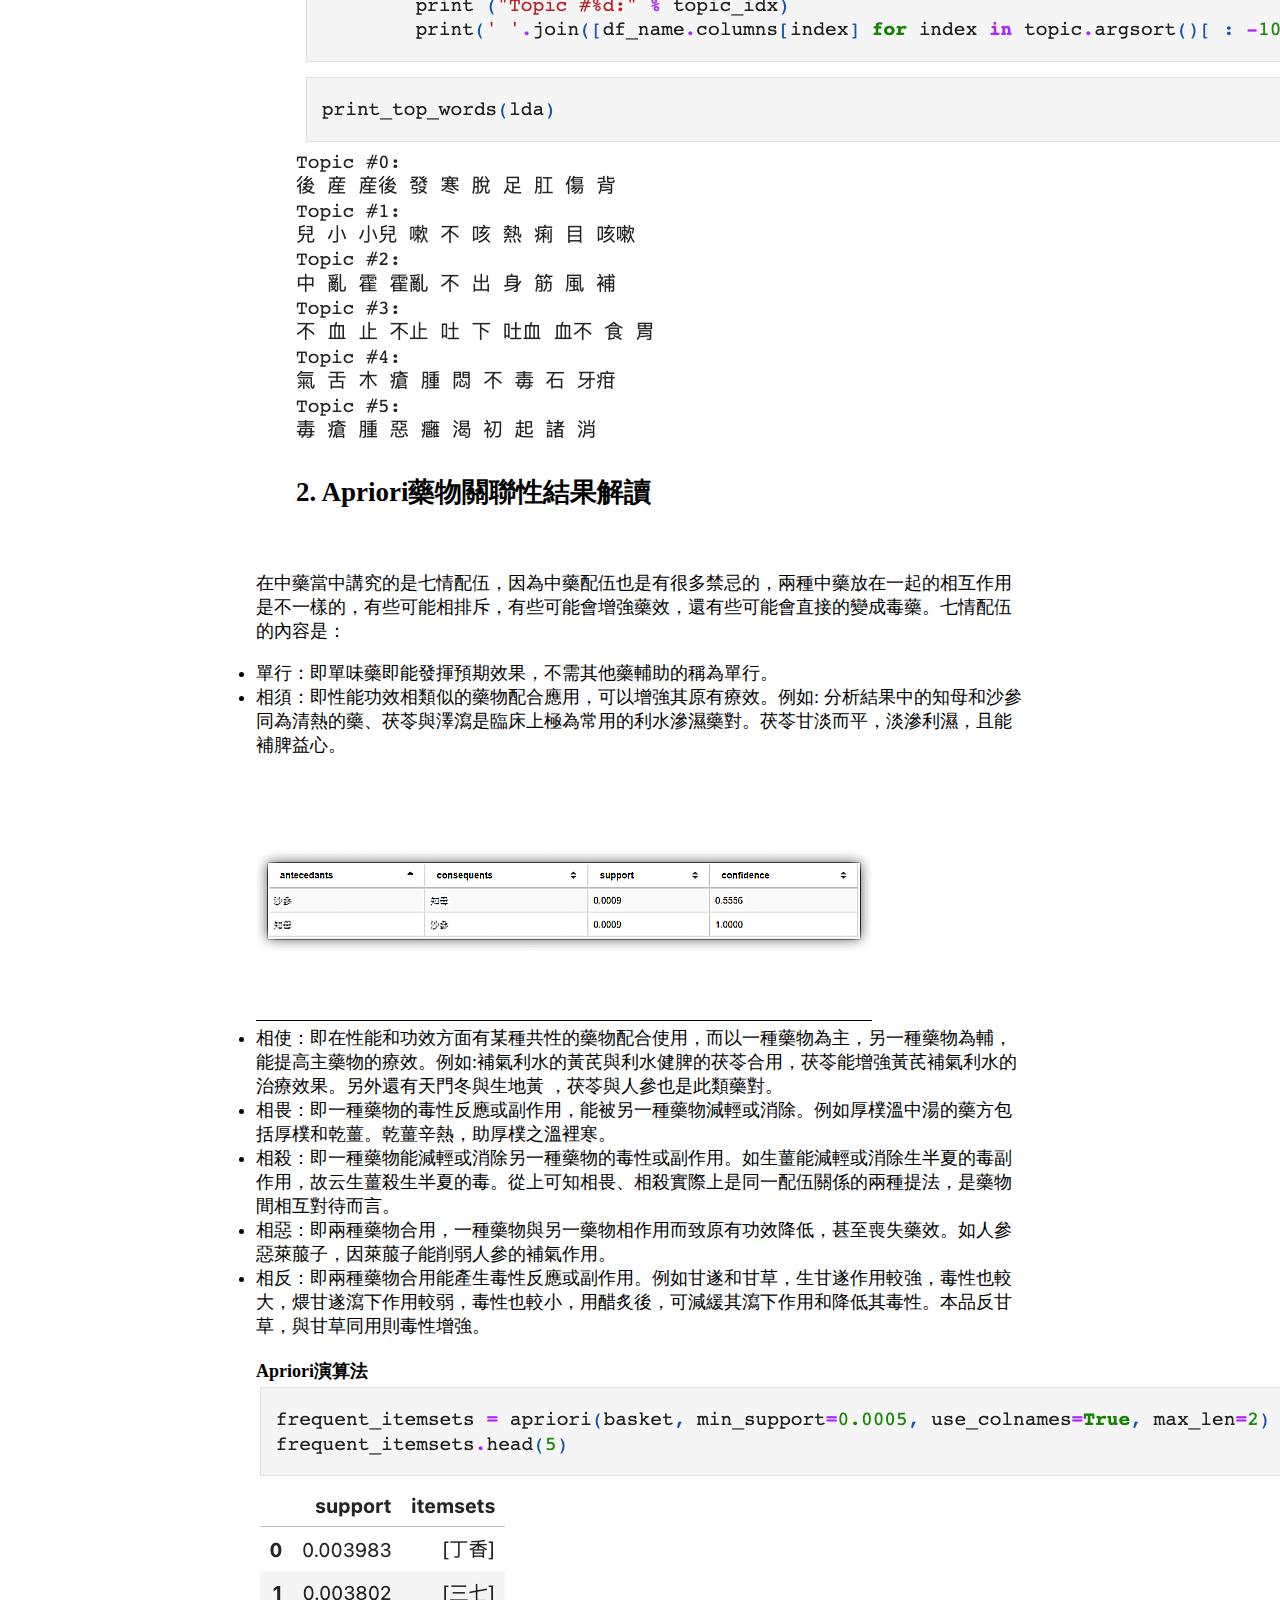
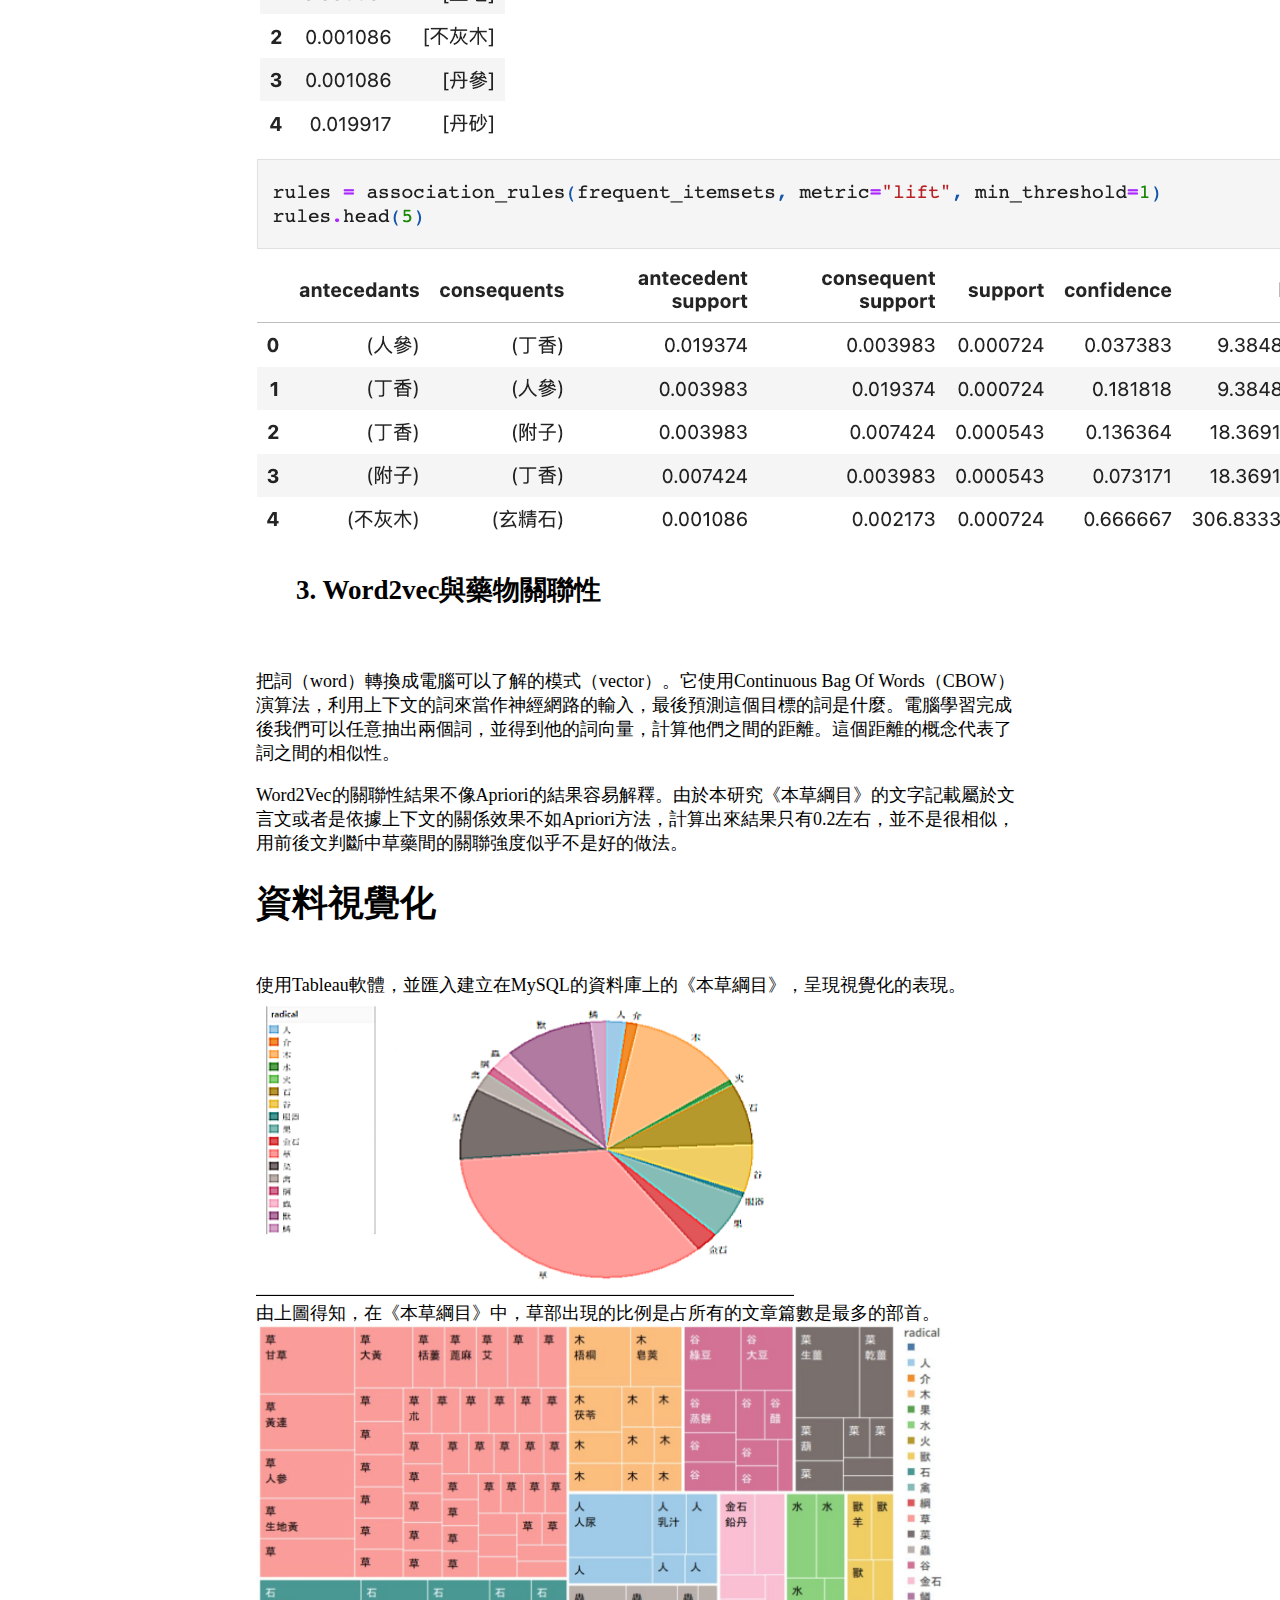
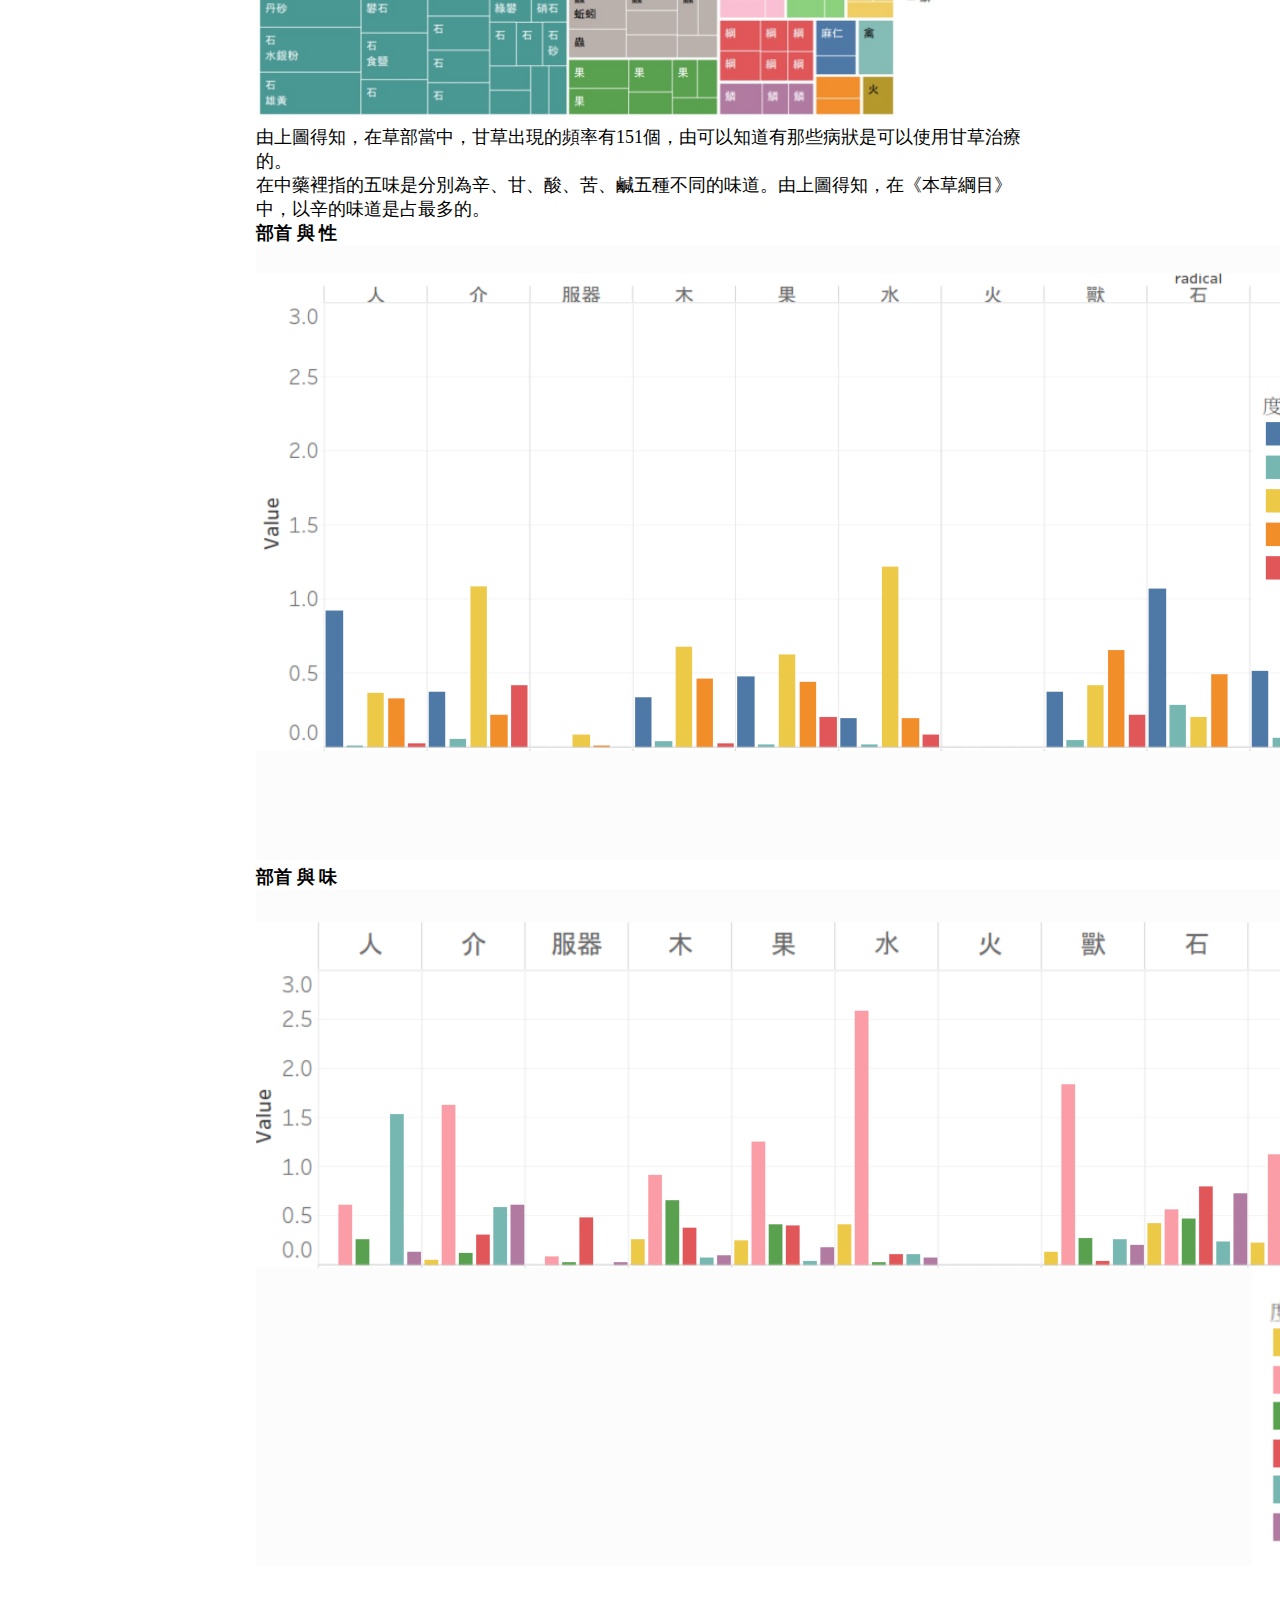
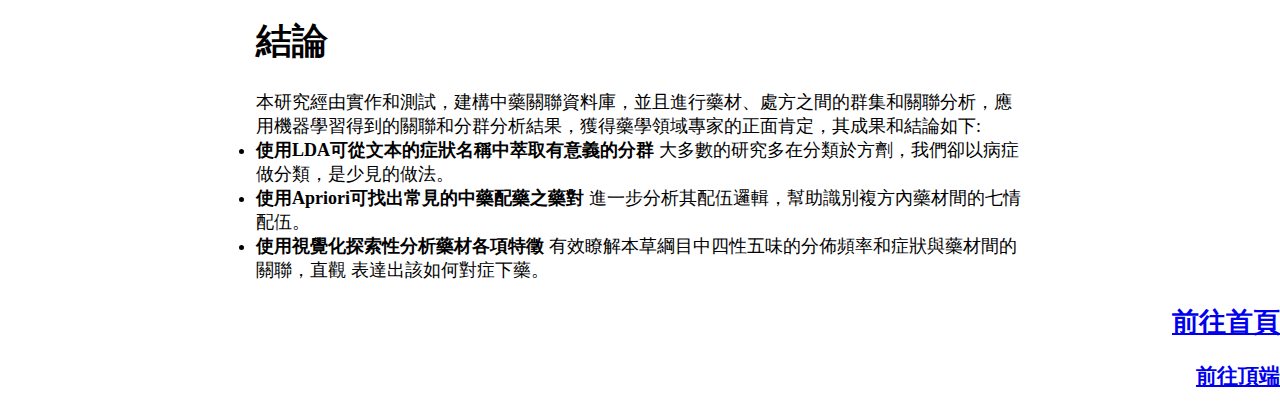
==== commit 8a7ebf4c: "." ====
--- a/ChineseMed.html
+++ b/ChineseMed.html
@@ -6,6 +6,7 @@
     <link rel="stylesheet" type="text/css" href="style.css">
 </head>
 <body>
+<a id="top"></a>
 <div style="text-align: right;"><h2><a href="https://ch.sherry-liu.com/">前往首頁</a></h2></div>
 <div class="container">
     <h1>本草綱目解密: 古籍文本探勘、藥材資料庫建置與視覺化探索分析研究
@@ -247,6 +248,9 @@
     </p>
 
 </div>
-<div style="text-align: right;"><h2><a href="https://ch.sherry-liu.com/">前往首頁</a></h2></div>
+<div style="text-align: right;">
+    <h2><a href="https://ch.sherry-liu.com/">前往首頁</a></h2>
+    <h3><a href="#top">前往頂端</a></h3>
+</div>
 </body>
 </html>
--- a/style.css
+++ b/style.css
@@ -16,7 +16,7 @@
     max-width: 100%;
     height: auto;
     flex-shrink: 0;
-    margin-bottom: 20px; /* Add a margin at the bottom to create space for the text */
+    margin-bottom: 0px; /* Add a margin at the bottom to create space for the text */
 }
 
 .content {
@@ -42,7 +42,7 @@
     display: flex;
     justify-content: center;
     align-items: center;
-    min-height: 50vh; /* Change height to min-height to allow for content expansion */
+    min-height: 20vh;
 }
 
 .centered-image {
@@ -61,6 +61,12 @@
     margin-top: 20px;
 }
 
+pre {
+    max-height: 300px;
+    overflow-y: auto; /* 添加滚动条，只在内容溢出时显示 */
+    /* 这里可以添加其他样式，比如字体大小、边框等 */
+}
+
 
 /* 使用媒體查詢適應不同螢幕寬度 */
 @media (max-width: 768px) {
